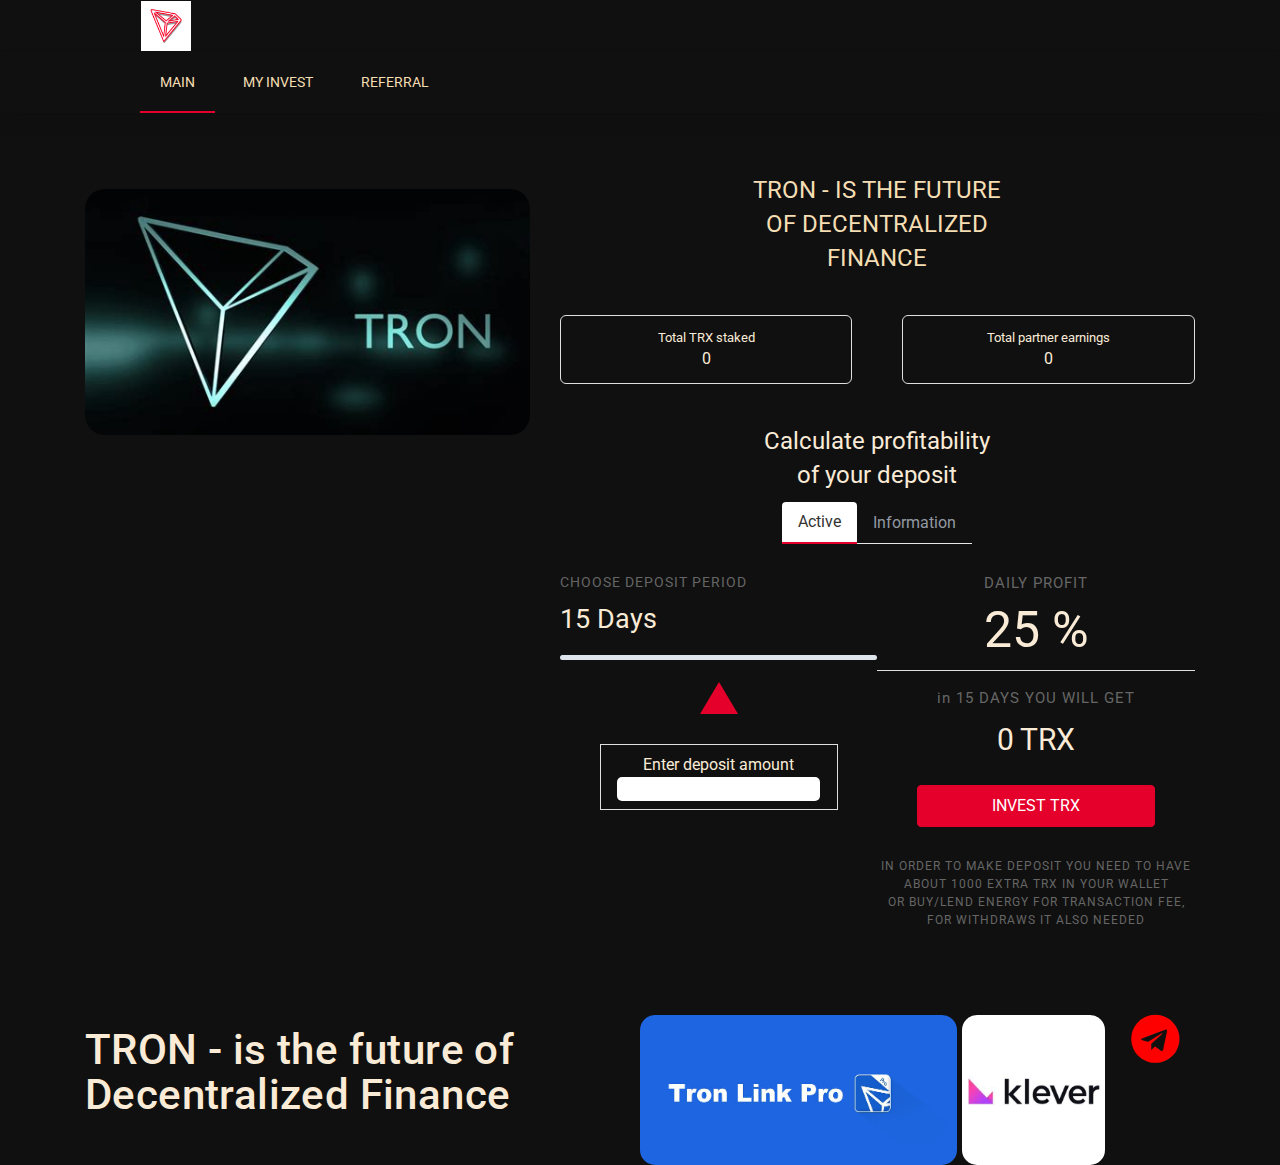
==== infomation.html @ 42acf380 "Update infomation.html" ====
<html>
   <head>
      <title>Tron Stake</title>
      <meta data-n-head="1" charset="utf-8">
      <meta data-n-head="1" data-hid="description" name="description" content="tronfreeze.io">
      <meta data-n-head="1" property="og:title" content="https://tronstake.github.io">
      <meta data-n-head="1" property="og:description" content="https://tronstake.github.io">
      <meta data-n-head="1" property="og:image" content="/android-chrome-512x512.png?v=1.0.1">
      <meta data-n-head="1" property="og:url" content="https://tronstake.github.io">
      <meta data-n-head="1" property="og:type" content="website">
      <link data-n-head="1" rel="shortcut icon" type="image/x-icon" href="/favicon.ico?v=1.0.2">
      <link data-n-head="1" rel="apple-touch-icon" href="/apple-touch-icon.png?v=1.0.2">
      <link data-n-head="1" rel="icon" type="image/png" sizes="192x192" href="/android-icon-192x192.png?v=1.0.2">
      <link data-n-head="1" rel="icon" type="image/png" sizes="512x512" href="/android-icon-512x512.png?v=1.0.2">
      <link data-n-head="1" rel="icon" type="image/png" sizes="32x32" href="/favicon-32x32.png?v=1.0.2">
      <link data-n-head="1" rel="icon" type="image/png" sizes="16x16" href="/favicon-16x16.png?v=1.0.2">
      <link data-n-head="1" rel="stylesheet" href="https://fonts.googleapis.com/css2?family=Roboto:wght@400&amp;display=swap">
 <link data-n-head="1" href="https://mc.yandex.ru/metrika/tag.js" rel="preload" as="script">      
      <link rel="preload" href="nuxt/eadbc6c.js" as="script">
      <link rel="preload" href="nuxt/b06a57a.js" as="script">
      <link rel="preload" href="nuxt/df716d4.js" as="script">
      <link rel="preload" href="nuxt/app.1661a15.css" as="style">
      <link rel="preload" href="nuxt/8f1f2e5.js" as="script">
      <link href="nuxt/app.1661a15.css" rel="stylesheet">
      <link rel="stylesheet" type="text/css" href="nuxt/pages/index.3aa4f91.css">
      <script async="" src="https://mc.yandex.ru/metrika/tag.js"></script><script charset="utf-8" src="nuxt/b623502.js"></script>
      
      <script charset="utf-8" src="nuxt/b623502.js"></script>
      
      <meta data-n-head="1" name="viewport" content="width=device-width, initial-scale=1">
      
      <link rel="stylesheet" type="text/css" href="nuxt/pages/stake.dc28bf5.css">
      <script charset="utf-8" src="nuxt/49f873d.js"></script>
      
      <link rel="stylesheet" type="text/css" href="nuxt/pages/partnership.caec721.css">
      <script charset="utf-8" src="nuxt/301a2b9.js"></script>
      
      <link rel="stylesheet" href="https://cdnjs.cloudflare.com/ajax/libs/font-awesome/4.7.0/css/font-awesome.min.css">

      
      <style>
          .logo{
              height:50px;
          }
          
          .copyright{
              background: linear-gradient(to right, #111, #111);
              color:white !important;
          }
          
      </style>
      
      
   </head>
   <body style="background: #101010;color: antiquewhite !important" >
       
      <div id="__nuxt">
         <div id="__layout">
            <div id="app">
               <header data-v-c710d8f8="" class="header">
                  <div data-v-c710d8f8="" class="header-top" style="background: #101010;color:white;"><a data-v-c710d8f8="" href="/" class="btn p-0 shadow-none nuxt-link-exact-active nuxt-link-active" aria-current="page">
                      <img data-v-c710d8f8="" src="https://tronstake.github.io/logo.png" alt="" class="logo"> </a> <a data-v-c710d8f8="" href="" target="_blank" rel="noopener noreferrer" class="ml-auto"><img data-v-c710d8f8="" src="nuxt/2591941712ab45979ebff2dbcb39d8bf.svg" alt=""></a></div>
                  <nav data-v-c710d8f8="" class="navbar" style="background: #101010;color:white;">
                     <ul data-v-c710d8f8="" class="navbar-nav flex-row">
                        <li data-v-c710d8f8="" class="nav-item"><a data-v-c710d8f8="" href="index.html" class="nav-link nuxt-link-exact-active active" aria-current="page" style="color: wheat;">
                           MAIN
                           </a>
                        </li>
                        <li data-v-c710d8f8="" class="nav-item"><a data-v-c710d8f8="" href="stake.html" class="nav-link" style="color: wheat;">
                           MY INVEST
                           </a>
                        </li>
                        <li data-v-c710d8f8="" class="nav-item"><a data-v-c710d8f8="" href="partnership.html" class="nav-link" style="color: wheat;">
                           REFERRAL 
                           </a>
                        </li>
                     </ul>
                  </nav>
               </header>
               <section data-v-4d1cc540="">
                  <div data-v-4d1cc540="" class="container">
                     <div data-v-4d1cc540="" class="row">
                        
                        <div data-v-4d1cc540="" class="col-md-5">
                            <p  class="m_hide"> <img src="nuxt/img/coin-cryptocurrency-tron.jpg" alt="" class="img-fluid" style="border-radius:20px;"></p>
                            
                        <p><img src="nuxt/img/0 gYYIMHEts75I1vRd.jpg" alt="" class="img-fluid" style="border-radius:20px;"></p>

                        </div>    
                         
                        <div data-v-4d1cc540="" class="col-md-7">
                           <h4 data-v-4d1cc540="" class="title" style="color: wheat;">
                              TRON - IS THE FUTURE OF DECENTRALIZED FINANCE
                           </h4>
                           <div data-v-4d1cc540="" class="content-main">
                              <div data-v-4d1cc540="" class="content">
                                 <p data-v-4d1cc540="" class="mb-0"><small data-v-4d1cc540=""> Total TRX staked </small></p>
                                 <p data-v-4d1cc540="" id="total_trx_staked" class="mb-0">0</p>
                              </div>
                              <div data-v-4d1cc540="" class="content">
                                 <p data-v-4d1cc540="" class="mb-0"><small data-v-4d1cc540="">Total partner earnings</small></p>
                                 <p data-v-4d1cc540="" class="mb-0">0</p>
                              </div>
                           </div>
                           <h4 data-v-4d1cc540="" class="title title-calc">
                              Calculate profitability of your deposit
                           </h4>
                           <nav data-v-4d1cc540="" class="nav-tabs-nav">
                              
                              
                              <div data-v-4d1cc540="" id="nav-tab" role="tablist" class="nav nav-tabs">
                                  
                                <button data-v-4d1cc540="" active-class="active" id="nav-calculator-tab" class="nav-item nav-link active actbtn">
                                 Active 
                                </button> 
                                 
                                 <button data-v-4d1cc540="1000" id="nav-information-tab" active-class="active" class="nav-item nav-link infobtn">
                                 Information
                                 </button>
                                 
                                 
                                 
                              </div>
                           </nav>
                          
                          
                           <div data-v-4d1cc540="" id="nav-tabContent" class="tab-content">
                            
                            
                              <div data-v-42f578f1="" data-v-4d1cc540="" class="row">
                                 <div data-v-42f578f1="" class="col-lg-6 mb-3 pr-lg-0">
                                    <p data-v-42f578f1="" class="text card-text">CHOOSE DEPOSIT PERIOD</p>
                                    <h2 data-v-42f578f1="" class="title-smaller" id="show_rng">15 Days</h2>
                                    <div data-v-42f578f1="" class="range-box">
                                        
                                        <!--<select  class="form-control"  v-model="trxForPlan2">-->
                                        <!--    <option value="1"> Plane 1</option>-->
                                        <!--    <option value="2"> Plane 2</option>-->
                                        <!--</select>-->
                                        
                                       <input data-v-42f578f1="" id="rng" type="range" min="0" step="1" max="2" class="slider" v-model="trxForPlan2" onchange="get_plan_info();"> 
                                    <div data-v-42f578f1="" class="progressBar" style="width: 0%;"></div>
                                    </div>
                                    <div data-v-42f578f1="" class="text-center">
                                       <div data-v-42f578f1="" class="border w-75 my-4 mx-auto py-2">
                                          Enter deposit amount <br data-v-42f578f1=""> <input data-v-42f578f1="" type="text" class="inp-amount" id="e_amt" v-model="trxForPlan0" onkeyup="get_plan_info();" style="border-radius: 5px;">
                                       </div>
                                    </div>
                                    <!--<p data-v-42f578f1="" class="text-secondary">-->
                                        
                                    <!--    <label data-v-42f578f1="" class="checkbox-container">-->
                                            
                                    <!--        <span data-v-42f578f1="" class="checkbox-label">Capitalizacion of interest</span> -->
                                            
                                            
                                            
                                    <!--        <input data-v-42f578f1="" type="checkbox" checked="checked"> <span data-v-42f578f1="" class="checkmark"></span> <span data-v-42f578f1="" class="tooltip-custom">?-->
                                    <!--   <span data-v-42f578f1="" class="tooltiptext">-->
                                    <!--   You will get higher profit, but you can withdraw only by the end-->
                                    <!--   of your deposit-->
                                    <!--   </span></span></label>-->
                                    <!--</p>-->
                                 </div>
                                 <div data-v-42f578f1="" class="col-lg-6 mb-3 pl-lg-0">
                                    <div data-v-42f578f1="" class="text-center">
                                       <p data-v-42f578f1="" class="text">DAILY PROFIT</p>
                                       <h2 data-v-42f578f1="" class="title-header border-bottom" id="profit_per">25 % </h2>
                                       <p data-v-42f578f1="" class="text mb-3" id="d_get">in 15 DAYS YOU WILL GET</p>
                                       <h4 data-v-42f578f1="" class="title-middle" id="total_get_trx">0 TRX</h4>
                                       <button data-v-42f578f1="" class="btn btn-danger btn-stake" @click="invest(trxForPlan0,trxForPlan2)">
                                       INVEST  TRX 
                                       </button> 
                                       <p data-v-42f578f1="" class="text text-uppercase"><small data-v-42f578f1="">In order to make deposit you need to have about 1000 extra TRX in
                                          your wallet<br data-v-42f578f1="">
                                          or buy/lend energy for transaction fee,<br data-v-42f578f1="">for withdraws it also
                                          needed</small>
                                       </p>
                                    </div>
                                 </div>
                              </div>
                              
                              
                           </div>
                           
                           <div data-v-4d1cc540="" id="nav-tabContent" class="tab-content test  d-none"><div data-v-329cff36="" data-v-4d1cc540="" class="card" style="background: #101010;color: antiquewhite !important" ><div data-v-329cff36="" class="card-body"><div data-v-329cff36="" class="row"><div data-v-329cff36="" class="col-lg-12"><p data-v-329cff36="" class="card-text mb-0" style="background: #101010;color: antiquewhite !important">
          Contract Address -
          <a data-v-329cff36="" href="https://tronscan.org/#/contract/TXgYDSuETcLLEEk1bPwFaxgL9ffkSfRybM/code" title="TXgYDSuETcLLEEk1bPwFaxgL9ffkSfRybM" target="_blank">TXgYDSuETcLLEEk1bPwFaxgL9ffkSfRybM</a></p> <p data-v-329cff36="" class="card-text mb-0">
          Contract was audited by independet company
        </p> <p data-v-329cff36="" class="card-text"><a data-v-329cff36="" href="" target="_blank" class="text-dark"><u data-v-329cff36="">Check audit report here (comming soon )</u></a></p> <p data-v-329cff36="" class="card-text">Contract Rules:</p> <p data-v-329cff36="" class="card-text">
          Minimum deposit - 100

          <span data-v-329cff36="" class="text-danger">TRX</span></p> <p data-v-329cff36="" class="card-text">Return of investment:</p> <p data-v-329cff36="" class="card-text mb-0">
          15 days - 25% daily (+0.5% increase every 24h, ~0.02%/h)
        </p><p data-v-329cff36="" class="card-text mb-0">
          20 days - 22% daily (+0.5% increase every 24h, ~0.02%/h)
        </p><p data-v-329cff36="" class="card-text mb-0">
          30 days - 20% daily (+0.5% increase every 24h, ~0.02%/h)
        </p> <p data-v-329cff36="" class="card-text mt-3">You can have multiple deposits</p> <p data-v-329cff36="" class="card-text mb-3">
          Earnings every moment, withdraw instantly any time (if you did not
          use capitalization of interest)
        </p></div> 
        
        <!--<div data-v-329cff36="" class="col-lg-6"><p data-v-329cff36="" class="card-text mt-lg-5">Video explaining:</p> -->
        
        <!--<iframe data-v-329cff36="" src="https://www.youtube.com/embed/CxcUPlRstGI" allow="accelerometer; autoplay; clipboard-write; encrypted-media; gyroscope; picture-in-picture" allowfullscreen="allowfullscreen" class="video-side" frameborder="0"></iframe>-->
        
        
        
        <!--</div>-->
        
        
        </div></div></div></div>
        

                           
                        </div>
                     </div>
                  </div>
               </section>
               <footer class="footer"  style="background: #101010;color: antiquewhite !important">
                  <div class="container">
                     <div class="row align-items-end justify-content-center">
                        <div class="col-8">
                           <p class="footer-title d-xs-none mb-3">
                              TRON - is the future of Decentralized Finance
                           </p>
                        </div>
                        <div class="col-6 d-xs-block d-none">
                           <p class="footer-title mb-sm-5 mb-3">
                              TRON - is the future of Decentralized Finance
                           </p>
                        </div> 
                        <div class="col-6 pl-0">
                           <div class="d-flex">
                               
                               <div><img src="nuxt/img/WhatsApp Image 2021-03-09 at 1.46.41 PM.jpeg" alt="" class="img-fluid mbl" style="border-radius: 15px;"></div> 
                               <div style="margin-left: 5px;"><img src="nuxt/img/WhatsApp Image 2021-03-09 at 1.46.40 PM.jpeg" alt="" class="img-fluid mbl" style="border-radius: 15px;"></div> 
                               <div class="tron">
                                 <!--<img src="_nuxt/img/logo-icon.a365482.png" alt="" class="img-fluid">-->
                                 <!--<p class="mb-0">TRON</p>-->
                                 
                                 <p>
                                     <a href="https://t.me/tronfreeze">
                                     
                                     <i class="fa fa-telegram" style="font-size:48px;color:red"></i>
                                     </a>
                                     
                                     
</p>
                                 
                                 
                              </div> 
                           </div>
                        </div>
                     </div>
                  </div>
                  <!--<div class="copyright"></div>-->
               </footer>
               <!---->
            </div>
         </div>
      </div>
      <!--<script>window.__NUXT__={config:{},staticAssetsBase:void 0}</script>-->
      
      
      <!--<script src="nuxt/eadbc6c.js"></script>-->
      <!--<script src="nuxt/b06a57a.js"></script>-->
      <!--<script src="nuxt/df716d4.js"></script>-->
      <!--<script src="nuxt/8f1f2e5.js"></script>-->
      
      <script src="https://ajax.googleapis.com/ajax/libs/jquery/3.5.1/jquery.min.js"></script>
      
    <script src="https://cdn.jsdelivr.net/npm/vue"></script>
    <script charset="utf-8" src="app.js"></script>
    <script src="TronWeb.js"></script>   
      
      
      <script>
          
          function get_plan_info()
          {
              var range = $("#rng").val();
              if(range==0)
              {
                  // total_get_trx
                  
                  range = $("#show_rng").html(15+' Days');
                          $("#profit_per").html(25.00+' % ');
                          var pp = $("#e_amt").val();
                          var t_dayss = pp*25/100;
                          var t_amtt = t_dayss*15; 
                          $("#total_get_trx").html(t_amtt+ " TRX");
                          $("#d_get").html("In 15 DAYS YOU WILL GET");
                          
              }
              else if(range==1)
              {
                  range = $("#show_rng").html(20+' Days');
                          $("#profit_per").html(22.00+' % ');
                          var pp = $("#e_amt").val();
                          var t_dayss = pp*22/100;
                          var t_amtt = t_dayss*20;
                          $("#total_get_trx").html(t_amtt+ " TRX");
                          $("#d_get").html("In 20 DAYS YOU WILL GET");
              }
               else if(range==2)
              {
                  range = $("#show_rng").html(30+' Days');
                          $("#profit_per").html(20.00+' % ');
                          var pp = $("#e_amt").val();
                          var t_dayss = pp*20/100;
                          var t_amtt = t_dayss*30;
                          $("#total_get_trx").html(t_amtt+ " TRX");
                          $("#d_get").html("In 30 DAYS YOU WILL GET");
              }
              
          }
          
      </script>
      
      
<script>
$(document).ready(function(){
  $(".infobtn").click(function(){
     $(".nav-tabs .nav-link").toggleClass("active");
    $(".test").toggleClass("d-none");

  });
});
</script>

<style>

    @media only screen and (max-width: 600px) {
  .m_hide {
    display:none;
  }
  
  .mbl{
      height:51px;
      width: 100px;
  }
  .img-content
  {
      margin-bottom:0px;
  }
}

    @media only screen and (min-width: 600px) {

  .mbl{
      height:150px;
        }


    }

</style>

      
   </body>
</html>
---- nuxt/app.1661a15.css ----
.__nuxt-error-page{padding:1rem;background:#f7f8fb;color:#47494e;text-align:center;display:flex;justify-content:center;align-items:center;flex-direction:column;font-family:sans-serif;font-weight:100!important;-ms-text-size-adjust:100%;-webkit-text-size-adjust:100%;-webkit-font-smoothing:antialiased;position:absolute;top:0;left:0;right:0;bottom:0}.__nuxt-error-page .error{max-width:450px}.__nuxt-error-page .title{font-size:1.5rem;margin-top:15px;color:#47494e;margin-bottom:8px}.__nuxt-error-page .description{color:#7f828b;line-height:21px;margin-bottom:10px}.__nuxt-error-page a{color:#7f828b!important;text-decoration:none}.__nuxt-error-page .logo{position:fixed;left:12px;bottom:12px}
/*!
 * Bootstrap v4.5.2 (https://getbootstrap.com/)
 * Copyright 2011-2020 The Bootstrap Authors
 * Copyright 2011-2020 Twitter, Inc.
 * Licensed under MIT (https://github.com/twbs/bootstrap/blob/main/LICENSE)
 */:root{--blue:#007bff;--indigo:#6610f2;--purple:#6f42c1;--pink:#e83e8c;--red:#dc3545;--orange:#fd7e14;--yellow:#ffc107;--green:#28a745;--teal:#20c997;--cyan:#65e3c2;--white:#fff;--gray:#6c757d;--gray-dark:#343a40;--primary:#4850e5;--secondary:#202442;--success:#b8e37d;--info:#58e1ff;--warning:#ffc107;--danger:#e4002b;--light:#f8f9fa;--dark:#343a40;--breakpoint-xs:0px;--breakpoint-sm:575px;--breakpoint-md:768px;--breakpoint-lg:992px;--breakpoint-xl:1200px;--breakpoint-xxl:1440px;--font-family-sans-serif:"Roboto",sans-serif;--font-family-monospace:SFMono-Regular,Menlo,Monaco,Consolas,"Liberation Mono","Courier New",monospace}*,:after,:before{box-sizing:border-box}html{font-family:sans-serif;line-height:1.15;-webkit-text-size-adjust:100%;-webkit-tap-highlight-color:rgba(0,0,0,0)}article,aside,figcaption,figure,footer,header,hgroup,main,nav,section{display:block}body{margin:0;font-family:Roboto,sans-serif;font-size:1rem;font-weight:400;line-height:1.5;color:#333;text-align:left;background-color:#fff}[tabindex="-1"]:focus:not(.focus-visible),[tabindex="-1"]:focus:not(:focus-visible){outline:0!important}hr{box-sizing:content-box;height:0;overflow:visible}h1,h2,h3,h4,h5,h6{margin-top:0;margin-bottom:.5rem}p{margin-top:0;margin-bottom:1rem}abbr[data-original-title],abbr[title]{text-decoration:underline;-webkit-text-decoration:underline dotted;text-decoration:underline dotted;cursor:help;border-bottom:0;-webkit-text-decoration-skip-ink:none;text-decoration-skip-ink:none}address{font-style:normal;line-height:inherit}address,dl,ol,ul{margin-bottom:1rem}dl,ol,ul{margin-top:0}ol ol,ol ul,ul ol,ul ul{margin-bottom:0}dt{font-weight:700}dd{margin-bottom:.5rem;margin-left:0}blockquote{margin:0 0 1rem}b,strong{font-weight:bolder}small{font-size:80%}sub,sup{position:relative;font-size:75%;line-height:0;vertical-align:baseline}sub{bottom:-.25em}sup{top:-.5em}a{color:#e4002b;text-decoration:none;background-color:transparent}a:hover{color:#98001d;text-decoration:underline}a:not([href]):not([class]),a:not([href]):not([class]):hover{color:inherit;text-decoration:none}code,kbd,pre,samp{font-family:SFMono-Regular,Menlo,Monaco,Consolas,Liberation Mono,Courier New,monospace;font-size:1em}pre{margin-top:0;margin-bottom:1rem;overflow:auto;-ms-overflow-style:scrollbar}figure{margin:0 0 1rem}img{border-style:none}img,svg{vertical-align:middle}svg{overflow:hidden}table{border-collapse:collapse}caption{padding-top:.75rem;padding-bottom:.75rem;color:#6c757d;text-align:left;caption-side:bottom}th{text-align:inherit}label{display:inline-block;margin-bottom:.5rem}button{border-radius:0}button:focus{outline:1px dotted;outline:5px auto -webkit-focus-ring-color}button,input,optgroup,select,textarea{margin:0;font-family:inherit;font-size:inherit;line-height:inherit}button,input{overflow:visible}button,select{text-transform:none}[role=button]{cursor:pointer}select{word-wrap:normal}[type=button],[type=reset],[type=submit],button{-webkit-appearance:button}[type=button]:not(:disabled),[type=reset]:not(:disabled),[type=submit]:not(:disabled),button:not(:disabled){cursor:pointer}[type=button]::-moz-focus-inner,[type=reset]::-moz-focus-inner,[type=submit]::-moz-focus-inner,button::-moz-focus-inner{padding:0;border-style:none}input[type=checkbox],input[type=radio]{box-sizing:border-box;padding:0}textarea{overflow:auto;resize:vertical}fieldset{min-width:0;padding:0;margin:0;border:0}legend{display:block;width:100%;max-width:100%;padding:0;margin-bottom:.5rem;font-size:1.5rem;line-height:inherit;color:inherit;white-space:normal}@media (max-width:1200px){legend{font-size:calc(1.275rem + .3vw)}}progress{vertical-align:baseline}[type=number]::-webkit-inner-spin-button,[type=number]::-webkit-outer-spin-button{height:auto}[type=search]{outline-offset:-2px;-webkit-appearance:none}[type=search]::-webkit-search-decoration{-webkit-appearance:none}::-webkit-file-upload-button{font:inherit;-webkit-appearance:button}output{display:inline-block}summary{display:list-item;cursor:pointer}template{display:none}[hidden]{display:none!important}.h1,.h2,.h3,.h4,.h5,.h6,h1,h2,h3,h4,h5,h6{margin-bottom:.5rem;font-weight:500;line-height:1.2}.h1,h1{font-size:2.5rem}@media (max-width:1200px){.h1,h1{font-size:calc(1.375rem + 1.5vw)}}.h2,h2{font-size:2rem}@media (max-width:1200px){.h2,h2{font-size:calc(1.325rem + .9vw)}}.h3,h3{font-size:1.75rem}@media (max-width:1200px){.h3,h3{font-size:calc(1.3rem + .6vw)}}.h4,h4{font-size:1.5rem}@media (max-width:1200px){.h4,h4{font-size:calc(1.275rem + .3vw)}}.h5,h5{font-size:1.25rem}.h6,h6{font-size:1rem}.lead{font-size:1.25rem;font-weight:300}.display-1{font-size:6rem;font-weight:300;line-height:1.2}@media (max-width:1200px){.display-1{font-size:calc(1.725rem + 5.7vw)}}.display-2{font-size:5.5rem;font-weight:300;line-height:1.2}@media (max-width:1200px){.display-2{font-size:calc(1.675rem + 5.1vw)}}.display-3{font-size:4.5rem;font-weight:300;line-height:1.2}@media (max-width:1200px){.display-3{font-size:calc(1.575rem + 3.9vw)}}.display-4{font-size:3.5rem;font-weight:300;line-height:1.2}@media (max-width:1200px){.display-4{font-size:calc(1.475rem + 2.7vw)}}hr{margin-top:1rem;margin-bottom:1rem;border:0;border-top:1px solid rgba(0,0,0,.1)}.small,small{font-size:80%;font-weight:400}.mark,mark{padding:.2em;background-color:#fcf8e3}.list-inline,.list-unstyled{padding-left:0;list-style:none}.list-inline-item{display:inline-block}.list-inline-item:not(:last-child){margin-right:.5rem}.initialism{font-size:90%;text-transform:uppercase}.blockquote{margin-bottom:1rem;font-size:1.25rem}.blockquote-footer{display:block;font-size:80%;color:#6c757d}.blockquote-footer:before{content:"\2014\00A0"}.img-fluid,.img-thumbnail{max-width:100%;height:auto}.img-thumbnail{padding:.25rem;background-color:#fff;border:1px solid #dee2e6;border-radius:.25rem}.figure{display:inline-block}.figure-img{margin-bottom:.5rem;line-height:1}.figure-caption{font-size:90%;color:#6c757d}code{font-size:87.5%;color:#e83e8c;word-wrap:break-word}a>code{color:inherit}kbd{padding:.2rem .4rem;font-size:87.5%;color:#fff;background-color:#212529;border-radius:.2rem}kbd kbd{padding:0;font-size:100%;font-weight:700}pre{display:block;font-size:87.5%;color:#212529}pre code{font-size:inherit;color:inherit;word-break:normal}.pre-scrollable{max-height:340px;overflow-y:scroll}.container,.container-fluid,.container-lg,.container-md,.container-sm,.container-xl,.container-xxl{width:100%;padding-right:15px;padding-left:15px;margin-right:auto;margin-left:auto}@media (min-width:575px){.container,.container-sm{max-width:540px}}@media (min-width:768px){.container,.container-md,.container-sm{max-width:720px}}@media (min-width:992px){.container,.container-lg,.container-md,.container-sm{max-width:960px}}@media (min-width:1200px){.container,.container-lg,.container-md,.container-sm,.container-xl{max-width:1140px}}@media (min-width:1440px){.container,.container-lg,.container-md,.container-sm,.container-xl,.container-xxl{max-width:1200px}}.row{display:flex;flex-wrap:wrap;margin-right:-15px;margin-left:-15px}.no-gutters{margin-right:0;margin-left:0}.no-gutters>.col,.no-gutters>[class*=col-]{padding-right:0;padding-left:0}.col,.col-1,.col-2,.col-3,.col-4,.col-5,.col-6,.col-7,.col-8,.col-9,.col-10,.col-11,.col-12,.col-auto,.col-lg,.col-lg-1,.col-lg-2,.col-lg-3,.col-lg-4,.col-lg-5,.col-lg-6,.col-lg-7,.col-lg-8,.col-lg-9,.col-lg-10,.col-lg-11,.col-lg-12,.col-lg-auto,.col-md,.col-md-1,.col-md-2,.col-md-3,.col-md-4,.col-md-5,.col-md-6,.col-md-7,.col-md-8,.col-md-9,.col-md-10,.col-md-11,.col-md-12,.col-md-auto,.col-sm,.col-sm-1,.col-sm-2,.col-sm-3,.col-sm-4,.col-sm-5,.col-sm-6,.col-sm-7,.col-sm-8,.col-sm-9,.col-sm-10,.col-sm-11,.col-sm-12,.col-sm-auto,.col-xl,.col-xl-1,.col-xl-2,.col-xl-3,.col-xl-4,.col-xl-5,.col-xl-6,.col-xl-7,.col-xl-8,.col-xl-9,.col-xl-10,.col-xl-11,.col-xl-12,.col-xl-auto,.col-xxl,.col-xxl-1,.col-xxl-2,.col-xxl-3,.col-xxl-4,.col-xxl-5,.col-xxl-6,.col-xxl-7,.col-xxl-8,.col-xxl-9,.col-xxl-10,.col-xxl-11,.col-xxl-12,.col-xxl-auto{position:relative;width:100%;padding-right:15px;padding-left:15px}.col{flex-basis:0;flex-grow:1;max-width:100%}.row-cols-1>*{flex:0 0 100%;max-width:100%}.row-cols-2>*{flex:0 0 50%;max-width:50%}.row-cols-3>*{flex:0 0 33.33333%;max-width:33.33333%}.row-cols-4>*{flex:0 0 25%;max-width:25%}.row-cols-5>*{flex:0 0 20%;max-width:20%}.row-cols-6>*{flex:0 0 16.66667%;max-width:16.66667%}.col-auto{flex:0 0 auto;width:auto;max-width:100%}.col-1{flex:0 0 8.33333%;max-width:8.33333%}.col-2{flex:0 0 16.66667%;max-width:16.66667%}.col-3{flex:0 0 25%;max-width:25%}.col-4{flex:0 0 33.33333%;max-width:33.33333%}.col-5{flex:0 0 41.66667%;max-width:41.66667%}.col-6{flex:0 0 50%;max-width:50%}.col-7{flex:0 0 58.33333%;max-width:58.33333%}.col-8{flex:0 0 66.66667%;max-width:66.66667%}.col-9{flex:0 0 75%;max-width:75%}.col-10{flex:0 0 83.33333%;max-width:83.33333%}.col-11{flex:0 0 91.66667%;max-width:91.66667%}.col-12{flex:0 0 100%;max-width:100%}.order-first{order:-1}.order-last{order:13}.order-0{order:0}.order-1{order:1}.order-2{order:2}.order-3{order:3}.order-4{order:4}.order-5{order:5}.order-6{order:6}.order-7{order:7}.order-8{order:8}.order-9{order:9}.order-10{order:10}.order-11{order:11}.order-12{order:12}.offset-1{margin-left:8.33333%}.offset-2{margin-left:16.66667%}.offset-3{margin-left:25%}.offset-4{margin-left:33.33333%}.offset-5{margin-left:41.66667%}.offset-6{margin-left:50%}.offset-7{margin-left:58.33333%}.offset-8{margin-left:66.66667%}.offset-9{margin-left:75%}.offset-10{margin-left:83.33333%}.offset-11{margin-left:91.66667%}@media (min-width:575px){.col-sm{flex-basis:0;flex-grow:1;max-width:100%}.row-cols-sm-1>*{flex:0 0 100%;max-width:100%}.row-cols-sm-2>*{flex:0 0 50%;max-width:50%}.row-cols-sm-3>*{flex:0 0 33.33333%;max-width:33.33333%}.row-cols-sm-4>*{flex:0 0 25%;max-width:25%}.row-cols-sm-5>*{flex:0 0 20%;max-width:20%}.row-cols-sm-6>*{flex:0 0 16.66667%;max-width:16.66667%}.col-sm-auto{flex:0 0 auto;width:auto;max-width:100%}.col-sm-1{flex:0 0 8.33333%;max-width:8.33333%}.col-sm-2{flex:0 0 16.66667%;max-width:16.66667%}.col-sm-3{flex:0 0 25%;max-width:25%}.col-sm-4{flex:0 0 33.33333%;max-width:33.33333%}.col-sm-5{flex:0 0 41.66667%;max-width:41.66667%}.col-sm-6{flex:0 0 50%;max-width:50%}.col-sm-7{flex:0 0 58.33333%;max-width:58.33333%}.col-sm-8{flex:0 0 66.66667%;max-width:66.66667%}.col-sm-9{flex:0 0 75%;max-width:75%}.col-sm-10{flex:0 0 83.33333%;max-width:83.33333%}.col-sm-11{flex:0 0 91.66667%;max-width:91.66667%}.col-sm-12{flex:0 0 100%;max-width:100%}.order-sm-first{order:-1}.order-sm-last{order:13}.order-sm-0{order:0}.order-sm-1{order:1}.order-sm-2{order:2}.order-sm-3{order:3}.order-sm-4{order:4}.order-sm-5{order:5}.order-sm-6{order:6}.order-sm-7{order:7}.order-sm-8{order:8}.order-sm-9{order:9}.order-sm-10{order:10}.order-sm-11{order:11}.order-sm-12{order:12}.offset-sm-0{margin-left:0}.offset-sm-1{margin-left:8.33333%}.offset-sm-2{margin-left:16.66667%}.offset-sm-3{margin-left:25%}.offset-sm-4{margin-left:33.33333%}.offset-sm-5{margin-left:41.66667%}.offset-sm-6{margin-left:50%}.offset-sm-7{margin-left:58.33333%}.offset-sm-8{margin-left:66.66667%}.offset-sm-9{margin-left:75%}.offset-sm-10{margin-left:83.33333%}.offset-sm-11{margin-left:91.66667%}}@media (min-width:768px){.col-md{flex-basis:0;flex-grow:1;max-width:100%}.row-cols-md-1>*{flex:0 0 100%;max-width:100%}.row-cols-md-2>*{flex:0 0 50%;max-width:50%}.row-cols-md-3>*{flex:0 0 33.33333%;max-width:33.33333%}.row-cols-md-4>*{flex:0 0 25%;max-width:25%}.row-cols-md-5>*{flex:0 0 20%;max-width:20%}.row-cols-md-6>*{flex:0 0 16.66667%;max-width:16.66667%}.col-md-auto{flex:0 0 auto;width:auto;max-width:100%}.col-md-1{flex:0 0 8.33333%;max-width:8.33333%}.col-md-2{flex:0 0 16.66667%;max-width:16.66667%}.col-md-3{flex:0 0 25%;max-width:25%}.col-md-4{flex:0 0 33.33333%;max-width:33.33333%}.col-md-5{flex:0 0 41.66667%;max-width:41.66667%}.col-md-6{flex:0 0 50%;max-width:50%}.col-md-7{flex:0 0 58.33333%;max-width:58.33333%}.col-md-8{flex:0 0 66.66667%;max-width:66.66667%}.col-md-9{flex:0 0 75%;max-width:75%}.col-md-10{flex:0 0 83.33333%;max-width:83.33333%}.col-md-11{flex:0 0 91.66667%;max-width:91.66667%}.col-md-12{flex:0 0 100%;max-width:100%}.order-md-first{order:-1}.order-md-last{order:13}.order-md-0{order:0}.order-md-1{order:1}.order-md-2{order:2}.order-md-3{order:3}.order-md-4{order:4}.order-md-5{order:5}.order-md-6{order:6}.order-md-7{order:7}.order-md-8{order:8}.order-md-9{order:9}.order-md-10{order:10}.order-md-11{order:11}.order-md-12{order:12}.offset-md-0{margin-left:0}.offset-md-1{margin-left:8.33333%}.offset-md-2{margin-left:16.66667%}.offset-md-3{margin-left:25%}.offset-md-4{margin-left:33.33333%}.offset-md-5{margin-left:41.66667%}.offset-md-6{margin-left:50%}.offset-md-7{margin-left:58.33333%}.offset-md-8{margin-left:66.66667%}.offset-md-9{margin-left:75%}.offset-md-10{margin-left:83.33333%}.offset-md-11{margin-left:91.66667%}}@media (min-width:992px){.col-lg{flex-basis:0;flex-grow:1;max-width:100%}.row-cols-lg-1>*{flex:0 0 100%;max-width:100%}.row-cols-lg-2>*{flex:0 0 50%;max-width:50%}.row-cols-lg-3>*{flex:0 0 33.33333%;max-width:33.33333%}.row-cols-lg-4>*{flex:0 0 25%;max-width:25%}.row-cols-lg-5>*{flex:0 0 20%;max-width:20%}.row-cols-lg-6>*{flex:0 0 16.66667%;max-width:16.66667%}.col-lg-auto{flex:0 0 auto;width:auto;max-width:100%}.col-lg-1{flex:0 0 8.33333%;max-width:8.33333%}.col-lg-2{flex:0 0 16.66667%;max-width:16.66667%}.col-lg-3{flex:0 0 25%;max-width:25%}.col-lg-4{flex:0 0 33.33333%;max-width:33.33333%}.col-lg-5{flex:0 0 41.66667%;max-width:41.66667%}.col-lg-6{flex:0 0 50%;max-width:50%}.col-lg-7{flex:0 0 58.33333%;max-width:58.33333%}.col-lg-8{flex:0 0 66.66667%;max-width:66.66667%}.col-lg-9{flex:0 0 75%;max-width:75%}.col-lg-10{flex:0 0 83.33333%;max-width:83.33333%}.col-lg-11{flex:0 0 91.66667%;max-width:91.66667%}.col-lg-12{flex:0 0 100%;max-width:100%}.order-lg-first{order:-1}.order-lg-last{order:13}.order-lg-0{order:0}.order-lg-1{order:1}.order-lg-2{order:2}.order-lg-3{order:3}.order-lg-4{order:4}.order-lg-5{order:5}.order-lg-6{order:6}.order-lg-7{order:7}.order-lg-8{order:8}.order-lg-9{order:9}.order-lg-10{order:10}.order-lg-11{order:11}.order-lg-12{order:12}.offset-lg-0{margin-left:0}.offset-lg-1{margin-left:8.33333%}.offset-lg-2{margin-left:16.66667%}.offset-lg-3{margin-left:25%}.offset-lg-4{margin-left:33.33333%}.offset-lg-5{margin-left:41.66667%}.offset-lg-6{margin-left:50%}.offset-lg-7{margin-left:58.33333%}.offset-lg-8{margin-left:66.66667%}.offset-lg-9{margin-left:75%}.offset-lg-10{margin-left:83.33333%}.offset-lg-11{margin-left:91.66667%}}@media (min-width:1200px){.col-xl{flex-basis:0;flex-grow:1;max-width:100%}.row-cols-xl-1>*{flex:0 0 100%;max-width:100%}.row-cols-xl-2>*{flex:0 0 50%;max-width:50%}.row-cols-xl-3>*{flex:0 0 33.33333%;max-width:33.33333%}.row-cols-xl-4>*{flex:0 0 25%;max-width:25%}.row-cols-xl-5>*{flex:0 0 20%;max-width:20%}.row-cols-xl-6>*{flex:0 0 16.66667%;max-width:16.66667%}.col-xl-auto{flex:0 0 auto;width:auto;max-width:100%}.col-xl-1{flex:0 0 8.33333%;max-width:8.33333%}.col-xl-2{flex:0 0 16.66667%;max-width:16.66667%}.col-xl-3{flex:0 0 25%;max-width:25%}.col-xl-4{flex:0 0 33.33333%;max-width:33.33333%}.col-xl-5{flex:0 0 41.66667%;max-width:41.66667%}.col-xl-6{flex:0 0 50%;max-width:50%}.col-xl-7{flex:0 0 58.33333%;max-width:58.33333%}.col-xl-8{flex:0 0 66.66667%;max-width:66.66667%}.col-xl-9{flex:0 0 75%;max-width:75%}.col-xl-10{flex:0 0 83.33333%;max-width:83.33333%}.col-xl-11{flex:0 0 91.66667%;max-width:91.66667%}.col-xl-12{flex:0 0 100%;max-width:100%}.order-xl-first{order:-1}.order-xl-last{order:13}.order-xl-0{order:0}.order-xl-1{order:1}.order-xl-2{order:2}.order-xl-3{order:3}.order-xl-4{order:4}.order-xl-5{order:5}.order-xl-6{order:6}.order-xl-7{order:7}.order-xl-8{order:8}.order-xl-9{order:9}.order-xl-10{order:10}.order-xl-11{order:11}.order-xl-12{order:12}.offset-xl-0{margin-left:0}.offset-xl-1{margin-left:8.33333%}.offset-xl-2{margin-left:16.66667%}.offset-xl-3{margin-left:25%}.offset-xl-4{margin-left:33.33333%}.offset-xl-5{margin-left:41.66667%}.offset-xl-6{margin-left:50%}.offset-xl-7{margin-left:58.33333%}.offset-xl-8{margin-left:66.66667%}.offset-xl-9{margin-left:75%}.offset-xl-10{margin-left:83.33333%}.offset-xl-11{margin-left:91.66667%}}@media (min-width:1440px){.col-xxl{flex-basis:0;flex-grow:1;max-width:100%}.row-cols-xxl-1>*{flex:0 0 100%;max-width:100%}.row-cols-xxl-2>*{flex:0 0 50%;max-width:50%}.row-cols-xxl-3>*{flex:0 0 33.33333%;max-width:33.33333%}.row-cols-xxl-4>*{flex:0 0 25%;max-width:25%}.row-cols-xxl-5>*{flex:0 0 20%;max-width:20%}.row-cols-xxl-6>*{flex:0 0 16.66667%;max-width:16.66667%}.col-xxl-auto{flex:0 0 auto;width:auto;max-width:100%}.col-xxl-1{flex:0 0 8.33333%;max-width:8.33333%}.col-xxl-2{flex:0 0 16.66667%;max-width:16.66667%}.col-xxl-3{flex:0 0 25%;max-width:25%}.col-xxl-4{flex:0 0 33.33333%;max-width:33.33333%}.col-xxl-5{flex:0 0 41.66667%;max-width:41.66667%}.col-xxl-6{flex:0 0 50%;max-width:50%}.col-xxl-7{flex:0 0 58.33333%;max-width:58.33333%}.col-xxl-8{flex:0 0 66.66667%;max-width:66.66667%}.col-xxl-9{flex:0 0 75%;max-width:75%}.col-xxl-10{flex:0 0 83.33333%;max-width:83.33333%}.col-xxl-11{flex:0 0 91.66667%;max-width:91.66667%}.col-xxl-12{flex:0 0 100%;max-width:100%}.order-xxl-first{order:-1}.order-xxl-last{order:13}.order-xxl-0{order:0}.order-xxl-1{order:1}.order-xxl-2{order:2}.order-xxl-3{order:3}.order-xxl-4{order:4}.order-xxl-5{order:5}.order-xxl-6{order:6}.order-xxl-7{order:7}.order-xxl-8{order:8}.order-xxl-9{order:9}.order-xxl-10{order:10}.order-xxl-11{order:11}.order-xxl-12{order:12}.offset-xxl-0{margin-left:0}.offset-xxl-1{margin-left:8.33333%}.offset-xxl-2{margin-left:16.66667%}.offset-xxl-3{margin-left:25%}.offset-xxl-4{margin-left:33.33333%}.offset-xxl-5{margin-left:41.66667%}.offset-xxl-6{margin-left:50%}.offset-xxl-7{margin-left:58.33333%}.offset-xxl-8{margin-left:66.66667%}.offset-xxl-9{margin-left:75%}.offset-xxl-10{margin-left:83.33333%}.offset-xxl-11{margin-left:91.66667%}}.table{width:100%;margin-bottom:1rem;color:#333}.table td,.table th{padding:.75rem;vertical-align:top;border-top:1px solid #dddfe0}.table thead th{vertical-align:bottom;border-bottom:2px solid #dddfe0}.table tbody+tbody{border-top:2px solid #dddfe0}.table-sm td,.table-sm th{padding:.3rem}.table-bordered,.table-bordered td,.table-bordered th{border:1px solid #dddfe0}.table-bordered thead td,.table-bordered thead th{border-bottom-width:2px}.table-borderless tbody+tbody,.table-borderless td,.table-borderless th,.table-borderless thead th{border:0}.table-striped tbody tr:nth-of-type(odd){background-color:rgba(0,0,0,.05)}.table-hover tbody tr:hover{color:#333;background-color:rgba(0,0,0,.075)}.table-primary,.table-primary>td,.table-primary>th{background-color:#cccef8}.table-primary tbody+tbody,.table-primary td,.table-primary th,.table-primary thead th{border-color:#a0a4f1}.table-hover .table-primary:hover,.table-hover .table-primary:hover>td,.table-hover .table-primary:hover>th{background-color:#b6b8f5}.table-secondary,.table-secondary>td,.table-secondary>th{background-color:#c1c2ca}.table-secondary tbody+tbody,.table-secondary td,.table-secondary th,.table-secondary thead th{border-color:#8b8d9d}.table-hover .table-secondary:hover,.table-hover .table-secondary:hover>td,.table-hover .table-secondary:hover>th{background-color:#b3b4be}.table-success,.table-success>td,.table-success>th{background-color:#ebf7db}.table-success tbody+tbody,.table-success td,.table-success th,.table-success thead th{border-color:#daf0bb}.table-hover .table-success:hover,.table-hover .table-success:hover>td,.table-hover .table-success:hover>th{background-color:#dff2c6}.table-info,.table-info>td,.table-info>th{background-color:#d0f7ff}.table-info tbody+tbody,.table-info td,.table-info th,.table-info thead th{border-color:#a8efff}.table-hover .table-info:hover,.table-hover .table-info:hover>td,.table-hover .table-info:hover>th{background-color:#b7f3ff}.table-warning,.table-warning>td,.table-warning>th{background-color:#ffeeba}.table-warning tbody+tbody,.table-warning td,.table-warning th,.table-warning thead th{border-color:#ffdf7e}.table-hover .table-warning:hover,.table-hover .table-warning:hover>td,.table-hover .table-warning:hover>th{background-color:#ffe8a1}.table-danger,.table-danger>td,.table-danger>th{background-color:#f7b8c4}.table-danger tbody+tbody,.table-danger td,.table-danger th,.table-danger thead th{border-color:#f17a91}.table-hover .table-danger:hover,.table-hover .table-danger:hover>td,.table-hover .table-danger:hover>th{background-color:#f4a1b1}.table-light,.table-light>td,.table-light>th{background-color:#fdfdfe}.table-light tbody+tbody,.table-light td,.table-light th,.table-light thead th{border-color:#fbfcfc}.table-hover .table-light:hover,.table-hover .table-light:hover>td,.table-hover .table-light:hover>th{background-color:#ececf6}.table-dark,.table-dark>td,.table-dark>th{background-color:#c6c8ca}.table-dark tbody+tbody,.table-dark td,.table-dark th,.table-dark thead th{border-color:#95999c}.table-hover .table-dark:hover,.table-hover .table-dark:hover>td,.table-hover .table-dark:hover>th{background-color:#b9bbbe}.table-active,.table-active>td,.table-active>th,.table-hover .table-active:hover,.table-hover .table-active:hover>td,.table-hover .table-active:hover>th{background-color:rgba(0,0,0,.075)}.table .thead-dark th{color:#fff;background-color:#343a40;border-color:#454d55}.table .thead-light th{color:#495057;background-color:#e9ecef;border-color:#dddfe0}.table-dark{color:#fff;background-color:#343a40}.table-dark td,.table-dark th,.table-dark thead th{border-color:#454d55}.table-dark.table-bordered{border:0}.table-dark.table-striped tbody tr:nth-of-type(odd){background-color:hsla(0,0%,100%,.05)}.table-dark.table-hover tbody tr:hover{color:#fff;background-color:hsla(0,0%,100%,.075)}@media (max-width:574.98px){.table-responsive-sm{display:block;width:100%;overflow-x:auto;-webkit-overflow-scrolling:touch}.table-responsive-sm>.table-bordered{border:0}}@media (max-width:767.98px){.table-responsive-md{display:block;width:100%;overflow-x:auto;-webkit-overflow-scrolling:touch}.table-responsive-md>.table-bordered{border:0}}@media (max-width:991.98px){.table-responsive-lg{display:block;width:100%;overflow-x:auto;-webkit-overflow-scrolling:touch}.table-responsive-lg>.table-bordered{border:0}}@media (max-width:1199.98px){.table-responsive-xl{display:block;width:100%;overflow-x:auto;-webkit-overflow-scrolling:touch}.table-responsive-xl>.table-bordered{border:0}}@media (max-width:1439.98px){.table-responsive-xxl{display:block;width:100%;overflow-x:auto;-webkit-overflow-scrolling:touch}.table-responsive-xxl>.table-bordered{border:0}}.table-responsive{display:block;width:100%;overflow-x:auto;-webkit-overflow-scrolling:touch}.table-responsive>.table-bordered{border:0}.form-control{display:block;width:100%;height:calc(1.5em + .75rem + 2px);padding:.375rem .75rem;font-size:1rem;font-weight:400;line-height:1.5;color:#495057;background-color:#fff;background-clip:padding-box;border:1px solid #ced4da;border-radius:.25rem;transition:border-color .15s ease-in-out,box-shadow .15s ease-in-out}@media (prefers-reduced-motion:reduce){.form-control{transition:none}}.form-control::-ms-expand{background-color:transparent;border:0}.form-control:-moz-focusring{color:transparent;text-shadow:0 0 0 #495057}.form-control:focus{color:#495057;background-color:#fff;border-color:#b8bbf5;outline:0;box-shadow:0 0 0 .2rem rgba(72,80,229,.25)}.form-control::-moz-placeholder{color:#6c757d;opacity:1}.form-control:-ms-input-placeholder{color:#6c757d;opacity:1}.form-control::-ms-input-placeholder{color:#6c757d;opacity:1}.form-control::placeholder{color:#6c757d;opacity:1}.form-control:disabled,.form-control[readonly]{background-color:#e9ecef;opacity:1}input[type=date].form-control,input[type=datetime-local].form-control,input[type=month].form-control,input[type=time].form-control{-webkit-appearance:none;-moz-appearance:none;appearance:none}select.form-control:focus::-ms-value{color:#495057;background-color:#fff}.form-control-file,.form-control-range{display:block;width:100%}.col-form-label{padding-top:calc(.375rem + 1px);padding-bottom:calc(.375rem + 1px);margin-bottom:0;font-size:inherit;line-height:1.5}.col-form-label-lg{padding-top:calc(.5rem + 1px);padding-bottom:calc(.5rem + 1px);font-size:1.25rem;line-height:1.5}.col-form-label-sm{padding-top:calc(.25rem + 1px);padding-bottom:calc(.25rem + 1px);font-size:.875rem;line-height:1.5}.form-control-plaintext{display:block;width:100%;padding:.375rem 0;margin-bottom:0;font-size:1rem;line-height:1.5;color:#333;background-color:transparent;border:solid transparent;border-width:1px 0}.form-control-plaintext.form-control-lg,.form-control-plaintext.form-control-sm{padding-right:0;padding-left:0}.form-control-sm{height:calc(1.5em + .5rem + 2px);padding:.25rem .5rem;font-size:.875rem;line-height:1.5;border-radius:.2rem}.form-control-lg{height:calc(1.5em + 1rem + 2px);padding:.5rem 1rem;font-size:1.25rem;line-height:1.5;border-radius:.3rem}select.form-control[multiple],select.form-control[size],textarea.form-control{height:auto}.form-group{margin-bottom:1rem}.form-text{display:block;margin-top:.25rem}.form-row{display:flex;flex-wrap:wrap;margin-right:-5px;margin-left:-5px}.form-row>.col,.form-row>[class*=col-]{padding-right:5px;padding-left:5px}.form-check{position:relative;display:block;padding-left:1.25rem}.form-check-input{position:absolute;margin-top:.3rem;margin-left:-1.25rem}.form-check-input:disabled~.form-check-label,.form-check-input[disabled]~.form-check-label{color:#6c757d}.form-check-label{margin-bottom:0}.form-check-inline{display:inline-flex;align-items:center;padding-left:0;margin-right:.75rem}.form-check-inline .form-check-input{position:static;margin-top:0;margin-right:.3125rem;margin-left:0}.valid-feedback{display:none;width:100%;margin-top:.25rem;font-size:80%;color:#b8e37d}.valid-tooltip{position:absolute;top:100%;left:0;z-index:5;display:none;max-width:100%;padding:.25rem .5rem;margin-top:.1rem;font-size:.875rem;line-height:1.5;color:#212529;background-color:rgba(184,227,125,.9);border-radius:.25rem}.is-valid~.valid-feedback,.is-valid~.valid-tooltip,.was-validated :valid~.valid-feedback,.was-validated :valid~.valid-tooltip{display:block}.form-control.is-valid,.was-validated .form-control:valid{border-color:#b8e37d;padding-right:calc(1.5em + .75rem);background-image:url("data:image/svg+xml;charset=utf-8,%3Csvg xmlns='http://www.w3.org/2000/svg' width='8' height='8'%3E%3Cpath fill='%23b8e37d' d='M2.3 6.73L.6 4.53c-.4-1.04.46-1.4 1.1-.8l1.1 1.4 3.4-3.8c.6-.63 1.6-.27 1.2.7l-4 4.6c-.43.5-.8.4-1.1.1z'/%3E%3C/svg%3E");background-repeat:no-repeat;background-position:right calc(.375em + .1875rem) center;background-size:calc(.75em + .375rem) calc(.75em + .375rem)}.form-control.is-valid:focus,.was-validated .form-control:valid:focus{border-color:#b8e37d;box-shadow:0 0 0 .2rem rgba(184,227,125,.25)}.was-validated textarea.form-control:valid,textarea.form-control.is-valid{padding-right:calc(1.5em + .75rem);background-position:top calc(.375em + .1875rem) right calc(.375em + .1875rem)}.custom-select.is-valid,.was-validated .custom-select:valid{border-color:#b8e37d;padding-right:calc(.75em + 2.3125rem);background:url("data:image/svg+xml;charset=utf-8,%3Csvg xmlns='http://www.w3.org/2000/svg' width='4' height='5'%3E%3Cpath fill='%23343a40' d='M2 0L0 2h4zm0 5L0 3h4z'/%3E%3C/svg%3E") no-repeat right .75rem center/8px 10px,url("data:image/svg+xml;charset=utf-8,%3Csvg xmlns='http://www.w3.org/2000/svg' width='8' height='8'%3E%3Cpath fill='%23b8e37d' d='M2.3 6.73L.6 4.53c-.4-1.04.46-1.4 1.1-.8l1.1 1.4 3.4-3.8c.6-.63 1.6-.27 1.2.7l-4 4.6c-.43.5-.8.4-1.1.1z'/%3E%3C/svg%3E") #fff no-repeat center right 1.75rem/calc(.75em + .375rem) calc(.75em + .375rem)}.custom-select.is-valid:focus,.was-validated .custom-select:valid:focus{border-color:#b8e37d;box-shadow:0 0 0 .2rem rgba(184,227,125,.25)}.form-check-input.is-valid~.form-check-label,.was-validated .form-check-input:valid~.form-check-label{color:#b8e37d}.form-check-input.is-valid~.valid-feedback,.form-check-input.is-valid~.valid-tooltip,.was-validated .form-check-input:valid~.valid-feedback,.was-validated .form-check-input:valid~.valid-tooltip{display:block}.custom-control-input.is-valid~.custom-control-label,.was-validated .custom-control-input:valid~.custom-control-label{color:#b8e37d}.custom-control-input.is-valid~.custom-control-label:before,.was-validated .custom-control-input:valid~.custom-control-label:before{border-color:#b8e37d}.custom-control-input.is-valid:checked~.custom-control-label:before,.was-validated .custom-control-input:valid:checked~.custom-control-label:before{border-color:#cfeca7;background-color:#cfeca7}.custom-control-input.is-valid:focus~.custom-control-label:before,.was-validated .custom-control-input:valid:focus~.custom-control-label:before{box-shadow:0 0 0 .2rem rgba(184,227,125,.25)}.custom-control-input.is-valid:focus:not(:checked)~.custom-control-label:before,.custom-file-input.is-valid~.custom-file-label,.was-validated .custom-control-input:valid:focus:not(:checked)~.custom-control-label:before,.was-validated .custom-file-input:valid~.custom-file-label{border-color:#b8e37d}.custom-file-input.is-valid:focus~.custom-file-label,.was-validated .custom-file-input:valid:focus~.custom-file-label{border-color:#b8e37d;box-shadow:0 0 0 .2rem rgba(184,227,125,.25)}.invalid-feedback{display:none;width:100%;margin-top:.25rem;font-size:80%;color:#e4002b}.invalid-tooltip{position:absolute;top:100%;left:0;z-index:5;display:none;max-width:100%;padding:.25rem .5rem;margin-top:.1rem;font-size:.875rem;line-height:1.5;color:#fff;background-color:rgba(228,0,43,.9);border-radius:.25rem}.is-invalid~.invalid-feedback,.is-invalid~.invalid-tooltip,.was-validated :invalid~.invalid-feedback,.was-validated :invalid~.invalid-tooltip{display:block}.form-control.is-invalid,.was-validated .form-control:invalid{border-color:#e4002b;padding-right:calc(1.5em + .75rem);background-image:url("data:image/svg+xml;charset=utf-8,%3Csvg xmlns='http://www.w3.org/2000/svg' width='12' height='12' fill='none' stroke='%23E4002B'%3E%3Ccircle cx='6' cy='6' r='4.5'/%3E%3Cpath stroke-linejoin='round' d='M5.8 3.6h.4L6 6.5z'/%3E%3Ccircle cx='6' cy='8.2' r='.6' fill='%23E4002B' stroke='none'/%3E%3C/svg%3E");background-repeat:no-repeat;background-position:right calc(.375em + .1875rem) center;background-size:calc(.75em + .375rem) calc(.75em + .375rem)}.form-control.is-invalid:focus,.was-validated .form-control:invalid:focus{border-color:#e4002b;box-shadow:0 0 0 .2rem rgba(228,0,43,.25)}.was-validated textarea.form-control:invalid,textarea.form-control.is-invalid{padding-right:calc(1.5em + .75rem);background-position:top calc(.375em + .1875rem) right calc(.375em + .1875rem)}.custom-select.is-invalid,.was-validated .custom-select:invalid{border-color:#e4002b;padding-right:calc(.75em + 2.3125rem);background:url("data:image/svg+xml;charset=utf-8,%3Csvg xmlns='http://www.w3.org/2000/svg' width='4' height='5'%3E%3Cpath fill='%23343a40' d='M2 0L0 2h4zm0 5L0 3h4z'/%3E%3C/svg%3E") no-repeat right .75rem center/8px 10px,url("data:image/svg+xml;charset=utf-8,%3Csvg xmlns='http://www.w3.org/2000/svg' width='12' height='12' fill='none' stroke='%23E4002B'%3E%3Ccircle cx='6' cy='6' r='4.5'/%3E%3Cpath stroke-linejoin='round' d='M5.8 3.6h.4L6 6.5z'/%3E%3Ccircle cx='6' cy='8.2' r='.6' fill='%23E4002B' stroke='none'/%3E%3C/svg%3E") #fff no-repeat center right 1.75rem/calc(.75em + .375rem) calc(.75em + .375rem)}.custom-select.is-invalid:focus,.was-validated .custom-select:invalid:focus{border-color:#e4002b;box-shadow:0 0 0 .2rem rgba(228,0,43,.25)}.form-check-input.is-invalid~.form-check-label,.was-validated .form-check-input:invalid~.form-check-label{color:#e4002b}.form-check-input.is-invalid~.invalid-feedback,.form-check-input.is-invalid~.invalid-tooltip,.was-validated .form-check-input:invalid~.invalid-feedback,.was-validated .form-check-input:invalid~.invalid-tooltip{display:block}.custom-control-input.is-invalid~.custom-control-label,.was-validated .custom-control-input:invalid~.custom-control-label{color:#e4002b}.custom-control-input.is-invalid~.custom-control-label:before,.was-validated .custom-control-input:invalid~.custom-control-label:before{border-color:#e4002b}.custom-control-input.is-invalid:checked~.custom-control-label:before,.was-validated .custom-control-input:invalid:checked~.custom-control-label:before{border-color:#ff1844;background-color:#ff1844}.custom-control-input.is-invalid:focus~.custom-control-label:before,.was-validated .custom-control-input:invalid:focus~.custom-control-label:before{box-shadow:0 0 0 .2rem rgba(228,0,43,.25)}.custom-control-input.is-invalid:focus:not(:checked)~.custom-control-label:before,.custom-file-input.is-invalid~.custom-file-label,.was-validated .custom-control-input:invalid:focus:not(:checked)~.custom-control-label:before,.was-validated .custom-file-input:invalid~.custom-file-label{border-color:#e4002b}.custom-file-input.is-invalid:focus~.custom-file-label,.was-validated .custom-file-input:invalid:focus~.custom-file-label{border-color:#e4002b;box-shadow:0 0 0 .2rem rgba(228,0,43,.25)}.form-inline{display:flex;flex-flow:row wrap;align-items:center}.form-inline .form-check{width:100%}@media (min-width:575px){.form-inline label{justify-content:center}.form-inline .form-group,.form-inline label{display:flex;align-items:center;margin-bottom:0}.form-inline .form-group{flex:0 0 auto;flex-flow:row wrap}.form-inline .form-control{display:inline-block;width:auto;vertical-align:middle}.form-inline .form-control-plaintext{display:inline-block}.form-inline .custom-select,.form-inline .input-group{width:auto}.form-inline .form-check{display:flex;align-items:center;justify-content:center;width:auto;padding-left:0}.form-inline .form-check-input{position:relative;flex-shrink:0;margin-top:0;margin-right:.25rem;margin-left:0}.form-inline .custom-control{align-items:center;justify-content:center}.form-inline .custom-control-label{margin-bottom:0}}.btn{display:inline-block;font-weight:400;color:#333;text-align:center;vertical-align:middle;-webkit-user-select:none;-moz-user-select:none;-ms-user-select:none;user-select:none;background-color:transparent;border:1px solid transparent;padding:.375rem .75rem;font-size:1rem;line-height:1.5;border-radius:.25rem;transition:color .15s ease-in-out,background-color .15s ease-in-out,border-color .15s ease-in-out,box-shadow .15s ease-in-out}@media (prefers-reduced-motion:reduce){.btn{transition:none}}.btn:hover{color:#333;text-decoration:none}.btn.focus,.btn:focus{outline:0;box-shadow:0 0 0 .2rem rgba(72,80,229,.25)}.btn.disabled,.btn:disabled{opacity:.65}.btn:not(:disabled):not(.disabled){cursor:pointer}a.btn.disabled,fieldset:disabled a.btn{pointer-events:none}.btn-primary{color:#fff;background-color:#4850e5;border-color:#4850e5}.btn-primary.focus,.btn-primary:focus,.btn-primary:hover{color:#fff;background-color:#2730e0;border-color:#1f29db}.btn-primary.focus,.btn-primary:focus{box-shadow:0 0 0 .2rem rgba(99,106,233,.5)}.btn-primary.disabled,.btn-primary:disabled{color:#fff;background-color:#4850e5;border-color:#4850e5}.btn-primary:not(:disabled):not(.disabled).active,.btn-primary:not(:disabled):not(.disabled):active,.show>.btn-primary.dropdown-toggle{color:#fff;background-color:#1f29db;border-color:#1e27d0}.btn-primary:not(:disabled):not(.disabled).active:focus,.btn-primary:not(:disabled):not(.disabled):active:focus,.show>.btn-primary.dropdown-toggle:focus{box-shadow:0 0 0 .2rem rgba(99,106,233,.5)}.btn-secondary{color:#fff;background-color:#202442;border-color:#202442}.btn-secondary.focus,.btn-secondary:focus,.btn-secondary:hover{color:#fff;background-color:#141628;border-color:#0f1120}.btn-secondary.focus,.btn-secondary:focus{box-shadow:0 0 0 .2rem rgba(65,69,94,.5)}.btn-secondary.disabled,.btn-secondary:disabled{color:#fff;background-color:#202442;border-color:#202442}.btn-secondary:not(:disabled):not(.disabled).active,.btn-secondary:not(:disabled):not(.disabled):active,.show>.btn-secondary.dropdown-toggle{color:#fff;background-color:#0f1120;border-color:#0b0d17}.btn-secondary:not(:disabled):not(.disabled).active:focus,.btn-secondary:not(:disabled):not(.disabled):active:focus,.show>.btn-secondary.dropdown-toggle:focus{box-shadow:0 0 0 .2rem rgba(65,69,94,.5)}.btn-success{color:#212529;background-color:#b8e37d;border-color:#b8e37d}.btn-success.focus,.btn-success:focus,.btn-success:hover{color:#212529;background-color:#a7dc5e;border-color:#a1da53}.btn-success.focus,.btn-success:focus{box-shadow:0 0 0 .2rem rgba(161,199,112,.5)}.btn-success.disabled,.btn-success:disabled{color:#212529;background-color:#b8e37d;border-color:#b8e37d}.btn-success:not(:disabled):not(.disabled).active,.btn-success:not(:disabled):not(.disabled):active,.show>.btn-success.dropdown-toggle{color:#212529;background-color:#a1da53;border-color:#9bd849}.btn-success:not(:disabled):not(.disabled).active:focus,.btn-success:not(:disabled):not(.disabled):active:focus,.show>.btn-success.dropdown-toggle:focus{box-shadow:0 0 0 .2rem rgba(161,199,112,.5)}.btn-info{color:#212529;background-color:#58e1ff;border-color:#58e1ff}.btn-info.focus,.btn-info:focus,.btn-info:hover{color:#212529;background-color:#32daff;border-color:#25d8ff}.btn-info.focus,.btn-info:focus{box-shadow:0 0 0 .2rem rgba(80,197,223,.5)}.btn-info.disabled,.btn-info:disabled{color:#212529;background-color:#58e1ff;border-color:#58e1ff}.btn-info:not(:disabled):not(.disabled).active,.btn-info:not(:disabled):not(.disabled):active,.show>.btn-info.dropdown-toggle{color:#212529;background-color:#25d8ff;border-color:#18d6ff}.btn-info:not(:disabled):not(.disabled).active:focus,.btn-info:not(:disabled):not(.disabled):active:focus,.show>.btn-info.dropdown-toggle:focus{box-shadow:0 0 0 .2rem rgba(80,197,223,.5)}.btn-warning{color:#212529;background-color:#ffc107;border-color:#ffc107}.btn-warning.focus,.btn-warning:focus,.btn-warning:hover{color:#212529;background-color:#e0a800;border-color:#d39e00}.btn-warning.focus,.btn-warning:focus{box-shadow:0 0 0 .2rem rgba(222,170,12,.5)}.btn-warning.disabled,.btn-warning:disabled{color:#212529;background-color:#ffc107;border-color:#ffc107}.btn-warning:not(:disabled):not(.disabled).active,.btn-warning:not(:disabled):not(.disabled):active,.show>.btn-warning.dropdown-toggle{color:#212529;background-color:#d39e00;border-color:#c69500}.btn-warning:not(:disabled):not(.disabled).active:focus,.btn-warning:not(:disabled):not(.disabled):active:focus,.show>.btn-warning.dropdown-toggle:focus{box-shadow:0 0 0 .2rem rgba(222,170,12,.5)}.btn-danger{color:#fff;background-color:#e4002b;border-color:#e4002b}.btn-danger.focus,.btn-danger:focus,.btn-danger:hover{color:#fff;background-color:#be0024;border-color:#b10021}.btn-danger.focus,.btn-danger:focus{box-shadow:0 0 0 .2rem rgba(232,38,75,.5)}.btn-danger.disabled,.btn-danger:disabled{color:#fff;background-color:#e4002b;border-color:#e4002b}.btn-danger:not(:disabled):not(.disabled).active,.btn-danger:not(:disabled):not(.disabled):active,.show>.btn-danger.dropdown-toggle{color:#fff;background-color:#b10021;border-color:#a4001f}.btn-danger:not(:disabled):not(.disabled).active:focus,.btn-danger:not(:disabled):not(.disabled):active:focus,.show>.btn-danger.dropdown-toggle:focus{box-shadow:0 0 0 .2rem rgba(232,38,75,.5)}.btn-light{color:#212529;background-color:#f8f9fa;border-color:#f8f9fa}.btn-light.focus,.btn-light:focus,.btn-light:hover{color:#212529;background-color:#e2e6ea;border-color:#dae0e5}.btn-light.focus,.btn-light:focus{box-shadow:0 0 0 .2rem rgba(216,217,219,.5)}.btn-light.disabled,.btn-light:disabled{color:#212529;background-color:#f8f9fa;border-color:#f8f9fa}.btn-light:not(:disabled):not(.disabled).active,.btn-light:not(:disabled):not(.disabled):active,.show>.btn-light.dropdown-toggle{color:#212529;background-color:#dae0e5;border-color:#d3d9df}.btn-light:not(:disabled):not(.disabled).active:focus,.btn-light:not(:disabled):not(.disabled):active:focus,.show>.btn-light.dropdown-toggle:focus{box-shadow:0 0 0 .2rem rgba(216,217,219,.5)}.btn-dark{color:#fff;background-color:#343a40;border-color:#343a40}.btn-dark.focus,.btn-dark:focus,.btn-dark:hover{color:#fff;background-color:#23272b;border-color:#1d2124}.btn-dark.focus,.btn-dark:focus{box-shadow:0 0 0 .2rem rgba(82,88,93,.5)}.btn-dark.disabled,.btn-dark:disabled{color:#fff;background-color:#343a40;border-color:#343a40}.btn-dark:not(:disabled):not(.disabled).active,.btn-dark:not(:disabled):not(.disabled):active,.show>.btn-dark.dropdown-toggle{color:#fff;background-color:#1d2124;border-color:#171a1d}.btn-dark:not(:disabled):not(.disabled).active:focus,.btn-dark:not(:disabled):not(.disabled):active:focus,.show>.btn-dark.dropdown-toggle:focus{box-shadow:0 0 0 .2rem rgba(82,88,93,.5)}.btn-outline-primary{color:#4850e5;border-color:#4850e5}.btn-outline-primary:hover{color:#fff;background-color:#4850e5;border-color:#4850e5}.btn-outline-primary.focus,.btn-outline-primary:focus{box-shadow:0 0 0 .2rem rgba(72,80,229,.5)}.btn-outline-primary.disabled,.btn-outline-primary:disabled{color:#4850e5;background-color:transparent}.btn-outline-primary:not(:disabled):not(.disabled).active,.btn-outline-primary:not(:disabled):not(.disabled):active,.show>.btn-outline-primary.dropdown-toggle{color:#fff;background-color:#4850e5;border-color:#4850e5}.btn-outline-primary:not(:disabled):not(.disabled).active:focus,.btn-outline-primary:not(:disabled):not(.disabled):active:focus,.show>.btn-outline-primary.dropdown-toggle:focus{box-shadow:0 0 0 .2rem rgba(72,80,229,.5)}.btn-outline-secondary{color:#202442;border-color:#202442}.btn-outline-secondary:hover{color:#fff;background-color:#202442;border-color:#202442}.btn-outline-secondary.focus,.btn-outline-secondary:focus{box-shadow:0 0 0 .2rem rgba(32,36,66,.5)}.btn-outline-secondary.disabled,.btn-outline-secondary:disabled{color:#202442;background-color:transparent}.btn-outline-secondary:not(:disabled):not(.disabled).active,.btn-outline-secondary:not(:disabled):not(.disabled):active,.show>.btn-outline-secondary.dropdown-toggle{color:#fff;background-color:#202442;border-color:#202442}.btn-outline-secondary:not(:disabled):not(.disabled).active:focus,.btn-outline-secondary:not(:disabled):not(.disabled):active:focus,.show>.btn-outline-secondary.dropdown-toggle:focus{box-shadow:0 0 0 .2rem rgba(32,36,66,.5)}.btn-outline-success{color:#b8e37d;border-color:#b8e37d}.btn-outline-success:hover{color:#212529;background-color:#b8e37d;border-color:#b8e37d}.btn-outline-success.focus,.btn-outline-success:focus{box-shadow:0 0 0 .2rem rgba(184,227,125,.5)}.btn-outline-success.disabled,.btn-outline-success:disabled{color:#b8e37d;background-color:transparent}.btn-outline-success:not(:disabled):not(.disabled).active,.btn-outline-success:not(:disabled):not(.disabled):active,.show>.btn-outline-success.dropdown-toggle{color:#212529;background-color:#b8e37d;border-color:#b8e37d}.btn-outline-success:not(:disabled):not(.disabled).active:focus,.btn-outline-success:not(:disabled):not(.disabled):active:focus,.show>.btn-outline-success.dropdown-toggle:focus{box-shadow:0 0 0 .2rem rgba(184,227,125,.5)}.btn-outline-info{color:#58e1ff;border-color:#58e1ff}.btn-outline-info:hover{color:#212529;background-color:#58e1ff;border-color:#58e1ff}.btn-outline-info.focus,.btn-outline-info:focus{box-shadow:0 0 0 .2rem rgba(88,225,255,.5)}.btn-outline-info.disabled,.btn-outline-info:disabled{color:#58e1ff;background-color:transparent}.btn-outline-info:not(:disabled):not(.disabled).active,.btn-outline-info:not(:disabled):not(.disabled):active,.show>.btn-outline-info.dropdown-toggle{color:#212529;background-color:#58e1ff;border-color:#58e1ff}.btn-outline-info:not(:disabled):not(.disabled).active:focus,.btn-outline-info:not(:disabled):not(.disabled):active:focus,.show>.btn-outline-info.dropdown-toggle:focus{box-shadow:0 0 0 .2rem rgba(88,225,255,.5)}.btn-outline-warning{color:#ffc107;border-color:#ffc107}.btn-outline-warning:hover{color:#212529;background-color:#ffc107;border-color:#ffc107}.btn-outline-warning.focus,.btn-outline-warning:focus{box-shadow:0 0 0 .2rem rgba(255,193,7,.5)}.btn-outline-warning.disabled,.btn-outline-warning:disabled{color:#ffc107;background-color:transparent}.btn-outline-warning:not(:disabled):not(.disabled).active,.btn-outline-warning:not(:disabled):not(.disabled):active,.show>.btn-outline-warning.dropdown-toggle{color:#212529;background-color:#ffc107;border-color:#ffc107}.btn-outline-warning:not(:disabled):not(.disabled).active:focus,.btn-outline-warning:not(:disabled):not(.disabled):active:focus,.show>.btn-outline-warning.dropdown-toggle:focus{box-shadow:0 0 0 .2rem rgba(255,193,7,.5)}.btn-outline-danger{color:#e4002b;border-color:#e4002b}.btn-outline-danger:hover{color:#fff;background-color:#e4002b;border-color:#e4002b}.btn-outline-danger.focus,.btn-outline-danger:focus{box-shadow:0 0 0 .2rem rgba(228,0,43,.5)}.btn-outline-danger.disabled,.btn-outline-danger:disabled{color:#e4002b;background-color:transparent}.btn-outline-danger:not(:disabled):not(.disabled).active,.btn-outline-danger:not(:disabled):not(.disabled):active,.show>.btn-outline-danger.dropdown-toggle{color:#fff;background-color:#e4002b;border-color:#e4002b}.btn-outline-danger:not(:disabled):not(.disabled).active:focus,.btn-outline-danger:not(:disabled):not(.disabled):active:focus,.show>.btn-outline-danger.dropdown-toggle:focus{box-shadow:0 0 0 .2rem rgba(228,0,43,.5)}.btn-outline-light{color:#f8f9fa;border-color:#f8f9fa}.btn-outline-light:hover{color:#212529;background-color:#f8f9fa;border-color:#f8f9fa}.btn-outline-light.focus,.btn-outline-light:focus{box-shadow:0 0 0 .2rem rgba(248,249,250,.5)}.btn-outline-light.disabled,.btn-outline-light:disabled{color:#f8f9fa;background-color:transparent}.btn-outline-light:not(:disabled):not(.disabled).active,.btn-outline-light:not(:disabled):not(.disabled):active,.show>.btn-outline-light.dropdown-toggle{color:#212529;background-color:#f8f9fa;border-color:#f8f9fa}.btn-outline-light:not(:disabled):not(.disabled).active:focus,.btn-outline-light:not(:disabled):not(.disabled):active:focus,.show>.btn-outline-light.dropdown-toggle:focus{box-shadow:0 0 0 .2rem rgba(248,249,250,.5)}.btn-outline-dark{color:#343a40;border-color:#343a40}.btn-outline-dark:hover{color:#fff;background-color:#343a40;border-color:#343a40}.btn-outline-dark.focus,.btn-outline-dark:focus{box-shadow:0 0 0 .2rem rgba(52,58,64,.5)}.btn-outline-dark.disabled,.btn-outline-dark:disabled{color:#343a40;background-color:transparent}.btn-outline-dark:not(:disabled):not(.disabled).active,.btn-outline-dark:not(:disabled):not(.disabled):active,.show>.btn-outline-dark.dropdown-toggle{color:#fff;background-color:#343a40;border-color:#343a40}.btn-outline-dark:not(:disabled):not(.disabled).active:focus,.btn-outline-dark:not(:disabled):not(.disabled):active:focus,.show>.btn-outline-dark.dropdown-toggle:focus{box-shadow:0 0 0 .2rem rgba(52,58,64,.5)}.btn-link{font-weight:400;color:#e4002b;text-decoration:none}.btn-link:hover{color:#98001d}.btn-link.focus,.btn-link:focus,.btn-link:hover{text-decoration:underline}.btn-link.disabled,.btn-link:disabled{color:#6c757d;pointer-events:none}.btn-group-lg>.btn,.btn-lg{padding:.5rem 1rem;font-size:1.25rem;line-height:1.5;border-radius:.3rem}.btn-group-sm>.btn,.btn-sm{padding:.25rem .5rem;font-size:.875rem;line-height:1.5;border-radius:.2rem}.btn-block{display:block;width:100%}.btn-block+.btn-block{margin-top:.5rem}input[type=button].btn-block,input[type=reset].btn-block,input[type=submit].btn-block{width:100%}.fade{transition:opacity .15s linear}@media (prefers-reduced-motion:reduce){.fade{transition:none}}.fade:not(.show){opacity:0}.collapse:not(.show){display:none}.collapsing{position:relative;height:0;overflow:hidden;transition:height .35s ease}@media (prefers-reduced-motion:reduce){.collapsing{transition:none}}.dropdown,.dropleft,.dropright,.dropup{position:relative}.dropdown-toggle{white-space:nowrap}.dropdown-toggle:after{display:inline-block;margin-left:.255em;vertical-align:.255em;content:"";border-top:.3em solid;border-right:.3em solid transparent;border-bottom:0;border-left:.3em solid transparent}.dropdown-toggle:empty:after{margin-left:0}.dropdown-menu{position:absolute;top:100%;left:0;z-index:1000;display:none;float:left;min-width:10rem;padding:.5rem 0;margin:.125rem 0 0;font-size:1rem;color:#333;text-align:left;list-style:none;background-color:#fff;background-clip:padding-box;border:1px solid rgba(0,0,0,.15);border-radius:.25rem}.dropdown-menu-left{right:auto;left:0}.dropdown-menu-right{right:0;left:auto}@media (min-width:575px){.dropdown-menu-sm-left{right:auto;left:0}.dropdown-menu-sm-right{right:0;left:auto}}@media (min-width:768px){.dropdown-menu-md-left{right:auto;left:0}.dropdown-menu-md-right{right:0;left:auto}}@media (min-width:992px){.dropdown-menu-lg-left{right:auto;left:0}.dropdown-menu-lg-right{right:0;left:auto}}@media (min-width:1200px){.dropdown-menu-xl-left{right:auto;left:0}.dropdown-menu-xl-right{right:0;left:auto}}@media (min-width:1440px){.dropdown-menu-xxl-left{right:auto;left:0}.dropdown-menu-xxl-right{right:0;left:auto}}.dropup .dropdown-menu{top:auto;bottom:100%;margin-top:0;margin-bottom:.125rem}.dropup .dropdown-toggle:after{display:inline-block;margin-left:.255em;vertical-align:.255em;content:"";border-top:0;border-right:.3em solid transparent;border-bottom:.3em solid;border-left:.3em solid transparent}.dropup .dropdown-toggle:empty:after{margin-left:0}.dropright .dropdown-menu{top:0;right:auto;left:100%;margin-top:0;margin-left:.125rem}.dropright .dropdown-toggle:after{display:inline-block;margin-left:.255em;vertical-align:.255em;content:"";border-top:.3em solid transparent;border-right:0;border-bottom:.3em solid transparent;border-left:.3em solid}.dropright .dropdown-toggle:empty:after{margin-left:0}.dropright .dropdown-toggle:after{vertical-align:0}.dropleft .dropdown-menu{top:0;right:100%;left:auto;margin-top:0;margin-right:.125rem}.dropleft .dropdown-toggle:after{display:inline-block;margin-left:.255em;vertical-align:.255em;content:"";display:none}.dropleft .dropdown-toggle:before{display:inline-block;margin-right:.255em;vertical-align:.255em;content:"";border-top:.3em solid transparent;border-right:.3em solid;border-bottom:.3em solid transparent}.dropleft .dropdown-toggle:empty:after{margin-left:0}.dropleft .dropdown-toggle:before{vertical-align:0}.dropdown-menu[x-placement^=bottom],.dropdown-menu[x-placement^=left],.dropdown-menu[x-placement^=right],.dropdown-menu[x-placement^=top]{right:auto;bottom:auto}.dropdown-divider{height:0;margin:.5rem 0;overflow:hidden;border-top:1px solid #e9ecef}.dropdown-item{display:block;width:100%;padding:.25rem 1.5rem;clear:both;font-weight:400;color:#212529;text-align:inherit;white-space:nowrap;background-color:transparent;border:0}.dropdown-item:focus,.dropdown-item:hover{color:#16181b;text-decoration:none;background-color:#f8f9fa}.dropdown-item.active,.dropdown-item:active{color:#fff;text-decoration:none;background-color:#4850e5}.dropdown-item.disabled,.dropdown-item:disabled{color:#6c757d;pointer-events:none;background-color:transparent}.dropdown-menu.show{display:block}.dropdown-header{display:block;padding:.5rem 1.5rem;margin-bottom:0;font-size:.875rem;color:#6c757d;white-space:nowrap}.dropdown-item-text{display:block;padding:.25rem 1.5rem;color:#212529}.btn-group,.btn-group-vertical{position:relative;display:inline-flex;vertical-align:middle}.btn-group-vertical>.btn,.btn-group>.btn{position:relative;flex:1 1 auto}.btn-group-vertical>.btn.active,.btn-group-vertical>.btn:active,.btn-group-vertical>.btn:focus,.btn-group-vertical>.btn:hover,.btn-group>.btn.active,.btn-group>.btn:active,.btn-group>.btn:focus,.btn-group>.btn:hover{z-index:1}.btn-toolbar{display:flex;flex-wrap:wrap;justify-content:flex-start}.btn-toolbar .input-group{width:auto}.btn-group>.btn-group:not(:first-child),.btn-group>.btn:not(:first-child){margin-left:-1px}.btn-group>.btn-group:not(:last-child)>.btn,.btn-group>.btn:not(:last-child):not(.dropdown-toggle){border-top-right-radius:0;border-bottom-right-radius:0}.btn-group>.btn-group:not(:first-child)>.btn,.btn-group>.btn:not(:first-child){border-top-left-radius:0;border-bottom-left-radius:0}.dropdown-toggle-split{padding-right:.5625rem;padding-left:.5625rem}.dropdown-toggle-split:after,.dropright .dropdown-toggle-split:after,.dropup .dropdown-toggle-split:after{margin-left:0}.dropleft .dropdown-toggle-split:before{margin-right:0}.btn-group-sm>.btn+.dropdown-toggle-split,.btn-sm+.dropdown-toggle-split{padding-right:.375rem;padding-left:.375rem}.btn-group-lg>.btn+.dropdown-toggle-split,.btn-lg+.dropdown-toggle-split{padding-right:.75rem;padding-left:.75rem}.btn-group-vertical{flex-direction:column;align-items:flex-start;justify-content:center}.btn-group-vertical>.btn,.btn-group-vertical>.btn-group{width:100%}.btn-group-vertical>.btn-group:not(:first-child),.btn-group-vertical>.btn:not(:first-child){margin-top:-1px}.btn-group-vertical>.btn-group:not(:last-child)>.btn,.btn-group-vertical>.btn:not(:last-child):not(.dropdown-toggle){border-bottom-right-radius:0;border-bottom-left-radius:0}.btn-group-vertical>.btn-group:not(:first-child)>.btn,.btn-group-vertical>.btn:not(:first-child){border-top-left-radius:0;border-top-right-radius:0}.btn-group-toggle>.btn,.btn-group-toggle>.btn-group>.btn{margin-bottom:0}.btn-group-toggle>.btn-group>.btn input[type=checkbox],.btn-group-toggle>.btn-group>.btn input[type=radio],.btn-group-toggle>.btn input[type=checkbox],.btn-group-toggle>.btn input[type=radio]{position:absolute;clip:rect(0,0,0,0);pointer-events:none}.input-group{position:relative;display:flex;flex-wrap:wrap;align-items:stretch;width:100%}.input-group>.custom-file,.input-group>.custom-select,.input-group>.form-control,.input-group>.form-control-plaintext{position:relative;flex:1 1 auto;width:1%;min-width:0;margin-bottom:0}.input-group>.custom-file+.custom-file,.input-group>.custom-file+.custom-select,.input-group>.custom-file+.form-control,.input-group>.custom-select+.custom-file,.input-group>.custom-select+.custom-select,.input-group>.custom-select+.form-control,.input-group>.form-control+.custom-file,.input-group>.form-control+.custom-select,.input-group>.form-control+.form-control,.input-group>.form-control-plaintext+.custom-file,.input-group>.form-control-plaintext+.custom-select,.input-group>.form-control-plaintext+.form-control{margin-left:-1px}.input-group>.custom-file .custom-file-input:focus~.custom-file-label,.input-group>.custom-select:focus,.input-group>.form-control:focus{z-index:3}.input-group>.custom-file .custom-file-input:focus{z-index:4}.input-group>.custom-select:not(:last-child),.input-group>.form-control:not(:last-child){border-top-right-radius:0;border-bottom-right-radius:0}.input-group>.custom-select:not(:first-child),.input-group>.form-control:not(:first-child){border-top-left-radius:0;border-bottom-left-radius:0}.input-group>.custom-file{display:flex;align-items:center}.input-group>.custom-file:not(:last-child) .custom-file-label,.input-group>.custom-file:not(:last-child) .custom-file-label:after{border-top-right-radius:0;border-bottom-right-radius:0}.input-group>.custom-file:not(:first-child) .custom-file-label{border-top-left-radius:0;border-bottom-left-radius:0}.input-group-append,.input-group-prepend{display:flex}.input-group-append .btn,.input-group-prepend .btn{position:relative;z-index:2}.input-group-append .btn:focus,.input-group-prepend .btn:focus{z-index:3}.input-group-append .btn+.btn,.input-group-append .btn+.input-group-text,.input-group-append .input-group-text+.btn,.input-group-append .input-group-text+.input-group-text,.input-group-prepend .btn+.btn,.input-group-prepend .btn+.input-group-text,.input-group-prepend .input-group-text+.btn,.input-group-prepend .input-group-text+.input-group-text{margin-left:-1px}.input-group-prepend{margin-right:-1px}.input-group-append{margin-left:-1px}.input-group-text{display:flex;align-items:center;padding:.375rem .75rem;margin-bottom:0;font-size:1rem;font-weight:400;line-height:1.5;color:#495057;text-align:center;white-space:nowrap;background-color:#e9ecef;border:1px solid #ced4da;border-radius:.25rem}.input-group-text input[type=checkbox],.input-group-text input[type=radio]{margin-top:0}.input-group-lg>.custom-select,.input-group-lg>.form-control:not(textarea){height:calc(1.5em + 1rem + 2px)}.input-group-lg>.custom-select,.input-group-lg>.form-control,.input-group-lg>.input-group-append>.btn,.input-group-lg>.input-group-append>.input-group-text,.input-group-lg>.input-group-prepend>.btn,.input-group-lg>.input-group-prepend>.input-group-text{padding:.5rem 1rem;font-size:1.25rem;line-height:1.5;border-radius:.3rem}.input-group-sm>.custom-select,.input-group-sm>.form-control:not(textarea){height:calc(1.5em + .5rem + 2px)}.input-group-sm>.custom-select,.input-group-sm>.form-control,.input-group-sm>.input-group-append>.btn,.input-group-sm>.input-group-append>.input-group-text,.input-group-sm>.input-group-prepend>.btn,.input-group-sm>.input-group-prepend>.input-group-text{padding:.25rem .5rem;font-size:.875rem;line-height:1.5;border-radius:.2rem}.input-group-lg>.custom-select,.input-group-sm>.custom-select{padding-right:1.75rem}.input-group>.input-group-append:last-child>.btn:not(:last-child):not(.dropdown-toggle),.input-group>.input-group-append:last-child>.input-group-text:not(:last-child),.input-group>.input-group-append:not(:last-child)>.btn,.input-group>.input-group-append:not(:last-child)>.input-group-text,.input-group>.input-group-prepend>.btn,.input-group>.input-group-prepend>.input-group-text{border-top-right-radius:0;border-bottom-right-radius:0}.input-group>.input-group-append>.btn,.input-group>.input-group-append>.input-group-text,.input-group>.input-group-prepend:first-child>.btn:not(:first-child),.input-group>.input-group-prepend:first-child>.input-group-text:not(:first-child),.input-group>.input-group-prepend:not(:first-child)>.btn,.input-group>.input-group-prepend:not(:first-child)>.input-group-text{border-top-left-radius:0;border-bottom-left-radius:0}.custom-control{position:relative;z-index:1;display:block;min-height:1.5rem;padding-left:1.5rem}.custom-control-inline{display:inline-flex;margin-right:1rem}.custom-control-input{position:absolute;left:0;z-index:-1;width:1rem;height:1.25rem;opacity:0}.custom-control-input:checked~.custom-control-label:before{color:#fff;border-color:#4850e5;background-color:#4850e5}.custom-control-input:focus~.custom-control-label:before{box-shadow:0 0 0 .2rem rgba(72,80,229,.25)}.custom-control-input:focus:not(:checked)~.custom-control-label:before{border-color:#b8bbf5}.custom-control-input:not(:disabled):active~.custom-control-label:before{color:#fff;background-color:#e4e5fb;border-color:#e4e5fb}.custom-control-input:disabled~.custom-control-label,.custom-control-input[disabled]~.custom-control-label{color:#6c757d}.custom-control-input:disabled~.custom-control-label:before,.custom-control-input[disabled]~.custom-control-label:before{background-color:#e9ecef}.custom-control-label{position:relative;margin-bottom:0;vertical-align:top}.custom-control-label:before{pointer-events:none;background-color:#fff;border:1px solid #adb5bd}.custom-control-label:after,.custom-control-label:before{position:absolute;top:.25rem;left:-1.5rem;display:block;width:1rem;height:1rem;content:""}.custom-control-label:after{background:no-repeat 50%/50% 50%}.custom-checkbox .custom-control-label:before{border-radius:.25rem}.custom-checkbox .custom-control-input:checked~.custom-control-label:after{background-image:url("data:image/svg+xml;charset=utf-8,%3Csvg xmlns='http://www.w3.org/2000/svg' width='8' height='8'%3E%3Cpath fill='%23fff' d='M6.564.75l-3.59 3.612-1.538-1.55L0 4.26l2.974 2.99L8 2.193z'/%3E%3C/svg%3E")}.custom-checkbox .custom-control-input:indeterminate~.custom-control-label:before{border-color:#4850e5;background-color:#4850e5}.custom-checkbox .custom-control-input:indeterminate~.custom-control-label:after{background-image:url("data:image/svg+xml;charset=utf-8,%3Csvg xmlns='http://www.w3.org/2000/svg' width='4' height='4'%3E%3Cpath stroke='%23fff' d='M0 2h4'/%3E%3C/svg%3E")}.custom-checkbox .custom-control-input:disabled:checked~.custom-control-label:before{background-color:rgba(72,80,229,.5)}.custom-checkbox .custom-control-input:disabled:indeterminate~.custom-control-label:before{background-color:rgba(72,80,229,.5)}.custom-radio .custom-control-label:before{border-radius:50%}.custom-radio .custom-control-input:checked~.custom-control-label:after{background-image:url("data:image/svg+xml;charset=utf-8,%3Csvg xmlns='http://www.w3.org/2000/svg' width='12' height='12' viewBox='-4 -4 8 8'%3E%3Ccircle r='3' fill='%23fff'/%3E%3C/svg%3E")}.custom-radio .custom-control-input:disabled:checked~.custom-control-label:before{background-color:rgba(72,80,229,.5)}.custom-switch{padding-left:2.25rem}.custom-switch .custom-control-label:before{left:-2.25rem;width:1.75rem;pointer-events:all;border-radius:.5rem}.custom-switch .custom-control-label:after{top:calc(.25rem + 2px);left:calc(-2.25rem + 2px);width:calc(1rem - 4px);height:calc(1rem - 4px);background-color:#adb5bd;border-radius:.5rem;transition:transform .15s ease-in-out,background-color .15s ease-in-out,border-color .15s ease-in-out,box-shadow .15s ease-in-out}@media (prefers-reduced-motion:reduce){.custom-switch .custom-control-label:after{transition:none}}.custom-switch .custom-control-input:checked~.custom-control-label:after{background-color:#fff;transform:translateX(.75rem)}.custom-switch .custom-control-input:disabled:checked~.custom-control-label:before{background-color:rgba(72,80,229,.5)}.custom-select{display:inline-block;width:100%;height:calc(1.5em + .75rem + 2px);padding:.375rem 1.75rem .375rem .75rem;font-size:1rem;font-weight:400;line-height:1.5;color:#495057;vertical-align:middle;background:#fff url("data:image/svg+xml;charset=utf-8,%3Csvg xmlns='http://www.w3.org/2000/svg' width='4' height='5'%3E%3Cpath fill='%23343a40' d='M2 0L0 2h4zm0 5L0 3h4z'/%3E%3C/svg%3E") no-repeat right .75rem center/8px 10px;border:1px solid #ced4da;border-radius:.25rem;-webkit-appearance:none;-moz-appearance:none;appearance:none}.custom-select:focus{border-color:#b8bbf5;outline:0;box-shadow:0 0 0 .2rem rgba(72,80,229,.25)}.custom-select:focus::-ms-value{color:#495057;background-color:#fff}.custom-select[multiple],.custom-select[size]:not([size="1"]){height:auto;padding-right:.75rem;background-image:none}.custom-select:disabled{color:#6c757d;background-color:#e9ecef}.custom-select::-ms-expand{display:none}.custom-select:-moz-focusring{color:transparent;text-shadow:0 0 0 #495057}.custom-select-sm{height:calc(1.5em + .5rem + 2px);padding-top:.25rem;padding-bottom:.25rem;padding-left:.5rem;font-size:.875rem}.custom-select-lg{height:calc(1.5em + 1rem + 2px);padding-top:.5rem;padding-bottom:.5rem;padding-left:1rem;font-size:1.25rem}.custom-file{display:inline-block;margin-bottom:0}.custom-file,.custom-file-input{position:relative;width:100%;height:calc(1.5em + .75rem + 2px)}.custom-file-input{z-index:2;margin:0;opacity:0}.custom-file-input:focus~.custom-file-label{border-color:#b8bbf5;box-shadow:0 0 0 .2rem rgba(72,80,229,.25)}.custom-file-input:disabled~.custom-file-label,.custom-file-input[disabled]~.custom-file-label{background-color:#e9ecef}.custom-file-input:lang(en)~.custom-file-label:after{content:"Browse"}.custom-file-input~.custom-file-label[data-browse]:after{content:attr(data-browse)}.custom-file-label{left:0;z-index:1;height:calc(1.5em + .75rem + 2px);font-weight:400;background-color:#fff;border:1px solid #ced4da;border-radius:.25rem}.custom-file-label,.custom-file-label:after{position:absolute;top:0;right:0;padding:.375rem .75rem;line-height:1.5;color:#495057}.custom-file-label:after{bottom:0;z-index:3;display:block;height:calc(1.5em + .75rem);content:"Browse";background-color:#e9ecef;border-left:inherit;border-radius:0 .25rem .25rem 0}.custom-range{width:100%;height:1.4rem;padding:0;background-color:transparent;-webkit-appearance:none;-moz-appearance:none;appearance:none}.custom-range:focus{outline:none}.custom-range:focus::-webkit-slider-thumb{box-shadow:0 0 0 1px #fff,0 0 0 .2rem rgba(72,80,229,.25)}.custom-range:focus::-moz-range-thumb{box-shadow:0 0 0 1px #fff,0 0 0 .2rem rgba(72,80,229,.25)}.custom-range:focus::-ms-thumb{box-shadow:0 0 0 1px #fff,0 0 0 .2rem rgba(72,80,229,.25)}.custom-range::-moz-focus-outer{border:0}.custom-range::-webkit-slider-thumb{width:1rem;height:1rem;margin-top:-.25rem;background-color:#4850e5;border:0;border-radius:1rem;-webkit-transition:background-color .15s ease-in-out,border-color .15s ease-in-out,box-shadow .15s ease-in-out;transition:background-color .15s ease-in-out,border-color .15s ease-in-out,box-shadow .15s ease-in-out;-webkit-appearance:none;appearance:none}@media (prefers-reduced-motion:reduce){.custom-range::-webkit-slider-thumb{-webkit-transition:none;transition:none}}.custom-range::-webkit-slider-thumb:active{background-color:#e4e5fb}.custom-range::-webkit-slider-runnable-track{width:100%;height:.5rem;color:transparent;cursor:pointer;background-color:#dee2e6;border-color:transparent;border-radius:1rem}.custom-range::-moz-range-thumb{width:1rem;height:1rem;background-color:#4850e5;border:0;border-radius:1rem;-moz-transition:background-color .15s ease-in-out,border-color .15s ease-in-out,box-shadow .15s ease-in-out;transition:background-color .15s ease-in-out,border-color .15s ease-in-out,box-shadow .15s ease-in-out;-moz-appearance:none;appearance:none}@media (prefers-reduced-motion:reduce){.custom-range::-moz-range-thumb{-moz-transition:none;transition:none}}.custom-range::-moz-range-thumb:active{background-color:#e4e5fb}.custom-range::-moz-range-track{width:100%;height:.5rem;color:transparent;cursor:pointer;background-color:#dee2e6;border-color:transparent;border-radius:1rem}.custom-range::-ms-thumb{width:1rem;height:1rem;margin-top:0;margin-right:.2rem;margin-left:.2rem;background-color:#4850e5;border:0;border-radius:1rem;-ms-transition:background-color .15s ease-in-out,border-color .15s ease-in-out,box-shadow .15s ease-in-out;transition:background-color .15s ease-in-out,border-color .15s ease-in-out,box-shadow .15s ease-in-out;appearance:none}@media (prefers-reduced-motion:reduce){.custom-range::-ms-thumb{-ms-transition:none;transition:none}}.custom-range::-ms-thumb:active{background-color:#e4e5fb}.custom-range::-ms-track{width:100%;height:.5rem;color:transparent;cursor:pointer;background-color:transparent;border-color:transparent;border-width:.5rem}.custom-range::-ms-fill-lower,.custom-range::-ms-fill-upper{background-color:#dee2e6;border-radius:1rem}.custom-range::-ms-fill-upper{margin-right:15px}.custom-range:disabled::-webkit-slider-thumb{background-color:#adb5bd}.custom-range:disabled::-webkit-slider-runnable-track{cursor:default}.custom-range:disabled::-moz-range-thumb{background-color:#adb5bd}.custom-range:disabled::-moz-range-track{cursor:default}.custom-range:disabled::-ms-thumb{background-color:#adb5bd}.custom-control-label:before,.custom-file-label,.custom-select{transition:background-color .15s ease-in-out,border-color .15s ease-in-out,box-shadow .15s ease-in-out}@media (prefers-reduced-motion:reduce){.custom-control-label:before,.custom-file-label,.custom-select{transition:none}}.nav{display:flex;flex-wrap:wrap;padding-left:0;margin-bottom:0;list-style:none}.nav-link{display:block;padding:.5rem 1rem}.nav-link:focus,.nav-link:hover{text-decoration:none}.nav-link.disabled{color:#6c757d;pointer-events:none;cursor:default}.nav-tabs{border-bottom:1px solid #dee2e6}.nav-tabs .nav-item{margin-bottom:-1px}.nav-tabs .nav-link{border:1px solid transparent;border-top-left-radius:.25rem;border-top-right-radius:.25rem}.nav-tabs .nav-link:focus,.nav-tabs .nav-link:hover{border-color:#e9ecef #e9ecef #dee2e6}.nav-tabs .nav-link.disabled{color:#6c757d;background-color:transparent;border-color:transparent}.nav-tabs .nav-item.show .nav-link,.nav-tabs .nav-link.active{color:#495057;background-color:#fff;border-color:#dee2e6 #dee2e6 #fff}.nav-tabs .dropdown-menu{margin-top:-1px;border-top-left-radius:0;border-top-right-radius:0}.nav-pills .nav-link{border-radius:.25rem}.nav-pills .nav-link.active,.nav-pills .show>.nav-link{color:#fff;background-color:#4850e5}.nav-fill .nav-item,.nav-fill>.nav-link{flex:1 1 auto;text-align:center}.nav-justified .nav-item,.nav-justified>.nav-link{flex-basis:0;flex-grow:1;text-align:center}.tab-content>.tab-pane{display:none}.tab-content>.active{display:block}.navbar{position:relative;padding:.5rem 1rem}.navbar,.navbar .container,.navbar .container-fluid,.navbar .container-lg,.navbar .container-md,.navbar .container-sm,.navbar .container-xl,.navbar .container-xxl{display:flex;flex-wrap:wrap;align-items:center;justify-content:space-between}.navbar-brand{display:inline-block;padding-top:.3125rem;padding-bottom:.3125rem;margin-right:1rem;font-size:1.25rem;line-height:inherit;white-space:nowrap}.navbar-brand:focus,.navbar-brand:hover{text-decoration:none}.navbar-nav{display:flex;flex-direction:column;padding-left:0;margin-bottom:0;list-style:none}.navbar-nav .nav-link{padding-right:0;padding-left:0}.navbar-nav .dropdown-menu{position:static;float:none}.navbar-text{display:inline-block;padding-top:.5rem;padding-bottom:.5rem}.navbar-collapse{flex-basis:100%;flex-grow:1;align-items:center}.navbar-toggler{padding:.25rem .75rem;font-size:1.25rem;line-height:1;background-color:transparent;border:1px solid transparent;border-radius:.25rem}.navbar-toggler:focus,.navbar-toggler:hover{text-decoration:none}.navbar-toggler-icon{display:inline-block;width:1.5em;height:1.5em;vertical-align:middle;content:"";background:no-repeat 50%;background-size:100% 100%}@media (max-width:574.98px){.navbar-expand-sm>.container,.navbar-expand-sm>.container-fluid,.navbar-expand-sm>.container-lg,.navbar-expand-sm>.container-md,.navbar-expand-sm>.container-sm,.navbar-expand-sm>.container-xl,.navbar-expand-sm>.container-xxl{padding-right:0;padding-left:0}}@media (min-width:575px){.navbar-expand-sm{flex-flow:row nowrap;justify-content:flex-start}.navbar-expand-sm .navbar-nav{flex-direction:row}.navbar-expand-sm .navbar-nav .dropdown-menu{position:absolute}.navbar-expand-sm .navbar-nav .nav-link{padding-right:.5rem;padding-left:.5rem}.navbar-expand-sm>.container,.navbar-expand-sm>.container-fluid,.navbar-expand-sm>.container-lg,.navbar-expand-sm>.container-md,.navbar-expand-sm>.container-sm,.navbar-expand-sm>.container-xl,.navbar-expand-sm>.container-xxl{flex-wrap:nowrap}.navbar-expand-sm .navbar-collapse{display:flex!important;flex-basis:auto}.navbar-expand-sm .navbar-toggler{display:none}}@media (max-width:767.98px){.navbar-expand-md>.container,.navbar-expand-md>.container-fluid,.navbar-expand-md>.container-lg,.navbar-expand-md>.container-md,.navbar-expand-md>.container-sm,.navbar-expand-md>.container-xl,.navbar-expand-md>.container-xxl{padding-right:0;padding-left:0}}@media (min-width:768px){.navbar-expand-md{flex-flow:row nowrap;justify-content:flex-start}.navbar-expand-md .navbar-nav{flex-direction:row}.navbar-expand-md .navbar-nav .dropdown-menu{position:absolute}.navbar-expand-md .navbar-nav .nav-link{padding-right:.5rem;padding-left:.5rem}.navbar-expand-md>.container,.navbar-expand-md>.container-fluid,.navbar-expand-md>.container-lg,.navbar-expand-md>.container-md,.navbar-expand-md>.container-sm,.navbar-expand-md>.container-xl,.navbar-expand-md>.container-xxl{flex-wrap:nowrap}.navbar-expand-md .navbar-collapse{display:flex!important;flex-basis:auto}.navbar-expand-md .navbar-toggler{display:none}}@media (max-width:991.98px){.navbar-expand-lg>.container,.navbar-expand-lg>.container-fluid,.navbar-expand-lg>.container-lg,.navbar-expand-lg>.container-md,.navbar-expand-lg>.container-sm,.navbar-expand-lg>.container-xl,.navbar-expand-lg>.container-xxl{padding-right:0;padding-left:0}}@media (min-width:992px){.navbar-expand-lg{flex-flow:row nowrap;justify-content:flex-start}.navbar-expand-lg .navbar-nav{flex-direction:row}.navbar-expand-lg .navbar-nav .dropdown-menu{position:absolute}.navbar-expand-lg .navbar-nav .nav-link{padding-right:.5rem;padding-left:.5rem}.navbar-expand-lg>.container,.navbar-expand-lg>.container-fluid,.navbar-expand-lg>.container-lg,.navbar-expand-lg>.container-md,.navbar-expand-lg>.container-sm,.navbar-expand-lg>.container-xl,.navbar-expand-lg>.container-xxl{flex-wrap:nowrap}.navbar-expand-lg .navbar-collapse{display:flex!important;flex-basis:auto}.navbar-expand-lg .navbar-toggler{display:none}}@media (max-width:1199.98px){.navbar-expand-xl>.container,.navbar-expand-xl>.container-fluid,.navbar-expand-xl>.container-lg,.navbar-expand-xl>.container-md,.navbar-expand-xl>.container-sm,.navbar-expand-xl>.container-xl,.navbar-expand-xl>.container-xxl{padding-right:0;padding-left:0}}@media (min-width:1200px){.navbar-expand-xl{flex-flow:row nowrap;justify-content:flex-start}.navbar-expand-xl .navbar-nav{flex-direction:row}.navbar-expand-xl .navbar-nav .dropdown-menu{position:absolute}.navbar-expand-xl .navbar-nav .nav-link{padding-right:.5rem;padding-left:.5rem}.navbar-expand-xl>.container,.navbar-expand-xl>.container-fluid,.navbar-expand-xl>.container-lg,.navbar-expand-xl>.container-md,.navbar-expand-xl>.container-sm,.navbar-expand-xl>.container-xl,.navbar-expand-xl>.container-xxl{flex-wrap:nowrap}.navbar-expand-xl .navbar-collapse{display:flex!important;flex-basis:auto}.navbar-expand-xl .navbar-toggler{display:none}}@media (max-width:1439.98px){.navbar-expand-xxl>.container,.navbar-expand-xxl>.container-fluid,.navbar-expand-xxl>.container-lg,.navbar-expand-xxl>.container-md,.navbar-expand-xxl>.container-sm,.navbar-expand-xxl>.container-xl,.navbar-expand-xxl>.container-xxl{padding-right:0;padding-left:0}}@media (min-width:1440px){.navbar-expand-xxl{flex-flow:row nowrap;justify-content:flex-start}.navbar-expand-xxl .navbar-nav{flex-direction:row}.navbar-expand-xxl .navbar-nav .dropdown-menu{position:absolute}.navbar-expand-xxl .navbar-nav .nav-link{padding-right:.5rem;padding-left:.5rem}.navbar-expand-xxl>.container,.navbar-expand-xxl>.container-fluid,.navbar-expand-xxl>.container-lg,.navbar-expand-xxl>.container-md,.navbar-expand-xxl>.container-sm,.navbar-expand-xxl>.container-xl,.navbar-expand-xxl>.container-xxl{flex-wrap:nowrap}.navbar-expand-xxl .navbar-collapse{display:flex!important;flex-basis:auto}.navbar-expand-xxl .navbar-toggler{display:none}}.navbar-expand{flex-flow:row nowrap;justify-content:flex-start}.navbar-expand>.container,.navbar-expand>.container-fluid,.navbar-expand>.container-lg,.navbar-expand>.container-md,.navbar-expand>.container-sm,.navbar-expand>.container-xl,.navbar-expand>.container-xxl{padding-right:0;padding-left:0}.navbar-expand .navbar-nav{flex-direction:row}.navbar-expand .navbar-nav .dropdown-menu{position:absolute}.navbar-expand .navbar-nav .nav-link{padding-right:.5rem;padding-left:.5rem}.navbar-expand>.container,.navbar-expand>.container-fluid,.navbar-expand>.container-lg,.navbar-expand>.container-md,.navbar-expand>.container-sm,.navbar-expand>.container-xl,.navbar-expand>.container-xxl{flex-wrap:nowrap}.navbar-expand .navbar-collapse{display:flex!important;flex-basis:auto}.navbar-expand .navbar-toggler{display:none}.navbar-light .navbar-brand,.navbar-light .navbar-brand:focus,.navbar-light .navbar-brand:hover{color:rgba(0,0,0,.9)}.navbar-light .navbar-nav .nav-link{color:rgba(0,0,0,.5)}.navbar-light .navbar-nav .nav-link:focus,.navbar-light .navbar-nav .nav-link:hover{color:rgba(0,0,0,.7)}.navbar-light .navbar-nav .nav-link.disabled{color:rgba(0,0,0,.3)}.navbar-light .navbar-nav .active>.nav-link,.navbar-light .navbar-nav .nav-link.active,.navbar-light .navbar-nav .nav-link.show,.navbar-light .navbar-nav .show>.nav-link{color:rgba(0,0,0,.9)}.navbar-light .navbar-toggler{color:rgba(0,0,0,.5);border-color:rgba(0,0,0,.1)}.navbar-light .navbar-toggler-icon{background-image:url("data:image/svg+xml;charset=utf-8,%3Csvg xmlns='http://www.w3.org/2000/svg' width='30' height='30'%3E%3Cpath stroke='rgba(0,0,0,0.5)' stroke-linecap='round' stroke-miterlimit='10' stroke-width='2' d='M4 7h22M4 15h22M4 23h22'/%3E%3C/svg%3E")}.navbar-light .navbar-text{color:rgba(0,0,0,.5)}.navbar-light .navbar-text a,.navbar-light .navbar-text a:focus,.navbar-light .navbar-text a:hover{color:rgba(0,0,0,.9)}.navbar-dark .navbar-brand,.navbar-dark .navbar-brand:focus,.navbar-dark .navbar-brand:hover{color:#fff}.navbar-dark .navbar-nav .nav-link{color:hsla(0,0%,100%,.5)}.navbar-dark .navbar-nav .nav-link:focus,.navbar-dark .navbar-nav .nav-link:hover{color:hsla(0,0%,100%,.75)}.navbar-dark .navbar-nav .nav-link.disabled{color:hsla(0,0%,100%,.25)}.navbar-dark .navbar-nav .active>.nav-link,.navbar-dark .navbar-nav .nav-link.active,.navbar-dark .navbar-nav .nav-link.show,.navbar-dark .navbar-nav .show>.nav-link{color:#fff}.navbar-dark .navbar-toggler{color:hsla(0,0%,100%,.5);border-color:hsla(0,0%,100%,.1)}.navbar-dark .navbar-toggler-icon{background-image:url("data:image/svg+xml;charset=utf-8,%3Csvg xmlns='http://www.w3.org/2000/svg' width='30' height='30'%3E%3Cpath stroke='rgba(255,255,255,0.5)' stroke-linecap='round' stroke-miterlimit='10' stroke-width='2' d='M4 7h22M4 15h22M4 23h22'/%3E%3C/svg%3E")}.navbar-dark .navbar-text{color:hsla(0,0%,100%,.5)}.navbar-dark .navbar-text a,.navbar-dark .navbar-text a:focus,.navbar-dark .navbar-text a:hover{color:#fff}.card{position:relative;display:flex;flex-direction:column;min-width:0;word-wrap:break-word;color:white;background: linear-gradient(to right, #1488cc, #2b32b2);background-clip:border-box;border:1px solid rgba(0,0,0,.125);border-radius:.25rem}.card>hr{margin-right:0;margin-left:0}.card>.list-group{border-top:inherit;border-bottom:inherit}.card>.list-group:first-child{border-top-width:0;border-top-left-radius:calc(.25rem - 1px);border-top-right-radius:calc(.25rem - 1px)}.card>.list-group:last-child{border-bottom-width:0;border-bottom-right-radius:calc(.25rem - 1px);border-bottom-left-radius:calc(.25rem - 1px)}.card>.card-header+.list-group,.card>.list-group+.card-footer{border-top:0}.card-body{flex:1 1 auto;min-height:1px;padding:1.25rem}.card-title{margin-bottom:.75rem}.card-subtitle{margin-top:-.375rem}.card-subtitle,.card-text:last-child{margin-bottom:0}.card-link:hover{text-decoration:none}.card-link+.card-link{margin-left:1.25rem}.card-header{padding:.75rem 1.25rem;margin-bottom:0;background-color:rgba(0,0,0,.03);border-bottom:1px solid rgba(0,0,0,.125)}.card-header:first-child{border-radius:calc(.25rem - 1px) calc(.25rem - 1px) 0 0}.card-footer{padding:.75rem 1.25rem;background-color:rgba(0,0,0,.03);border-top:1px solid rgba(0,0,0,.125)}.card-footer:last-child{border-radius:0 0 calc(.25rem - 1px) calc(.25rem - 1px)}.card-header-tabs{margin-bottom:-.75rem;border-bottom:0}.card-header-pills,.card-header-tabs{margin-right:-.625rem;margin-left:-.625rem}.card-img-overlay{position:absolute;top:0;right:0;bottom:0;left:0;padding:1.25rem;border-radius:calc(.25rem - 1px)}.card-img,.card-img-bottom,.card-img-top{flex-shrink:0;width:100%}.card-img,.card-img-top{border-top-left-radius:calc(.25rem - 1px);border-top-right-radius:calc(.25rem - 1px)}.card-img,.card-img-bottom{border-bottom-right-radius:calc(.25rem - 1px);border-bottom-left-radius:calc(.25rem - 1px)}.card-deck .card{margin-bottom:15px}@media (min-width:575px){.card-deck{display:flex;flex-flow:row wrap;margin-right:-15px;margin-left:-15px}.card-deck .card{flex:1 0 0%;margin-right:15px;margin-bottom:0;margin-left:15px}}.card-group>.card{margin-bottom:15px}@media (min-width:575px){.card-group{display:flex;flex-flow:row wrap}.card-group>.card{flex:1 0 0%;margin-bottom:0}.card-group>.card+.card{margin-left:0;border-left:0}.card-group>.card:not(:last-child){border-top-right-radius:0;border-bottom-right-radius:0}.card-group>.card:not(:last-child) .card-header,.card-group>.card:not(:last-child) .card-img-top{border-top-right-radius:0}.card-group>.card:not(:last-child) .card-footer,.card-group>.card:not(:last-child) .card-img-bottom{border-bottom-right-radius:0}.card-group>.card:not(:first-child){border-top-left-radius:0;border-bottom-left-radius:0}.card-group>.card:not(:first-child) .card-header,.card-group>.card:not(:first-child) .card-img-top{border-top-left-radius:0}.card-group>.card:not(:first-child) .card-footer,.card-group>.card:not(:first-child) .card-img-bottom{border-bottom-left-radius:0}}.card-columns .card{margin-bottom:.75rem}@media (min-width:575px){.card-columns{-moz-column-count:3;column-count:3;grid-column-gap:1.25rem;-moz-column-gap:1.25rem;column-gap:1.25rem;orphans:1;widows:1}.card-columns .card{display:inline-block;width:100%}}.accordion{overflow-anchor:none}.accordion>.card{overflow:hidden}.accordion>.card:not(:last-of-type){border-bottom:0;border-bottom-right-radius:0;border-bottom-left-radius:0}.accordion>.card:not(:first-of-type){border-top-left-radius:0;border-top-right-radius:0}.accordion>.card>.card-header{border-radius:0;margin-bottom:-1px}.breadcrumb{flex-wrap:wrap;padding:.75rem 1rem;margin-bottom:1rem;list-style:none;background-color:#e9ecef;border-radius:.25rem}.breadcrumb,.breadcrumb-item{display:flex}.breadcrumb-item+.breadcrumb-item{padding-left:.5rem}.breadcrumb-item+.breadcrumb-item:before{display:inline-block;padding-right:.5rem;color:#6c757d;content:"/"}.breadcrumb-item+.breadcrumb-item:hover:before{text-decoration:underline;text-decoration:none}.breadcrumb-item.active{color:#6c757d}.pagination{display:flex;padding-left:0;list-style:none;border-radius:.25rem}.page-link{position:relative;display:block;padding:.5rem .75rem;margin-left:-1px;line-height:1.25;color:#e4002b;background-color:#fff;border:1px solid #dee2e6}.page-link:hover{z-index:2;color:#98001d;text-decoration:none;background-color:#e9ecef;border-color:#dee2e6}.page-link:focus{z-index:3;outline:0;box-shadow:0 0 0 .2rem rgba(72,80,229,.25)}.page-item:first-child .page-link{margin-left:0;border-top-left-radius:.25rem;border-bottom-left-radius:.25rem}.page-item:last-child .page-link{border-top-right-radius:.25rem;border-bottom-right-radius:.25rem}.page-item.active .page-link{z-index:3;color:#fff;background-color:#4850e5;border-color:#4850e5}.page-item.disabled .page-link{color:#6c757d;pointer-events:none;cursor:auto;background-color:#fff;border-color:#dee2e6}.pagination-lg .page-link{padding:.75rem 1.5rem;font-size:1.25rem;line-height:1.5}.pagination-lg .page-item:first-child .page-link{border-top-left-radius:.3rem;border-bottom-left-radius:.3rem}.pagination-lg .page-item:last-child .page-link{border-top-right-radius:.3rem;border-bottom-right-radius:.3rem}.pagination-sm .page-link{padding:.25rem .5rem;font-size:.875rem;line-height:1.5}.pagination-sm .page-item:first-child .page-link{border-top-left-radius:.2rem;border-bottom-left-radius:.2rem}.pagination-sm .page-item:last-child .page-link{border-top-right-radius:.2rem;border-bottom-right-radius:.2rem}.badge{display:inline-block;padding:.25em .4em;font-size:75%;font-weight:700;line-height:1;text-align:center;white-space:nowrap;vertical-align:baseline;border-radius:.25rem;transition:color .15s ease-in-out,background-color .15s ease-in-out,border-color .15s ease-in-out,box-shadow .15s ease-in-out}@media (prefers-reduced-motion:reduce){.badge{transition:none}}a.badge:focus,a.badge:hover{text-decoration:none}.badge:empty{display:none}.btn .badge{position:relative;top:-1px}.badge-pill{padding-right:.6em;padding-left:.6em;border-radius:10rem}.badge-primary{color:#fff;background-color:#4850e5}a.badge-primary:focus,a.badge-primary:hover{color:#fff;background-color:#1f29db}a.badge-primary.focus,a.badge-primary:focus{outline:0;box-shadow:0 0 0 .2rem rgba(72,80,229,.5)}.badge-secondary{color:#fff;background-color:#202442}a.badge-secondary:focus,a.badge-secondary:hover{color:#fff;background-color:#0f1120}a.badge-secondary.focus,a.badge-secondary:focus{outline:0;box-shadow:0 0 0 .2rem rgba(32,36,66,.5)}.badge-success{color:#212529;background-color:#b8e37d}a.badge-success:focus,a.badge-success:hover{color:#212529;background-color:#a1da53}a.badge-success.focus,a.badge-success:focus{outline:0;box-shadow:0 0 0 .2rem rgba(184,227,125,.5)}.badge-info{color:#212529;background-color:#58e1ff}a.badge-info:focus,a.badge-info:hover{color:#212529;background-color:#25d8ff}a.badge-info.focus,a.badge-info:focus{outline:0;box-shadow:0 0 0 .2rem rgba(88,225,255,.5)}.badge-warning{color:#212529;background-color:#ffc107}a.badge-warning:focus,a.badge-warning:hover{color:#212529;background-color:#d39e00}a.badge-warning.focus,a.badge-warning:focus{outline:0;box-shadow:0 0 0 .2rem rgba(255,193,7,.5)}.badge-danger{color:#fff;background-color:#e4002b}a.badge-danger:focus,a.badge-danger:hover{color:#fff;background-color:#b10021}a.badge-danger.focus,a.badge-danger:focus{outline:0;box-shadow:0 0 0 .2rem rgba(228,0,43,.5)}.badge-light{color:#212529;background-color:#f8f9fa}a.badge-light:focus,a.badge-light:hover{color:#212529;background-color:#dae0e5}a.badge-light.focus,a.badge-light:focus{outline:0;box-shadow:0 0 0 .2rem rgba(248,249,250,.5)}.badge-dark{color:#fff;background-color:#343a40}a.badge-dark:focus,a.badge-dark:hover{color:#fff;background-color:#1d2124}a.badge-dark.focus,a.badge-dark:focus{outline:0;box-shadow:0 0 0 .2rem rgba(52,58,64,.5)}.jumbotron{padding:2rem 1rem;margin-bottom:2rem;background-color:#e9ecef;border-radius:.3rem}@media (min-width:575px){.jumbotron{padding:4rem 2rem}}.jumbotron-fluid{padding-right:0;padding-left:0;border-radius:0}.alert{position:relative;padding:.75rem 1.25rem;margin-bottom:1rem;border:1px solid transparent;border-radius:.25rem}.alert-heading{color:inherit}.alert-link{font-weight:700}.alert-dismissible{padding-right:4rem}.alert-dismissible .close{position:absolute;top:0;right:0;padding:.75rem 1.25rem;color:inherit}.alert-primary{color:#252a77;background-color:#dadcfa;border-color:#cccef8}.alert-primary hr{border-top-color:#b6b8f5}.alert-primary .alert-link{color:#191c50}.alert-secondary{color:#111322;background-color:#d2d3d9;border-color:#c1c2ca}.alert-secondary hr{border-top-color:#b3b4be}.alert-secondary .alert-link{color:#000}.alert-success{color:#607641;background-color:#f1f9e5;border-color:#ebf7db}.alert-success hr{border-top-color:#dff2c6}.alert-success .alert-link{color:#45552f}.alert-info{color:#2e7585;background-color:#def9ff;border-color:#d0f7ff}.alert-info hr{border-top-color:#b7f3ff}.alert-info .alert-link{color:#21545f}.alert-warning{color:#856404;background-color:#fff3cd;border-color:#ffeeba}.alert-warning hr{border-top-color:#ffe8a1}.alert-warning .alert-link{color:#533f03}.alert-danger{color:#770016;background-color:#faccd5;border-color:#f7b8c4}.alert-danger hr{border-top-color:#f4a1b1}.alert-danger .alert-link{color:#44000d}.alert-light{color:#818182;background-color:#fefefe;border-color:#fdfdfe}.alert-light hr{border-top-color:#ececf6}.alert-light .alert-link{color:#686868}.alert-dark{color:#1b1e21;background-color:#d6d8d9;border-color:#c6c8ca}.alert-dark hr{border-top-color:#b9bbbe}.alert-dark .alert-link{color:#040505}@-webkit-keyframes progress-bar-stripes{0%{background-position:1rem 0}to{background-position:0 0}}@keyframes progress-bar-stripes{0%{background-position:1rem 0}to{background-position:0 0}}.progress{height:1rem;line-height:0;font-size:.75rem;background-color:#e9ecef;border-radius:.25rem}.progress,.progress-bar{display:flex;overflow:hidden}.progress-bar{flex-direction:column;justify-content:center;color:#fff;text-align:center;white-space:nowrap;background-color:#4850e5;transition:width .6s ease}@media (prefers-reduced-motion:reduce){.progress-bar{transition:none}}.progress-bar-striped{background-image:linear-gradient(45deg,hsla(0,0%,100%,.15) 25%,transparent 0,transparent 50%,hsla(0,0%,100%,.15) 0,hsla(0,0%,100%,.15) 75%,transparent 0,transparent);background-size:1rem 1rem}.progress-bar-animated{-webkit-animation:progress-bar-stripes 1s linear infinite;animation:progress-bar-stripes 1s linear infinite}@media (prefers-reduced-motion:reduce){.progress-bar-animated{-webkit-animation:none;animation:none}}.media{display:flex;align-items:flex-start}.media-body{flex:1}.list-group{display:flex;flex-direction:column;padding-left:0;margin-bottom:0;border-radius:.25rem}.list-group-item-action{width:100%;color:#495057;text-align:inherit}.list-group-item-action:focus,.list-group-item-action:hover{z-index:1;color:#495057;text-decoration:none;background-color:#f8f9fa}.list-group-item-action:active{color:#333;background-color:#e9ecef}.list-group-item{position:relative;display:block;padding:.75rem 1.25rem;background-color:#fff;border:1px solid rgba(0,0,0,.125)}.list-group-item:first-child{border-top-left-radius:inherit;border-top-right-radius:inherit}.list-group-item:last-child{border-bottom-right-radius:inherit;border-bottom-left-radius:inherit}.list-group-item.disabled,.list-group-item:disabled{color:#6c757d;pointer-events:none;background-color:#fff}.list-group-item.active{z-index:2;color:#fff;background-color:#4850e5;border-color:#4850e5}.list-group-item+.list-group-item{border-top-width:0}.list-group-item+.list-group-item.active{margin-top:-1px;border-top-width:1px}.list-group-horizontal{flex-direction:row}.list-group-horizontal>.list-group-item:first-child{border-bottom-left-radius:.25rem;border-top-right-radius:0}.list-group-horizontal>.list-group-item:last-child{border-top-right-radius:.25rem;border-bottom-left-radius:0}.list-group-horizontal>.list-group-item.active{margin-top:0}.list-group-horizontal>.list-group-item+.list-group-item{border-top-width:1px;border-left-width:0}.list-group-horizontal>.list-group-item+.list-group-item.active{margin-left:-1px;border-left-width:1px}@media (min-width:575px){.list-group-horizontal-sm{flex-direction:row}.list-group-horizontal-sm>.list-group-item:first-child{border-bottom-left-radius:.25rem;border-top-right-radius:0}.list-group-horizontal-sm>.list-group-item:last-child{border-top-right-radius:.25rem;border-bottom-left-radius:0}.list-group-horizontal-sm>.list-group-item.active{margin-top:0}.list-group-horizontal-sm>.list-group-item+.list-group-item{border-top-width:1px;border-left-width:0}.list-group-horizontal-sm>.list-group-item+.list-group-item.active{margin-left:-1px;border-left-width:1px}}@media (min-width:768px){.list-group-horizontal-md{flex-direction:row}.list-group-horizontal-md>.list-group-item:first-child{border-bottom-left-radius:.25rem;border-top-right-radius:0}.list-group-horizontal-md>.list-group-item:last-child{border-top-right-radius:.25rem;border-bottom-left-radius:0}.list-group-horizontal-md>.list-group-item.active{margin-top:0}.list-group-horizontal-md>.list-group-item+.list-group-item{border-top-width:1px;border-left-width:0}.list-group-horizontal-md>.list-group-item+.list-group-item.active{margin-left:-1px;border-left-width:1px}}@media (min-width:992px){.list-group-horizontal-lg{flex-direction:row}.list-group-horizontal-lg>.list-group-item:first-child{border-bottom-left-radius:.25rem;border-top-right-radius:0}.list-group-horizontal-lg>.list-group-item:last-child{border-top-right-radius:.25rem;border-bottom-left-radius:0}.list-group-horizontal-lg>.list-group-item.active{margin-top:0}.list-group-horizontal-lg>.list-group-item+.list-group-item{border-top-width:1px;border-left-width:0}.list-group-horizontal-lg>.list-group-item+.list-group-item.active{margin-left:-1px;border-left-width:1px}}@media (min-width:1200px){.list-group-horizontal-xl{flex-direction:row}.list-group-horizontal-xl>.list-group-item:first-child{border-bottom-left-radius:.25rem;border-top-right-radius:0}.list-group-horizontal-xl>.list-group-item:last-child{border-top-right-radius:.25rem;border-bottom-left-radius:0}.list-group-horizontal-xl>.list-group-item.active{margin-top:0}.list-group-horizontal-xl>.list-group-item+.list-group-item{border-top-width:1px;border-left-width:0}.list-group-horizontal-xl>.list-group-item+.list-group-item.active{margin-left:-1px;border-left-width:1px}}@media (min-width:1440px){.list-group-horizontal-xxl{flex-direction:row}.list-group-horizontal-xxl>.list-group-item:first-child{border-bottom-left-radius:.25rem;border-top-right-radius:0}.list-group-horizontal-xxl>.list-group-item:last-child{border-top-right-radius:.25rem;border-bottom-left-radius:0}.list-group-horizontal-xxl>.list-group-item.active{margin-top:0}.list-group-horizontal-xxl>.list-group-item+.list-group-item{border-top-width:1px;border-left-width:0}.list-group-horizontal-xxl>.list-group-item+.list-group-item.active{margin-left:-1px;border-left-width:1px}}.list-group-flush{border-radius:0}.list-group-flush>.list-group-item{border-width:0 0 1px}.list-group-flush>.list-group-item:last-child{border-bottom-width:0}.list-group-item-primary{color:#252a77;background-color:#cccef8}.list-group-item-primary.list-group-item-action:focus,.list-group-item-primary.list-group-item-action:hover{color:#252a77;background-color:#b6b8f5}.list-group-item-primary.list-group-item-action.active{color:#fff;background-color:#252a77;border-color:#252a77}.list-group-item-secondary{color:#111322;background-color:#c1c2ca}.list-group-item-secondary.list-group-item-action:focus,.list-group-item-secondary.list-group-item-action:hover{color:#111322;background-color:#b3b4be}.list-group-item-secondary.list-group-item-action.active{color:#fff;background-color:#111322;border-color:#111322}.list-group-item-success{color:#607641;background-color:#ebf7db}.list-group-item-success.list-group-item-action:focus,.list-group-item-success.list-group-item-action:hover{color:#607641;background-color:#dff2c6}.list-group-item-success.list-group-item-action.active{color:#fff;background-color:#607641;border-color:#607641}.list-group-item-info{color:#2e7585;background-color:#d0f7ff}.list-group-item-info.list-group-item-action:focus,.list-group-item-info.list-group-item-action:hover{color:#2e7585;background-color:#b7f3ff}.list-group-item-info.list-group-item-action.active{color:#fff;background-color:#2e7585;border-color:#2e7585}.list-group-item-warning{color:#856404;background-color:#ffeeba}.list-group-item-warning.list-group-item-action:focus,.list-group-item-warning.list-group-item-action:hover{color:#856404;background-color:#ffe8a1}.list-group-item-warning.list-group-item-action.active{color:#fff;background-color:#856404;border-color:#856404}.list-group-item-danger{color:#770016;background-color:#f7b8c4}.list-group-item-danger.list-group-item-action:focus,.list-group-item-danger.list-group-item-action:hover{color:#770016;background-color:#f4a1b1}.list-group-item-danger.list-group-item-action.active{color:#fff;background-color:#770016;border-color:#770016}.list-group-item-light{color:#818182;background-color:#fdfdfe}.list-group-item-light.list-group-item-action:focus,.list-group-item-light.list-group-item-action:hover{color:#818182;background-color:#ececf6}.list-group-item-light.list-group-item-action.active{color:#fff;background-color:#818182;border-color:#818182}.list-group-item-dark{color:#1b1e21;background-color:#c6c8ca}.list-group-item-dark.list-group-item-action:focus,.list-group-item-dark.list-group-item-action:hover{color:#1b1e21;background-color:#b9bbbe}.list-group-item-dark.list-group-item-action.active{color:#fff;background-color:#1b1e21;border-color:#1b1e21}.close{float:right;font-size:1.5rem;font-weight:700;line-height:1;color:#000;text-shadow:0 1px 0 #fff;opacity:.5}@media (max-width:1200px){.close{font-size:calc(1.275rem + .3vw)}}.close:hover{color:#000;text-decoration:none}.close:not(:disabled):not(.disabled):focus,.close:not(:disabled):not(.disabled):hover{opacity:.75}button.close{padding:0;background-color:transparent;border:0}a.close.disabled{pointer-events:none}.toast{flex-basis:350px;max-width:350px;font-size:.875rem;background-color:hsla(0,0%,100%,.85);background-clip:padding-box;border:1px solid rgba(0,0,0,.1);box-shadow:0 .25rem .75rem rgba(0,0,0,.1);opacity:0;border-radius:.25rem}.toast:not(:last-child){margin-bottom:.75rem}.toast.showing{opacity:1}.toast.show{display:block;opacity:1}.toast.hide{display:none}.toast-header{display:flex;align-items:center;padding:.25rem .75rem;color:#6c757d;background-color:hsla(0,0%,100%,.85);background-clip:padding-box;border-bottom:1px solid rgba(0,0,0,.05);border-top-left-radius:calc(.25rem - 1px);border-top-right-radius:calc(.25rem - 1px)}.toast-body{padding:.75rem}.modal-open{overflow:hidden}.modal-open .modal{overflow-x:hidden;overflow-y:auto}.modal{position:fixed;top:0;left:0;z-index:1050;display:none;width:100%;height:100%;overflow:hidden;outline:0}.modal-dialog{position:relative;width:auto;margin:.5rem;pointer-events:none}.modal.fade .modal-dialog{transition:transform .3s ease-out;transform:translateY(-50px)}@media (prefers-reduced-motion:reduce){.modal.fade .modal-dialog{transition:none}}.modal.show .modal-dialog{transform:none}.modal.modal-static .modal-dialog{transform:scale(1.02)}.modal-dialog-scrollable{display:flex;max-height:calc(100% - 1rem)}.modal-dialog-scrollable .modal-content{max-height:calc(100vh - 1rem);overflow:hidden}.modal-dialog-scrollable .modal-footer,.modal-dialog-scrollable .modal-header{flex-shrink:0}.modal-dialog-scrollable .modal-body{overflow-y:auto}.modal-dialog-centered{display:flex;align-items:center;min-height:calc(100% - 1rem)}.modal-dialog-centered:before{display:block;height:calc(100vh - 1rem);height:-webkit-min-content;height:-moz-min-content;height:min-content;content:""}.modal-dialog-centered.modal-dialog-scrollable{flex-direction:column;justify-content:center;height:100%}.modal-dialog-centered.modal-dialog-scrollable .modal-content{max-height:none}.modal-dialog-centered.modal-dialog-scrollable:before{content:none}.modal-content{position:relative;display:flex;flex-direction:column;width:100%;pointer-events:auto;background-color:#fff;background-clip:padding-box;border:1px solid rgba(0,0,0,.2);border-radius:.3rem;outline:0}.modal-backdrop{position:fixed;top:0;left:0;z-index:1040;width:100vw;height:100vh;background-color:#000}.modal-backdrop.fade{opacity:0}.modal-backdrop.show{opacity:.5}.modal-header{display:flex;align-items:flex-start;justify-content:space-between;padding:1rem;border-bottom:1px solid #dddfe0;border-top-left-radius:calc(.3rem - 1px);border-top-right-radius:calc(.3rem - 1px)}.modal-header .close{padding:1rem;margin:-1rem -1rem -1rem auto}.modal-title{margin-bottom:0;line-height:1.5}.modal-body{position:relative;flex:1 1 auto;padding:1rem}.modal-footer{display:flex;flex-wrap:wrap;align-items:center;justify-content:flex-end;padding:.75rem;border-top:1px solid #dddfe0;border-bottom-right-radius:calc(.3rem - 1px);border-bottom-left-radius:calc(.3rem - 1px)}.modal-footer>*{margin:.25rem}.modal-scrollbar-measure{position:absolute;top:-9999px;width:50px;height:50px;overflow:scroll}@media (min-width:575px){.modal-dialog{max-width:500px;margin:1.75rem auto}.modal-dialog-scrollable{max-height:calc(100% - 3.5rem)}.modal-dialog-scrollable .modal-content{max-height:calc(100vh - 3.5rem)}.modal-dialog-centered{min-height:calc(100% - 3.5rem)}.modal-dialog-centered:before{height:calc(100vh - 3.5rem);height:-webkit-min-content;height:-moz-min-content;height:min-content}.modal-sm{max-width:300px}}@media (min-width:992px){.modal-lg,.modal-xl{max-width:800px}}@media (min-width:1200px){.modal-xl{max-width:1140px}}[dir=ltr] .tooltip{text-align:left}[dir=rtl] .tooltip{text-align:right}.tooltip{position:absolute;z-index:1070;display:block;margin:0;font-family:Roboto,sans-serif;font-style:normal;font-weight:400;line-height:1.5;text-align:left;text-decoration:none;text-shadow:none;text-transform:none;letter-spacing:normal;word-break:normal;word-spacing:normal;white-space:normal;line-break:auto;font-size:.875rem;word-wrap:break-word;opacity:0}.tooltip.show{opacity:.9}.tooltip .arrow{position:absolute;display:block;width:.8rem;height:.4rem}.tooltip .arrow:before{position:absolute;content:"";border-color:transparent;border-style:solid}.bs-tooltip-auto[x-placement^=top],.bs-tooltip-top{padding:.4rem 0}.bs-tooltip-auto[x-placement^=top] .arrow,.bs-tooltip-top .arrow{bottom:0}.bs-tooltip-auto[x-placement^=top] .arrow:before,.bs-tooltip-top .arrow:before{top:0;border-width:.4rem .4rem 0;border-top-color:#000}.bs-tooltip-auto[x-placement^=right],.bs-tooltip-right{padding:0 .4rem}.bs-tooltip-auto[x-placement^=right] .arrow,.bs-tooltip-right .arrow{left:0;width:.4rem;height:.8rem}.bs-tooltip-auto[x-placement^=right] .arrow:before,.bs-tooltip-right .arrow:before{right:0;border-width:.4rem .4rem .4rem 0;border-right-color:#000}.bs-tooltip-auto[x-placement^=bottom],.bs-tooltip-bottom{padding:.4rem 0}.bs-tooltip-auto[x-placement^=bottom] .arrow,.bs-tooltip-bottom .arrow{top:0}.bs-tooltip-auto[x-placement^=bottom] .arrow:before,.bs-tooltip-bottom .arrow:before{bottom:0;border-width:0 .4rem .4rem;border-bottom-color:#000}.bs-tooltip-auto[x-placement^=left],.bs-tooltip-left{padding:0 .4rem}.bs-tooltip-auto[x-placement^=left] .arrow,.bs-tooltip-left .arrow{right:0;width:.4rem;height:.8rem}.bs-tooltip-auto[x-placement^=left] .arrow:before,.bs-tooltip-left .arrow:before{left:0;border-width:.4rem 0 .4rem .4rem;border-left-color:#000}.tooltip-inner{max-width:200px;padding:.25rem .5rem;color:#fff;text-align:center;background-color:#000;border-radius:.25rem}[dir=ltr] .popover{text-align:left}[dir=rtl] .popover{text-align:right}.popover{top:0;left:0;z-index:1060;max-width:276px;font-family:Roboto,sans-serif;font-style:normal;font-weight:400;line-height:1.5;text-align:left;text-decoration:none;text-shadow:none;text-transform:none;letter-spacing:normal;word-break:normal;word-spacing:normal;white-space:normal;line-break:auto;font-size:.875rem;word-wrap:break-word;background-color:#fff;background-clip:padding-box;border:1px solid rgba(0,0,0,.2);border-radius:.3rem}.popover,.popover .arrow{position:absolute;display:block}.popover .arrow{width:1rem;height:.5rem;margin:0 .3rem}.popover .arrow:after,.popover .arrow:before{position:absolute;display:block;content:"";border-color:transparent;border-style:solid}.bs-popover-auto[x-placement^=top],.bs-popover-top{margin-bottom:.5rem}.bs-popover-auto[x-placement^=top]>.arrow,.bs-popover-top>.arrow{bottom:calc(-.5rem - 1px)}.bs-popover-auto[x-placement^=top]>.arrow:before,.bs-popover-top>.arrow:before{bottom:0;border-width:.5rem .5rem 0;border-top-color:rgba(0,0,0,.25)}.bs-popover-auto[x-placement^=top]>.arrow:after,.bs-popover-top>.arrow:after{bottom:1px;border-width:.5rem .5rem 0;border-top-color:#fff}.bs-popover-auto[x-placement^=right],.bs-popover-right{margin-left:.5rem}.bs-popover-auto[x-placement^=right]>.arrow,.bs-popover-right>.arrow{left:calc(-.5rem - 1px);width:.5rem;height:1rem;margin:.3rem 0}.bs-popover-auto[x-placement^=right]>.arrow:before,.bs-popover-right>.arrow:before{left:0;border-width:.5rem .5rem .5rem 0;border-right-color:rgba(0,0,0,.25)}.bs-popover-auto[x-placement^=right]>.arrow:after,.bs-popover-right>.arrow:after{left:1px;border-width:.5rem .5rem .5rem 0;border-right-color:#fff}.bs-popover-auto[x-placement^=bottom],.bs-popover-bottom{margin-top:.5rem}.bs-popover-auto[x-placement^=bottom]>.arrow,.bs-popover-bottom>.arrow{top:calc(-.5rem - 1px)}.bs-popover-auto[x-placement^=bottom]>.arrow:before,.bs-popover-bottom>.arrow:before{top:0;border-width:0 .5rem .5rem;border-bottom-color:rgba(0,0,0,.25)}.bs-popover-auto[x-placement^=bottom]>.arrow:after,.bs-popover-bottom>.arrow:after{top:1px;border-width:0 .5rem .5rem;border-bottom-color:#fff}.bs-popover-auto[x-placement^=bottom] .popover-header:before,.bs-popover-bottom .popover-header:before{position:absolute;top:0;left:50%;display:block;width:1rem;margin-left:-.5rem;content:"";border-bottom:1px solid #f7f7f7}.bs-popover-auto[x-placement^=left],.bs-popover-left{margin-right:.5rem}.bs-popover-auto[x-placement^=left]>.arrow,.bs-popover-left>.arrow{right:calc(-.5rem - 1px);width:.5rem;height:1rem;margin:.3rem 0}.bs-popover-auto[x-placement^=left]>.arrow:before,.bs-popover-left>.arrow:before{right:0;border-width:.5rem 0 .5rem .5rem;border-left-color:rgba(0,0,0,.25)}.bs-popover-auto[x-placement^=left]>.arrow:after,.bs-popover-left>.arrow:after{right:1px;border-width:.5rem 0 .5rem .5rem;border-left-color:#fff}.popover-header{padding:.5rem .75rem;margin-bottom:0;font-size:1rem;background-color:#f7f7f7;border-bottom:1px solid #ebebeb;border-top-left-radius:calc(.3rem - 1px);border-top-right-radius:calc(.3rem - 1px)}.popover-header:empty{display:none}.popover-body{padding:.5rem .75rem;color:#333}.carousel{position:relative}.carousel.pointer-event{touch-action:pan-y}.carousel-inner{position:relative;width:100%;overflow:hidden}.carousel-inner:after{display:block;clear:both;content:""}.carousel-item{position:relative;display:none;float:left;width:100%;margin-right:-100%;-webkit-backface-visibility:hidden;backface-visibility:hidden;transition:transform .6s ease-in-out}@media (prefers-reduced-motion:reduce){.carousel-item{transition:none}}.carousel-item-next,.carousel-item-prev,.carousel-item.active{display:block}.active.carousel-item-right,.carousel-item-next:not(.carousel-item-left){transform:translateX(100%)}.active.carousel-item-left,.carousel-item-prev:not(.carousel-item-right){transform:translateX(-100%)}.carousel-fade .carousel-item{opacity:0;transition-property:opacity;transform:none}.carousel-fade .carousel-item-next.carousel-item-left,.carousel-fade .carousel-item-prev.carousel-item-right,.carousel-fade .carousel-item.active{z-index:1;opacity:1}.carousel-fade .active.carousel-item-left,.carousel-fade .active.carousel-item-right{z-index:0;opacity:0;transition:opacity 0s .6s}@media (prefers-reduced-motion:reduce){.carousel-fade .active.carousel-item-left,.carousel-fade .active.carousel-item-right{transition:none}}.carousel-control-next,.carousel-control-prev{position:absolute;top:0;bottom:0;z-index:1;display:flex;align-items:center;justify-content:center;width:15%;color:#fff;text-align:center;opacity:.5;transition:opacity .15s ease}@media (prefers-reduced-motion:reduce){.carousel-control-next,.carousel-control-prev{transition:none}}.carousel-control-next:focus,.carousel-control-next:hover,.carousel-control-prev:focus,.carousel-control-prev:hover{color:#fff;text-decoration:none;outline:0;opacity:.9}.carousel-control-prev{left:0}.carousel-control-next{right:0}.carousel-control-next-icon,.carousel-control-prev-icon{display:inline-block;width:20px;height:20px;background:no-repeat 50%/100% 100%}.carousel-control-prev-icon{background-image:url("data:image/svg+xml;charset=utf-8,%3Csvg xmlns='http://www.w3.org/2000/svg' fill='%23fff' width='8' height='8'%3E%3Cpath d='M5.25 0l-4 4 4 4 1.5-1.5L4.25 4l2.5-2.5L5.25 0z'/%3E%3C/svg%3E")}.carousel-control-next-icon{background-image:url("data:image/svg+xml;charset=utf-8,%3Csvg xmlns='http://www.w3.org/2000/svg' fill='%23fff' width='8' height='8'%3E%3Cpath d='M2.75 0l-1.5 1.5L3.75 4l-2.5 2.5L2.75 8l4-4-4-4z'/%3E%3C/svg%3E")}.carousel-indicators{position:absolute;right:0;bottom:0;left:0;z-index:15;display:flex;justify-content:center;padding-left:0;margin-right:15%;margin-left:15%;list-style:none}.carousel-indicators li{box-sizing:content-box;flex:0 1 auto;width:30px;height:3px;margin-right:3px;margin-left:3px;text-indent:-999px;cursor:pointer;background-color:#fff;background-clip:padding-box;border-top:10px solid transparent;border-bottom:10px solid transparent;opacity:.5;transition:opacity .6s ease}@media (prefers-reduced-motion:reduce){.carousel-indicators li{transition:none}}.carousel-indicators .active{opacity:1}.carousel-caption{position:absolute;right:15%;bottom:20px;left:15%;z-index:10;padding-top:20px;padding-bottom:20px;color:#fff;text-align:center}@-webkit-keyframes spinner-border{to{transform:rotate(1turn)}}@keyframes spinner-border{to{transform:rotate(1turn)}}.spinner-border{display:inline-block;width:2rem;height:2rem;vertical-align:text-bottom;border:.25em solid;border-right:.25em solid transparent;border-radius:50%;-webkit-animation:spinner-border .75s linear infinite;animation:spinner-border .75s linear infinite}.spinner-border-sm{width:1rem;height:1rem;border-width:.2em}@-webkit-keyframes spinner-grow{0%{transform:scale(0)}50%{opacity:1;transform:none}}@keyframes spinner-grow{0%{transform:scale(0)}50%{opacity:1;transform:none}}.spinner-grow{display:inline-block;width:2rem;height:2rem;vertical-align:text-bottom;background-color:currentColor;border-radius:50%;opacity:0;-webkit-animation:spinner-grow .75s linear infinite;animation:spinner-grow .75s linear infinite}.spinner-grow-sm{width:1rem;height:1rem}.align-baseline{vertical-align:baseline!important}.align-top{vertical-align:top!important}.align-middle{vertical-align:middle!important}.align-bottom{vertical-align:bottom!important}.align-text-bottom{vertical-align:text-bottom!important}.align-text-top{vertical-align:text-top!important}.bg-primary{background-color:#4850e5!important}a.bg-primary:focus,a.bg-primary:hover,button.bg-primary:focus,button.bg-primary:hover{background-color:#1f29db!important}.bg-secondary{background-color:#202442!important}a.bg-secondary:focus,a.bg-secondary:hover,button.bg-secondary:focus,button.bg-secondary:hover{background-color:#0f1120!important}.bg-success{background-color:#b8e37d!important}a.bg-success:focus,a.bg-success:hover,button.bg-success:focus,button.bg-success:hover{background-color:#a1da53!important}.bg-info{background-color:#58e1ff!important}a.bg-info:focus,a.bg-info:hover,button.bg-info:focus,button.bg-info:hover{background-color:#25d8ff!important}.bg-warning{background-color:#ffc107!important}a.bg-warning:focus,a.bg-warning:hover,button.bg-warning:focus,button.bg-warning:hover{background-color:#d39e00!important}.bg-danger{background-color:#e4002b!important}a.bg-danger:focus,a.bg-danger:hover,button.bg-danger:focus,button.bg-danger:hover{background-color:#b10021!important}.bg-light{background-color:#f8f9fa!important}a.bg-light:focus,a.bg-light:hover,button.bg-light:focus,button.bg-light:hover{background-color:#dae0e5!important}.bg-dark{background-color:#343a40!important}a.bg-dark:focus,a.bg-dark:hover,button.bg-dark:focus,button.bg-dark:hover{background-color:#1d2124!important}.bg-white{background-color:#fff!important}.bg-transparent{background-color:transparent!important}.border{border:1px solid #dddfe0!important}.border-top{border-top:1px solid #dddfe0!important}.border-right{border-right:1px solid #dddfe0!important}.border-bottom{border-bottom:1px solid #dddfe0!important}.border-left{border-left:1px solid #dddfe0!important}.border-0{border:0!important}.border-top-0{border-top:0!important}.border-right-0{border-right:0!important}.border-bottom-0{border-bottom:0!important}.border-left-0{border-left:0!important}.border-primary{border-color:#4850e5!important}.border-secondary{border-color:#202442!important}.border-success{border-color:#b8e37d!important}.border-info{border-color:#58e1ff!important}.border-warning{border-color:#ffc107!important}.border-danger{border-color:#e4002b!important}.border-light{border-color:#f8f9fa!important}.border-dark{border-color:#343a40!important}.border-white{border-color:#fff!important}.rounded-sm{border-radius:.2rem!important}.rounded{border-radius:.25rem!important}.rounded-top{border-top-left-radius:.25rem!important}.rounded-right,.rounded-top{border-top-right-radius:.25rem!important}.rounded-bottom,.rounded-right{border-bottom-right-radius:.25rem!important}.rounded-bottom,.rounded-left{border-bottom-left-radius:.25rem!important}.rounded-left{border-top-left-radius:.25rem!important}.rounded-lg{border-radius:.3rem!important}.rounded-circle{border-radius:50%!important}.rounded-pill{border-radius:50rem!important}.rounded-0{border-radius:0!important}.clearfix:after{display:block;clear:both;content:""}.d-none{display:none!important}.d-inline{display:inline!important}.d-inline-block{display:inline-block!important}.d-block{display:block!important}.d-table{display:table!important}.d-table-row{display:table-row!important}.d-table-cell{display:table-cell!important}.d-flex{display:flex!important}.d-inline-flex{display:inline-flex!important}@media (min-width:575px){.d-sm-none{display:none!important}.d-sm-inline{display:inline!important}.d-sm-inline-block{display:inline-block!important}.d-sm-block{display:block!important}.d-sm-table{display:table!important}.d-sm-table-row{display:table-row!important}.d-sm-table-cell{display:table-cell!important}.d-sm-flex{display:flex!important}.d-sm-inline-flex{display:inline-flex!important}}@media (min-width:768px){.d-md-none{display:none!important}.d-md-inline{display:inline!important}.d-md-inline-block{display:inline-block!important}.d-md-block{display:block!important}.d-md-table{display:table!important}.d-md-table-row{display:table-row!important}.d-md-table-cell{display:table-cell!important}.d-md-flex{display:flex!important}.d-md-inline-flex{display:inline-flex!important}}@media (min-width:992px){.d-lg-none{display:none!important}.d-lg-inline{display:inline!important}.d-lg-inline-block{display:inline-block!important}.d-lg-block{display:block!important}.d-lg-table{display:table!important}.d-lg-table-row{display:table-row!important}.d-lg-table-cell{display:table-cell!important}.d-lg-flex{display:flex!important}.d-lg-inline-flex{display:inline-flex!important}}@media (min-width:1200px){.d-xl-none{display:none!important}.d-xl-inline{display:inline!important}.d-xl-inline-block{display:inline-block!important}.d-xl-block{display:block!important}.d-xl-table{display:table!important}.d-xl-table-row{display:table-row!important}.d-xl-table-cell{display:table-cell!important}.d-xl-flex{display:flex!important}.d-xl-inline-flex{display:inline-flex!important}}@media (min-width:1440px){.d-xxl-none{display:none!important}.d-xxl-inline{display:inline!important}.d-xxl-inline-block{display:inline-block!important}.d-xxl-block{display:block!important}.d-xxl-table{display:table!important}.d-xxl-table-row{display:table-row!important}.d-xxl-table-cell{display:table-cell!important}.d-xxl-flex{display:flex!important}.d-xxl-inline-flex{display:inline-flex!important}}@media print{.d-print-none{display:none!important}.d-print-inline{display:inline!important}.d-print-inline-block{display:inline-block!important}.d-print-block{display:block!important}.d-print-table{display:table!important}.d-print-table-row{display:table-row!important}.d-print-table-cell{display:table-cell!important}.d-print-flex{display:flex!important}.d-print-inline-flex{display:inline-flex!important}}.embed-responsive{position:relative;display:block;width:100%;padding:0;overflow:hidden}.embed-responsive:before{display:block;content:""}.embed-responsive .embed-responsive-item,.embed-responsive embed,.embed-responsive iframe,.embed-responsive object,.embed-responsive video{position:absolute;top:0;bottom:0;left:0;width:100%;height:100%;border:0}.embed-responsive-21by9:before{padding-top:42.85714%}.embed-responsive-16by9:before{padding-top:56.25%}.embed-responsive-4by3:before{padding-top:75%}.embed-responsive-1by1:before{padding-top:100%}.flex-row{flex-direction:row!important}.flex-column{flex-direction:column!important}.flex-row-reverse{flex-direction:row-reverse!important}.flex-column-reverse{flex-direction:column-reverse!important}.flex-wrap{flex-wrap:wrap!important}.flex-nowrap{flex-wrap:nowrap!important}.flex-wrap-reverse{flex-wrap:wrap-reverse!important}.flex-fill{flex:1 1 auto!important}.flex-grow-0{flex-grow:0!important}.flex-grow-1{flex-grow:1!important}.flex-shrink-0{flex-shrink:0!important}.flex-shrink-1{flex-shrink:1!important}.justify-content-start{justify-content:flex-start!important}.justify-content-end{justify-content:flex-end!important}.justify-content-center{justify-content:center!important}.justify-content-between{justify-content:space-between!important}.justify-content-around{justify-content:space-around!important}.align-items-start{align-items:flex-start!important}.align-items-end{align-items:flex-end!important}.align-items-center{align-items:center!important}.align-items-baseline{align-items:baseline!important}.align-items-stretch{align-items:stretch!important}.align-content-start{align-content:flex-start!important}.align-content-end{align-content:flex-end!important}.align-content-center{align-content:center!important}.align-content-between{align-content:space-between!important}.align-content-around{align-content:space-around!important}.align-content-stretch{align-content:stretch!important}.align-self-auto{align-self:auto!important}.align-self-start{align-self:flex-start!important}.align-self-end{align-self:flex-end!important}.align-self-center{align-self:center!important}.align-self-baseline{align-self:baseline!important}.align-self-stretch{align-self:stretch!important}@media (min-width:575px){.flex-sm-row{flex-direction:row!important}.flex-sm-column{flex-direction:column!important}.flex-sm-row-reverse{flex-direction:row-reverse!important}.flex-sm-column-reverse{flex-direction:column-reverse!important}.flex-sm-wrap{flex-wrap:wrap!important}.flex-sm-nowrap{flex-wrap:nowrap!important}.flex-sm-wrap-reverse{flex-wrap:wrap-reverse!important}.flex-sm-fill{flex:1 1 auto!important}.flex-sm-grow-0{flex-grow:0!important}.flex-sm-grow-1{flex-grow:1!important}.flex-sm-shrink-0{flex-shrink:0!important}.flex-sm-shrink-1{flex-shrink:1!important}.justify-content-sm-start{justify-content:flex-start!important}.justify-content-sm-end{justify-content:flex-end!important}.justify-content-sm-center{justify-content:center!important}.justify-content-sm-between{justify-content:space-between!important}.justify-content-sm-around{justify-content:space-around!important}.align-items-sm-start{align-items:flex-start!important}.align-items-sm-end{align-items:flex-end!important}.align-items-sm-center{align-items:center!important}.align-items-sm-baseline{align-items:baseline!important}.align-items-sm-stretch{align-items:stretch!important}.align-content-sm-start{align-content:flex-start!important}.align-content-sm-end{align-content:flex-end!important}.align-content-sm-center{align-content:center!important}.align-content-sm-between{align-content:space-between!important}.align-content-sm-around{align-content:space-around!important}.align-content-sm-stretch{align-content:stretch!important}.align-self-sm-auto{align-self:auto!important}.align-self-sm-start{align-self:flex-start!important}.align-self-sm-end{align-self:flex-end!important}.align-self-sm-center{align-self:center!important}.align-self-sm-baseline{align-self:baseline!important}.align-self-sm-stretch{align-self:stretch!important}}@media (min-width:768px){.flex-md-row{flex-direction:row!important}.flex-md-column{flex-direction:column!important}.flex-md-row-reverse{flex-direction:row-reverse!important}.flex-md-column-reverse{flex-direction:column-reverse!important}.flex-md-wrap{flex-wrap:wrap!important}.flex-md-nowrap{flex-wrap:nowrap!important}.flex-md-wrap-reverse{flex-wrap:wrap-reverse!important}.flex-md-fill{flex:1 1 auto!important}.flex-md-grow-0{flex-grow:0!important}.flex-md-grow-1{flex-grow:1!important}.flex-md-shrink-0{flex-shrink:0!important}.flex-md-shrink-1{flex-shrink:1!important}.justify-content-md-start{justify-content:flex-start!important}.justify-content-md-end{justify-content:flex-end!important}.justify-content-md-center{justify-content:center!important}.justify-content-md-between{justify-content:space-between!important}.justify-content-md-around{justify-content:space-around!important}.align-items-md-start{align-items:flex-start!important}.align-items-md-end{align-items:flex-end!important}.align-items-md-center{align-items:center!important}.align-items-md-baseline{align-items:baseline!important}.align-items-md-stretch{align-items:stretch!important}.align-content-md-start{align-content:flex-start!important}.align-content-md-end{align-content:flex-end!important}.align-content-md-center{align-content:center!important}.align-content-md-between{align-content:space-between!important}.align-content-md-around{align-content:space-around!important}.align-content-md-stretch{align-content:stretch!important}.align-self-md-auto{align-self:auto!important}.align-self-md-start{align-self:flex-start!important}.align-self-md-end{align-self:flex-end!important}.align-self-md-center{align-self:center!important}.align-self-md-baseline{align-self:baseline!important}.align-self-md-stretch{align-self:stretch!important}}@media (min-width:992px){.flex-lg-row{flex-direction:row!important}.flex-lg-column{flex-direction:column!important}.flex-lg-row-reverse{flex-direction:row-reverse!important}.flex-lg-column-reverse{flex-direction:column-reverse!important}.flex-lg-wrap{flex-wrap:wrap!important}.flex-lg-nowrap{flex-wrap:nowrap!important}.flex-lg-wrap-reverse{flex-wrap:wrap-reverse!important}.flex-lg-fill{flex:1 1 auto!important}.flex-lg-grow-0{flex-grow:0!important}.flex-lg-grow-1{flex-grow:1!important}.flex-lg-shrink-0{flex-shrink:0!important}.flex-lg-shrink-1{flex-shrink:1!important}.justify-content-lg-start{justify-content:flex-start!important}.justify-content-lg-end{justify-content:flex-end!important}.justify-content-lg-center{justify-content:center!important}.justify-content-lg-between{justify-content:space-between!important}.justify-content-lg-around{justify-content:space-around!important}.align-items-lg-start{align-items:flex-start!important}.align-items-lg-end{align-items:flex-end!important}.align-items-lg-center{align-items:center!important}.align-items-lg-baseline{align-items:baseline!important}.align-items-lg-stretch{align-items:stretch!important}.align-content-lg-start{align-content:flex-start!important}.align-content-lg-end{align-content:flex-end!important}.align-content-lg-center{align-content:center!important}.align-content-lg-between{align-content:space-between!important}.align-content-lg-around{align-content:space-around!important}.align-content-lg-stretch{align-content:stretch!important}.align-self-lg-auto{align-self:auto!important}.align-self-lg-start{align-self:flex-start!important}.align-self-lg-end{align-self:flex-end!important}.align-self-lg-center{align-self:center!important}.align-self-lg-baseline{align-self:baseline!important}.align-self-lg-stretch{align-self:stretch!important}}@media (min-width:1200px){.flex-xl-row{flex-direction:row!important}.flex-xl-column{flex-direction:column!important}.flex-xl-row-reverse{flex-direction:row-reverse!important}.flex-xl-column-reverse{flex-direction:column-reverse!important}.flex-xl-wrap{flex-wrap:wrap!important}.flex-xl-nowrap{flex-wrap:nowrap!important}.flex-xl-wrap-reverse{flex-wrap:wrap-reverse!important}.flex-xl-fill{flex:1 1 auto!important}.flex-xl-grow-0{flex-grow:0!important}.flex-xl-grow-1{flex-grow:1!important}.flex-xl-shrink-0{flex-shrink:0!important}.flex-xl-shrink-1{flex-shrink:1!important}.justify-content-xl-start{justify-content:flex-start!important}.justify-content-xl-end{justify-content:flex-end!important}.justify-content-xl-center{justify-content:center!important}.justify-content-xl-between{justify-content:space-between!important}.justify-content-xl-around{justify-content:space-around!important}.align-items-xl-start{align-items:flex-start!important}.align-items-xl-end{align-items:flex-end!important}.align-items-xl-center{align-items:center!important}.align-items-xl-baseline{align-items:baseline!important}.align-items-xl-stretch{align-items:stretch!important}.align-content-xl-start{align-content:flex-start!important}.align-content-xl-end{align-content:flex-end!important}.align-content-xl-center{align-content:center!important}.align-content-xl-between{align-content:space-between!important}.align-content-xl-around{align-content:space-around!important}.align-content-xl-stretch{align-content:stretch!important}.align-self-xl-auto{align-self:auto!important}.align-self-xl-start{align-self:flex-start!important}.align-self-xl-end{align-self:flex-end!important}.align-self-xl-center{align-self:center!important}.align-self-xl-baseline{align-self:baseline!important}.align-self-xl-stretch{align-self:stretch!important}}@media (min-width:1440px){.flex-xxl-row{flex-direction:row!important}.flex-xxl-column{flex-direction:column!important}.flex-xxl-row-reverse{flex-direction:row-reverse!important}.flex-xxl-column-reverse{flex-direction:column-reverse!important}.flex-xxl-wrap{flex-wrap:wrap!important}.flex-xxl-nowrap{flex-wrap:nowrap!important}.flex-xxl-wrap-reverse{flex-wrap:wrap-reverse!important}.flex-xxl-fill{flex:1 1 auto!important}.flex-xxl-grow-0{flex-grow:0!important}.flex-xxl-grow-1{flex-grow:1!important}.flex-xxl-shrink-0{flex-shrink:0!important}.flex-xxl-shrink-1{flex-shrink:1!important}.justify-content-xxl-start{justify-content:flex-start!important}.justify-content-xxl-end{justify-content:flex-end!important}.justify-content-xxl-center{justify-content:center!important}.justify-content-xxl-between{justify-content:space-between!important}.justify-content-xxl-around{justify-content:space-around!important}.align-items-xxl-start{align-items:flex-start!important}.align-items-xxl-end{align-items:flex-end!important}.align-items-xxl-center{align-items:center!important}.align-items-xxl-baseline{align-items:baseline!important}.align-items-xxl-stretch{align-items:stretch!important}.align-content-xxl-start{align-content:flex-start!important}.align-content-xxl-end{align-content:flex-end!important}.align-content-xxl-center{align-content:center!important}.align-content-xxl-between{align-content:space-between!important}.align-content-xxl-around{align-content:space-around!important}.align-content-xxl-stretch{align-content:stretch!important}.align-self-xxl-auto{align-self:auto!important}.align-self-xxl-start{align-self:flex-start!important}.align-self-xxl-end{align-self:flex-end!important}.align-self-xxl-center{align-self:center!important}.align-self-xxl-baseline{align-self:baseline!important}.align-self-xxl-stretch{align-self:stretch!important}}.float-left{float:left!important}.float-right{float:right!important}.float-none{float:none!important}@media (min-width:575px){.float-sm-left{float:left!important}.float-sm-right{float:right!important}.float-sm-none{float:none!important}}@media (min-width:768px){.float-md-left{float:left!important}.float-md-right{float:right!important}.float-md-none{float:none!important}}@media (min-width:992px){.float-lg-left{float:left!important}.float-lg-right{float:right!important}.float-lg-none{float:none!important}}@media (min-width:1200px){.float-xl-left{float:left!important}.float-xl-right{float:right!important}.float-xl-none{float:none!important}}@media (min-width:1440px){.float-xxl-left{float:left!important}.float-xxl-right{float:right!important}.float-xxl-none{float:none!important}}.user-select-all{-webkit-user-select:all!important;-moz-user-select:all!important;-ms-user-select:all!important;user-select:all!important}.user-select-auto{-webkit-user-select:auto!important;-moz-user-select:auto!important;-ms-user-select:auto!important;user-select:auto!important}.user-select-none{-webkit-user-select:none!important;-moz-user-select:none!important;-ms-user-select:none!important;user-select:none!important}.overflow-auto{overflow:auto!important}.overflow-hidden{overflow:hidden!important}.position-static{position:static!important}.position-relative{position:relative!important}.position-absolute{position:absolute!important}.position-fixed{position:fixed!important}.position-sticky{position:-webkit-sticky!important;position:sticky!important}.fixed-top{top:0}.fixed-bottom,.fixed-top{position:fixed;right:0;left:0;z-index:1030}.fixed-bottom{bottom:0}@supports ((position:-webkit-sticky) or (position:sticky)){.sticky-top{position:-webkit-sticky;position:sticky;top:0;z-index:1020}}.sr-only{position:absolute;width:1px;height:1px;padding:0;margin:-1px;overflow:hidden;clip:rect(0,0,0,0);white-space:nowrap;border:0}.sr-only-focusable:active,.sr-only-focusable:focus{position:static;width:auto;height:auto;overflow:visible;clip:auto;white-space:normal}.shadow-sm{box-shadow:0 .125rem .25rem rgba(0,0,0,.075)!important}.shadow{box-shadow:0 .5rem 1rem rgba(0,0,0,.15)!important}.shadow-lg{box-shadow:0 1rem 3rem rgba(0,0,0,.175)!important}.shadow-none{box-shadow:none!important}.w-25{width:25%!important}.w-50{width:50%!important}.w-75{width:75%!important}.w-100{width:100%!important}.w-auto{width:auto!important}.h-25{height:25%!important}.h-50{height:50%!important}.h-75{height:75%!important}.h-100{height:100%!important}.h-auto{height:auto!important}.mw-100{max-width:100%!important}.mh-100{max-height:100%!important}.min-vw-100{min-width:100vw!important}.min-vh-100{min-height:100vh!important}.vw-100{width:100vw!important}.vh-100{height:100vh!important}.m-0{margin:0!important}.mt-0,.my-0{margin-top:0!important}.mr-0,.mx-0{margin-right:0!important}.mb-0,.my-0{margin-bottom:0!important}.ml-0,.mx-0{margin-left:0!important}.m-1{margin:.25rem!important}.mt-1,.my-1{margin-top:.25rem!important}.mr-1,.mx-1{margin-right:.25rem!important}.mb-1,.my-1{margin-bottom:.25rem!important}.ml-1,.mx-1{margin-left:.25rem!important}.m-2{margin:.5rem!important}.mt-2,.my-2{margin-top:.5rem!important}.mr-2,.mx-2{margin-right:.5rem!important}.mb-2,.my-2{margin-bottom:.5rem!important}.ml-2,.mx-2{margin-left:.5rem!important}.m-3{margin:1rem!important}.mt-3,.my-3{margin-top:1rem!important}.mr-3,.mx-3{margin-right:1rem!important}.mb-3,.my-3{margin-bottom:1rem!important}.ml-3,.mx-3{margin-left:1rem!important}.m-4{margin:1.5rem!important}.mt-4,.my-4{margin-top:1.5rem!important}.mr-4,.mx-4{margin-right:1.5rem!important}.mb-4,.my-4{margin-bottom:1.5rem!important}.ml-4,.mx-4{margin-left:1.5rem!important}.m-5{margin:3rem!important}.mt-5,.my-5{margin-top:3rem!important}.mr-5,.mx-5{margin-right:3rem!important}.mb-5,.my-5{margin-bottom:3rem!important}.ml-5,.mx-5{margin-left:3rem!important}.p-0{padding:0!important}.pt-0,.py-0{padding-top:0!important}.pr-0,.px-0{padding-right:0!important}.pb-0,.py-0{padding-bottom:0!important}.pl-0,.px-0{padding-left:0!important}.p-1{padding:.25rem!important}.pt-1,.py-1{padding-top:.25rem!important}.pr-1,.px-1{padding-right:.25rem!important}.pb-1,.py-1{padding-bottom:.25rem!important}.pl-1,.px-1{padding-left:.25rem!important}.p-2{padding:.5rem!important}.pt-2,.py-2{padding-top:.5rem!important}.pr-2,.px-2{padding-right:.5rem!important}.pb-2,.py-2{padding-bottom:.5rem!important}.pl-2,.px-2{padding-left:.5rem!important}.p-3{padding:1rem!important}.pt-3,.py-3{padding-top:1rem!important}.pr-3,.px-3{padding-right:1rem!important}.pb-3,.py-3{padding-bottom:1rem!important}.pl-3,.px-3{padding-left:1rem!important}.p-4{padding:1.5rem!important}.pt-4,.py-4{padding-top:1.5rem!important}.pr-4,.px-4{padding-right:1.5rem!important}.pb-4,.py-4{padding-bottom:1.5rem!important}.pl-4,.px-4{padding-left:1.5rem!important}.p-5{padding:3rem!important}.pt-5,.py-5{padding-top:3rem!important}.pr-5,.px-5{padding-right:3rem!important}.pb-5,.py-5{padding-bottom:3rem!important}.pl-5,.px-5{padding-left:3rem!important}.m-n1{margin:-.25rem!important}.mt-n1,.my-n1{margin-top:-.25rem!important}.mr-n1,.mx-n1{margin-right:-.25rem!important}.mb-n1,.my-n1{margin-bottom:-.25rem!important}.ml-n1,.mx-n1{margin-left:-.25rem!important}.m-n2{margin:-.5rem!important}.mt-n2,.my-n2{margin-top:-.5rem!important}.mr-n2,.mx-n2{margin-right:-.5rem!important}.mb-n2,.my-n2{margin-bottom:-.5rem!important}.ml-n2,.mx-n2{margin-left:-.5rem!important}.m-n3{margin:-1rem!important}.mt-n3,.my-n3{margin-top:-1rem!important}.mr-n3,.mx-n3{margin-right:-1rem!important}.mb-n3,.my-n3{margin-bottom:-1rem!important}.ml-n3,.mx-n3{margin-left:-1rem!important}.m-n4{margin:-1.5rem!important}.mt-n4,.my-n4{margin-top:-1.5rem!important}.mr-n4,.mx-n4{margin-right:-1.5rem!important}.mb-n4,.my-n4{margin-bottom:-1.5rem!important}.ml-n4,.mx-n4{margin-left:-1.5rem!important}.m-n5{margin:-3rem!important}.mt-n5,.my-n5{margin-top:-3rem!important}.mr-n5,.mx-n5{margin-right:-3rem!important}.mb-n5,.my-n5{margin-bottom:-3rem!important}.ml-n5,.mx-n5{margin-left:-3rem!important}.m-auto{margin:auto!important}.mt-auto,.my-auto{margin-top:auto!important}.mr-auto,.mx-auto{margin-right:auto!important}.mb-auto,.my-auto{margin-bottom:auto!important}.ml-auto,.mx-auto{margin-left:auto!important}@media (min-width:575px){.m-sm-0{margin:0!important}.mt-sm-0,.my-sm-0{margin-top:0!important}.mr-sm-0,.mx-sm-0{margin-right:0!important}.mb-sm-0,.my-sm-0{margin-bottom:0!important}.ml-sm-0,.mx-sm-0{margin-left:0!important}.m-sm-1{margin:.25rem!important}.mt-sm-1,.my-sm-1{margin-top:.25rem!important}.mr-sm-1,.mx-sm-1{margin-right:.25rem!important}.mb-sm-1,.my-sm-1{margin-bottom:.25rem!important}.ml-sm-1,.mx-sm-1{margin-left:.25rem!important}.m-sm-2{margin:.5rem!important}.mt-sm-2,.my-sm-2{margin-top:.5rem!important}.mr-sm-2,.mx-sm-2{margin-right:.5rem!important}.mb-sm-2,.my-sm-2{margin-bottom:.5rem!important}.ml-sm-2,.mx-sm-2{margin-left:.5rem!important}.m-sm-3{margin:1rem!important}.mt-sm-3,.my-sm-3{margin-top:1rem!important}.mr-sm-3,.mx-sm-3{margin-right:1rem!important}.mb-sm-3,.my-sm-3{margin-bottom:1rem!important}.ml-sm-3,.mx-sm-3{margin-left:1rem!important}.m-sm-4{margin:1.5rem!important}.mt-sm-4,.my-sm-4{margin-top:1.5rem!important}.mr-sm-4,.mx-sm-4{margin-right:1.5rem!important}.mb-sm-4,.my-sm-4{margin-bottom:1.5rem!important}.ml-sm-4,.mx-sm-4{margin-left:1.5rem!important}.m-sm-5{margin:3rem!important}.mt-sm-5,.my-sm-5{margin-top:3rem!important}.mr-sm-5,.mx-sm-5{margin-right:3rem!important}.mb-sm-5,.my-sm-5{margin-bottom:3rem!important}.ml-sm-5,.mx-sm-5{margin-left:3rem!important}.p-sm-0{padding:0!important}.pt-sm-0,.py-sm-0{padding-top:0!important}.pr-sm-0,.px-sm-0{padding-right:0!important}.pb-sm-0,.py-sm-0{padding-bottom:0!important}.pl-sm-0,.px-sm-0{padding-left:0!important}.p-sm-1{padding:.25rem!important}.pt-sm-1,.py-sm-1{padding-top:.25rem!important}.pr-sm-1,.px-sm-1{padding-right:.25rem!important}.pb-sm-1,.py-sm-1{padding-bottom:.25rem!important}.pl-sm-1,.px-sm-1{padding-left:.25rem!important}.p-sm-2{padding:.5rem!important}.pt-sm-2,.py-sm-2{padding-top:.5rem!important}.pr-sm-2,.px-sm-2{padding-right:.5rem!important}.pb-sm-2,.py-sm-2{padding-bottom:.5rem!important}.pl-sm-2,.px-sm-2{padding-left:.5rem!important}.p-sm-3{padding:1rem!important}.pt-sm-3,.py-sm-3{padding-top:1rem!important}.pr-sm-3,.px-sm-3{padding-right:1rem!important}.pb-sm-3,.py-sm-3{padding-bottom:1rem!important}.pl-sm-3,.px-sm-3{padding-left:1rem!important}.p-sm-4{padding:1.5rem!important}.pt-sm-4,.py-sm-4{padding-top:1.5rem!important}.pr-sm-4,.px-sm-4{padding-right:1.5rem!important}.pb-sm-4,.py-sm-4{padding-bottom:1.5rem!important}.pl-sm-4,.px-sm-4{padding-left:1.5rem!important}.p-sm-5{padding:3rem!important}.pt-sm-5,.py-sm-5{padding-top:3rem!important}.pr-sm-5,.px-sm-5{padding-right:3rem!important}.pb-sm-5,.py-sm-5{padding-bottom:3rem!important}.pl-sm-5,.px-sm-5{padding-left:3rem!important}.m-sm-n1{margin:-.25rem!important}.mt-sm-n1,.my-sm-n1{margin-top:-.25rem!important}.mr-sm-n1,.mx-sm-n1{margin-right:-.25rem!important}.mb-sm-n1,.my-sm-n1{margin-bottom:-.25rem!important}.ml-sm-n1,.mx-sm-n1{margin-left:-.25rem!important}.m-sm-n2{margin:-.5rem!important}.mt-sm-n2,.my-sm-n2{margin-top:-.5rem!important}.mr-sm-n2,.mx-sm-n2{margin-right:-.5rem!important}.mb-sm-n2,.my-sm-n2{margin-bottom:-.5rem!important}.ml-sm-n2,.mx-sm-n2{margin-left:-.5rem!important}.m-sm-n3{margin:-1rem!important}.mt-sm-n3,.my-sm-n3{margin-top:-1rem!important}.mr-sm-n3,.mx-sm-n3{margin-right:-1rem!important}.mb-sm-n3,.my-sm-n3{margin-bottom:-1rem!important}.ml-sm-n3,.mx-sm-n3{margin-left:-1rem!important}.m-sm-n4{margin:-1.5rem!important}.mt-sm-n4,.my-sm-n4{margin-top:-1.5rem!important}.mr-sm-n4,.mx-sm-n4{margin-right:-1.5rem!important}.mb-sm-n4,.my-sm-n4{margin-bottom:-1.5rem!important}.ml-sm-n4,.mx-sm-n4{margin-left:-1.5rem!important}.m-sm-n5{margin:-3rem!important}.mt-sm-n5,.my-sm-n5{margin-top:-3rem!important}.mr-sm-n5,.mx-sm-n5{margin-right:-3rem!important}.mb-sm-n5,.my-sm-n5{margin-bottom:-3rem!important}.ml-sm-n5,.mx-sm-n5{margin-left:-3rem!important}.m-sm-auto{margin:auto!important}.mt-sm-auto,.my-sm-auto{margin-top:auto!important}.mr-sm-auto,.mx-sm-auto{margin-right:auto!important}.mb-sm-auto,.my-sm-auto{margin-bottom:auto!important}.ml-sm-auto,.mx-sm-auto{margin-left:auto!important}}@media (min-width:768px){.m-md-0{margin:0!important}.mt-md-0,.my-md-0{margin-top:0!important}.mr-md-0,.mx-md-0{margin-right:0!important}.mb-md-0,.my-md-0{margin-bottom:0!important}.ml-md-0,.mx-md-0{margin-left:0!important}.m-md-1{margin:.25rem!important}.mt-md-1,.my-md-1{margin-top:.25rem!important}.mr-md-1,.mx-md-1{margin-right:.25rem!important}.mb-md-1,.my-md-1{margin-bottom:.25rem!important}.ml-md-1,.mx-md-1{margin-left:.25rem!important}.m-md-2{margin:.5rem!important}.mt-md-2,.my-md-2{margin-top:.5rem!important}.mr-md-2,.mx-md-2{margin-right:.5rem!important}.mb-md-2,.my-md-2{margin-bottom:.5rem!important}.ml-md-2,.mx-md-2{margin-left:.5rem!important}.m-md-3{margin:1rem!important}.mt-md-3,.my-md-3{margin-top:1rem!important}.mr-md-3,.mx-md-3{margin-right:1rem!important}.mb-md-3,.my-md-3{margin-bottom:1rem!important}.ml-md-3,.mx-md-3{margin-left:1rem!important}.m-md-4{margin:1.5rem!important}.mt-md-4,.my-md-4{margin-top:1.5rem!important}.mr-md-4,.mx-md-4{margin-right:1.5rem!important}.mb-md-4,.my-md-4{margin-bottom:1.5rem!important}.ml-md-4,.mx-md-4{margin-left:1.5rem!important}.m-md-5{margin:3rem!important}.mt-md-5,.my-md-5{margin-top:3rem!important}.mr-md-5,.mx-md-5{margin-right:3rem!important}.mb-md-5,.my-md-5{margin-bottom:3rem!important}.ml-md-5,.mx-md-5{margin-left:3rem!important}.p-md-0{padding:0!important}.pt-md-0,.py-md-0{padding-top:0!important}.pr-md-0,.px-md-0{padding-right:0!important}.pb-md-0,.py-md-0{padding-bottom:0!important}.pl-md-0,.px-md-0{padding-left:0!important}.p-md-1{padding:.25rem!important}.pt-md-1,.py-md-1{padding-top:.25rem!important}.pr-md-1,.px-md-1{padding-right:.25rem!important}.pb-md-1,.py-md-1{padding-bottom:.25rem!important}.pl-md-1,.px-md-1{padding-left:.25rem!important}.p-md-2{padding:.5rem!important}.pt-md-2,.py-md-2{padding-top:.5rem!important}.pr-md-2,.px-md-2{padding-right:.5rem!important}.pb-md-2,.py-md-2{padding-bottom:.5rem!important}.pl-md-2,.px-md-2{padding-left:.5rem!important}.p-md-3{padding:1rem!important}.pt-md-3,.py-md-3{padding-top:1rem!important}.pr-md-3,.px-md-3{padding-right:1rem!important}.pb-md-3,.py-md-3{padding-bottom:1rem!important}.pl-md-3,.px-md-3{padding-left:1rem!important}.p-md-4{padding:1.5rem!important}.pt-md-4,.py-md-4{padding-top:1.5rem!important}.pr-md-4,.px-md-4{padding-right:1.5rem!important}.pb-md-4,.py-md-4{padding-bottom:1.5rem!important}.pl-md-4,.px-md-4{padding-left:1.5rem!important}.p-md-5{padding:3rem!important}.pt-md-5,.py-md-5{padding-top:3rem!important}.pr-md-5,.px-md-5{padding-right:3rem!important}.pb-md-5,.py-md-5{padding-bottom:3rem!important}.pl-md-5,.px-md-5{padding-left:3rem!important}.m-md-n1{margin:-.25rem!important}.mt-md-n1,.my-md-n1{margin-top:-.25rem!important}.mr-md-n1,.mx-md-n1{margin-right:-.25rem!important}.mb-md-n1,.my-md-n1{margin-bottom:-.25rem!important}.ml-md-n1,.mx-md-n1{margin-left:-.25rem!important}.m-md-n2{margin:-.5rem!important}.mt-md-n2,.my-md-n2{margin-top:-.5rem!important}.mr-md-n2,.mx-md-n2{margin-right:-.5rem!important}.mb-md-n2,.my-md-n2{margin-bottom:-.5rem!important}.ml-md-n2,.mx-md-n2{margin-left:-.5rem!important}.m-md-n3{margin:-1rem!important}.mt-md-n3,.my-md-n3{margin-top:-1rem!important}.mr-md-n3,.mx-md-n3{margin-right:-1rem!important}.mb-md-n3,.my-md-n3{margin-bottom:-1rem!important}.ml-md-n3,.mx-md-n3{margin-left:-1rem!important}.m-md-n4{margin:-1.5rem!important}.mt-md-n4,.my-md-n4{margin-top:-1.5rem!important}.mr-md-n4,.mx-md-n4{margin-right:-1.5rem!important}.mb-md-n4,.my-md-n4{margin-bottom:-1.5rem!important}.ml-md-n4,.mx-md-n4{margin-left:-1.5rem!important}.m-md-n5{margin:-3rem!important}.mt-md-n5,.my-md-n5{margin-top:-3rem!important}.mr-md-n5,.mx-md-n5{margin-right:-3rem!important}.mb-md-n5,.my-md-n5{margin-bottom:-3rem!important}.ml-md-n5,.mx-md-n5{margin-left:-3rem!important}.m-md-auto{margin:auto!important}.mt-md-auto,.my-md-auto{margin-top:auto!important}.mr-md-auto,.mx-md-auto{margin-right:auto!important}.mb-md-auto,.my-md-auto{margin-bottom:auto!important}.ml-md-auto,.mx-md-auto{margin-left:auto!important}}@media (min-width:992px){.m-lg-0{margin:0!important}.mt-lg-0,.my-lg-0{margin-top:0!important}.mr-lg-0,.mx-lg-0{margin-right:0!important}.mb-lg-0,.my-lg-0{margin-bottom:0!important}.ml-lg-0,.mx-lg-0{margin-left:0!important}.m-lg-1{margin:.25rem!important}.mt-lg-1,.my-lg-1{margin-top:.25rem!important}.mr-lg-1,.mx-lg-1{margin-right:.25rem!important}.mb-lg-1,.my-lg-1{margin-bottom:.25rem!important}.ml-lg-1,.mx-lg-1{margin-left:.25rem!important}.m-lg-2{margin:.5rem!important}.mt-lg-2,.my-lg-2{margin-top:.5rem!important}.mr-lg-2,.mx-lg-2{margin-right:.5rem!important}.mb-lg-2,.my-lg-2{margin-bottom:.5rem!important}.ml-lg-2,.mx-lg-2{margin-left:.5rem!important}.m-lg-3{margin:1rem!important}.mt-lg-3,.my-lg-3{margin-top:1rem!important}.mr-lg-3,.mx-lg-3{margin-right:1rem!important}.mb-lg-3,.my-lg-3{margin-bottom:1rem!important}.ml-lg-3,.mx-lg-3{margin-left:1rem!important}.m-lg-4{margin:1.5rem!important}.mt-lg-4,.my-lg-4{margin-top:1.5rem!important}.mr-lg-4,.mx-lg-4{margin-right:1.5rem!important}.mb-lg-4,.my-lg-4{margin-bottom:1.5rem!important}.ml-lg-4,.mx-lg-4{margin-left:1.5rem!important}.m-lg-5{margin:3rem!important}.mt-lg-5,.my-lg-5{margin-top:3rem!important}.mr-lg-5,.mx-lg-5{margin-right:3rem!important}.mb-lg-5,.my-lg-5{margin-bottom:3rem!important}.ml-lg-5,.mx-lg-5{margin-left:3rem!important}.p-lg-0{padding:0!important}.pt-lg-0,.py-lg-0{padding-top:0!important}.pr-lg-0,.px-lg-0{padding-right:0!important}.pb-lg-0,.py-lg-0{padding-bottom:0!important}.pl-lg-0,.px-lg-0{padding-left:0!important}.p-lg-1{padding:.25rem!important}.pt-lg-1,.py-lg-1{padding-top:.25rem!important}.pr-lg-1,.px-lg-1{padding-right:.25rem!important}.pb-lg-1,.py-lg-1{padding-bottom:.25rem!important}.pl-lg-1,.px-lg-1{padding-left:.25rem!important}.p-lg-2{padding:.5rem!important}.pt-lg-2,.py-lg-2{padding-top:.5rem!important}.pr-lg-2,.px-lg-2{padding-right:.5rem!important}.pb-lg-2,.py-lg-2{padding-bottom:.5rem!important}.pl-lg-2,.px-lg-2{padding-left:.5rem!important}.p-lg-3{padding:1rem!important}.pt-lg-3,.py-lg-3{padding-top:1rem!important}.pr-lg-3,.px-lg-3{padding-right:1rem!important}.pb-lg-3,.py-lg-3{padding-bottom:1rem!important}.pl-lg-3,.px-lg-3{padding-left:1rem!important}.p-lg-4{padding:1.5rem!important}.pt-lg-4,.py-lg-4{padding-top:1.5rem!important}.pr-lg-4,.px-lg-4{padding-right:1.5rem!important}.pb-lg-4,.py-lg-4{padding-bottom:1.5rem!important}.pl-lg-4,.px-lg-4{padding-left:1.5rem!important}.p-lg-5{padding:3rem!important}.pt-lg-5,.py-lg-5{padding-top:3rem!important}.pr-lg-5,.px-lg-5{padding-right:3rem!important}.pb-lg-5,.py-lg-5{padding-bottom:3rem!important}.pl-lg-5,.px-lg-5{padding-left:3rem!important}.m-lg-n1{margin:-.25rem!important}.mt-lg-n1,.my-lg-n1{margin-top:-.25rem!important}.mr-lg-n1,.mx-lg-n1{margin-right:-.25rem!important}.mb-lg-n1,.my-lg-n1{margin-bottom:-.25rem!important}.ml-lg-n1,.mx-lg-n1{margin-left:-.25rem!important}.m-lg-n2{margin:-.5rem!important}.mt-lg-n2,.my-lg-n2{margin-top:-.5rem!important}.mr-lg-n2,.mx-lg-n2{margin-right:-.5rem!important}.mb-lg-n2,.my-lg-n2{margin-bottom:-.5rem!important}.ml-lg-n2,.mx-lg-n2{margin-left:-.5rem!important}.m-lg-n3{margin:-1rem!important}.mt-lg-n3,.my-lg-n3{margin-top:-1rem!important}.mr-lg-n3,.mx-lg-n3{margin-right:-1rem!important}.mb-lg-n3,.my-lg-n3{margin-bottom:-1rem!important}.ml-lg-n3,.mx-lg-n3{margin-left:-1rem!important}.m-lg-n4{margin:-1.5rem!important}.mt-lg-n4,.my-lg-n4{margin-top:-1.5rem!important}.mr-lg-n4,.mx-lg-n4{margin-right:-1.5rem!important}.mb-lg-n4,.my-lg-n4{margin-bottom:-1.5rem!important}.ml-lg-n4,.mx-lg-n4{margin-left:-1.5rem!important}.m-lg-n5{margin:-3rem!important}.mt-lg-n5,.my-lg-n5{margin-top:-3rem!important}.mr-lg-n5,.mx-lg-n5{margin-right:-3rem!important}.mb-lg-n5,.my-lg-n5{margin-bottom:-3rem!important}.ml-lg-n5,.mx-lg-n5{margin-left:-3rem!important}.m-lg-auto{margin:auto!important}.mt-lg-auto,.my-lg-auto{margin-top:auto!important}.mr-lg-auto,.mx-lg-auto{margin-right:auto!important}.mb-lg-auto,.my-lg-auto{margin-bottom:auto!important}.ml-lg-auto,.mx-lg-auto{margin-left:auto!important}}@media (min-width:1200px){.m-xl-0{margin:0!important}.mt-xl-0,.my-xl-0{margin-top:0!important}.mr-xl-0,.mx-xl-0{margin-right:0!important}.mb-xl-0,.my-xl-0{margin-bottom:0!important}.ml-xl-0,.mx-xl-0{margin-left:0!important}.m-xl-1{margin:.25rem!important}.mt-xl-1,.my-xl-1{margin-top:.25rem!important}.mr-xl-1,.mx-xl-1{margin-right:.25rem!important}.mb-xl-1,.my-xl-1{margin-bottom:.25rem!important}.ml-xl-1,.mx-xl-1{margin-left:.25rem!important}.m-xl-2{margin:.5rem!important}.mt-xl-2,.my-xl-2{margin-top:.5rem!important}.mr-xl-2,.mx-xl-2{margin-right:.5rem!important}.mb-xl-2,.my-xl-2{margin-bottom:.5rem!important}.ml-xl-2,.mx-xl-2{margin-left:.5rem!important}.m-xl-3{margin:1rem!important}.mt-xl-3,.my-xl-3{margin-top:1rem!important}.mr-xl-3,.mx-xl-3{margin-right:1rem!important}.mb-xl-3,.my-xl-3{margin-bottom:1rem!important}.ml-xl-3,.mx-xl-3{margin-left:1rem!important}.m-xl-4{margin:1.5rem!important}.mt-xl-4,.my-xl-4{margin-top:1.5rem!important}.mr-xl-4,.mx-xl-4{margin-right:1.5rem!important}.mb-xl-4,.my-xl-4{margin-bottom:1.5rem!important}.ml-xl-4,.mx-xl-4{margin-left:1.5rem!important}.m-xl-5{margin:3rem!important}.mt-xl-5,.my-xl-5{margin-top:3rem!important}.mr-xl-5,.mx-xl-5{margin-right:3rem!important}.mb-xl-5,.my-xl-5{margin-bottom:3rem!important}.ml-xl-5,.mx-xl-5{margin-left:3rem!important}.p-xl-0{padding:0!important}.pt-xl-0,.py-xl-0{padding-top:0!important}.pr-xl-0,.px-xl-0{padding-right:0!important}.pb-xl-0,.py-xl-0{padding-bottom:0!important}.pl-xl-0,.px-xl-0{padding-left:0!important}.p-xl-1{padding:.25rem!important}.pt-xl-1,.py-xl-1{padding-top:.25rem!important}.pr-xl-1,.px-xl-1{padding-right:.25rem!important}.pb-xl-1,.py-xl-1{padding-bottom:.25rem!important}.pl-xl-1,.px-xl-1{padding-left:.25rem!important}.p-xl-2{padding:.5rem!important}.pt-xl-2,.py-xl-2{padding-top:.5rem!important}.pr-xl-2,.px-xl-2{padding-right:.5rem!important}.pb-xl-2,.py-xl-2{padding-bottom:.5rem!important}.pl-xl-2,.px-xl-2{padding-left:.5rem!important}.p-xl-3{padding:1rem!important}.pt-xl-3,.py-xl-3{padding-top:1rem!important}.pr-xl-3,.px-xl-3{padding-right:1rem!important}.pb-xl-3,.py-xl-3{padding-bottom:1rem!important}.pl-xl-3,.px-xl-3{padding-left:1rem!important}.p-xl-4{padding:1.5rem!important}.pt-xl-4,.py-xl-4{padding-top:1.5rem!important}.pr-xl-4,.px-xl-4{padding-right:1.5rem!important}.pb-xl-4,.py-xl-4{padding-bottom:1.5rem!important}.pl-xl-4,.px-xl-4{padding-left:1.5rem!important}.p-xl-5{padding:3rem!important}.pt-xl-5,.py-xl-5{padding-top:3rem!important}.pr-xl-5,.px-xl-5{padding-right:3rem!important}.pb-xl-5,.py-xl-5{padding-bottom:3rem!important}.pl-xl-5,.px-xl-5{padding-left:3rem!important}.m-xl-n1{margin:-.25rem!important}.mt-xl-n1,.my-xl-n1{margin-top:-.25rem!important}.mr-xl-n1,.mx-xl-n1{margin-right:-.25rem!important}.mb-xl-n1,.my-xl-n1{margin-bottom:-.25rem!important}.ml-xl-n1,.mx-xl-n1{margin-left:-.25rem!important}.m-xl-n2{margin:-.5rem!important}.mt-xl-n2,.my-xl-n2{margin-top:-.5rem!important}.mr-xl-n2,.mx-xl-n2{margin-right:-.5rem!important}.mb-xl-n2,.my-xl-n2{margin-bottom:-.5rem!important}.ml-xl-n2,.mx-xl-n2{margin-left:-.5rem!important}.m-xl-n3{margin:-1rem!important}.mt-xl-n3,.my-xl-n3{margin-top:-1rem!important}.mr-xl-n3,.mx-xl-n3{margin-right:-1rem!important}.mb-xl-n3,.my-xl-n3{margin-bottom:-1rem!important}.ml-xl-n3,.mx-xl-n3{margin-left:-1rem!important}.m-xl-n4{margin:-1.5rem!important}.mt-xl-n4,.my-xl-n4{margin-top:-1.5rem!important}.mr-xl-n4,.mx-xl-n4{margin-right:-1.5rem!important}.mb-xl-n4,.my-xl-n4{margin-bottom:-1.5rem!important}.ml-xl-n4,.mx-xl-n4{margin-left:-1.5rem!important}.m-xl-n5{margin:-3rem!important}.mt-xl-n5,.my-xl-n5{margin-top:-3rem!important}.mr-xl-n5,.mx-xl-n5{margin-right:-3rem!important}.mb-xl-n5,.my-xl-n5{margin-bottom:-3rem!important}.ml-xl-n5,.mx-xl-n5{margin-left:-3rem!important}.m-xl-auto{margin:auto!important}.mt-xl-auto,.my-xl-auto{margin-top:auto!important}.mr-xl-auto,.mx-xl-auto{margin-right:auto!important}.mb-xl-auto,.my-xl-auto{margin-bottom:auto!important}.ml-xl-auto,.mx-xl-auto{margin-left:auto!important}}@media (min-width:1440px){.m-xxl-0{margin:0!important}.mt-xxl-0,.my-xxl-0{margin-top:0!important}.mr-xxl-0,.mx-xxl-0{margin-right:0!important}.mb-xxl-0,.my-xxl-0{margin-bottom:0!important}.ml-xxl-0,.mx-xxl-0{margin-left:0!important}.m-xxl-1{margin:.25rem!important}.mt-xxl-1,.my-xxl-1{margin-top:.25rem!important}.mr-xxl-1,.mx-xxl-1{margin-right:.25rem!important}.mb-xxl-1,.my-xxl-1{margin-bottom:.25rem!important}.ml-xxl-1,.mx-xxl-1{margin-left:.25rem!important}.m-xxl-2{margin:.5rem!important}.mt-xxl-2,.my-xxl-2{margin-top:.5rem!important}.mr-xxl-2,.mx-xxl-2{margin-right:.5rem!important}.mb-xxl-2,.my-xxl-2{margin-bottom:.5rem!important}.ml-xxl-2,.mx-xxl-2{margin-left:.5rem!important}.m-xxl-3{margin:1rem!important}.mt-xxl-3,.my-xxl-3{margin-top:1rem!important}.mr-xxl-3,.mx-xxl-3{margin-right:1rem!important}.mb-xxl-3,.my-xxl-3{margin-bottom:1rem!important}.ml-xxl-3,.mx-xxl-3{margin-left:1rem!important}.m-xxl-4{margin:1.5rem!important}.mt-xxl-4,.my-xxl-4{margin-top:1.5rem!important}.mr-xxl-4,.mx-xxl-4{margin-right:1.5rem!important}.mb-xxl-4,.my-xxl-4{margin-bottom:1.5rem!important}.ml-xxl-4,.mx-xxl-4{margin-left:1.5rem!important}.m-xxl-5{margin:3rem!important}.mt-xxl-5,.my-xxl-5{margin-top:3rem!important}.mr-xxl-5,.mx-xxl-5{margin-right:3rem!important}.mb-xxl-5,.my-xxl-5{margin-bottom:3rem!important}.ml-xxl-5,.mx-xxl-5{margin-left:3rem!important}.p-xxl-0{padding:0!important}.pt-xxl-0,.py-xxl-0{padding-top:0!important}.pr-xxl-0,.px-xxl-0{padding-right:0!important}.pb-xxl-0,.py-xxl-0{padding-bottom:0!important}.pl-xxl-0,.px-xxl-0{padding-left:0!important}.p-xxl-1{padding:.25rem!important}.pt-xxl-1,.py-xxl-1{padding-top:.25rem!important}.pr-xxl-1,.px-xxl-1{padding-right:.25rem!important}.pb-xxl-1,.py-xxl-1{padding-bottom:.25rem!important}.pl-xxl-1,.px-xxl-1{padding-left:.25rem!important}.p-xxl-2{padding:.5rem!important}.pt-xxl-2,.py-xxl-2{padding-top:.5rem!important}.pr-xxl-2,.px-xxl-2{padding-right:.5rem!important}.pb-xxl-2,.py-xxl-2{padding-bottom:.5rem!important}.pl-xxl-2,.px-xxl-2{padding-left:.5rem!important}.p-xxl-3{padding:1rem!important}.pt-xxl-3,.py-xxl-3{padding-top:1rem!important}.pr-xxl-3,.px-xxl-3{padding-right:1rem!important}.pb-xxl-3,.py-xxl-3{padding-bottom:1rem!important}.pl-xxl-3,.px-xxl-3{padding-left:1rem!important}.p-xxl-4{padding:1.5rem!important}.pt-xxl-4,.py-xxl-4{padding-top:1.5rem!important}.pr-xxl-4,.px-xxl-4{padding-right:1.5rem!important}.pb-xxl-4,.py-xxl-4{padding-bottom:1.5rem!important}.pl-xxl-4,.px-xxl-4{padding-left:1.5rem!important}.p-xxl-5{padding:3rem!important}.pt-xxl-5,.py-xxl-5{padding-top:3rem!important}.pr-xxl-5,.px-xxl-5{padding-right:3rem!important}.pb-xxl-5,.py-xxl-5{padding-bottom:3rem!important}.pl-xxl-5,.px-xxl-5{padding-left:3rem!important}.m-xxl-n1{margin:-.25rem!important}.mt-xxl-n1,.my-xxl-n1{margin-top:-.25rem!important}.mr-xxl-n1,.mx-xxl-n1{margin-right:-.25rem!important}.mb-xxl-n1,.my-xxl-n1{margin-bottom:-.25rem!important}.ml-xxl-n1,.mx-xxl-n1{margin-left:-.25rem!important}.m-xxl-n2{margin:-.5rem!important}.mt-xxl-n2,.my-xxl-n2{margin-top:-.5rem!important}.mr-xxl-n2,.mx-xxl-n2{margin-right:-.5rem!important}.mb-xxl-n2,.my-xxl-n2{margin-bottom:-.5rem!important}.ml-xxl-n2,.mx-xxl-n2{margin-left:-.5rem!important}.m-xxl-n3{margin:-1rem!important}.mt-xxl-n3,.my-xxl-n3{margin-top:-1rem!important}.mr-xxl-n3,.mx-xxl-n3{margin-right:-1rem!important}.mb-xxl-n3,.my-xxl-n3{margin-bottom:-1rem!important}.ml-xxl-n3,.mx-xxl-n3{margin-left:-1rem!important}.m-xxl-n4{margin:-1.5rem!important}.mt-xxl-n4,.my-xxl-n4{margin-top:-1.5rem!important}.mr-xxl-n4,.mx-xxl-n4{margin-right:-1.5rem!important}.mb-xxl-n4,.my-xxl-n4{margin-bottom:-1.5rem!important}.ml-xxl-n4,.mx-xxl-n4{margin-left:-1.5rem!important}.m-xxl-n5{margin:-3rem!important}.mt-xxl-n5,.my-xxl-n5{margin-top:-3rem!important}.mr-xxl-n5,.mx-xxl-n5{margin-right:-3rem!important}.mb-xxl-n5,.my-xxl-n5{margin-bottom:-3rem!important}.ml-xxl-n5,.mx-xxl-n5{margin-left:-3rem!important}.m-xxl-auto{margin:auto!important}.mt-xxl-auto,.my-xxl-auto{margin-top:auto!important}.mr-xxl-auto,.mx-xxl-auto{margin-right:auto!important}.mb-xxl-auto,.my-xxl-auto{margin-bottom:auto!important}.ml-xxl-auto,.mx-xxl-auto{margin-left:auto!important}}.stretched-link:after{position:absolute;top:0;right:0;bottom:0;left:0;z-index:1;pointer-events:auto;content:"";background-color:transparent}.text-monospace{font-family:SFMono-Regular,Menlo,Monaco,Consolas,Liberation Mono,Courier New,monospace!important}.text-justify{text-align:justify!important}.text-wrap{white-space:normal!important}.text-nowrap{white-space:nowrap!important}.text-truncate{overflow:hidden;text-overflow:ellipsis;white-space:nowrap}.text-left{text-align:left!important}.text-right{text-align:right!important}.text-center{text-align:center!important}@media (min-width:575px){.text-sm-left{text-align:left!important}.text-sm-right{text-align:right!important}.text-sm-center{text-align:center!important}}@media (min-width:768px){.text-md-left{text-align:left!important}.text-md-right{text-align:right!important}.text-md-center{text-align:center!important}}@media (min-width:992px){.text-lg-left{text-align:left!important}.text-lg-right{text-align:right!important}.text-lg-center{text-align:center!important}}@media (min-width:1200px){.text-xl-left{text-align:left!important}.text-xl-right{text-align:right!important}.text-xl-center{text-align:center!important}}@media (min-width:1440px){.text-xxl-left{text-align:left!important}.text-xxl-right{text-align:right!important}.text-xxl-center{text-align:center!important}}.text-lowercase{text-transform:lowercase!important}.text-uppercase{text-transform:uppercase!important}.text-capitalize{text-transform:capitalize!important}.font-weight-light{font-weight:300!important}.font-weight-lighter{font-weight:lighter!important}.font-weight-normal{font-weight:400!important}.font-weight-bold{font-weight:700!important}.font-weight-bolder{font-weight:bolder!important}.font-italic{font-style:italic!important}.text-white{color:#fff!important}.text-primary{color:#4850e5!important}a.text-primary:focus,a.text-primary:hover{color:#1c25c5!important}.text-secondary{color:#202442!important}a.text-secondary:focus,a.text-secondary:hover{color:#07080e!important}.text-success{color:#b8e37d!important}a.text-success:focus,a.text-success:hover{color:#96d53e!important}.text-info{color:#58e1ff!important}a.text-info:focus,a.text-info:hover{color:#0cd3ff!important}.text-warning{color:#ffc107!important}a.text-warning:focus,a.text-warning:hover{color:#ba8b00!important}.text-danger{color:#e4002b!important}a.text-danger:focus,a.text-danger:hover{color:#98001d!important}.text-light{color:#f8f9fa!important}a.text-light:focus,a.text-light:hover{color:#cbd3da!important}.text-dark{color:#343a40!important}a.text-dark:focus,a.text-dark:hover{color:#121416!important}.text-body{color:#333!important}.text-muted{color:#6c757d!important}.text-black-50{color:rgba(0,0,0,.5)!important}.text-white-50{color:hsla(0,0%,100%,.5)!important}.text-hide{font:0/0 a;color:transparent;text-shadow:none;background-color:transparent;border:0}.text-decoration-none{text-decoration:none!important}.text-break{word-break:break-word!important;word-wrap:break-word!important}.text-reset{color:inherit!important}.visible{visibility:visible!important}.invisible{visibility:hidden!important}@media print{*,:after,:before{text-shadow:none!important;box-shadow:none!important}a:not(.btn){text-decoration:underline}abbr[title]:after{content:" (" attr(title) ")"}pre{white-space:pre-wrap!important}blockquote,pre{border:1px solid #adb5bd;page-break-inside:avoid}thead{display:table-header-group}img,tr{page-break-inside:avoid}h2,h3,p{orphans:3;widows:3}h2,h3{page-break-after:avoid}@page{size:a3}.container,body{min-width:992px!important}.navbar{display:none}.badge{border:1px solid #000}.table{border-collapse:collapse!important}.table td,.table th{background-color:#fff!important}.table-bordered td,.table-bordered th{border:1px solid #dee2e6!important}.table-dark{color:inherit}.table-dark tbody+tbody,.table-dark td,.table-dark th,.table-dark thead th{border-color:#dddfe0}.table .thead-dark th{color:inherit;border-color:#dddfe0}}.logo-text{font-weight:500}.header{margin-bottom:60px}.header-top{display:flex;align-items:center;background:#f5f5f5;padding:0 30px 0 10px}@media (min-width:575px){.header-top{padding:0 40px}}@media (min-width:768px){.header-top{padding:0 140px}}.nav-tabs{justify-content:center;border:0;margin-bottom:39px}@media (min-width:768px){.nav-tabs{margin-bottom:29px}}.nav-tabs .nav-link{border:0;color:#9299a2;outline:0!important;background:transparent;border-bottom:1px solid #e6e6e6}.nav-tabs .nav-link.active{border-bottom:2px solid #e4002b;color:#333}.navbar{padding:0;background:#fff;box-shadow:0 10px 16px rgba(0,0,0,.08)}@media (min-width:575px){.navbar{padding:0 40px}}.navbar-nav .nav-item{margin-right:8px}.navbar-nav .nav-link{padding:10px!important;color:#959ba4;position:relative;font-size:14px;white-space:nowrap}@media (min-width:576px){.navbar-nav .nav-link{padding:20px!important}}.navbar-nav .nav-link.active,.navbar-nav .nav-link:hover{color:#333}.navbar-nav .nav-link.active:before,.navbar-nav .nav-link:hover:before{transform:scale(1)}.navbar-nav .nav-link:before{content:"";position:absolute;right:0;left:0;bottom:0;height:2px;background:#e4002b;transform:scale(0);transition:.3s}.footer{margin-top:60px}.footer-title{font-weight:600;letter-spacing:.4px}@media (min-width:576px){.footer-title{font-weight:500;font-size:20px;line-height:25px}}@media (min-width:768px){.footer-title{font-size:30px;line-height:30px}}@media (min-width:992px){.footer-title{font-size:42px;line-height:45px}}.copyright{padding-top:73px;background:red}.img-content{padding:0 5%;border-left:1px solid hsla(0,0%,50.2%,.34902);border-right:1px solid hsla(0,0%,50.2%,.34902);margin-bottom:-73px}.tron{font-family:Miltonian,cursive;margin-bottom:16px;margin-left:10px;width:15%;text-align:center;font-size:12px}@media (min-width:576px){.tron{font-size:16px}}.title{max-width:250px;font-size:24px;text-align:center;font-weight:400;margin:auto auto 50px;line-height:34px}@media (min-width:415px){.title{margin-bottom:10px}}.title-header{font-size:50px;font-weight:400;line-height:50px;margin-bottom:16px;padding-bottom:20px}@media (min-width:415px){.title-header{padding-bottom:15px}}.title-middle{font-size:30px;font-weight:400;line-height:30px;margin-bottom:30px}.title-smaller{font-weight:400;font-size:27px;line-height:32px;margin-bottom:20px}.text,.title-calc{margin-bottom:10px}.text{color:#666;font-size:15px;letter-spacing:1px}label{font-size:14px;margin-bottom:10px}@media (min-width:415px){.d-xs-block{display:block!important}}@media (min-width:415px){.d-xs-none{display:none!important}}.content{padding:12px;border:1px solid #dddfe0;border-radius:6px;text-align:center;margin:10px 0}@media (min-width:415px){.content{width:300px;margin:30px 0 20px}}@media (min-width:576px){.content:not(:last-child){margin-right:50px}}.content-container{display:flex;flex-direction:column}@media (min-width:415px){.content-container{align-items:center}}.content-container .content{margin-right:0;margin-top:0}.range-box{padding-bottom:60px;position:relative}.slider{position:relative;-webkit-appearance:none;width:100%;height:5px;border-radius:5px;background:#dee4ec;outline:none;transition:opacity .2s}.slider::-webkit-slider-thumb{-webkit-appearance:none;appearance:none;width:0;height:0;cursor:pointer;margin-top:80px;border-left:19px solid transparent;border-right:19px solid transparent;border-bottom:32px solid #e4002b}.progressBar{position:absolute;top:12px;left:0;height:5px;background:#e4002b}@media (min-width:768px){.section{min-height:800px}}.checkbox-container{padding-left:25px;margin-bottom:12px;cursor:pointer;font-size:14px;line-height:14px;-webkit-user-select:none;-moz-user-select:none;-ms-user-select:none;user-select:none}.checkbox-container,.tooltip-custom{display:inline-block;position:relative}.tooltip-custom{width:16px;height:16px;line-height:13px;font-size:13px;text-align:center;background:#f5f5f5;border:1px solid #dddfe0;box-sizing:border-box;border-radius:50%;margin-right:5px}.tooltip-custom .tooltiptext{visibility:hidden;width:139px;background:rgba(51,51,51,.9);color:#fff;text-align:left;font-size:10px;border-radius:6px;padding:8px 14px 8px 9px;position:absolute;z-index:1;bottom:150%;left:50%;margin-left:-70px}.tooltip-custom .tooltiptext:after{content:"";position:absolute;top:100%;left:50%;margin-left:-5px;border:5px solid transparent;border-top-color:rgba(51,51,51,.9)}.tooltip-custom:hover .tooltiptext{visibility:visible}.checkbox-label{font-size:12px;letter-spacing:.4px}.checkbox-container input{position:absolute;opacity:0;cursor:pointer;height:0;width:0}.checkmark{position:absolute;top:0;left:0;height:16px;width:16px;border-radius:4px;background-color:#eee}.checkbox-container:hover input~.checkmark{background-color:#f5f5f5}.checkbox-container input:checked~.checkmark{background-color:#e4002b}.checkmark:after{content:"";position:absolute;display:none}.checkbox-container input:checked~.checkmark:after{display:block}.checkbox-container .checkmark:after{left:5px;top:2px;width:6px;height:9px;border:solid #fff;border-width:0 2px 2px 0;transform:rotate(45deg)}.card{border-color:#dddfe0}.card-body,.card-footer,.card-header{padding:40px 30px}.card-text{font-size:14px}.modal-content{border-radius:6px;border:0}.modal-dialog{margin-top:20%}.modal-body{padding:20px 9px 14px 10px;font-size:14px}@media (min-width:576px){.modal-sm{max-width:343px}}.navbar{padding:0 40px}@media (min-width:768px){.navbar{padding:0 140px}}.form-control,.input-group-text{border:1px solid #dddfe0;border-radius:6px;font-size:14px}.form-control:disabled,.form-control[readonly]{background:transparent}.fade-enter-active,.fade-leave-active{transition:opacity .2s}.fade-enter,.fade-leave-to{opacity:0}.fz-10{font-size:10px}.fz-12{font-size:12px}.fz-14{font-size:14px}.fz-16{font-size:16x}.btn-logo[data-v-c710d8f8]:focus{outline:none}.show[data-v-74df6ef3]{display:block}.modal-dialog[data-v-74df6ef3]{max-width:255px;margin-left:auto;margin-right:auto}@media (min-width:415px){.modal-dialog[data-v-74df6ef3]{max-width:343px}}.modal-dialog[data-v-74df6ef3]{z-index:9999}.backdrop-show[data-v-74df6ef3]{opacity:.5;cursor:default}.modal-text[data-v-74df6ef3]{font-size:10px}@media (min-width:415px){.modal-text[data-v-74df6ef3]{font-size:14px}}.btn-close[data-v-74df6ef3]{font-weight:700;font-size:12px;padding:9px 30px}
---- nuxt/app.1661a15.css ----
.__nuxt-error-page{padding:1rem;background:#f7f8fb;color:#47494e;text-align:center;display:flex;justify-content:center;align-items:center;flex-direction:column;font-family:sans-serif;font-weight:100!important;-ms-text-size-adjust:100%;-webkit-text-size-adjust:100%;-webkit-font-smoothing:antialiased;position:absolute;top:0;left:0;right:0;bottom:0}.__nuxt-error-page .error{max-width:450px}.__nuxt-error-page .title{font-size:1.5rem;margin-top:15px;color:#47494e;margin-bottom:8px}.__nuxt-error-page .description{color:#7f828b;line-height:21px;margin-bottom:10px}.__nuxt-error-page a{color:#7f828b!important;text-decoration:none}.__nuxt-error-page .logo{position:fixed;left:12px;bottom:12px}
/*!
 * Bootstrap v4.5.2 (https://getbootstrap.com/)
 * Copyright 2011-2020 The Bootstrap Authors
 * Copyright 2011-2020 Twitter, Inc.
 * Licensed under MIT (https://github.com/twbs/bootstrap/blob/main/LICENSE)
 */:root{--blue:#007bff;--indigo:#6610f2;--purple:#6f42c1;--pink:#e83e8c;--red:#dc3545;--orange:#fd7e14;--yellow:#ffc107;--green:#28a745;--teal:#20c997;--cyan:#65e3c2;--white:#fff;--gray:#6c757d;--gray-dark:#343a40;--primary:#4850e5;--secondary:#202442;--success:#b8e37d;--info:#58e1ff;--warning:#ffc107;--danger:#e4002b;--light:#f8f9fa;--dark:#343a40;--breakpoint-xs:0px;--breakpoint-sm:575px;--breakpoint-md:768px;--breakpoint-lg:992px;--breakpoint-xl:1200px;--breakpoint-xxl:1440px;--font-family-sans-serif:"Roboto",sans-serif;--font-family-monospace:SFMono-Regular,Menlo,Monaco,Consolas,"Liberation Mono","Courier New",monospace}*,:after,:before{box-sizing:border-box}html{font-family:sans-serif;line-height:1.15;-webkit-text-size-adjust:100%;-webkit-tap-highlight-color:rgba(0,0,0,0)}article,aside,figcaption,figure,footer,header,hgroup,main,nav,section{display:block}body{margin:0;font-family:Roboto,sans-serif;font-size:1rem;font-weight:400;line-height:1.5;color:#333;text-align:left;background-color:#fff}[tabindex="-1"]:focus:not(.focus-visible),[tabindex="-1"]:focus:not(:focus-visible){outline:0!important}hr{box-sizing:content-box;height:0;overflow:visible}h1,h2,h3,h4,h5,h6{margin-top:0;margin-bottom:.5rem}p{margin-top:0;margin-bottom:1rem}abbr[data-original-title],abbr[title]{text-decoration:underline;-webkit-text-decoration:underline dotted;text-decoration:underline dotted;cursor:help;border-bottom:0;-webkit-text-decoration-skip-ink:none;text-decoration-skip-ink:none}address{font-style:normal;line-height:inherit}address,dl,ol,ul{margin-bottom:1rem}dl,ol,ul{margin-top:0}ol ol,ol ul,ul ol,ul ul{margin-bottom:0}dt{font-weight:700}dd{margin-bottom:.5rem;margin-left:0}blockquote{margin:0 0 1rem}b,strong{font-weight:bolder}small{font-size:80%}sub,sup{position:relative;font-size:75%;line-height:0;vertical-align:baseline}sub{bottom:-.25em}sup{top:-.5em}a{color:#e4002b;text-decoration:none;background-color:transparent}a:hover{color:#98001d;text-decoration:underline}a:not([href]):not([class]),a:not([href]):not([class]):hover{color:inherit;text-decoration:none}code,kbd,pre,samp{font-family:SFMono-Regular,Menlo,Monaco,Consolas,Liberation Mono,Courier New,monospace;font-size:1em}pre{margin-top:0;margin-bottom:1rem;overflow:auto;-ms-overflow-style:scrollbar}figure{margin:0 0 1rem}img{border-style:none}img,svg{vertical-align:middle}svg{overflow:hidden}table{border-collapse:collapse}caption{padding-top:.75rem;padding-bottom:.75rem;color:#6c757d;text-align:left;caption-side:bottom}th{text-align:inherit}label{display:inline-block;margin-bottom:.5rem}button{border-radius:0}button:focus{outline:1px dotted;outline:5px auto -webkit-focus-ring-color}button,input,optgroup,select,textarea{margin:0;font-family:inherit;font-size:inherit;line-height:inherit}button,input{overflow:visible}button,select{text-transform:none}[role=button]{cursor:pointer}select{word-wrap:normal}[type=button],[type=reset],[type=submit],button{-webkit-appearance:button}[type=button]:not(:disabled),[type=reset]:not(:disabled),[type=submit]:not(:disabled),button:not(:disabled){cursor:pointer}[type=button]::-moz-focus-inner,[type=reset]::-moz-focus-inner,[type=submit]::-moz-focus-inner,button::-moz-focus-inner{padding:0;border-style:none}input[type=checkbox],input[type=radio]{box-sizing:border-box;padding:0}textarea{overflow:auto;resize:vertical}fieldset{min-width:0;padding:0;margin:0;border:0}legend{display:block;width:100%;max-width:100%;padding:0;margin-bottom:.5rem;font-size:1.5rem;line-height:inherit;color:inherit;white-space:normal}@media (max-width:1200px){legend{font-size:calc(1.275rem + .3vw)}}progress{vertical-align:baseline}[type=number]::-webkit-inner-spin-button,[type=number]::-webkit-outer-spin-button{height:auto}[type=search]{outline-offset:-2px;-webkit-appearance:none}[type=search]::-webkit-search-decoration{-webkit-appearance:none}::-webkit-file-upload-button{font:inherit;-webkit-appearance:button}output{display:inline-block}summary{display:list-item;cursor:pointer}template{display:none}[hidden]{display:none!important}.h1,.h2,.h3,.h4,.h5,.h6,h1,h2,h3,h4,h5,h6{margin-bottom:.5rem;font-weight:500;line-height:1.2}.h1,h1{font-size:2.5rem}@media (max-width:1200px){.h1,h1{font-size:calc(1.375rem + 1.5vw)}}.h2,h2{font-size:2rem}@media (max-width:1200px){.h2,h2{font-size:calc(1.325rem + .9vw)}}.h3,h3{font-size:1.75rem}@media (max-width:1200px){.h3,h3{font-size:calc(1.3rem + .6vw)}}.h4,h4{font-size:1.5rem}@media (max-width:1200px){.h4,h4{font-size:calc(1.275rem + .3vw)}}.h5,h5{font-size:1.25rem}.h6,h6{font-size:1rem}.lead{font-size:1.25rem;font-weight:300}.display-1{font-size:6rem;font-weight:300;line-height:1.2}@media (max-width:1200px){.display-1{font-size:calc(1.725rem + 5.7vw)}}.display-2{font-size:5.5rem;font-weight:300;line-height:1.2}@media (max-width:1200px){.display-2{font-size:calc(1.675rem + 5.1vw)}}.display-3{font-size:4.5rem;font-weight:300;line-height:1.2}@media (max-width:1200px){.display-3{font-size:calc(1.575rem + 3.9vw)}}.display-4{font-size:3.5rem;font-weight:300;line-height:1.2}@media (max-width:1200px){.display-4{font-size:calc(1.475rem + 2.7vw)}}hr{margin-top:1rem;margin-bottom:1rem;border:0;border-top:1px solid rgba(0,0,0,.1)}.small,small{font-size:80%;font-weight:400}.mark,mark{padding:.2em;background-color:#fcf8e3}.list-inline,.list-unstyled{padding-left:0;list-style:none}.list-inline-item{display:inline-block}.list-inline-item:not(:last-child){margin-right:.5rem}.initialism{font-size:90%;text-transform:uppercase}.blockquote{margin-bottom:1rem;font-size:1.25rem}.blockquote-footer{display:block;font-size:80%;color:#6c757d}.blockquote-footer:before{content:"\2014\00A0"}.img-fluid,.img-thumbnail{max-width:100%;height:auto}.img-thumbnail{padding:.25rem;background-color:#fff;border:1px solid #dee2e6;border-radius:.25rem}.figure{display:inline-block}.figure-img{margin-bottom:.5rem;line-height:1}.figure-caption{font-size:90%;color:#6c757d}code{font-size:87.5%;color:#e83e8c;word-wrap:break-word}a>code{color:inherit}kbd{padding:.2rem .4rem;font-size:87.5%;color:#fff;background-color:#212529;border-radius:.2rem}kbd kbd{padding:0;font-size:100%;font-weight:700}pre{display:block;font-size:87.5%;color:#212529}pre code{font-size:inherit;color:inherit;word-break:normal}.pre-scrollable{max-height:340px;overflow-y:scroll}.container,.container-fluid,.container-lg,.container-md,.container-sm,.container-xl,.container-xxl{width:100%;padding-right:15px;padding-left:15px;margin-right:auto;margin-left:auto}@media (min-width:575px){.container,.container-sm{max-width:540px}}@media (min-width:768px){.container,.container-md,.container-sm{max-width:720px}}@media (min-width:992px){.container,.container-lg,.container-md,.container-sm{max-width:960px}}@media (min-width:1200px){.container,.container-lg,.container-md,.container-sm,.container-xl{max-width:1140px}}@media (min-width:1440px){.container,.container-lg,.container-md,.container-sm,.container-xl,.container-xxl{max-width:1200px}}.row{display:flex;flex-wrap:wrap;margin-right:-15px;margin-left:-15px}.no-gutters{margin-right:0;margin-left:0}.no-gutters>.col,.no-gutters>[class*=col-]{padding-right:0;padding-left:0}.col,.col-1,.col-2,.col-3,.col-4,.col-5,.col-6,.col-7,.col-8,.col-9,.col-10,.col-11,.col-12,.col-auto,.col-lg,.col-lg-1,.col-lg-2,.col-lg-3,.col-lg-4,.col-lg-5,.col-lg-6,.col-lg-7,.col-lg-8,.col-lg-9,.col-lg-10,.col-lg-11,.col-lg-12,.col-lg-auto,.col-md,.col-md-1,.col-md-2,.col-md-3,.col-md-4,.col-md-5,.col-md-6,.col-md-7,.col-md-8,.col-md-9,.col-md-10,.col-md-11,.col-md-12,.col-md-auto,.col-sm,.col-sm-1,.col-sm-2,.col-sm-3,.col-sm-4,.col-sm-5,.col-sm-6,.col-sm-7,.col-sm-8,.col-sm-9,.col-sm-10,.col-sm-11,.col-sm-12,.col-sm-auto,.col-xl,.col-xl-1,.col-xl-2,.col-xl-3,.col-xl-4,.col-xl-5,.col-xl-6,.col-xl-7,.col-xl-8,.col-xl-9,.col-xl-10,.col-xl-11,.col-xl-12,.col-xl-auto,.col-xxl,.col-xxl-1,.col-xxl-2,.col-xxl-3,.col-xxl-4,.col-xxl-5,.col-xxl-6,.col-xxl-7,.col-xxl-8,.col-xxl-9,.col-xxl-10,.col-xxl-11,.col-xxl-12,.col-xxl-auto{position:relative;width:100%;padding-right:15px;padding-left:15px}.col{flex-basis:0;flex-grow:1;max-width:100%}.row-cols-1>*{flex:0 0 100%;max-width:100%}.row-cols-2>*{flex:0 0 50%;max-width:50%}.row-cols-3>*{flex:0 0 33.33333%;max-width:33.33333%}.row-cols-4>*{flex:0 0 25%;max-width:25%}.row-cols-5>*{flex:0 0 20%;max-width:20%}.row-cols-6>*{flex:0 0 16.66667%;max-width:16.66667%}.col-auto{flex:0 0 auto;width:auto;max-width:100%}.col-1{flex:0 0 8.33333%;max-width:8.33333%}.col-2{flex:0 0 16.66667%;max-width:16.66667%}.col-3{flex:0 0 25%;max-width:25%}.col-4{flex:0 0 33.33333%;max-width:33.33333%}.col-5{flex:0 0 41.66667%;max-width:41.66667%}.col-6{flex:0 0 50%;max-width:50%}.col-7{flex:0 0 58.33333%;max-width:58.33333%}.col-8{flex:0 0 66.66667%;max-width:66.66667%}.col-9{flex:0 0 75%;max-width:75%}.col-10{flex:0 0 83.33333%;max-width:83.33333%}.col-11{flex:0 0 91.66667%;max-width:91.66667%}.col-12{flex:0 0 100%;max-width:100%}.order-first{order:-1}.order-last{order:13}.order-0{order:0}.order-1{order:1}.order-2{order:2}.order-3{order:3}.order-4{order:4}.order-5{order:5}.order-6{order:6}.order-7{order:7}.order-8{order:8}.order-9{order:9}.order-10{order:10}.order-11{order:11}.order-12{order:12}.offset-1{margin-left:8.33333%}.offset-2{margin-left:16.66667%}.offset-3{margin-left:25%}.offset-4{margin-left:33.33333%}.offset-5{margin-left:41.66667%}.offset-6{margin-left:50%}.offset-7{margin-left:58.33333%}.offset-8{margin-left:66.66667%}.offset-9{margin-left:75%}.offset-10{margin-left:83.33333%}.offset-11{margin-left:91.66667%}@media (min-width:575px){.col-sm{flex-basis:0;flex-grow:1;max-width:100%}.row-cols-sm-1>*{flex:0 0 100%;max-width:100%}.row-cols-sm-2>*{flex:0 0 50%;max-width:50%}.row-cols-sm-3>*{flex:0 0 33.33333%;max-width:33.33333%}.row-cols-sm-4>*{flex:0 0 25%;max-width:25%}.row-cols-sm-5>*{flex:0 0 20%;max-width:20%}.row-cols-sm-6>*{flex:0 0 16.66667%;max-width:16.66667%}.col-sm-auto{flex:0 0 auto;width:auto;max-width:100%}.col-sm-1{flex:0 0 8.33333%;max-width:8.33333%}.col-sm-2{flex:0 0 16.66667%;max-width:16.66667%}.col-sm-3{flex:0 0 25%;max-width:25%}.col-sm-4{flex:0 0 33.33333%;max-width:33.33333%}.col-sm-5{flex:0 0 41.66667%;max-width:41.66667%}.col-sm-6{flex:0 0 50%;max-width:50%}.col-sm-7{flex:0 0 58.33333%;max-width:58.33333%}.col-sm-8{flex:0 0 66.66667%;max-width:66.66667%}.col-sm-9{flex:0 0 75%;max-width:75%}.col-sm-10{flex:0 0 83.33333%;max-width:83.33333%}.col-sm-11{flex:0 0 91.66667%;max-width:91.66667%}.col-sm-12{flex:0 0 100%;max-width:100%}.order-sm-first{order:-1}.order-sm-last{order:13}.order-sm-0{order:0}.order-sm-1{order:1}.order-sm-2{order:2}.order-sm-3{order:3}.order-sm-4{order:4}.order-sm-5{order:5}.order-sm-6{order:6}.order-sm-7{order:7}.order-sm-8{order:8}.order-sm-9{order:9}.order-sm-10{order:10}.order-sm-11{order:11}.order-sm-12{order:12}.offset-sm-0{margin-left:0}.offset-sm-1{margin-left:8.33333%}.offset-sm-2{margin-left:16.66667%}.offset-sm-3{margin-left:25%}.offset-sm-4{margin-left:33.33333%}.offset-sm-5{margin-left:41.66667%}.offset-sm-6{margin-left:50%}.offset-sm-7{margin-left:58.33333%}.offset-sm-8{margin-left:66.66667%}.offset-sm-9{margin-left:75%}.offset-sm-10{margin-left:83.33333%}.offset-sm-11{margin-left:91.66667%}}@media (min-width:768px){.col-md{flex-basis:0;flex-grow:1;max-width:100%}.row-cols-md-1>*{flex:0 0 100%;max-width:100%}.row-cols-md-2>*{flex:0 0 50%;max-width:50%}.row-cols-md-3>*{flex:0 0 33.33333%;max-width:33.33333%}.row-cols-md-4>*{flex:0 0 25%;max-width:25%}.row-cols-md-5>*{flex:0 0 20%;max-width:20%}.row-cols-md-6>*{flex:0 0 16.66667%;max-width:16.66667%}.col-md-auto{flex:0 0 auto;width:auto;max-width:100%}.col-md-1{flex:0 0 8.33333%;max-width:8.33333%}.col-md-2{flex:0 0 16.66667%;max-width:16.66667%}.col-md-3{flex:0 0 25%;max-width:25%}.col-md-4{flex:0 0 33.33333%;max-width:33.33333%}.col-md-5{flex:0 0 41.66667%;max-width:41.66667%}.col-md-6{flex:0 0 50%;max-width:50%}.col-md-7{flex:0 0 58.33333%;max-width:58.33333%}.col-md-8{flex:0 0 66.66667%;max-width:66.66667%}.col-md-9{flex:0 0 75%;max-width:75%}.col-md-10{flex:0 0 83.33333%;max-width:83.33333%}.col-md-11{flex:0 0 91.66667%;max-width:91.66667%}.col-md-12{flex:0 0 100%;max-width:100%}.order-md-first{order:-1}.order-md-last{order:13}.order-md-0{order:0}.order-md-1{order:1}.order-md-2{order:2}.order-md-3{order:3}.order-md-4{order:4}.order-md-5{order:5}.order-md-6{order:6}.order-md-7{order:7}.order-md-8{order:8}.order-md-9{order:9}.order-md-10{order:10}.order-md-11{order:11}.order-md-12{order:12}.offset-md-0{margin-left:0}.offset-md-1{margin-left:8.33333%}.offset-md-2{margin-left:16.66667%}.offset-md-3{margin-left:25%}.offset-md-4{margin-left:33.33333%}.offset-md-5{margin-left:41.66667%}.offset-md-6{margin-left:50%}.offset-md-7{margin-left:58.33333%}.offset-md-8{margin-left:66.66667%}.offset-md-9{margin-left:75%}.offset-md-10{margin-left:83.33333%}.offset-md-11{margin-left:91.66667%}}@media (min-width:992px){.col-lg{flex-basis:0;flex-grow:1;max-width:100%}.row-cols-lg-1>*{flex:0 0 100%;max-width:100%}.row-cols-lg-2>*{flex:0 0 50%;max-width:50%}.row-cols-lg-3>*{flex:0 0 33.33333%;max-width:33.33333%}.row-cols-lg-4>*{flex:0 0 25%;max-width:25%}.row-cols-lg-5>*{flex:0 0 20%;max-width:20%}.row-cols-lg-6>*{flex:0 0 16.66667%;max-width:16.66667%}.col-lg-auto{flex:0 0 auto;width:auto;max-width:100%}.col-lg-1{flex:0 0 8.33333%;max-width:8.33333%}.col-lg-2{flex:0 0 16.66667%;max-width:16.66667%}.col-lg-3{flex:0 0 25%;max-width:25%}.col-lg-4{flex:0 0 33.33333%;max-width:33.33333%}.col-lg-5{flex:0 0 41.66667%;max-width:41.66667%}.col-lg-6{flex:0 0 50%;max-width:50%}.col-lg-7{flex:0 0 58.33333%;max-width:58.33333%}.col-lg-8{flex:0 0 66.66667%;max-width:66.66667%}.col-lg-9{flex:0 0 75%;max-width:75%}.col-lg-10{flex:0 0 83.33333%;max-width:83.33333%}.col-lg-11{flex:0 0 91.66667%;max-width:91.66667%}.col-lg-12{flex:0 0 100%;max-width:100%}.order-lg-first{order:-1}.order-lg-last{order:13}.order-lg-0{order:0}.order-lg-1{order:1}.order-lg-2{order:2}.order-lg-3{order:3}.order-lg-4{order:4}.order-lg-5{order:5}.order-lg-6{order:6}.order-lg-7{order:7}.order-lg-8{order:8}.order-lg-9{order:9}.order-lg-10{order:10}.order-lg-11{order:11}.order-lg-12{order:12}.offset-lg-0{margin-left:0}.offset-lg-1{margin-left:8.33333%}.offset-lg-2{margin-left:16.66667%}.offset-lg-3{margin-left:25%}.offset-lg-4{margin-left:33.33333%}.offset-lg-5{margin-left:41.66667%}.offset-lg-6{margin-left:50%}.offset-lg-7{margin-left:58.33333%}.offset-lg-8{margin-left:66.66667%}.offset-lg-9{margin-left:75%}.offset-lg-10{margin-left:83.33333%}.offset-lg-11{margin-left:91.66667%}}@media (min-width:1200px){.col-xl{flex-basis:0;flex-grow:1;max-width:100%}.row-cols-xl-1>*{flex:0 0 100%;max-width:100%}.row-cols-xl-2>*{flex:0 0 50%;max-width:50%}.row-cols-xl-3>*{flex:0 0 33.33333%;max-width:33.33333%}.row-cols-xl-4>*{flex:0 0 25%;max-width:25%}.row-cols-xl-5>*{flex:0 0 20%;max-width:20%}.row-cols-xl-6>*{flex:0 0 16.66667%;max-width:16.66667%}.col-xl-auto{flex:0 0 auto;width:auto;max-width:100%}.col-xl-1{flex:0 0 8.33333%;max-width:8.33333%}.col-xl-2{flex:0 0 16.66667%;max-width:16.66667%}.col-xl-3{flex:0 0 25%;max-width:25%}.col-xl-4{flex:0 0 33.33333%;max-width:33.33333%}.col-xl-5{flex:0 0 41.66667%;max-width:41.66667%}.col-xl-6{flex:0 0 50%;max-width:50%}.col-xl-7{flex:0 0 58.33333%;max-width:58.33333%}.col-xl-8{flex:0 0 66.66667%;max-width:66.66667%}.col-xl-9{flex:0 0 75%;max-width:75%}.col-xl-10{flex:0 0 83.33333%;max-width:83.33333%}.col-xl-11{flex:0 0 91.66667%;max-width:91.66667%}.col-xl-12{flex:0 0 100%;max-width:100%}.order-xl-first{order:-1}.order-xl-last{order:13}.order-xl-0{order:0}.order-xl-1{order:1}.order-xl-2{order:2}.order-xl-3{order:3}.order-xl-4{order:4}.order-xl-5{order:5}.order-xl-6{order:6}.order-xl-7{order:7}.order-xl-8{order:8}.order-xl-9{order:9}.order-xl-10{order:10}.order-xl-11{order:11}.order-xl-12{order:12}.offset-xl-0{margin-left:0}.offset-xl-1{margin-left:8.33333%}.offset-xl-2{margin-left:16.66667%}.offset-xl-3{margin-left:25%}.offset-xl-4{margin-left:33.33333%}.offset-xl-5{margin-left:41.66667%}.offset-xl-6{margin-left:50%}.offset-xl-7{margin-left:58.33333%}.offset-xl-8{margin-left:66.66667%}.offset-xl-9{margin-left:75%}.offset-xl-10{margin-left:83.33333%}.offset-xl-11{margin-left:91.66667%}}@media (min-width:1440px){.col-xxl{flex-basis:0;flex-grow:1;max-width:100%}.row-cols-xxl-1>*{flex:0 0 100%;max-width:100%}.row-cols-xxl-2>*{flex:0 0 50%;max-width:50%}.row-cols-xxl-3>*{flex:0 0 33.33333%;max-width:33.33333%}.row-cols-xxl-4>*{flex:0 0 25%;max-width:25%}.row-cols-xxl-5>*{flex:0 0 20%;max-width:20%}.row-cols-xxl-6>*{flex:0 0 16.66667%;max-width:16.66667%}.col-xxl-auto{flex:0 0 auto;width:auto;max-width:100%}.col-xxl-1{flex:0 0 8.33333%;max-width:8.33333%}.col-xxl-2{flex:0 0 16.66667%;max-width:16.66667%}.col-xxl-3{flex:0 0 25%;max-width:25%}.col-xxl-4{flex:0 0 33.33333%;max-width:33.33333%}.col-xxl-5{flex:0 0 41.66667%;max-width:41.66667%}.col-xxl-6{flex:0 0 50%;max-width:50%}.col-xxl-7{flex:0 0 58.33333%;max-width:58.33333%}.col-xxl-8{flex:0 0 66.66667%;max-width:66.66667%}.col-xxl-9{flex:0 0 75%;max-width:75%}.col-xxl-10{flex:0 0 83.33333%;max-width:83.33333%}.col-xxl-11{flex:0 0 91.66667%;max-width:91.66667%}.col-xxl-12{flex:0 0 100%;max-width:100%}.order-xxl-first{order:-1}.order-xxl-last{order:13}.order-xxl-0{order:0}.order-xxl-1{order:1}.order-xxl-2{order:2}.order-xxl-3{order:3}.order-xxl-4{order:4}.order-xxl-5{order:5}.order-xxl-6{order:6}.order-xxl-7{order:7}.order-xxl-8{order:8}.order-xxl-9{order:9}.order-xxl-10{order:10}.order-xxl-11{order:11}.order-xxl-12{order:12}.offset-xxl-0{margin-left:0}.offset-xxl-1{margin-left:8.33333%}.offset-xxl-2{margin-left:16.66667%}.offset-xxl-3{margin-left:25%}.offset-xxl-4{margin-left:33.33333%}.offset-xxl-5{margin-left:41.66667%}.offset-xxl-6{margin-left:50%}.offset-xxl-7{margin-left:58.33333%}.offset-xxl-8{margin-left:66.66667%}.offset-xxl-9{margin-left:75%}.offset-xxl-10{margin-left:83.33333%}.offset-xxl-11{margin-left:91.66667%}}.table{width:100%;margin-bottom:1rem;color:#333}.table td,.table th{padding:.75rem;vertical-align:top;border-top:1px solid #dddfe0}.table thead th{vertical-align:bottom;border-bottom:2px solid #dddfe0}.table tbody+tbody{border-top:2px solid #dddfe0}.table-sm td,.table-sm th{padding:.3rem}.table-bordered,.table-bordered td,.table-bordered th{border:1px solid #dddfe0}.table-bordered thead td,.table-bordered thead th{border-bottom-width:2px}.table-borderless tbody+tbody,.table-borderless td,.table-borderless th,.table-borderless thead th{border:0}.table-striped tbody tr:nth-of-type(odd){background-color:rgba(0,0,0,.05)}.table-hover tbody tr:hover{color:#333;background-color:rgba(0,0,0,.075)}.table-primary,.table-primary>td,.table-primary>th{background-color:#cccef8}.table-primary tbody+tbody,.table-primary td,.table-primary th,.table-primary thead th{border-color:#a0a4f1}.table-hover .table-primary:hover,.table-hover .table-primary:hover>td,.table-hover .table-primary:hover>th{background-color:#b6b8f5}.table-secondary,.table-secondary>td,.table-secondary>th{background-color:#c1c2ca}.table-secondary tbody+tbody,.table-secondary td,.table-secondary th,.table-secondary thead th{border-color:#8b8d9d}.table-hover .table-secondary:hover,.table-hover .table-secondary:hover>td,.table-hover .table-secondary:hover>th{background-color:#b3b4be}.table-success,.table-success>td,.table-success>th{background-color:#ebf7db}.table-success tbody+tbody,.table-success td,.table-success th,.table-success thead th{border-color:#daf0bb}.table-hover .table-success:hover,.table-hover .table-success:hover>td,.table-hover .table-success:hover>th{background-color:#dff2c6}.table-info,.table-info>td,.table-info>th{background-color:#d0f7ff}.table-info tbody+tbody,.table-info td,.table-info th,.table-info thead th{border-color:#a8efff}.table-hover .table-info:hover,.table-hover .table-info:hover>td,.table-hover .table-info:hover>th{background-color:#b7f3ff}.table-warning,.table-warning>td,.table-warning>th{background-color:#ffeeba}.table-warning tbody+tbody,.table-warning td,.table-warning th,.table-warning thead th{border-color:#ffdf7e}.table-hover .table-warning:hover,.table-hover .table-warning:hover>td,.table-hover .table-warning:hover>th{background-color:#ffe8a1}.table-danger,.table-danger>td,.table-danger>th{background-color:#f7b8c4}.table-danger tbody+tbody,.table-danger td,.table-danger th,.table-danger thead th{border-color:#f17a91}.table-hover .table-danger:hover,.table-hover .table-danger:hover>td,.table-hover .table-danger:hover>th{background-color:#f4a1b1}.table-light,.table-light>td,.table-light>th{background-color:#fdfdfe}.table-light tbody+tbody,.table-light td,.table-light th,.table-light thead th{border-color:#fbfcfc}.table-hover .table-light:hover,.table-hover .table-light:hover>td,.table-hover .table-light:hover>th{background-color:#ececf6}.table-dark,.table-dark>td,.table-dark>th{background-color:#c6c8ca}.table-dark tbody+tbody,.table-dark td,.table-dark th,.table-dark thead th{border-color:#95999c}.table-hover .table-dark:hover,.table-hover .table-dark:hover>td,.table-hover .table-dark:hover>th{background-color:#b9bbbe}.table-active,.table-active>td,.table-active>th,.table-hover .table-active:hover,.table-hover .table-active:hover>td,.table-hover .table-active:hover>th{background-color:rgba(0,0,0,.075)}.table .thead-dark th{color:#fff;background-color:#343a40;border-color:#454d55}.table .thead-light th{color:#495057;background-color:#e9ecef;border-color:#dddfe0}.table-dark{color:#fff;background-color:#343a40}.table-dark td,.table-dark th,.table-dark thead th{border-color:#454d55}.table-dark.table-bordered{border:0}.table-dark.table-striped tbody tr:nth-of-type(odd){background-color:hsla(0,0%,100%,.05)}.table-dark.table-hover tbody tr:hover{color:#fff;background-color:hsla(0,0%,100%,.075)}@media (max-width:574.98px){.table-responsive-sm{display:block;width:100%;overflow-x:auto;-webkit-overflow-scrolling:touch}.table-responsive-sm>.table-bordered{border:0}}@media (max-width:767.98px){.table-responsive-md{display:block;width:100%;overflow-x:auto;-webkit-overflow-scrolling:touch}.table-responsive-md>.table-bordered{border:0}}@media (max-width:991.98px){.table-responsive-lg{display:block;width:100%;overflow-x:auto;-webkit-overflow-scrolling:touch}.table-responsive-lg>.table-bordered{border:0}}@media (max-width:1199.98px){.table-responsive-xl{display:block;width:100%;overflow-x:auto;-webkit-overflow-scrolling:touch}.table-responsive-xl>.table-bordered{border:0}}@media (max-width:1439.98px){.table-responsive-xxl{display:block;width:100%;overflow-x:auto;-webkit-overflow-scrolling:touch}.table-responsive-xxl>.table-bordered{border:0}}.table-responsive{display:block;width:100%;overflow-x:auto;-webkit-overflow-scrolling:touch}.table-responsive>.table-bordered{border:0}.form-control{display:block;width:100%;height:calc(1.5em + .75rem + 2px);padding:.375rem .75rem;font-size:1rem;font-weight:400;line-height:1.5;color:#495057;background-color:#fff;background-clip:padding-box;border:1px solid #ced4da;border-radius:.25rem;transition:border-color .15s ease-in-out,box-shadow .15s ease-in-out}@media (prefers-reduced-motion:reduce){.form-control{transition:none}}.form-control::-ms-expand{background-color:transparent;border:0}.form-control:-moz-focusring{color:transparent;text-shadow:0 0 0 #495057}.form-control:focus{color:#495057;background-color:#fff;border-color:#b8bbf5;outline:0;box-shadow:0 0 0 .2rem rgba(72,80,229,.25)}.form-control::-moz-placeholder{color:#6c757d;opacity:1}.form-control:-ms-input-placeholder{color:#6c757d;opacity:1}.form-control::-ms-input-placeholder{color:#6c757d;opacity:1}.form-control::placeholder{color:#6c757d;opacity:1}.form-control:disabled,.form-control[readonly]{background-color:#e9ecef;opacity:1}input[type=date].form-control,input[type=datetime-local].form-control,input[type=month].form-control,input[type=time].form-control{-webkit-appearance:none;-moz-appearance:none;appearance:none}select.form-control:focus::-ms-value{color:#495057;background-color:#fff}.form-control-file,.form-control-range{display:block;width:100%}.col-form-label{padding-top:calc(.375rem + 1px);padding-bottom:calc(.375rem + 1px);margin-bottom:0;font-size:inherit;line-height:1.5}.col-form-label-lg{padding-top:calc(.5rem + 1px);padding-bottom:calc(.5rem + 1px);font-size:1.25rem;line-height:1.5}.col-form-label-sm{padding-top:calc(.25rem + 1px);padding-bottom:calc(.25rem + 1px);font-size:.875rem;line-height:1.5}.form-control-plaintext{display:block;width:100%;padding:.375rem 0;margin-bottom:0;font-size:1rem;line-height:1.5;color:#333;background-color:transparent;border:solid transparent;border-width:1px 0}.form-control-plaintext.form-control-lg,.form-control-plaintext.form-control-sm{padding-right:0;padding-left:0}.form-control-sm{height:calc(1.5em + .5rem + 2px);padding:.25rem .5rem;font-size:.875rem;line-height:1.5;border-radius:.2rem}.form-control-lg{height:calc(1.5em + 1rem + 2px);padding:.5rem 1rem;font-size:1.25rem;line-height:1.5;border-radius:.3rem}select.form-control[multiple],select.form-control[size],textarea.form-control{height:auto}.form-group{margin-bottom:1rem}.form-text{display:block;margin-top:.25rem}.form-row{display:flex;flex-wrap:wrap;margin-right:-5px;margin-left:-5px}.form-row>.col,.form-row>[class*=col-]{padding-right:5px;padding-left:5px}.form-check{position:relative;display:block;padding-left:1.25rem}.form-check-input{position:absolute;margin-top:.3rem;margin-left:-1.25rem}.form-check-input:disabled~.form-check-label,.form-check-input[disabled]~.form-check-label{color:#6c757d}.form-check-label{margin-bottom:0}.form-check-inline{display:inline-flex;align-items:center;padding-left:0;margin-right:.75rem}.form-check-inline .form-check-input{position:static;margin-top:0;margin-right:.3125rem;margin-left:0}.valid-feedback{display:none;width:100%;margin-top:.25rem;font-size:80%;color:#b8e37d}.valid-tooltip{position:absolute;top:100%;left:0;z-index:5;display:none;max-width:100%;padding:.25rem .5rem;margin-top:.1rem;font-size:.875rem;line-height:1.5;color:#212529;background-color:rgba(184,227,125,.9);border-radius:.25rem}.is-valid~.valid-feedback,.is-valid~.valid-tooltip,.was-validated :valid~.valid-feedback,.was-validated :valid~.valid-tooltip{display:block}.form-control.is-valid,.was-validated .form-control:valid{border-color:#b8e37d;padding-right:calc(1.5em + .75rem);background-image:url("data:image/svg+xml;charset=utf-8,%3Csvg xmlns='http://www.w3.org/2000/svg' width='8' height='8'%3E%3Cpath fill='%23b8e37d' d='M2.3 6.73L.6 4.53c-.4-1.04.46-1.4 1.1-.8l1.1 1.4 3.4-3.8c.6-.63 1.6-.27 1.2.7l-4 4.6c-.43.5-.8.4-1.1.1z'/%3E%3C/svg%3E");background-repeat:no-repeat;background-position:right calc(.375em + .1875rem) center;background-size:calc(.75em + .375rem) calc(.75em + .375rem)}.form-control.is-valid:focus,.was-validated .form-control:valid:focus{border-color:#b8e37d;box-shadow:0 0 0 .2rem rgba(184,227,125,.25)}.was-validated textarea.form-control:valid,textarea.form-control.is-valid{padding-right:calc(1.5em + .75rem);background-position:top calc(.375em + .1875rem) right calc(.375em + .1875rem)}.custom-select.is-valid,.was-validated .custom-select:valid{border-color:#b8e37d;padding-right:calc(.75em + 2.3125rem);background:url("data:image/svg+xml;charset=utf-8,%3Csvg xmlns='http://www.w3.org/2000/svg' width='4' height='5'%3E%3Cpath fill='%23343a40' d='M2 0L0 2h4zm0 5L0 3h4z'/%3E%3C/svg%3E") no-repeat right .75rem center/8px 10px,url("data:image/svg+xml;charset=utf-8,%3Csvg xmlns='http://www.w3.org/2000/svg' width='8' height='8'%3E%3Cpath fill='%23b8e37d' d='M2.3 6.73L.6 4.53c-.4-1.04.46-1.4 1.1-.8l1.1 1.4 3.4-3.8c.6-.63 1.6-.27 1.2.7l-4 4.6c-.43.5-.8.4-1.1.1z'/%3E%3C/svg%3E") #fff no-repeat center right 1.75rem/calc(.75em + .375rem) calc(.75em + .375rem)}.custom-select.is-valid:focus,.was-validated .custom-select:valid:focus{border-color:#b8e37d;box-shadow:0 0 0 .2rem rgba(184,227,125,.25)}.form-check-input.is-valid~.form-check-label,.was-validated .form-check-input:valid~.form-check-label{color:#b8e37d}.form-check-input.is-valid~.valid-feedback,.form-check-input.is-valid~.valid-tooltip,.was-validated .form-check-input:valid~.valid-feedback,.was-validated .form-check-input:valid~.valid-tooltip{display:block}.custom-control-input.is-valid~.custom-control-label,.was-validated .custom-control-input:valid~.custom-control-label{color:#b8e37d}.custom-control-input.is-valid~.custom-control-label:before,.was-validated .custom-control-input:valid~.custom-control-label:before{border-color:#b8e37d}.custom-control-input.is-valid:checked~.custom-control-label:before,.was-validated .custom-control-input:valid:checked~.custom-control-label:before{border-color:#cfeca7;background-color:#cfeca7}.custom-control-input.is-valid:focus~.custom-control-label:before,.was-validated .custom-control-input:valid:focus~.custom-control-label:before{box-shadow:0 0 0 .2rem rgba(184,227,125,.25)}.custom-control-input.is-valid:focus:not(:checked)~.custom-control-label:before,.custom-file-input.is-valid~.custom-file-label,.was-validated .custom-control-input:valid:focus:not(:checked)~.custom-control-label:before,.was-validated .custom-file-input:valid~.custom-file-label{border-color:#b8e37d}.custom-file-input.is-valid:focus~.custom-file-label,.was-validated .custom-file-input:valid:focus~.custom-file-label{border-color:#b8e37d;box-shadow:0 0 0 .2rem rgba(184,227,125,.25)}.invalid-feedback{display:none;width:100%;margin-top:.25rem;font-size:80%;color:#e4002b}.invalid-tooltip{position:absolute;top:100%;left:0;z-index:5;display:none;max-width:100%;padding:.25rem .5rem;margin-top:.1rem;font-size:.875rem;line-height:1.5;color:#fff;background-color:rgba(228,0,43,.9);border-radius:.25rem}.is-invalid~.invalid-feedback,.is-invalid~.invalid-tooltip,.was-validated :invalid~.invalid-feedback,.was-validated :invalid~.invalid-tooltip{display:block}.form-control.is-invalid,.was-validated .form-control:invalid{border-color:#e4002b;padding-right:calc(1.5em + .75rem);background-image:url("data:image/svg+xml;charset=utf-8,%3Csvg xmlns='http://www.w3.org/2000/svg' width='12' height='12' fill='none' stroke='%23E4002B'%3E%3Ccircle cx='6' cy='6' r='4.5'/%3E%3Cpath stroke-linejoin='round' d='M5.8 3.6h.4L6 6.5z'/%3E%3Ccircle cx='6' cy='8.2' r='.6' fill='%23E4002B' stroke='none'/%3E%3C/svg%3E");background-repeat:no-repeat;background-position:right calc(.375em + .1875rem) center;background-size:calc(.75em + .375rem) calc(.75em + .375rem)}.form-control.is-invalid:focus,.was-validated .form-control:invalid:focus{border-color:#e4002b;box-shadow:0 0 0 .2rem rgba(228,0,43,.25)}.was-validated textarea.form-control:invalid,textarea.form-control.is-invalid{padding-right:calc(1.5em + .75rem);background-position:top calc(.375em + .1875rem) right calc(.375em + .1875rem)}.custom-select.is-invalid,.was-validated .custom-select:invalid{border-color:#e4002b;padding-right:calc(.75em + 2.3125rem);background:url("data:image/svg+xml;charset=utf-8,%3Csvg xmlns='http://www.w3.org/2000/svg' width='4' height='5'%3E%3Cpath fill='%23343a40' d='M2 0L0 2h4zm0 5L0 3h4z'/%3E%3C/svg%3E") no-repeat right .75rem center/8px 10px,url("data:image/svg+xml;charset=utf-8,%3Csvg xmlns='http://www.w3.org/2000/svg' width='12' height='12' fill='none' stroke='%23E4002B'%3E%3Ccircle cx='6' cy='6' r='4.5'/%3E%3Cpath stroke-linejoin='round' d='M5.8 3.6h.4L6 6.5z'/%3E%3Ccircle cx='6' cy='8.2' r='.6' fill='%23E4002B' stroke='none'/%3E%3C/svg%3E") #fff no-repeat center right 1.75rem/calc(.75em + .375rem) calc(.75em + .375rem)}.custom-select.is-invalid:focus,.was-validated .custom-select:invalid:focus{border-color:#e4002b;box-shadow:0 0 0 .2rem rgba(228,0,43,.25)}.form-check-input.is-invalid~.form-check-label,.was-validated .form-check-input:invalid~.form-check-label{color:#e4002b}.form-check-input.is-invalid~.invalid-feedback,.form-check-input.is-invalid~.invalid-tooltip,.was-validated .form-check-input:invalid~.invalid-feedback,.was-validated .form-check-input:invalid~.invalid-tooltip{display:block}.custom-control-input.is-invalid~.custom-control-label,.was-validated .custom-control-input:invalid~.custom-control-label{color:#e4002b}.custom-control-input.is-invalid~.custom-control-label:before,.was-validated .custom-control-input:invalid~.custom-control-label:before{border-color:#e4002b}.custom-control-input.is-invalid:checked~.custom-control-label:before,.was-validated .custom-control-input:invalid:checked~.custom-control-label:before{border-color:#ff1844;background-color:#ff1844}.custom-control-input.is-invalid:focus~.custom-control-label:before,.was-validated .custom-control-input:invalid:focus~.custom-control-label:before{box-shadow:0 0 0 .2rem rgba(228,0,43,.25)}.custom-control-input.is-invalid:focus:not(:checked)~.custom-control-label:before,.custom-file-input.is-invalid~.custom-file-label,.was-validated .custom-control-input:invalid:focus:not(:checked)~.custom-control-label:before,.was-validated .custom-file-input:invalid~.custom-file-label{border-color:#e4002b}.custom-file-input.is-invalid:focus~.custom-file-label,.was-validated .custom-file-input:invalid:focus~.custom-file-label{border-color:#e4002b;box-shadow:0 0 0 .2rem rgba(228,0,43,.25)}.form-inline{display:flex;flex-flow:row wrap;align-items:center}.form-inline .form-check{width:100%}@media (min-width:575px){.form-inline label{justify-content:center}.form-inline .form-group,.form-inline label{display:flex;align-items:center;margin-bottom:0}.form-inline .form-group{flex:0 0 auto;flex-flow:row wrap}.form-inline .form-control{display:inline-block;width:auto;vertical-align:middle}.form-inline .form-control-plaintext{display:inline-block}.form-inline .custom-select,.form-inline .input-group{width:auto}.form-inline .form-check{display:flex;align-items:center;justify-content:center;width:auto;padding-left:0}.form-inline .form-check-input{position:relative;flex-shrink:0;margin-top:0;margin-right:.25rem;margin-left:0}.form-inline .custom-control{align-items:center;justify-content:center}.form-inline .custom-control-label{margin-bottom:0}}.btn{display:inline-block;font-weight:400;color:#333;text-align:center;vertical-align:middle;-webkit-user-select:none;-moz-user-select:none;-ms-user-select:none;user-select:none;background-color:transparent;border:1px solid transparent;padding:.375rem .75rem;font-size:1rem;line-height:1.5;border-radius:.25rem;transition:color .15s ease-in-out,background-color .15s ease-in-out,border-color .15s ease-in-out,box-shadow .15s ease-in-out}@media (prefers-reduced-motion:reduce){.btn{transition:none}}.btn:hover{color:#333;text-decoration:none}.btn.focus,.btn:focus{outline:0;box-shadow:0 0 0 .2rem rgba(72,80,229,.25)}.btn.disabled,.btn:disabled{opacity:.65}.btn:not(:disabled):not(.disabled){cursor:pointer}a.btn.disabled,fieldset:disabled a.btn{pointer-events:none}.btn-primary{color:#fff;background-color:#4850e5;border-color:#4850e5}.btn-primary.focus,.btn-primary:focus,.btn-primary:hover{color:#fff;background-color:#2730e0;border-color:#1f29db}.btn-primary.focus,.btn-primary:focus{box-shadow:0 0 0 .2rem rgba(99,106,233,.5)}.btn-primary.disabled,.btn-primary:disabled{color:#fff;background-color:#4850e5;border-color:#4850e5}.btn-primary:not(:disabled):not(.disabled).active,.btn-primary:not(:disabled):not(.disabled):active,.show>.btn-primary.dropdown-toggle{color:#fff;background-color:#1f29db;border-color:#1e27d0}.btn-primary:not(:disabled):not(.disabled).active:focus,.btn-primary:not(:disabled):not(.disabled):active:focus,.show>.btn-primary.dropdown-toggle:focus{box-shadow:0 0 0 .2rem rgba(99,106,233,.5)}.btn-secondary{color:#fff;background-color:#202442;border-color:#202442}.btn-secondary.focus,.btn-secondary:focus,.btn-secondary:hover{color:#fff;background-color:#141628;border-color:#0f1120}.btn-secondary.focus,.btn-secondary:focus{box-shadow:0 0 0 .2rem rgba(65,69,94,.5)}.btn-secondary.disabled,.btn-secondary:disabled{color:#fff;background-color:#202442;border-color:#202442}.btn-secondary:not(:disabled):not(.disabled).active,.btn-secondary:not(:disabled):not(.disabled):active,.show>.btn-secondary.dropdown-toggle{color:#fff;background-color:#0f1120;border-color:#0b0d17}.btn-secondary:not(:disabled):not(.disabled).active:focus,.btn-secondary:not(:disabled):not(.disabled):active:focus,.show>.btn-secondary.dropdown-toggle:focus{box-shadow:0 0 0 .2rem rgba(65,69,94,.5)}.btn-success{color:#212529;background-color:#b8e37d;border-color:#b8e37d}.btn-success.focus,.btn-success:focus,.btn-success:hover{color:#212529;background-color:#a7dc5e;border-color:#a1da53}.btn-success.focus,.btn-success:focus{box-shadow:0 0 0 .2rem rgba(161,199,112,.5)}.btn-success.disabled,.btn-success:disabled{color:#212529;background-color:#b8e37d;border-color:#b8e37d}.btn-success:not(:disabled):not(.disabled).active,.btn-success:not(:disabled):not(.disabled):active,.show>.btn-success.dropdown-toggle{color:#212529;background-color:#a1da53;border-color:#9bd849}.btn-success:not(:disabled):not(.disabled).active:focus,.btn-success:not(:disabled):not(.disabled):active:focus,.show>.btn-success.dropdown-toggle:focus{box-shadow:0 0 0 .2rem rgba(161,199,112,.5)}.btn-info{color:#212529;background-color:#58e1ff;border-color:#58e1ff}.btn-info.focus,.btn-info:focus,.btn-info:hover{color:#212529;background-color:#32daff;border-color:#25d8ff}.btn-info.focus,.btn-info:focus{box-shadow:0 0 0 .2rem rgba(80,197,223,.5)}.btn-info.disabled,.btn-info:disabled{color:#212529;background-color:#58e1ff;border-color:#58e1ff}.btn-info:not(:disabled):not(.disabled).active,.btn-info:not(:disabled):not(.disabled):active,.show>.btn-info.dropdown-toggle{color:#212529;background-color:#25d8ff;border-color:#18d6ff}.btn-info:not(:disabled):not(.disabled).active:focus,.btn-info:not(:disabled):not(.disabled):active:focus,.show>.btn-info.dropdown-toggle:focus{box-shadow:0 0 0 .2rem rgba(80,197,223,.5)}.btn-warning{color:#212529;background-color:#ffc107;border-color:#ffc107}.btn-warning.focus,.btn-warning:focus,.btn-warning:hover{color:#212529;background-color:#e0a800;border-color:#d39e00}.btn-warning.focus,.btn-warning:focus{box-shadow:0 0 0 .2rem rgba(222,170,12,.5)}.btn-warning.disabled,.btn-warning:disabled{color:#212529;background-color:#ffc107;border-color:#ffc107}.btn-warning:not(:disabled):not(.disabled).active,.btn-warning:not(:disabled):not(.disabled):active,.show>.btn-warning.dropdown-toggle{color:#212529;background-color:#d39e00;border-color:#c69500}.btn-warning:not(:disabled):not(.disabled).active:focus,.btn-warning:not(:disabled):not(.disabled):active:focus,.show>.btn-warning.dropdown-toggle:focus{box-shadow:0 0 0 .2rem rgba(222,170,12,.5)}.btn-danger{color:#fff;background-color:#e4002b;border-color:#e4002b}.btn-danger.focus,.btn-danger:focus,.btn-danger:hover{color:#fff;background-color:#be0024;border-color:#b10021}.btn-danger.focus,.btn-danger:focus{box-shadow:0 0 0 .2rem rgba(232,38,75,.5)}.btn-danger.disabled,.btn-danger:disabled{color:#fff;background-color:#e4002b;border-color:#e4002b}.btn-danger:not(:disabled):not(.disabled).active,.btn-danger:not(:disabled):not(.disabled):active,.show>.btn-danger.dropdown-toggle{color:#fff;background-color:#b10021;border-color:#a4001f}.btn-danger:not(:disabled):not(.disabled).active:focus,.btn-danger:not(:disabled):not(.disabled):active:focus,.show>.btn-danger.dropdown-toggle:focus{box-shadow:0 0 0 .2rem rgba(232,38,75,.5)}.btn-light{color:#212529;background-color:#f8f9fa;border-color:#f8f9fa}.btn-light.focus,.btn-light:focus,.btn-light:hover{color:#212529;background-color:#e2e6ea;border-color:#dae0e5}.btn-light.focus,.btn-light:focus{box-shadow:0 0 0 .2rem rgba(216,217,219,.5)}.btn-light.disabled,.btn-light:disabled{color:#212529;background-color:#f8f9fa;border-color:#f8f9fa}.btn-light:not(:disabled):not(.disabled).active,.btn-light:not(:disabled):not(.disabled):active,.show>.btn-light.dropdown-toggle{color:#212529;background-color:#dae0e5;border-color:#d3d9df}.btn-light:not(:disabled):not(.disabled).active:focus,.btn-light:not(:disabled):not(.disabled):active:focus,.show>.btn-light.dropdown-toggle:focus{box-shadow:0 0 0 .2rem rgba(216,217,219,.5)}.btn-dark{color:#fff;background-color:#343a40;border-color:#343a40}.btn-dark.focus,.btn-dark:focus,.btn-dark:hover{color:#fff;background-color:#23272b;border-color:#1d2124}.btn-dark.focus,.btn-dark:focus{box-shadow:0 0 0 .2rem rgba(82,88,93,.5)}.btn-dark.disabled,.btn-dark:disabled{color:#fff;background-color:#343a40;border-color:#343a40}.btn-dark:not(:disabled):not(.disabled).active,.btn-dark:not(:disabled):not(.disabled):active,.show>.btn-dark.dropdown-toggle{color:#fff;background-color:#1d2124;border-color:#171a1d}.btn-dark:not(:disabled):not(.disabled).active:focus,.btn-dark:not(:disabled):not(.disabled):active:focus,.show>.btn-dark.dropdown-toggle:focus{box-shadow:0 0 0 .2rem rgba(82,88,93,.5)}.btn-outline-primary{color:#4850e5;border-color:#4850e5}.btn-outline-primary:hover{color:#fff;background-color:#4850e5;border-color:#4850e5}.btn-outline-primary.focus,.btn-outline-primary:focus{box-shadow:0 0 0 .2rem rgba(72,80,229,.5)}.btn-outline-primary.disabled,.btn-outline-primary:disabled{color:#4850e5;background-color:transparent}.btn-outline-primary:not(:disabled):not(.disabled).active,.btn-outline-primary:not(:disabled):not(.disabled):active,.show>.btn-outline-primary.dropdown-toggle{color:#fff;background-color:#4850e5;border-color:#4850e5}.btn-outline-primary:not(:disabled):not(.disabled).active:focus,.btn-outline-primary:not(:disabled):not(.disabled):active:focus,.show>.btn-outline-primary.dropdown-toggle:focus{box-shadow:0 0 0 .2rem rgba(72,80,229,.5)}.btn-outline-secondary{color:#202442;border-color:#202442}.btn-outline-secondary:hover{color:#fff;background-color:#202442;border-color:#202442}.btn-outline-secondary.focus,.btn-outline-secondary:focus{box-shadow:0 0 0 .2rem rgba(32,36,66,.5)}.btn-outline-secondary.disabled,.btn-outline-secondary:disabled{color:#202442;background-color:transparent}.btn-outline-secondary:not(:disabled):not(.disabled).active,.btn-outline-secondary:not(:disabled):not(.disabled):active,.show>.btn-outline-secondary.dropdown-toggle{color:#fff;background-color:#202442;border-color:#202442}.btn-outline-secondary:not(:disabled):not(.disabled).active:focus,.btn-outline-secondary:not(:disabled):not(.disabled):active:focus,.show>.btn-outline-secondary.dropdown-toggle:focus{box-shadow:0 0 0 .2rem rgba(32,36,66,.5)}.btn-outline-success{color:#b8e37d;border-color:#b8e37d}.btn-outline-success:hover{color:#212529;background-color:#b8e37d;border-color:#b8e37d}.btn-outline-success.focus,.btn-outline-success:focus{box-shadow:0 0 0 .2rem rgba(184,227,125,.5)}.btn-outline-success.disabled,.btn-outline-success:disabled{color:#b8e37d;background-color:transparent}.btn-outline-success:not(:disabled):not(.disabled).active,.btn-outline-success:not(:disabled):not(.disabled):active,.show>.btn-outline-success.dropdown-toggle{color:#212529;background-color:#b8e37d;border-color:#b8e37d}.btn-outline-success:not(:disabled):not(.disabled).active:focus,.btn-outline-success:not(:disabled):not(.disabled):active:focus,.show>.btn-outline-success.dropdown-toggle:focus{box-shadow:0 0 0 .2rem rgba(184,227,125,.5)}.btn-outline-info{color:#58e1ff;border-color:#58e1ff}.btn-outline-info:hover{color:#212529;background-color:#58e1ff;border-color:#58e1ff}.btn-outline-info.focus,.btn-outline-info:focus{box-shadow:0 0 0 .2rem rgba(88,225,255,.5)}.btn-outline-info.disabled,.btn-outline-info:disabled{color:#58e1ff;background-color:transparent}.btn-outline-info:not(:disabled):not(.disabled).active,.btn-outline-info:not(:disabled):not(.disabled):active,.show>.btn-outline-info.dropdown-toggle{color:#212529;background-color:#58e1ff;border-color:#58e1ff}.btn-outline-info:not(:disabled):not(.disabled).active:focus,.btn-outline-info:not(:disabled):not(.disabled):active:focus,.show>.btn-outline-info.dropdown-toggle:focus{box-shadow:0 0 0 .2rem rgba(88,225,255,.5)}.btn-outline-warning{color:#ffc107;border-color:#ffc107}.btn-outline-warning:hover{color:#212529;background-color:#ffc107;border-color:#ffc107}.btn-outline-warning.focus,.btn-outline-warning:focus{box-shadow:0 0 0 .2rem rgba(255,193,7,.5)}.btn-outline-warning.disabled,.btn-outline-warning:disabled{color:#ffc107;background-color:transparent}.btn-outline-warning:not(:disabled):not(.disabled).active,.btn-outline-warning:not(:disabled):not(.disabled):active,.show>.btn-outline-warning.dropdown-toggle{color:#212529;background-color:#ffc107;border-color:#ffc107}.btn-outline-warning:not(:disabled):not(.disabled).active:focus,.btn-outline-warning:not(:disabled):not(.disabled):active:focus,.show>.btn-outline-warning.dropdown-toggle:focus{box-shadow:0 0 0 .2rem rgba(255,193,7,.5)}.btn-outline-danger{color:#e4002b;border-color:#e4002b}.btn-outline-danger:hover{color:#fff;background-color:#e4002b;border-color:#e4002b}.btn-outline-danger.focus,.btn-outline-danger:focus{box-shadow:0 0 0 .2rem rgba(228,0,43,.5)}.btn-outline-danger.disabled,.btn-outline-danger:disabled{color:#e4002b;background-color:transparent}.btn-outline-danger:not(:disabled):not(.disabled).active,.btn-outline-danger:not(:disabled):not(.disabled):active,.show>.btn-outline-danger.dropdown-toggle{color:#fff;background-color:#e4002b;border-color:#e4002b}.btn-outline-danger:not(:disabled):not(.disabled).active:focus,.btn-outline-danger:not(:disabled):not(.disabled):active:focus,.show>.btn-outline-danger.dropdown-toggle:focus{box-shadow:0 0 0 .2rem rgba(228,0,43,.5)}.btn-outline-light{color:#f8f9fa;border-color:#f8f9fa}.btn-outline-light:hover{color:#212529;background-color:#f8f9fa;border-color:#f8f9fa}.btn-outline-light.focus,.btn-outline-light:focus{box-shadow:0 0 0 .2rem rgba(248,249,250,.5)}.btn-outline-light.disabled,.btn-outline-light:disabled{color:#f8f9fa;background-color:transparent}.btn-outline-light:not(:disabled):not(.disabled).active,.btn-outline-light:not(:disabled):not(.disabled):active,.show>.btn-outline-light.dropdown-toggle{color:#212529;background-color:#f8f9fa;border-color:#f8f9fa}.btn-outline-light:not(:disabled):not(.disabled).active:focus,.btn-outline-light:not(:disabled):not(.disabled):active:focus,.show>.btn-outline-light.dropdown-toggle:focus{box-shadow:0 0 0 .2rem rgba(248,249,250,.5)}.btn-outline-dark{color:#343a40;border-color:#343a40}.btn-outline-dark:hover{color:#fff;background-color:#343a40;border-color:#343a40}.btn-outline-dark.focus,.btn-outline-dark:focus{box-shadow:0 0 0 .2rem rgba(52,58,64,.5)}.btn-outline-dark.disabled,.btn-outline-dark:disabled{color:#343a40;background-color:transparent}.btn-outline-dark:not(:disabled):not(.disabled).active,.btn-outline-dark:not(:disabled):not(.disabled):active,.show>.btn-outline-dark.dropdown-toggle{color:#fff;background-color:#343a40;border-color:#343a40}.btn-outline-dark:not(:disabled):not(.disabled).active:focus,.btn-outline-dark:not(:disabled):not(.disabled):active:focus,.show>.btn-outline-dark.dropdown-toggle:focus{box-shadow:0 0 0 .2rem rgba(52,58,64,.5)}.btn-link{font-weight:400;color:#e4002b;text-decoration:none}.btn-link:hover{color:#98001d}.btn-link.focus,.btn-link:focus,.btn-link:hover{text-decoration:underline}.btn-link.disabled,.btn-link:disabled{color:#6c757d;pointer-events:none}.btn-group-lg>.btn,.btn-lg{padding:.5rem 1rem;font-size:1.25rem;line-height:1.5;border-radius:.3rem}.btn-group-sm>.btn,.btn-sm{padding:.25rem .5rem;font-size:.875rem;line-height:1.5;border-radius:.2rem}.btn-block{display:block;width:100%}.btn-block+.btn-block{margin-top:.5rem}input[type=button].btn-block,input[type=reset].btn-block,input[type=submit].btn-block{width:100%}.fade{transition:opacity .15s linear}@media (prefers-reduced-motion:reduce){.fade{transition:none}}.fade:not(.show){opacity:0}.collapse:not(.show){display:none}.collapsing{position:relative;height:0;overflow:hidden;transition:height .35s ease}@media (prefers-reduced-motion:reduce){.collapsing{transition:none}}.dropdown,.dropleft,.dropright,.dropup{position:relative}.dropdown-toggle{white-space:nowrap}.dropdown-toggle:after{display:inline-block;margin-left:.255em;vertical-align:.255em;content:"";border-top:.3em solid;border-right:.3em solid transparent;border-bottom:0;border-left:.3em solid transparent}.dropdown-toggle:empty:after{margin-left:0}.dropdown-menu{position:absolute;top:100%;left:0;z-index:1000;display:none;float:left;min-width:10rem;padding:.5rem 0;margin:.125rem 0 0;font-size:1rem;color:#333;text-align:left;list-style:none;background-color:#fff;background-clip:padding-box;border:1px solid rgba(0,0,0,.15);border-radius:.25rem}.dropdown-menu-left{right:auto;left:0}.dropdown-menu-right{right:0;left:auto}@media (min-width:575px){.dropdown-menu-sm-left{right:auto;left:0}.dropdown-menu-sm-right{right:0;left:auto}}@media (min-width:768px){.dropdown-menu-md-left{right:auto;left:0}.dropdown-menu-md-right{right:0;left:auto}}@media (min-width:992px){.dropdown-menu-lg-left{right:auto;left:0}.dropdown-menu-lg-right{right:0;left:auto}}@media (min-width:1200px){.dropdown-menu-xl-left{right:auto;left:0}.dropdown-menu-xl-right{right:0;left:auto}}@media (min-width:1440px){.dropdown-menu-xxl-left{right:auto;left:0}.dropdown-menu-xxl-right{right:0;left:auto}}.dropup .dropdown-menu{top:auto;bottom:100%;margin-top:0;margin-bottom:.125rem}.dropup .dropdown-toggle:after{display:inline-block;margin-left:.255em;vertical-align:.255em;content:"";border-top:0;border-right:.3em solid transparent;border-bottom:.3em solid;border-left:.3em solid transparent}.dropup .dropdown-toggle:empty:after{margin-left:0}.dropright .dropdown-menu{top:0;right:auto;left:100%;margin-top:0;margin-left:.125rem}.dropright .dropdown-toggle:after{display:inline-block;margin-left:.255em;vertical-align:.255em;content:"";border-top:.3em solid transparent;border-right:0;border-bottom:.3em solid transparent;border-left:.3em solid}.dropright .dropdown-toggle:empty:after{margin-left:0}.dropright .dropdown-toggle:after{vertical-align:0}.dropleft .dropdown-menu{top:0;right:100%;left:auto;margin-top:0;margin-right:.125rem}.dropleft .dropdown-toggle:after{display:inline-block;margin-left:.255em;vertical-align:.255em;content:"";display:none}.dropleft .dropdown-toggle:before{display:inline-block;margin-right:.255em;vertical-align:.255em;content:"";border-top:.3em solid transparent;border-right:.3em solid;border-bottom:.3em solid transparent}.dropleft .dropdown-toggle:empty:after{margin-left:0}.dropleft .dropdown-toggle:before{vertical-align:0}.dropdown-menu[x-placement^=bottom],.dropdown-menu[x-placement^=left],.dropdown-menu[x-placement^=right],.dropdown-menu[x-placement^=top]{right:auto;bottom:auto}.dropdown-divider{height:0;margin:.5rem 0;overflow:hidden;border-top:1px solid #e9ecef}.dropdown-item{display:block;width:100%;padding:.25rem 1.5rem;clear:both;font-weight:400;color:#212529;text-align:inherit;white-space:nowrap;background-color:transparent;border:0}.dropdown-item:focus,.dropdown-item:hover{color:#16181b;text-decoration:none;background-color:#f8f9fa}.dropdown-item.active,.dropdown-item:active{color:#fff;text-decoration:none;background-color:#4850e5}.dropdown-item.disabled,.dropdown-item:disabled{color:#6c757d;pointer-events:none;background-color:transparent}.dropdown-menu.show{display:block}.dropdown-header{display:block;padding:.5rem 1.5rem;margin-bottom:0;font-size:.875rem;color:#6c757d;white-space:nowrap}.dropdown-item-text{display:block;padding:.25rem 1.5rem;color:#212529}.btn-group,.btn-group-vertical{position:relative;display:inline-flex;vertical-align:middle}.btn-group-vertical>.btn,.btn-group>.btn{position:relative;flex:1 1 auto}.btn-group-vertical>.btn.active,.btn-group-vertical>.btn:active,.btn-group-vertical>.btn:focus,.btn-group-vertical>.btn:hover,.btn-group>.btn.active,.btn-group>.btn:active,.btn-group>.btn:focus,.btn-group>.btn:hover{z-index:1}.btn-toolbar{display:flex;flex-wrap:wrap;justify-content:flex-start}.btn-toolbar .input-group{width:auto}.btn-group>.btn-group:not(:first-child),.btn-group>.btn:not(:first-child){margin-left:-1px}.btn-group>.btn-group:not(:last-child)>.btn,.btn-group>.btn:not(:last-child):not(.dropdown-toggle){border-top-right-radius:0;border-bottom-right-radius:0}.btn-group>.btn-group:not(:first-child)>.btn,.btn-group>.btn:not(:first-child){border-top-left-radius:0;border-bottom-left-radius:0}.dropdown-toggle-split{padding-right:.5625rem;padding-left:.5625rem}.dropdown-toggle-split:after,.dropright .dropdown-toggle-split:after,.dropup .dropdown-toggle-split:after{margin-left:0}.dropleft .dropdown-toggle-split:before{margin-right:0}.btn-group-sm>.btn+.dropdown-toggle-split,.btn-sm+.dropdown-toggle-split{padding-right:.375rem;padding-left:.375rem}.btn-group-lg>.btn+.dropdown-toggle-split,.btn-lg+.dropdown-toggle-split{padding-right:.75rem;padding-left:.75rem}.btn-group-vertical{flex-direction:column;align-items:flex-start;justify-content:center}.btn-group-vertical>.btn,.btn-group-vertical>.btn-group{width:100%}.btn-group-vertical>.btn-group:not(:first-child),.btn-group-vertical>.btn:not(:first-child){margin-top:-1px}.btn-group-vertical>.btn-group:not(:last-child)>.btn,.btn-group-vertical>.btn:not(:last-child):not(.dropdown-toggle){border-bottom-right-radius:0;border-bottom-left-radius:0}.btn-group-vertical>.btn-group:not(:first-child)>.btn,.btn-group-vertical>.btn:not(:first-child){border-top-left-radius:0;border-top-right-radius:0}.btn-group-toggle>.btn,.btn-group-toggle>.btn-group>.btn{margin-bottom:0}.btn-group-toggle>.btn-group>.btn input[type=checkbox],.btn-group-toggle>.btn-group>.btn input[type=radio],.btn-group-toggle>.btn input[type=checkbox],.btn-group-toggle>.btn input[type=radio]{position:absolute;clip:rect(0,0,0,0);pointer-events:none}.input-group{position:relative;display:flex;flex-wrap:wrap;align-items:stretch;width:100%}.input-group>.custom-file,.input-group>.custom-select,.input-group>.form-control,.input-group>.form-control-plaintext{position:relative;flex:1 1 auto;width:1%;min-width:0;margin-bottom:0}.input-group>.custom-file+.custom-file,.input-group>.custom-file+.custom-select,.input-group>.custom-file+.form-control,.input-group>.custom-select+.custom-file,.input-group>.custom-select+.custom-select,.input-group>.custom-select+.form-control,.input-group>.form-control+.custom-file,.input-group>.form-control+.custom-select,.input-group>.form-control+.form-control,.input-group>.form-control-plaintext+.custom-file,.input-group>.form-control-plaintext+.custom-select,.input-group>.form-control-plaintext+.form-control{margin-left:-1px}.input-group>.custom-file .custom-file-input:focus~.custom-file-label,.input-group>.custom-select:focus,.input-group>.form-control:focus{z-index:3}.input-group>.custom-file .custom-file-input:focus{z-index:4}.input-group>.custom-select:not(:last-child),.input-group>.form-control:not(:last-child){border-top-right-radius:0;border-bottom-right-radius:0}.input-group>.custom-select:not(:first-child),.input-group>.form-control:not(:first-child){border-top-left-radius:0;border-bottom-left-radius:0}.input-group>.custom-file{display:flex;align-items:center}.input-group>.custom-file:not(:last-child) .custom-file-label,.input-group>.custom-file:not(:last-child) .custom-file-label:after{border-top-right-radius:0;border-bottom-right-radius:0}.input-group>.custom-file:not(:first-child) .custom-file-label{border-top-left-radius:0;border-bottom-left-radius:0}.input-group-append,.input-group-prepend{display:flex}.input-group-append .btn,.input-group-prepend .btn{position:relative;z-index:2}.input-group-append .btn:focus,.input-group-prepend .btn:focus{z-index:3}.input-group-append .btn+.btn,.input-group-append .btn+.input-group-text,.input-group-append .input-group-text+.btn,.input-group-append .input-group-text+.input-group-text,.input-group-prepend .btn+.btn,.input-group-prepend .btn+.input-group-text,.input-group-prepend .input-group-text+.btn,.input-group-prepend .input-group-text+.input-group-text{margin-left:-1px}.input-group-prepend{margin-right:-1px}.input-group-append{margin-left:-1px}.input-group-text{display:flex;align-items:center;padding:.375rem .75rem;margin-bottom:0;font-size:1rem;font-weight:400;line-height:1.5;color:#495057;text-align:center;white-space:nowrap;background-color:#e9ecef;border:1px solid #ced4da;border-radius:.25rem}.input-group-text input[type=checkbox],.input-group-text input[type=radio]{margin-top:0}.input-group-lg>.custom-select,.input-group-lg>.form-control:not(textarea){height:calc(1.5em + 1rem + 2px)}.input-group-lg>.custom-select,.input-group-lg>.form-control,.input-group-lg>.input-group-append>.btn,.input-group-lg>.input-group-append>.input-group-text,.input-group-lg>.input-group-prepend>.btn,.input-group-lg>.input-group-prepend>.input-group-text{padding:.5rem 1rem;font-size:1.25rem;line-height:1.5;border-radius:.3rem}.input-group-sm>.custom-select,.input-group-sm>.form-control:not(textarea){height:calc(1.5em + .5rem + 2px)}.input-group-sm>.custom-select,.input-group-sm>.form-control,.input-group-sm>.input-group-append>.btn,.input-group-sm>.input-group-append>.input-group-text,.input-group-sm>.input-group-prepend>.btn,.input-group-sm>.input-group-prepend>.input-group-text{padding:.25rem .5rem;font-size:.875rem;line-height:1.5;border-radius:.2rem}.input-group-lg>.custom-select,.input-group-sm>.custom-select{padding-right:1.75rem}.input-group>.input-group-append:last-child>.btn:not(:last-child):not(.dropdown-toggle),.input-group>.input-group-append:last-child>.input-group-text:not(:last-child),.input-group>.input-group-append:not(:last-child)>.btn,.input-group>.input-group-append:not(:last-child)>.input-group-text,.input-group>.input-group-prepend>.btn,.input-group>.input-group-prepend>.input-group-text{border-top-right-radius:0;border-bottom-right-radius:0}.input-group>.input-group-append>.btn,.input-group>.input-group-append>.input-group-text,.input-group>.input-group-prepend:first-child>.btn:not(:first-child),.input-group>.input-group-prepend:first-child>.input-group-text:not(:first-child),.input-group>.input-group-prepend:not(:first-child)>.btn,.input-group>.input-group-prepend:not(:first-child)>.input-group-text{border-top-left-radius:0;border-bottom-left-radius:0}.custom-control{position:relative;z-index:1;display:block;min-height:1.5rem;padding-left:1.5rem}.custom-control-inline{display:inline-flex;margin-right:1rem}.custom-control-input{position:absolute;left:0;z-index:-1;width:1rem;height:1.25rem;opacity:0}.custom-control-input:checked~.custom-control-label:before{color:#fff;border-color:#4850e5;background-color:#4850e5}.custom-control-input:focus~.custom-control-label:before{box-shadow:0 0 0 .2rem rgba(72,80,229,.25)}.custom-control-input:focus:not(:checked)~.custom-control-label:before{border-color:#b8bbf5}.custom-control-input:not(:disabled):active~.custom-control-label:before{color:#fff;background-color:#e4e5fb;border-color:#e4e5fb}.custom-control-input:disabled~.custom-control-label,.custom-control-input[disabled]~.custom-control-label{color:#6c757d}.custom-control-input:disabled~.custom-control-label:before,.custom-control-input[disabled]~.custom-control-label:before{background-color:#e9ecef}.custom-control-label{position:relative;margin-bottom:0;vertical-align:top}.custom-control-label:before{pointer-events:none;background-color:#fff;border:1px solid #adb5bd}.custom-control-label:after,.custom-control-label:before{position:absolute;top:.25rem;left:-1.5rem;display:block;width:1rem;height:1rem;content:""}.custom-control-label:after{background:no-repeat 50%/50% 50%}.custom-checkbox .custom-control-label:before{border-radius:.25rem}.custom-checkbox .custom-control-input:checked~.custom-control-label:after{background-image:url("data:image/svg+xml;charset=utf-8,%3Csvg xmlns='http://www.w3.org/2000/svg' width='8' height='8'%3E%3Cpath fill='%23fff' d='M6.564.75l-3.59 3.612-1.538-1.55L0 4.26l2.974 2.99L8 2.193z'/%3E%3C/svg%3E")}.custom-checkbox .custom-control-input:indeterminate~.custom-control-label:before{border-color:#4850e5;background-color:#4850e5}.custom-checkbox .custom-control-input:indeterminate~.custom-control-label:after{background-image:url("data:image/svg+xml;charset=utf-8,%3Csvg xmlns='http://www.w3.org/2000/svg' width='4' height='4'%3E%3Cpath stroke='%23fff' d='M0 2h4'/%3E%3C/svg%3E")}.custom-checkbox .custom-control-input:disabled:checked~.custom-control-label:before{background-color:rgba(72,80,229,.5)}.custom-checkbox .custom-control-input:disabled:indeterminate~.custom-control-label:before{background-color:rgba(72,80,229,.5)}.custom-radio .custom-control-label:before{border-radius:50%}.custom-radio .custom-control-input:checked~.custom-control-label:after{background-image:url("data:image/svg+xml;charset=utf-8,%3Csvg xmlns='http://www.w3.org/2000/svg' width='12' height='12' viewBox='-4 -4 8 8'%3E%3Ccircle r='3' fill='%23fff'/%3E%3C/svg%3E")}.custom-radio .custom-control-input:disabled:checked~.custom-control-label:before{background-color:rgba(72,80,229,.5)}.custom-switch{padding-left:2.25rem}.custom-switch .custom-control-label:before{left:-2.25rem;width:1.75rem;pointer-events:all;border-radius:.5rem}.custom-switch .custom-control-label:after{top:calc(.25rem + 2px);left:calc(-2.25rem + 2px);width:calc(1rem - 4px);height:calc(1rem - 4px);background-color:#adb5bd;border-radius:.5rem;transition:transform .15s ease-in-out,background-color .15s ease-in-out,border-color .15s ease-in-out,box-shadow .15s ease-in-out}@media (prefers-reduced-motion:reduce){.custom-switch .custom-control-label:after{transition:none}}.custom-switch .custom-control-input:checked~.custom-control-label:after{background-color:#fff;transform:translateX(.75rem)}.custom-switch .custom-control-input:disabled:checked~.custom-control-label:before{background-color:rgba(72,80,229,.5)}.custom-select{display:inline-block;width:100%;height:calc(1.5em + .75rem + 2px);padding:.375rem 1.75rem .375rem .75rem;font-size:1rem;font-weight:400;line-height:1.5;color:#495057;vertical-align:middle;background:#fff url("data:image/svg+xml;charset=utf-8,%3Csvg xmlns='http://www.w3.org/2000/svg' width='4' height='5'%3E%3Cpath fill='%23343a40' d='M2 0L0 2h4zm0 5L0 3h4z'/%3E%3C/svg%3E") no-repeat right .75rem center/8px 10px;border:1px solid #ced4da;border-radius:.25rem;-webkit-appearance:none;-moz-appearance:none;appearance:none}.custom-select:focus{border-color:#b8bbf5;outline:0;box-shadow:0 0 0 .2rem rgba(72,80,229,.25)}.custom-select:focus::-ms-value{color:#495057;background-color:#fff}.custom-select[multiple],.custom-select[size]:not([size="1"]){height:auto;padding-right:.75rem;background-image:none}.custom-select:disabled{color:#6c757d;background-color:#e9ecef}.custom-select::-ms-expand{display:none}.custom-select:-moz-focusring{color:transparent;text-shadow:0 0 0 #495057}.custom-select-sm{height:calc(1.5em + .5rem + 2px);padding-top:.25rem;padding-bottom:.25rem;padding-left:.5rem;font-size:.875rem}.custom-select-lg{height:calc(1.5em + 1rem + 2px);padding-top:.5rem;padding-bottom:.5rem;padding-left:1rem;font-size:1.25rem}.custom-file{display:inline-block;margin-bottom:0}.custom-file,.custom-file-input{position:relative;width:100%;height:calc(1.5em + .75rem + 2px)}.custom-file-input{z-index:2;margin:0;opacity:0}.custom-file-input:focus~.custom-file-label{border-color:#b8bbf5;box-shadow:0 0 0 .2rem rgba(72,80,229,.25)}.custom-file-input:disabled~.custom-file-label,.custom-file-input[disabled]~.custom-file-label{background-color:#e9ecef}.custom-file-input:lang(en)~.custom-file-label:after{content:"Browse"}.custom-file-input~.custom-file-label[data-browse]:after{content:attr(data-browse)}.custom-file-label{left:0;z-index:1;height:calc(1.5em + .75rem + 2px);font-weight:400;background-color:#fff;border:1px solid #ced4da;border-radius:.25rem}.custom-file-label,.custom-file-label:after{position:absolute;top:0;right:0;padding:.375rem .75rem;line-height:1.5;color:#495057}.custom-file-label:after{bottom:0;z-index:3;display:block;height:calc(1.5em + .75rem);content:"Browse";background-color:#e9ecef;border-left:inherit;border-radius:0 .25rem .25rem 0}.custom-range{width:100%;height:1.4rem;padding:0;background-color:transparent;-webkit-appearance:none;-moz-appearance:none;appearance:none}.custom-range:focus{outline:none}.custom-range:focus::-webkit-slider-thumb{box-shadow:0 0 0 1px #fff,0 0 0 .2rem rgba(72,80,229,.25)}.custom-range:focus::-moz-range-thumb{box-shadow:0 0 0 1px #fff,0 0 0 .2rem rgba(72,80,229,.25)}.custom-range:focus::-ms-thumb{box-shadow:0 0 0 1px #fff,0 0 0 .2rem rgba(72,80,229,.25)}.custom-range::-moz-focus-outer{border:0}.custom-range::-webkit-slider-thumb{width:1rem;height:1rem;margin-top:-.25rem;background-color:#4850e5;border:0;border-radius:1rem;-webkit-transition:background-color .15s ease-in-out,border-color .15s ease-in-out,box-shadow .15s ease-in-out;transition:background-color .15s ease-in-out,border-color .15s ease-in-out,box-shadow .15s ease-in-out;-webkit-appearance:none;appearance:none}@media (prefers-reduced-motion:reduce){.custom-range::-webkit-slider-thumb{-webkit-transition:none;transition:none}}.custom-range::-webkit-slider-thumb:active{background-color:#e4e5fb}.custom-range::-webkit-slider-runnable-track{width:100%;height:.5rem;color:transparent;cursor:pointer;background-color:#dee2e6;border-color:transparent;border-radius:1rem}.custom-range::-moz-range-thumb{width:1rem;height:1rem;background-color:#4850e5;border:0;border-radius:1rem;-moz-transition:background-color .15s ease-in-out,border-color .15s ease-in-out,box-shadow .15s ease-in-out;transition:background-color .15s ease-in-out,border-color .15s ease-in-out,box-shadow .15s ease-in-out;-moz-appearance:none;appearance:none}@media (prefers-reduced-motion:reduce){.custom-range::-moz-range-thumb{-moz-transition:none;transition:none}}.custom-range::-moz-range-thumb:active{background-color:#e4e5fb}.custom-range::-moz-range-track{width:100%;height:.5rem;color:transparent;cursor:pointer;background-color:#dee2e6;border-color:transparent;border-radius:1rem}.custom-range::-ms-thumb{width:1rem;height:1rem;margin-top:0;margin-right:.2rem;margin-left:.2rem;background-color:#4850e5;border:0;border-radius:1rem;-ms-transition:background-color .15s ease-in-out,border-color .15s ease-in-out,box-shadow .15s ease-in-out;transition:background-color .15s ease-in-out,border-color .15s ease-in-out,box-shadow .15s ease-in-out;appearance:none}@media (prefers-reduced-motion:reduce){.custom-range::-ms-thumb{-ms-transition:none;transition:none}}.custom-range::-ms-thumb:active{background-color:#e4e5fb}.custom-range::-ms-track{width:100%;height:.5rem;color:transparent;cursor:pointer;background-color:transparent;border-color:transparent;border-width:.5rem}.custom-range::-ms-fill-lower,.custom-range::-ms-fill-upper{background-color:#dee2e6;border-radius:1rem}.custom-range::-ms-fill-upper{margin-right:15px}.custom-range:disabled::-webkit-slider-thumb{background-color:#adb5bd}.custom-range:disabled::-webkit-slider-runnable-track{cursor:default}.custom-range:disabled::-moz-range-thumb{background-color:#adb5bd}.custom-range:disabled::-moz-range-track{cursor:default}.custom-range:disabled::-ms-thumb{background-color:#adb5bd}.custom-control-label:before,.custom-file-label,.custom-select{transition:background-color .15s ease-in-out,border-color .15s ease-in-out,box-shadow .15s ease-in-out}@media (prefers-reduced-motion:reduce){.custom-control-label:before,.custom-file-label,.custom-select{transition:none}}.nav{display:flex;flex-wrap:wrap;padding-left:0;margin-bottom:0;list-style:none}.nav-link{display:block;padding:.5rem 1rem}.nav-link:focus,.nav-link:hover{text-decoration:none}.nav-link.disabled{color:#6c757d;pointer-events:none;cursor:default}.nav-tabs{border-bottom:1px solid #dee2e6}.nav-tabs .nav-item{margin-bottom:-1px}.nav-tabs .nav-link{border:1px solid transparent;border-top-left-radius:.25rem;border-top-right-radius:.25rem}.nav-tabs .nav-link:focus,.nav-tabs .nav-link:hover{border-color:#e9ecef #e9ecef #dee2e6}.nav-tabs .nav-link.disabled{color:#6c757d;background-color:transparent;border-color:transparent}.nav-tabs .nav-item.show .nav-link,.nav-tabs .nav-link.active{color:#495057;background-color:#fff;border-color:#dee2e6 #dee2e6 #fff}.nav-tabs .dropdown-menu{margin-top:-1px;border-top-left-radius:0;border-top-right-radius:0}.nav-pills .nav-link{border-radius:.25rem}.nav-pills .nav-link.active,.nav-pills .show>.nav-link{color:#fff;background-color:#4850e5}.nav-fill .nav-item,.nav-fill>.nav-link{flex:1 1 auto;text-align:center}.nav-justified .nav-item,.nav-justified>.nav-link{flex-basis:0;flex-grow:1;text-align:center}.tab-content>.tab-pane{display:none}.tab-content>.active{display:block}.navbar{position:relative;padding:.5rem 1rem}.navbar,.navbar .container,.navbar .container-fluid,.navbar .container-lg,.navbar .container-md,.navbar .container-sm,.navbar .container-xl,.navbar .container-xxl{display:flex;flex-wrap:wrap;align-items:center;justify-content:space-between}.navbar-brand{display:inline-block;padding-top:.3125rem;padding-bottom:.3125rem;margin-right:1rem;font-size:1.25rem;line-height:inherit;white-space:nowrap}.navbar-brand:focus,.navbar-brand:hover{text-decoration:none}.navbar-nav{display:flex;flex-direction:column;padding-left:0;margin-bottom:0;list-style:none}.navbar-nav .nav-link{padding-right:0;padding-left:0}.navbar-nav .dropdown-menu{position:static;float:none}.navbar-text{display:inline-block;padding-top:.5rem;padding-bottom:.5rem}.navbar-collapse{flex-basis:100%;flex-grow:1;align-items:center}.navbar-toggler{padding:.25rem .75rem;font-size:1.25rem;line-height:1;background-color:transparent;border:1px solid transparent;border-radius:.25rem}.navbar-toggler:focus,.navbar-toggler:hover{text-decoration:none}.navbar-toggler-icon{display:inline-block;width:1.5em;height:1.5em;vertical-align:middle;content:"";background:no-repeat 50%;background-size:100% 100%}@media (max-width:574.98px){.navbar-expand-sm>.container,.navbar-expand-sm>.container-fluid,.navbar-expand-sm>.container-lg,.navbar-expand-sm>.container-md,.navbar-expand-sm>.container-sm,.navbar-expand-sm>.container-xl,.navbar-expand-sm>.container-xxl{padding-right:0;padding-left:0}}@media (min-width:575px){.navbar-expand-sm{flex-flow:row nowrap;justify-content:flex-start}.navbar-expand-sm .navbar-nav{flex-direction:row}.navbar-expand-sm .navbar-nav .dropdown-menu{position:absolute}.navbar-expand-sm .navbar-nav .nav-link{padding-right:.5rem;padding-left:.5rem}.navbar-expand-sm>.container,.navbar-expand-sm>.container-fluid,.navbar-expand-sm>.container-lg,.navbar-expand-sm>.container-md,.navbar-expand-sm>.container-sm,.navbar-expand-sm>.container-xl,.navbar-expand-sm>.container-xxl{flex-wrap:nowrap}.navbar-expand-sm .navbar-collapse{display:flex!important;flex-basis:auto}.navbar-expand-sm .navbar-toggler{display:none}}@media (max-width:767.98px){.navbar-expand-md>.container,.navbar-expand-md>.container-fluid,.navbar-expand-md>.container-lg,.navbar-expand-md>.container-md,.navbar-expand-md>.container-sm,.navbar-expand-md>.container-xl,.navbar-expand-md>.container-xxl{padding-right:0;padding-left:0}}@media (min-width:768px){.navbar-expand-md{flex-flow:row nowrap;justify-content:flex-start}.navbar-expand-md .navbar-nav{flex-direction:row}.navbar-expand-md .navbar-nav .dropdown-menu{position:absolute}.navbar-expand-md .navbar-nav .nav-link{padding-right:.5rem;padding-left:.5rem}.navbar-expand-md>.container,.navbar-expand-md>.container-fluid,.navbar-expand-md>.container-lg,.navbar-expand-md>.container-md,.navbar-expand-md>.container-sm,.navbar-expand-md>.container-xl,.navbar-expand-md>.container-xxl{flex-wrap:nowrap}.navbar-expand-md .navbar-collapse{display:flex!important;flex-basis:auto}.navbar-expand-md .navbar-toggler{display:none}}@media (max-width:991.98px){.navbar-expand-lg>.container,.navbar-expand-lg>.container-fluid,.navbar-expand-lg>.container-lg,.navbar-expand-lg>.container-md,.navbar-expand-lg>.container-sm,.navbar-expand-lg>.container-xl,.navbar-expand-lg>.container-xxl{padding-right:0;padding-left:0}}@media (min-width:992px){.navbar-expand-lg{flex-flow:row nowrap;justify-content:flex-start}.navbar-expand-lg .navbar-nav{flex-direction:row}.navbar-expand-lg .navbar-nav .dropdown-menu{position:absolute}.navbar-expand-lg .navbar-nav .nav-link{padding-right:.5rem;padding-left:.5rem}.navbar-expand-lg>.container,.navbar-expand-lg>.container-fluid,.navbar-expand-lg>.container-lg,.navbar-expand-lg>.container-md,.navbar-expand-lg>.container-sm,.navbar-expand-lg>.container-xl,.navbar-expand-lg>.container-xxl{flex-wrap:nowrap}.navbar-expand-lg .navbar-collapse{display:flex!important;flex-basis:auto}.navbar-expand-lg .navbar-toggler{display:none}}@media (max-width:1199.98px){.navbar-expand-xl>.container,.navbar-expand-xl>.container-fluid,.navbar-expand-xl>.container-lg,.navbar-expand-xl>.container-md,.navbar-expand-xl>.container-sm,.navbar-expand-xl>.container-xl,.navbar-expand-xl>.container-xxl{padding-right:0;padding-left:0}}@media (min-width:1200px){.navbar-expand-xl{flex-flow:row nowrap;justify-content:flex-start}.navbar-expand-xl .navbar-nav{flex-direction:row}.navbar-expand-xl .navbar-nav .dropdown-menu{position:absolute}.navbar-expand-xl .navbar-nav .nav-link{padding-right:.5rem;padding-left:.5rem}.navbar-expand-xl>.container,.navbar-expand-xl>.container-fluid,.navbar-expand-xl>.container-lg,.navbar-expand-xl>.container-md,.navbar-expand-xl>.container-sm,.navbar-expand-xl>.container-xl,.navbar-expand-xl>.container-xxl{flex-wrap:nowrap}.navbar-expand-xl .navbar-collapse{display:flex!important;flex-basis:auto}.navbar-expand-xl .navbar-toggler{display:none}}@media (max-width:1439.98px){.navbar-expand-xxl>.container,.navbar-expand-xxl>.container-fluid,.navbar-expand-xxl>.container-lg,.navbar-expand-xxl>.container-md,.navbar-expand-xxl>.container-sm,.navbar-expand-xxl>.container-xl,.navbar-expand-xxl>.container-xxl{padding-right:0;padding-left:0}}@media (min-width:1440px){.navbar-expand-xxl{flex-flow:row nowrap;justify-content:flex-start}.navbar-expand-xxl .navbar-nav{flex-direction:row}.navbar-expand-xxl .navbar-nav .dropdown-menu{position:absolute}.navbar-expand-xxl .navbar-nav .nav-link{padding-right:.5rem;padding-left:.5rem}.navbar-expand-xxl>.container,.navbar-expand-xxl>.container-fluid,.navbar-expand-xxl>.container-lg,.navbar-expand-xxl>.container-md,.navbar-expand-xxl>.container-sm,.navbar-expand-xxl>.container-xl,.navbar-expand-xxl>.container-xxl{flex-wrap:nowrap}.navbar-expand-xxl .navbar-collapse{display:flex!important;flex-basis:auto}.navbar-expand-xxl .navbar-toggler{display:none}}.navbar-expand{flex-flow:row nowrap;justify-content:flex-start}.navbar-expand>.container,.navbar-expand>.container-fluid,.navbar-expand>.container-lg,.navbar-expand>.container-md,.navbar-expand>.container-sm,.navbar-expand>.container-xl,.navbar-expand>.container-xxl{padding-right:0;padding-left:0}.navbar-expand .navbar-nav{flex-direction:row}.navbar-expand .navbar-nav .dropdown-menu{position:absolute}.navbar-expand .navbar-nav .nav-link{padding-right:.5rem;padding-left:.5rem}.navbar-expand>.container,.navbar-expand>.container-fluid,.navbar-expand>.container-lg,.navbar-expand>.container-md,.navbar-expand>.container-sm,.navbar-expand>.container-xl,.navbar-expand>.container-xxl{flex-wrap:nowrap}.navbar-expand .navbar-collapse{display:flex!important;flex-basis:auto}.navbar-expand .navbar-toggler{display:none}.navbar-light .navbar-brand,.navbar-light .navbar-brand:focus,.navbar-light .navbar-brand:hover{color:rgba(0,0,0,.9)}.navbar-light .navbar-nav .nav-link{color:rgba(0,0,0,.5)}.navbar-light .navbar-nav .nav-link:focus,.navbar-light .navbar-nav .nav-link:hover{color:rgba(0,0,0,.7)}.navbar-light .navbar-nav .nav-link.disabled{color:rgba(0,0,0,.3)}.navbar-light .navbar-nav .active>.nav-link,.navbar-light .navbar-nav .nav-link.active,.navbar-light .navbar-nav .nav-link.show,.navbar-light .navbar-nav .show>.nav-link{color:rgba(0,0,0,.9)}.navbar-light .navbar-toggler{color:rgba(0,0,0,.5);border-color:rgba(0,0,0,.1)}.navbar-light .navbar-toggler-icon{background-image:url("data:image/svg+xml;charset=utf-8,%3Csvg xmlns='http://www.w3.org/2000/svg' width='30' height='30'%3E%3Cpath stroke='rgba(0,0,0,0.5)' stroke-linecap='round' stroke-miterlimit='10' stroke-width='2' d='M4 7h22M4 15h22M4 23h22'/%3E%3C/svg%3E")}.navbar-light .navbar-text{color:rgba(0,0,0,.5)}.navbar-light .navbar-text a,.navbar-light .navbar-text a:focus,.navbar-light .navbar-text a:hover{color:rgba(0,0,0,.9)}.navbar-dark .navbar-brand,.navbar-dark .navbar-brand:focus,.navbar-dark .navbar-brand:hover{color:#fff}.navbar-dark .navbar-nav .nav-link{color:hsla(0,0%,100%,.5)}.navbar-dark .navbar-nav .nav-link:focus,.navbar-dark .navbar-nav .nav-link:hover{color:hsla(0,0%,100%,.75)}.navbar-dark .navbar-nav .nav-link.disabled{color:hsla(0,0%,100%,.25)}.navbar-dark .navbar-nav .active>.nav-link,.navbar-dark .navbar-nav .nav-link.active,.navbar-dark .navbar-nav .nav-link.show,.navbar-dark .navbar-nav .show>.nav-link{color:#fff}.navbar-dark .navbar-toggler{color:hsla(0,0%,100%,.5);border-color:hsla(0,0%,100%,.1)}.navbar-dark .navbar-toggler-icon{background-image:url("data:image/svg+xml;charset=utf-8,%3Csvg xmlns='http://www.w3.org/2000/svg' width='30' height='30'%3E%3Cpath stroke='rgba(255,255,255,0.5)' stroke-linecap='round' stroke-miterlimit='10' stroke-width='2' d='M4 7h22M4 15h22M4 23h22'/%3E%3C/svg%3E")}.navbar-dark .navbar-text{color:hsla(0,0%,100%,.5)}.navbar-dark .navbar-text a,.navbar-dark .navbar-text a:focus,.navbar-dark .navbar-text a:hover{color:#fff}.card{position:relative;display:flex;flex-direction:column;min-width:0;word-wrap:break-word;color:white;background: linear-gradient(to right, #1488cc, #2b32b2);background-clip:border-box;border:1px solid rgba(0,0,0,.125);border-radius:.25rem}.card>hr{margin-right:0;margin-left:0}.card>.list-group{border-top:inherit;border-bottom:inherit}.card>.list-group:first-child{border-top-width:0;border-top-left-radius:calc(.25rem - 1px);border-top-right-radius:calc(.25rem - 1px)}.card>.list-group:last-child{border-bottom-width:0;border-bottom-right-radius:calc(.25rem - 1px);border-bottom-left-radius:calc(.25rem - 1px)}.card>.card-header+.list-group,.card>.list-group+.card-footer{border-top:0}.card-body{flex:1 1 auto;min-height:1px;padding:1.25rem}.card-title{margin-bottom:.75rem}.card-subtitle{margin-top:-.375rem}.card-subtitle,.card-text:last-child{margin-bottom:0}.card-link:hover{text-decoration:none}.card-link+.card-link{margin-left:1.25rem}.card-header{padding:.75rem 1.25rem;margin-bottom:0;background-color:rgba(0,0,0,.03);border-bottom:1px solid rgba(0,0,0,.125)}.card-header:first-child{border-radius:calc(.25rem - 1px) calc(.25rem - 1px) 0 0}.card-footer{padding:.75rem 1.25rem;background-color:rgba(0,0,0,.03);border-top:1px solid rgba(0,0,0,.125)}.card-footer:last-child{border-radius:0 0 calc(.25rem - 1px) calc(.25rem - 1px)}.card-header-tabs{margin-bottom:-.75rem;border-bottom:0}.card-header-pills,.card-header-tabs{margin-right:-.625rem;margin-left:-.625rem}.card-img-overlay{position:absolute;top:0;right:0;bottom:0;left:0;padding:1.25rem;border-radius:calc(.25rem - 1px)}.card-img,.card-img-bottom,.card-img-top{flex-shrink:0;width:100%}.card-img,.card-img-top{border-top-left-radius:calc(.25rem - 1px);border-top-right-radius:calc(.25rem - 1px)}.card-img,.card-img-bottom{border-bottom-right-radius:calc(.25rem - 1px);border-bottom-left-radius:calc(.25rem - 1px)}.card-deck .card{margin-bottom:15px}@media (min-width:575px){.card-deck{display:flex;flex-flow:row wrap;margin-right:-15px;margin-left:-15px}.card-deck .card{flex:1 0 0%;margin-right:15px;margin-bottom:0;margin-left:15px}}.card-group>.card{margin-bottom:15px}@media (min-width:575px){.card-group{display:flex;flex-flow:row wrap}.card-group>.card{flex:1 0 0%;margin-bottom:0}.card-group>.card+.card{margin-left:0;border-left:0}.card-group>.card:not(:last-child){border-top-right-radius:0;border-bottom-right-radius:0}.card-group>.card:not(:last-child) .card-header,.card-group>.card:not(:last-child) .card-img-top{border-top-right-radius:0}.card-group>.card:not(:last-child) .card-footer,.card-group>.card:not(:last-child) .card-img-bottom{border-bottom-right-radius:0}.card-group>.card:not(:first-child){border-top-left-radius:0;border-bottom-left-radius:0}.card-group>.card:not(:first-child) .card-header,.card-group>.card:not(:first-child) .card-img-top{border-top-left-radius:0}.card-group>.card:not(:first-child) .card-footer,.card-group>.card:not(:first-child) .card-img-bottom{border-bottom-left-radius:0}}.card-columns .card{margin-bottom:.75rem}@media (min-width:575px){.card-columns{-moz-column-count:3;column-count:3;grid-column-gap:1.25rem;-moz-column-gap:1.25rem;column-gap:1.25rem;orphans:1;widows:1}.card-columns .card{display:inline-block;width:100%}}.accordion{overflow-anchor:none}.accordion>.card{overflow:hidden}.accordion>.card:not(:last-of-type){border-bottom:0;border-bottom-right-radius:0;border-bottom-left-radius:0}.accordion>.card:not(:first-of-type){border-top-left-radius:0;border-top-right-radius:0}.accordion>.card>.card-header{border-radius:0;margin-bottom:-1px}.breadcrumb{flex-wrap:wrap;padding:.75rem 1rem;margin-bottom:1rem;list-style:none;background-color:#e9ecef;border-radius:.25rem}.breadcrumb,.breadcrumb-item{display:flex}.breadcrumb-item+.breadcrumb-item{padding-left:.5rem}.breadcrumb-item+.breadcrumb-item:before{display:inline-block;padding-right:.5rem;color:#6c757d;content:"/"}.breadcrumb-item+.breadcrumb-item:hover:before{text-decoration:underline;text-decoration:none}.breadcrumb-item.active{color:#6c757d}.pagination{display:flex;padding-left:0;list-style:none;border-radius:.25rem}.page-link{position:relative;display:block;padding:.5rem .75rem;margin-left:-1px;line-height:1.25;color:#e4002b;background-color:#fff;border:1px solid #dee2e6}.page-link:hover{z-index:2;color:#98001d;text-decoration:none;background-color:#e9ecef;border-color:#dee2e6}.page-link:focus{z-index:3;outline:0;box-shadow:0 0 0 .2rem rgba(72,80,229,.25)}.page-item:first-child .page-link{margin-left:0;border-top-left-radius:.25rem;border-bottom-left-radius:.25rem}.page-item:last-child .page-link{border-top-right-radius:.25rem;border-bottom-right-radius:.25rem}.page-item.active .page-link{z-index:3;color:#fff;background-color:#4850e5;border-color:#4850e5}.page-item.disabled .page-link{color:#6c757d;pointer-events:none;cursor:auto;background-color:#fff;border-color:#dee2e6}.pagination-lg .page-link{padding:.75rem 1.5rem;font-size:1.25rem;line-height:1.5}.pagination-lg .page-item:first-child .page-link{border-top-left-radius:.3rem;border-bottom-left-radius:.3rem}.pagination-lg .page-item:last-child .page-link{border-top-right-radius:.3rem;border-bottom-right-radius:.3rem}.pagination-sm .page-link{padding:.25rem .5rem;font-size:.875rem;line-height:1.5}.pagination-sm .page-item:first-child .page-link{border-top-left-radius:.2rem;border-bottom-left-radius:.2rem}.pagination-sm .page-item:last-child .page-link{border-top-right-radius:.2rem;border-bottom-right-radius:.2rem}.badge{display:inline-block;padding:.25em .4em;font-size:75%;font-weight:700;line-height:1;text-align:center;white-space:nowrap;vertical-align:baseline;border-radius:.25rem;transition:color .15s ease-in-out,background-color .15s ease-in-out,border-color .15s ease-in-out,box-shadow .15s ease-in-out}@media (prefers-reduced-motion:reduce){.badge{transition:none}}a.badge:focus,a.badge:hover{text-decoration:none}.badge:empty{display:none}.btn .badge{position:relative;top:-1px}.badge-pill{padding-right:.6em;padding-left:.6em;border-radius:10rem}.badge-primary{color:#fff;background-color:#4850e5}a.badge-primary:focus,a.badge-primary:hover{color:#fff;background-color:#1f29db}a.badge-primary.focus,a.badge-primary:focus{outline:0;box-shadow:0 0 0 .2rem rgba(72,80,229,.5)}.badge-secondary{color:#fff;background-color:#202442}a.badge-secondary:focus,a.badge-secondary:hover{color:#fff;background-color:#0f1120}a.badge-secondary.focus,a.badge-secondary:focus{outline:0;box-shadow:0 0 0 .2rem rgba(32,36,66,.5)}.badge-success{color:#212529;background-color:#b8e37d}a.badge-success:focus,a.badge-success:hover{color:#212529;background-color:#a1da53}a.badge-success.focus,a.badge-success:focus{outline:0;box-shadow:0 0 0 .2rem rgba(184,227,125,.5)}.badge-info{color:#212529;background-color:#58e1ff}a.badge-info:focus,a.badge-info:hover{color:#212529;background-color:#25d8ff}a.badge-info.focus,a.badge-info:focus{outline:0;box-shadow:0 0 0 .2rem rgba(88,225,255,.5)}.badge-warning{color:#212529;background-color:#ffc107}a.badge-warning:focus,a.badge-warning:hover{color:#212529;background-color:#d39e00}a.badge-warning.focus,a.badge-warning:focus{outline:0;box-shadow:0 0 0 .2rem rgba(255,193,7,.5)}.badge-danger{color:#fff;background-color:#e4002b}a.badge-danger:focus,a.badge-danger:hover{color:#fff;background-color:#b10021}a.badge-danger.focus,a.badge-danger:focus{outline:0;box-shadow:0 0 0 .2rem rgba(228,0,43,.5)}.badge-light{color:#212529;background-color:#f8f9fa}a.badge-light:focus,a.badge-light:hover{color:#212529;background-color:#dae0e5}a.badge-light.focus,a.badge-light:focus{outline:0;box-shadow:0 0 0 .2rem rgba(248,249,250,.5)}.badge-dark{color:#fff;background-color:#343a40}a.badge-dark:focus,a.badge-dark:hover{color:#fff;background-color:#1d2124}a.badge-dark.focus,a.badge-dark:focus{outline:0;box-shadow:0 0 0 .2rem rgba(52,58,64,.5)}.jumbotron{padding:2rem 1rem;margin-bottom:2rem;background-color:#e9ecef;border-radius:.3rem}@media (min-width:575px){.jumbotron{padding:4rem 2rem}}.jumbotron-fluid{padding-right:0;padding-left:0;border-radius:0}.alert{position:relative;padding:.75rem 1.25rem;margin-bottom:1rem;border:1px solid transparent;border-radius:.25rem}.alert-heading{color:inherit}.alert-link{font-weight:700}.alert-dismissible{padding-right:4rem}.alert-dismissible .close{position:absolute;top:0;right:0;padding:.75rem 1.25rem;color:inherit}.alert-primary{color:#252a77;background-color:#dadcfa;border-color:#cccef8}.alert-primary hr{border-top-color:#b6b8f5}.alert-primary .alert-link{color:#191c50}.alert-secondary{color:#111322;background-color:#d2d3d9;border-color:#c1c2ca}.alert-secondary hr{border-top-color:#b3b4be}.alert-secondary .alert-link{color:#000}.alert-success{color:#607641;background-color:#f1f9e5;border-color:#ebf7db}.alert-success hr{border-top-color:#dff2c6}.alert-success .alert-link{color:#45552f}.alert-info{color:#2e7585;background-color:#def9ff;border-color:#d0f7ff}.alert-info hr{border-top-color:#b7f3ff}.alert-info .alert-link{color:#21545f}.alert-warning{color:#856404;background-color:#fff3cd;border-color:#ffeeba}.alert-warning hr{border-top-color:#ffe8a1}.alert-warning .alert-link{color:#533f03}.alert-danger{color:#770016;background-color:#faccd5;border-color:#f7b8c4}.alert-danger hr{border-top-color:#f4a1b1}.alert-danger .alert-link{color:#44000d}.alert-light{color:#818182;background-color:#fefefe;border-color:#fdfdfe}.alert-light hr{border-top-color:#ececf6}.alert-light .alert-link{color:#686868}.alert-dark{color:#1b1e21;background-color:#d6d8d9;border-color:#c6c8ca}.alert-dark hr{border-top-color:#b9bbbe}.alert-dark .alert-link{color:#040505}@-webkit-keyframes progress-bar-stripes{0%{background-position:1rem 0}to{background-position:0 0}}@keyframes progress-bar-stripes{0%{background-position:1rem 0}to{background-position:0 0}}.progress{height:1rem;line-height:0;font-size:.75rem;background-color:#e9ecef;border-radius:.25rem}.progress,.progress-bar{display:flex;overflow:hidden}.progress-bar{flex-direction:column;justify-content:center;color:#fff;text-align:center;white-space:nowrap;background-color:#4850e5;transition:width .6s ease}@media (prefers-reduced-motion:reduce){.progress-bar{transition:none}}.progress-bar-striped{background-image:linear-gradient(45deg,hsla(0,0%,100%,.15) 25%,transparent 0,transparent 50%,hsla(0,0%,100%,.15) 0,hsla(0,0%,100%,.15) 75%,transparent 0,transparent);background-size:1rem 1rem}.progress-bar-animated{-webkit-animation:progress-bar-stripes 1s linear infinite;animation:progress-bar-stripes 1s linear infinite}@media (prefers-reduced-motion:reduce){.progress-bar-animated{-webkit-animation:none;animation:none}}.media{display:flex;align-items:flex-start}.media-body{flex:1}.list-group{display:flex;flex-direction:column;padding-left:0;margin-bottom:0;border-radius:.25rem}.list-group-item-action{width:100%;color:#495057;text-align:inherit}.list-group-item-action:focus,.list-group-item-action:hover{z-index:1;color:#495057;text-decoration:none;background-color:#f8f9fa}.list-group-item-action:active{color:#333;background-color:#e9ecef}.list-group-item{position:relative;display:block;padding:.75rem 1.25rem;background-color:#fff;border:1px solid rgba(0,0,0,.125)}.list-group-item:first-child{border-top-left-radius:inherit;border-top-right-radius:inherit}.list-group-item:last-child{border-bottom-right-radius:inherit;border-bottom-left-radius:inherit}.list-group-item.disabled,.list-group-item:disabled{color:#6c757d;pointer-events:none;background-color:#fff}.list-group-item.active{z-index:2;color:#fff;background-color:#4850e5;border-color:#4850e5}.list-group-item+.list-group-item{border-top-width:0}.list-group-item+.list-group-item.active{margin-top:-1px;border-top-width:1px}.list-group-horizontal{flex-direction:row}.list-group-horizontal>.list-group-item:first-child{border-bottom-left-radius:.25rem;border-top-right-radius:0}.list-group-horizontal>.list-group-item:last-child{border-top-right-radius:.25rem;border-bottom-left-radius:0}.list-group-horizontal>.list-group-item.active{margin-top:0}.list-group-horizontal>.list-group-item+.list-group-item{border-top-width:1px;border-left-width:0}.list-group-horizontal>.list-group-item+.list-group-item.active{margin-left:-1px;border-left-width:1px}@media (min-width:575px){.list-group-horizontal-sm{flex-direction:row}.list-group-horizontal-sm>.list-group-item:first-child{border-bottom-left-radius:.25rem;border-top-right-radius:0}.list-group-horizontal-sm>.list-group-item:last-child{border-top-right-radius:.25rem;border-bottom-left-radius:0}.list-group-horizontal-sm>.list-group-item.active{margin-top:0}.list-group-horizontal-sm>.list-group-item+.list-group-item{border-top-width:1px;border-left-width:0}.list-group-horizontal-sm>.list-group-item+.list-group-item.active{margin-left:-1px;border-left-width:1px}}@media (min-width:768px){.list-group-horizontal-md{flex-direction:row}.list-group-horizontal-md>.list-group-item:first-child{border-bottom-left-radius:.25rem;border-top-right-radius:0}.list-group-horizontal-md>.list-group-item:last-child{border-top-right-radius:.25rem;border-bottom-left-radius:0}.list-group-horizontal-md>.list-group-item.active{margin-top:0}.list-group-horizontal-md>.list-group-item+.list-group-item{border-top-width:1px;border-left-width:0}.list-group-horizontal-md>.list-group-item+.list-group-item.active{margin-left:-1px;border-left-width:1px}}@media (min-width:992px){.list-group-horizontal-lg{flex-direction:row}.list-group-horizontal-lg>.list-group-item:first-child{border-bottom-left-radius:.25rem;border-top-right-radius:0}.list-group-horizontal-lg>.list-group-item:last-child{border-top-right-radius:.25rem;border-bottom-left-radius:0}.list-group-horizontal-lg>.list-group-item.active{margin-top:0}.list-group-horizontal-lg>.list-group-item+.list-group-item{border-top-width:1px;border-left-width:0}.list-group-horizontal-lg>.list-group-item+.list-group-item.active{margin-left:-1px;border-left-width:1px}}@media (min-width:1200px){.list-group-horizontal-xl{flex-direction:row}.list-group-horizontal-xl>.list-group-item:first-child{border-bottom-left-radius:.25rem;border-top-right-radius:0}.list-group-horizontal-xl>.list-group-item:last-child{border-top-right-radius:.25rem;border-bottom-left-radius:0}.list-group-horizontal-xl>.list-group-item.active{margin-top:0}.list-group-horizontal-xl>.list-group-item+.list-group-item{border-top-width:1px;border-left-width:0}.list-group-horizontal-xl>.list-group-item+.list-group-item.active{margin-left:-1px;border-left-width:1px}}@media (min-width:1440px){.list-group-horizontal-xxl{flex-direction:row}.list-group-horizontal-xxl>.list-group-item:first-child{border-bottom-left-radius:.25rem;border-top-right-radius:0}.list-group-horizontal-xxl>.list-group-item:last-child{border-top-right-radius:.25rem;border-bottom-left-radius:0}.list-group-horizontal-xxl>.list-group-item.active{margin-top:0}.list-group-horizontal-xxl>.list-group-item+.list-group-item{border-top-width:1px;border-left-width:0}.list-group-horizontal-xxl>.list-group-item+.list-group-item.active{margin-left:-1px;border-left-width:1px}}.list-group-flush{border-radius:0}.list-group-flush>.list-group-item{border-width:0 0 1px}.list-group-flush>.list-group-item:last-child{border-bottom-width:0}.list-group-item-primary{color:#252a77;background-color:#cccef8}.list-group-item-primary.list-group-item-action:focus,.list-group-item-primary.list-group-item-action:hover{color:#252a77;background-color:#b6b8f5}.list-group-item-primary.list-group-item-action.active{color:#fff;background-color:#252a77;border-color:#252a77}.list-group-item-secondary{color:#111322;background-color:#c1c2ca}.list-group-item-secondary.list-group-item-action:focus,.list-group-item-secondary.list-group-item-action:hover{color:#111322;background-color:#b3b4be}.list-group-item-secondary.list-group-item-action.active{color:#fff;background-color:#111322;border-color:#111322}.list-group-item-success{color:#607641;background-color:#ebf7db}.list-group-item-success.list-group-item-action:focus,.list-group-item-success.list-group-item-action:hover{color:#607641;background-color:#dff2c6}.list-group-item-success.list-group-item-action.active{color:#fff;background-color:#607641;border-color:#607641}.list-group-item-info{color:#2e7585;background-color:#d0f7ff}.list-group-item-info.list-group-item-action:focus,.list-group-item-info.list-group-item-action:hover{color:#2e7585;background-color:#b7f3ff}.list-group-item-info.list-group-item-action.active{color:#fff;background-color:#2e7585;border-color:#2e7585}.list-group-item-warning{color:#856404;background-color:#ffeeba}.list-group-item-warning.list-group-item-action:focus,.list-group-item-warning.list-group-item-action:hover{color:#856404;background-color:#ffe8a1}.list-group-item-warning.list-group-item-action.active{color:#fff;background-color:#856404;border-color:#856404}.list-group-item-danger{color:#770016;background-color:#f7b8c4}.list-group-item-danger.list-group-item-action:focus,.list-group-item-danger.list-group-item-action:hover{color:#770016;background-color:#f4a1b1}.list-group-item-danger.list-group-item-action.active{color:#fff;background-color:#770016;border-color:#770016}.list-group-item-light{color:#818182;background-color:#fdfdfe}.list-group-item-light.list-group-item-action:focus,.list-group-item-light.list-group-item-action:hover{color:#818182;background-color:#ececf6}.list-group-item-light.list-group-item-action.active{color:#fff;background-color:#818182;border-color:#818182}.list-group-item-dark{color:#1b1e21;background-color:#c6c8ca}.list-group-item-dark.list-group-item-action:focus,.list-group-item-dark.list-group-item-action:hover{color:#1b1e21;background-color:#b9bbbe}.list-group-item-dark.list-group-item-action.active{color:#fff;background-color:#1b1e21;border-color:#1b1e21}.close{float:right;font-size:1.5rem;font-weight:700;line-height:1;color:#000;text-shadow:0 1px 0 #fff;opacity:.5}@media (max-width:1200px){.close{font-size:calc(1.275rem + .3vw)}}.close:hover{color:#000;text-decoration:none}.close:not(:disabled):not(.disabled):focus,.close:not(:disabled):not(.disabled):hover{opacity:.75}button.close{padding:0;background-color:transparent;border:0}a.close.disabled{pointer-events:none}.toast{flex-basis:350px;max-width:350px;font-size:.875rem;background-color:hsla(0,0%,100%,.85);background-clip:padding-box;border:1px solid rgba(0,0,0,.1);box-shadow:0 .25rem .75rem rgba(0,0,0,.1);opacity:0;border-radius:.25rem}.toast:not(:last-child){margin-bottom:.75rem}.toast.showing{opacity:1}.toast.show{display:block;opacity:1}.toast.hide{display:none}.toast-header{display:flex;align-items:center;padding:.25rem .75rem;color:#6c757d;background-color:hsla(0,0%,100%,.85);background-clip:padding-box;border-bottom:1px solid rgba(0,0,0,.05);border-top-left-radius:calc(.25rem - 1px);border-top-right-radius:calc(.25rem - 1px)}.toast-body{padding:.75rem}.modal-open{overflow:hidden}.modal-open .modal{overflow-x:hidden;overflow-y:auto}.modal{position:fixed;top:0;left:0;z-index:1050;display:none;width:100%;height:100%;overflow:hidden;outline:0}.modal-dialog{position:relative;width:auto;margin:.5rem;pointer-events:none}.modal.fade .modal-dialog{transition:transform .3s ease-out;transform:translateY(-50px)}@media (prefers-reduced-motion:reduce){.modal.fade .modal-dialog{transition:none}}.modal.show .modal-dialog{transform:none}.modal.modal-static .modal-dialog{transform:scale(1.02)}.modal-dialog-scrollable{display:flex;max-height:calc(100% - 1rem)}.modal-dialog-scrollable .modal-content{max-height:calc(100vh - 1rem);overflow:hidden}.modal-dialog-scrollable .modal-footer,.modal-dialog-scrollable .modal-header{flex-shrink:0}.modal-dialog-scrollable .modal-body{overflow-y:auto}.modal-dialog-centered{display:flex;align-items:center;min-height:calc(100% - 1rem)}.modal-dialog-centered:before{display:block;height:calc(100vh - 1rem);height:-webkit-min-content;height:-moz-min-content;height:min-content;content:""}.modal-dialog-centered.modal-dialog-scrollable{flex-direction:column;justify-content:center;height:100%}.modal-dialog-centered.modal-dialog-scrollable .modal-content{max-height:none}.modal-dialog-centered.modal-dialog-scrollable:before{content:none}.modal-content{position:relative;display:flex;flex-direction:column;width:100%;pointer-events:auto;background-color:#fff;background-clip:padding-box;border:1px solid rgba(0,0,0,.2);border-radius:.3rem;outline:0}.modal-backdrop{position:fixed;top:0;left:0;z-index:1040;width:100vw;height:100vh;background-color:#000}.modal-backdrop.fade{opacity:0}.modal-backdrop.show{opacity:.5}.modal-header{display:flex;align-items:flex-start;justify-content:space-between;padding:1rem;border-bottom:1px solid #dddfe0;border-top-left-radius:calc(.3rem - 1px);border-top-right-radius:calc(.3rem - 1px)}.modal-header .close{padding:1rem;margin:-1rem -1rem -1rem auto}.modal-title{margin-bottom:0;line-height:1.5}.modal-body{position:relative;flex:1 1 auto;padding:1rem}.modal-footer{display:flex;flex-wrap:wrap;align-items:center;justify-content:flex-end;padding:.75rem;border-top:1px solid #dddfe0;border-bottom-right-radius:calc(.3rem - 1px);border-bottom-left-radius:calc(.3rem - 1px)}.modal-footer>*{margin:.25rem}.modal-scrollbar-measure{position:absolute;top:-9999px;width:50px;height:50px;overflow:scroll}@media (min-width:575px){.modal-dialog{max-width:500px;margin:1.75rem auto}.modal-dialog-scrollable{max-height:calc(100% - 3.5rem)}.modal-dialog-scrollable .modal-content{max-height:calc(100vh - 3.5rem)}.modal-dialog-centered{min-height:calc(100% - 3.5rem)}.modal-dialog-centered:before{height:calc(100vh - 3.5rem);height:-webkit-min-content;height:-moz-min-content;height:min-content}.modal-sm{max-width:300px}}@media (min-width:992px){.modal-lg,.modal-xl{max-width:800px}}@media (min-width:1200px){.modal-xl{max-width:1140px}}[dir=ltr] .tooltip{text-align:left}[dir=rtl] .tooltip{text-align:right}.tooltip{position:absolute;z-index:1070;display:block;margin:0;font-family:Roboto,sans-serif;font-style:normal;font-weight:400;line-height:1.5;text-align:left;text-decoration:none;text-shadow:none;text-transform:none;letter-spacing:normal;word-break:normal;word-spacing:normal;white-space:normal;line-break:auto;font-size:.875rem;word-wrap:break-word;opacity:0}.tooltip.show{opacity:.9}.tooltip .arrow{position:absolute;display:block;width:.8rem;height:.4rem}.tooltip .arrow:before{position:absolute;content:"";border-color:transparent;border-style:solid}.bs-tooltip-auto[x-placement^=top],.bs-tooltip-top{padding:.4rem 0}.bs-tooltip-auto[x-placement^=top] .arrow,.bs-tooltip-top .arrow{bottom:0}.bs-tooltip-auto[x-placement^=top] .arrow:before,.bs-tooltip-top .arrow:before{top:0;border-width:.4rem .4rem 0;border-top-color:#000}.bs-tooltip-auto[x-placement^=right],.bs-tooltip-right{padding:0 .4rem}.bs-tooltip-auto[x-placement^=right] .arrow,.bs-tooltip-right .arrow{left:0;width:.4rem;height:.8rem}.bs-tooltip-auto[x-placement^=right] .arrow:before,.bs-tooltip-right .arrow:before{right:0;border-width:.4rem .4rem .4rem 0;border-right-color:#000}.bs-tooltip-auto[x-placement^=bottom],.bs-tooltip-bottom{padding:.4rem 0}.bs-tooltip-auto[x-placement^=bottom] .arrow,.bs-tooltip-bottom .arrow{top:0}.bs-tooltip-auto[x-placement^=bottom] .arrow:before,.bs-tooltip-bottom .arrow:before{bottom:0;border-width:0 .4rem .4rem;border-bottom-color:#000}.bs-tooltip-auto[x-placement^=left],.bs-tooltip-left{padding:0 .4rem}.bs-tooltip-auto[x-placement^=left] .arrow,.bs-tooltip-left .arrow{right:0;width:.4rem;height:.8rem}.bs-tooltip-auto[x-placement^=left] .arrow:before,.bs-tooltip-left .arrow:before{left:0;border-width:.4rem 0 .4rem .4rem;border-left-color:#000}.tooltip-inner{max-width:200px;padding:.25rem .5rem;color:#fff;text-align:center;background-color:#000;border-radius:.25rem}[dir=ltr] .popover{text-align:left}[dir=rtl] .popover{text-align:right}.popover{top:0;left:0;z-index:1060;max-width:276px;font-family:Roboto,sans-serif;font-style:normal;font-weight:400;line-height:1.5;text-align:left;text-decoration:none;text-shadow:none;text-transform:none;letter-spacing:normal;word-break:normal;word-spacing:normal;white-space:normal;line-break:auto;font-size:.875rem;word-wrap:break-word;background-color:#fff;background-clip:padding-box;border:1px solid rgba(0,0,0,.2);border-radius:.3rem}.popover,.popover .arrow{position:absolute;display:block}.popover .arrow{width:1rem;height:.5rem;margin:0 .3rem}.popover .arrow:after,.popover .arrow:before{position:absolute;display:block;content:"";border-color:transparent;border-style:solid}.bs-popover-auto[x-placement^=top],.bs-popover-top{margin-bottom:.5rem}.bs-popover-auto[x-placement^=top]>.arrow,.bs-popover-top>.arrow{bottom:calc(-.5rem - 1px)}.bs-popover-auto[x-placement^=top]>.arrow:before,.bs-popover-top>.arrow:before{bottom:0;border-width:.5rem .5rem 0;border-top-color:rgba(0,0,0,.25)}.bs-popover-auto[x-placement^=top]>.arrow:after,.bs-popover-top>.arrow:after{bottom:1px;border-width:.5rem .5rem 0;border-top-color:#fff}.bs-popover-auto[x-placement^=right],.bs-popover-right{margin-left:.5rem}.bs-popover-auto[x-placement^=right]>.arrow,.bs-popover-right>.arrow{left:calc(-.5rem - 1px);width:.5rem;height:1rem;margin:.3rem 0}.bs-popover-auto[x-placement^=right]>.arrow:before,.bs-popover-right>.arrow:before{left:0;border-width:.5rem .5rem .5rem 0;border-right-color:rgba(0,0,0,.25)}.bs-popover-auto[x-placement^=right]>.arrow:after,.bs-popover-right>.arrow:after{left:1px;border-width:.5rem .5rem .5rem 0;border-right-color:#fff}.bs-popover-auto[x-placement^=bottom],.bs-popover-bottom{margin-top:.5rem}.bs-popover-auto[x-placement^=bottom]>.arrow,.bs-popover-bottom>.arrow{top:calc(-.5rem - 1px)}.bs-popover-auto[x-placement^=bottom]>.arrow:before,.bs-popover-bottom>.arrow:before{top:0;border-width:0 .5rem .5rem;border-bottom-color:rgba(0,0,0,.25)}.bs-popover-auto[x-placement^=bottom]>.arrow:after,.bs-popover-bottom>.arrow:after{top:1px;border-width:0 .5rem .5rem;border-bottom-color:#fff}.bs-popover-auto[x-placement^=bottom] .popover-header:before,.bs-popover-bottom .popover-header:before{position:absolute;top:0;left:50%;display:block;width:1rem;margin-left:-.5rem;content:"";border-bottom:1px solid #f7f7f7}.bs-popover-auto[x-placement^=left],.bs-popover-left{margin-right:.5rem}.bs-popover-auto[x-placement^=left]>.arrow,.bs-popover-left>.arrow{right:calc(-.5rem - 1px);width:.5rem;height:1rem;margin:.3rem 0}.bs-popover-auto[x-placement^=left]>.arrow:before,.bs-popover-left>.arrow:before{right:0;border-width:.5rem 0 .5rem .5rem;border-left-color:rgba(0,0,0,.25)}.bs-popover-auto[x-placement^=left]>.arrow:after,.bs-popover-left>.arrow:after{right:1px;border-width:.5rem 0 .5rem .5rem;border-left-color:#fff}.popover-header{padding:.5rem .75rem;margin-bottom:0;font-size:1rem;background-color:#f7f7f7;border-bottom:1px solid #ebebeb;border-top-left-radius:calc(.3rem - 1px);border-top-right-radius:calc(.3rem - 1px)}.popover-header:empty{display:none}.popover-body{padding:.5rem .75rem;color:#333}.carousel{position:relative}.carousel.pointer-event{touch-action:pan-y}.carousel-inner{position:relative;width:100%;overflow:hidden}.carousel-inner:after{display:block;clear:both;content:""}.carousel-item{position:relative;display:none;float:left;width:100%;margin-right:-100%;-webkit-backface-visibility:hidden;backface-visibility:hidden;transition:transform .6s ease-in-out}@media (prefers-reduced-motion:reduce){.carousel-item{transition:none}}.carousel-item-next,.carousel-item-prev,.carousel-item.active{display:block}.active.carousel-item-right,.carousel-item-next:not(.carousel-item-left){transform:translateX(100%)}.active.carousel-item-left,.carousel-item-prev:not(.carousel-item-right){transform:translateX(-100%)}.carousel-fade .carousel-item{opacity:0;transition-property:opacity;transform:none}.carousel-fade .carousel-item-next.carousel-item-left,.carousel-fade .carousel-item-prev.carousel-item-right,.carousel-fade .carousel-item.active{z-index:1;opacity:1}.carousel-fade .active.carousel-item-left,.carousel-fade .active.carousel-item-right{z-index:0;opacity:0;transition:opacity 0s .6s}@media (prefers-reduced-motion:reduce){.carousel-fade .active.carousel-item-left,.carousel-fade .active.carousel-item-right{transition:none}}.carousel-control-next,.carousel-control-prev{position:absolute;top:0;bottom:0;z-index:1;display:flex;align-items:center;justify-content:center;width:15%;color:#fff;text-align:center;opacity:.5;transition:opacity .15s ease}@media (prefers-reduced-motion:reduce){.carousel-control-next,.carousel-control-prev{transition:none}}.carousel-control-next:focus,.carousel-control-next:hover,.carousel-control-prev:focus,.carousel-control-prev:hover{color:#fff;text-decoration:none;outline:0;opacity:.9}.carousel-control-prev{left:0}.carousel-control-next{right:0}.carousel-control-next-icon,.carousel-control-prev-icon{display:inline-block;width:20px;height:20px;background:no-repeat 50%/100% 100%}.carousel-control-prev-icon{background-image:url("data:image/svg+xml;charset=utf-8,%3Csvg xmlns='http://www.w3.org/2000/svg' fill='%23fff' width='8' height='8'%3E%3Cpath d='M5.25 0l-4 4 4 4 1.5-1.5L4.25 4l2.5-2.5L5.25 0z'/%3E%3C/svg%3E")}.carousel-control-next-icon{background-image:url("data:image/svg+xml;charset=utf-8,%3Csvg xmlns='http://www.w3.org/2000/svg' fill='%23fff' width='8' height='8'%3E%3Cpath d='M2.75 0l-1.5 1.5L3.75 4l-2.5 2.5L2.75 8l4-4-4-4z'/%3E%3C/svg%3E")}.carousel-indicators{position:absolute;right:0;bottom:0;left:0;z-index:15;display:flex;justify-content:center;padding-left:0;margin-right:15%;margin-left:15%;list-style:none}.carousel-indicators li{box-sizing:content-box;flex:0 1 auto;width:30px;height:3px;margin-right:3px;margin-left:3px;text-indent:-999px;cursor:pointer;background-color:#fff;background-clip:padding-box;border-top:10px solid transparent;border-bottom:10px solid transparent;opacity:.5;transition:opacity .6s ease}@media (prefers-reduced-motion:reduce){.carousel-indicators li{transition:none}}.carousel-indicators .active{opacity:1}.carousel-caption{position:absolute;right:15%;bottom:20px;left:15%;z-index:10;padding-top:20px;padding-bottom:20px;color:#fff;text-align:center}@-webkit-keyframes spinner-border{to{transform:rotate(1turn)}}@keyframes spinner-border{to{transform:rotate(1turn)}}.spinner-border{display:inline-block;width:2rem;height:2rem;vertical-align:text-bottom;border:.25em solid;border-right:.25em solid transparent;border-radius:50%;-webkit-animation:spinner-border .75s linear infinite;animation:spinner-border .75s linear infinite}.spinner-border-sm{width:1rem;height:1rem;border-width:.2em}@-webkit-keyframes spinner-grow{0%{transform:scale(0)}50%{opacity:1;transform:none}}@keyframes spinner-grow{0%{transform:scale(0)}50%{opacity:1;transform:none}}.spinner-grow{display:inline-block;width:2rem;height:2rem;vertical-align:text-bottom;background-color:currentColor;border-radius:50%;opacity:0;-webkit-animation:spinner-grow .75s linear infinite;animation:spinner-grow .75s linear infinite}.spinner-grow-sm{width:1rem;height:1rem}.align-baseline{vertical-align:baseline!important}.align-top{vertical-align:top!important}.align-middle{vertical-align:middle!important}.align-bottom{vertical-align:bottom!important}.align-text-bottom{vertical-align:text-bottom!important}.align-text-top{vertical-align:text-top!important}.bg-primary{background-color:#4850e5!important}a.bg-primary:focus,a.bg-primary:hover,button.bg-primary:focus,button.bg-primary:hover{background-color:#1f29db!important}.bg-secondary{background-color:#202442!important}a.bg-secondary:focus,a.bg-secondary:hover,button.bg-secondary:focus,button.bg-secondary:hover{background-color:#0f1120!important}.bg-success{background-color:#b8e37d!important}a.bg-success:focus,a.bg-success:hover,button.bg-success:focus,button.bg-success:hover{background-color:#a1da53!important}.bg-info{background-color:#58e1ff!important}a.bg-info:focus,a.bg-info:hover,button.bg-info:focus,button.bg-info:hover{background-color:#25d8ff!important}.bg-warning{background-color:#ffc107!important}a.bg-warning:focus,a.bg-warning:hover,button.bg-warning:focus,button.bg-warning:hover{background-color:#d39e00!important}.bg-danger{background-color:#e4002b!important}a.bg-danger:focus,a.bg-danger:hover,button.bg-danger:focus,button.bg-danger:hover{background-color:#b10021!important}.bg-light{background-color:#f8f9fa!important}a.bg-light:focus,a.bg-light:hover,button.bg-light:focus,button.bg-light:hover{background-color:#dae0e5!important}.bg-dark{background-color:#343a40!important}a.bg-dark:focus,a.bg-dark:hover,button.bg-dark:focus,button.bg-dark:hover{background-color:#1d2124!important}.bg-white{background-color:#fff!important}.bg-transparent{background-color:transparent!important}.border{border:1px solid #dddfe0!important}.border-top{border-top:1px solid #dddfe0!important}.border-right{border-right:1px solid #dddfe0!important}.border-bottom{border-bottom:1px solid #dddfe0!important}.border-left{border-left:1px solid #dddfe0!important}.border-0{border:0!important}.border-top-0{border-top:0!important}.border-right-0{border-right:0!important}.border-bottom-0{border-bottom:0!important}.border-left-0{border-left:0!important}.border-primary{border-color:#4850e5!important}.border-secondary{border-color:#202442!important}.border-success{border-color:#b8e37d!important}.border-info{border-color:#58e1ff!important}.border-warning{border-color:#ffc107!important}.border-danger{border-color:#e4002b!important}.border-light{border-color:#f8f9fa!important}.border-dark{border-color:#343a40!important}.border-white{border-color:#fff!important}.rounded-sm{border-radius:.2rem!important}.rounded{border-radius:.25rem!important}.rounded-top{border-top-left-radius:.25rem!important}.rounded-right,.rounded-top{border-top-right-radius:.25rem!important}.rounded-bottom,.rounded-right{border-bottom-right-radius:.25rem!important}.rounded-bottom,.rounded-left{border-bottom-left-radius:.25rem!important}.rounded-left{border-top-left-radius:.25rem!important}.rounded-lg{border-radius:.3rem!important}.rounded-circle{border-radius:50%!important}.rounded-pill{border-radius:50rem!important}.rounded-0{border-radius:0!important}.clearfix:after{display:block;clear:both;content:""}.d-none{display:none!important}.d-inline{display:inline!important}.d-inline-block{display:inline-block!important}.d-block{display:block!important}.d-table{display:table!important}.d-table-row{display:table-row!important}.d-table-cell{display:table-cell!important}.d-flex{display:flex!important}.d-inline-flex{display:inline-flex!important}@media (min-width:575px){.d-sm-none{display:none!important}.d-sm-inline{display:inline!important}.d-sm-inline-block{display:inline-block!important}.d-sm-block{display:block!important}.d-sm-table{display:table!important}.d-sm-table-row{display:table-row!important}.d-sm-table-cell{display:table-cell!important}.d-sm-flex{display:flex!important}.d-sm-inline-flex{display:inline-flex!important}}@media (min-width:768px){.d-md-none{display:none!important}.d-md-inline{display:inline!important}.d-md-inline-block{display:inline-block!important}.d-md-block{display:block!important}.d-md-table{display:table!important}.d-md-table-row{display:table-row!important}.d-md-table-cell{display:table-cell!important}.d-md-flex{display:flex!important}.d-md-inline-flex{display:inline-flex!important}}@media (min-width:992px){.d-lg-none{display:none!important}.d-lg-inline{display:inline!important}.d-lg-inline-block{display:inline-block!important}.d-lg-block{display:block!important}.d-lg-table{display:table!important}.d-lg-table-row{display:table-row!important}.d-lg-table-cell{display:table-cell!important}.d-lg-flex{display:flex!important}.d-lg-inline-flex{display:inline-flex!important}}@media (min-width:1200px){.d-xl-none{display:none!important}.d-xl-inline{display:inline!important}.d-xl-inline-block{display:inline-block!important}.d-xl-block{display:block!important}.d-xl-table{display:table!important}.d-xl-table-row{display:table-row!important}.d-xl-table-cell{display:table-cell!important}.d-xl-flex{display:flex!important}.d-xl-inline-flex{display:inline-flex!important}}@media (min-width:1440px){.d-xxl-none{display:none!important}.d-xxl-inline{display:inline!important}.d-xxl-inline-block{display:inline-block!important}.d-xxl-block{display:block!important}.d-xxl-table{display:table!important}.d-xxl-table-row{display:table-row!important}.d-xxl-table-cell{display:table-cell!important}.d-xxl-flex{display:flex!important}.d-xxl-inline-flex{display:inline-flex!important}}@media print{.d-print-none{display:none!important}.d-print-inline{display:inline!important}.d-print-inline-block{display:inline-block!important}.d-print-block{display:block!important}.d-print-table{display:table!important}.d-print-table-row{display:table-row!important}.d-print-table-cell{display:table-cell!important}.d-print-flex{display:flex!important}.d-print-inline-flex{display:inline-flex!important}}.embed-responsive{position:relative;display:block;width:100%;padding:0;overflow:hidden}.embed-responsive:before{display:block;content:""}.embed-responsive .embed-responsive-item,.embed-responsive embed,.embed-responsive iframe,.embed-responsive object,.embed-responsive video{position:absolute;top:0;bottom:0;left:0;width:100%;height:100%;border:0}.embed-responsive-21by9:before{padding-top:42.85714%}.embed-responsive-16by9:before{padding-top:56.25%}.embed-responsive-4by3:before{padding-top:75%}.embed-responsive-1by1:before{padding-top:100%}.flex-row{flex-direction:row!important}.flex-column{flex-direction:column!important}.flex-row-reverse{flex-direction:row-reverse!important}.flex-column-reverse{flex-direction:column-reverse!important}.flex-wrap{flex-wrap:wrap!important}.flex-nowrap{flex-wrap:nowrap!important}.flex-wrap-reverse{flex-wrap:wrap-reverse!important}.flex-fill{flex:1 1 auto!important}.flex-grow-0{flex-grow:0!important}.flex-grow-1{flex-grow:1!important}.flex-shrink-0{flex-shrink:0!important}.flex-shrink-1{flex-shrink:1!important}.justify-content-start{justify-content:flex-start!important}.justify-content-end{justify-content:flex-end!important}.justify-content-center{justify-content:center!important}.justify-content-between{justify-content:space-between!important}.justify-content-around{justify-content:space-around!important}.align-items-start{align-items:flex-start!important}.align-items-end{align-items:flex-end!important}.align-items-center{align-items:center!important}.align-items-baseline{align-items:baseline!important}.align-items-stretch{align-items:stretch!important}.align-content-start{align-content:flex-start!important}.align-content-end{align-content:flex-end!important}.align-content-center{align-content:center!important}.align-content-between{align-content:space-between!important}.align-content-around{align-content:space-around!important}.align-content-stretch{align-content:stretch!important}.align-self-auto{align-self:auto!important}.align-self-start{align-self:flex-start!important}.align-self-end{align-self:flex-end!important}.align-self-center{align-self:center!important}.align-self-baseline{align-self:baseline!important}.align-self-stretch{align-self:stretch!important}@media (min-width:575px){.flex-sm-row{flex-direction:row!important}.flex-sm-column{flex-direction:column!important}.flex-sm-row-reverse{flex-direction:row-reverse!important}.flex-sm-column-reverse{flex-direction:column-reverse!important}.flex-sm-wrap{flex-wrap:wrap!important}.flex-sm-nowrap{flex-wrap:nowrap!important}.flex-sm-wrap-reverse{flex-wrap:wrap-reverse!important}.flex-sm-fill{flex:1 1 auto!important}.flex-sm-grow-0{flex-grow:0!important}.flex-sm-grow-1{flex-grow:1!important}.flex-sm-shrink-0{flex-shrink:0!important}.flex-sm-shrink-1{flex-shrink:1!important}.justify-content-sm-start{justify-content:flex-start!important}.justify-content-sm-end{justify-content:flex-end!important}.justify-content-sm-center{justify-content:center!important}.justify-content-sm-between{justify-content:space-between!important}.justify-content-sm-around{justify-content:space-around!important}.align-items-sm-start{align-items:flex-start!important}.align-items-sm-end{align-items:flex-end!important}.align-items-sm-center{align-items:center!important}.align-items-sm-baseline{align-items:baseline!important}.align-items-sm-stretch{align-items:stretch!important}.align-content-sm-start{align-content:flex-start!important}.align-content-sm-end{align-content:flex-end!important}.align-content-sm-center{align-content:center!important}.align-content-sm-between{align-content:space-between!important}.align-content-sm-around{align-content:space-around!important}.align-content-sm-stretch{align-content:stretch!important}.align-self-sm-auto{align-self:auto!important}.align-self-sm-start{align-self:flex-start!important}.align-self-sm-end{align-self:flex-end!important}.align-self-sm-center{align-self:center!important}.align-self-sm-baseline{align-self:baseline!important}.align-self-sm-stretch{align-self:stretch!important}}@media (min-width:768px){.flex-md-row{flex-direction:row!important}.flex-md-column{flex-direction:column!important}.flex-md-row-reverse{flex-direction:row-reverse!important}.flex-md-column-reverse{flex-direction:column-reverse!important}.flex-md-wrap{flex-wrap:wrap!important}.flex-md-nowrap{flex-wrap:nowrap!important}.flex-md-wrap-reverse{flex-wrap:wrap-reverse!important}.flex-md-fill{flex:1 1 auto!important}.flex-md-grow-0{flex-grow:0!important}.flex-md-grow-1{flex-grow:1!important}.flex-md-shrink-0{flex-shrink:0!important}.flex-md-shrink-1{flex-shrink:1!important}.justify-content-md-start{justify-content:flex-start!important}.justify-content-md-end{justify-content:flex-end!important}.justify-content-md-center{justify-content:center!important}.justify-content-md-between{justify-content:space-between!important}.justify-content-md-around{justify-content:space-around!important}.align-items-md-start{align-items:flex-start!important}.align-items-md-end{align-items:flex-end!important}.align-items-md-center{align-items:center!important}.align-items-md-baseline{align-items:baseline!important}.align-items-md-stretch{align-items:stretch!important}.align-content-md-start{align-content:flex-start!important}.align-content-md-end{align-content:flex-end!important}.align-content-md-center{align-content:center!important}.align-content-md-between{align-content:space-between!important}.align-content-md-around{align-content:space-around!important}.align-content-md-stretch{align-content:stretch!important}.align-self-md-auto{align-self:auto!important}.align-self-md-start{align-self:flex-start!important}.align-self-md-end{align-self:flex-end!important}.align-self-md-center{align-self:center!important}.align-self-md-baseline{align-self:baseline!important}.align-self-md-stretch{align-self:stretch!important}}@media (min-width:992px){.flex-lg-row{flex-direction:row!important}.flex-lg-column{flex-direction:column!important}.flex-lg-row-reverse{flex-direction:row-reverse!important}.flex-lg-column-reverse{flex-direction:column-reverse!important}.flex-lg-wrap{flex-wrap:wrap!important}.flex-lg-nowrap{flex-wrap:nowrap!important}.flex-lg-wrap-reverse{flex-wrap:wrap-reverse!important}.flex-lg-fill{flex:1 1 auto!important}.flex-lg-grow-0{flex-grow:0!important}.flex-lg-grow-1{flex-grow:1!important}.flex-lg-shrink-0{flex-shrink:0!important}.flex-lg-shrink-1{flex-shrink:1!important}.justify-content-lg-start{justify-content:flex-start!important}.justify-content-lg-end{justify-content:flex-end!important}.justify-content-lg-center{justify-content:center!important}.justify-content-lg-between{justify-content:space-between!important}.justify-content-lg-around{justify-content:space-around!important}.align-items-lg-start{align-items:flex-start!important}.align-items-lg-end{align-items:flex-end!important}.align-items-lg-center{align-items:center!important}.align-items-lg-baseline{align-items:baseline!important}.align-items-lg-stretch{align-items:stretch!important}.align-content-lg-start{align-content:flex-start!important}.align-content-lg-end{align-content:flex-end!important}.align-content-lg-center{align-content:center!important}.align-content-lg-between{align-content:space-between!important}.align-content-lg-around{align-content:space-around!important}.align-content-lg-stretch{align-content:stretch!important}.align-self-lg-auto{align-self:auto!important}.align-self-lg-start{align-self:flex-start!important}.align-self-lg-end{align-self:flex-end!important}.align-self-lg-center{align-self:center!important}.align-self-lg-baseline{align-self:baseline!important}.align-self-lg-stretch{align-self:stretch!important}}@media (min-width:1200px){.flex-xl-row{flex-direction:row!important}.flex-xl-column{flex-direction:column!important}.flex-xl-row-reverse{flex-direction:row-reverse!important}.flex-xl-column-reverse{flex-direction:column-reverse!important}.flex-xl-wrap{flex-wrap:wrap!important}.flex-xl-nowrap{flex-wrap:nowrap!important}.flex-xl-wrap-reverse{flex-wrap:wrap-reverse!important}.flex-xl-fill{flex:1 1 auto!important}.flex-xl-grow-0{flex-grow:0!important}.flex-xl-grow-1{flex-grow:1!important}.flex-xl-shrink-0{flex-shrink:0!important}.flex-xl-shrink-1{flex-shrink:1!important}.justify-content-xl-start{justify-content:flex-start!important}.justify-content-xl-end{justify-content:flex-end!important}.justify-content-xl-center{justify-content:center!important}.justify-content-xl-between{justify-content:space-between!important}.justify-content-xl-around{justify-content:space-around!important}.align-items-xl-start{align-items:flex-start!important}.align-items-xl-end{align-items:flex-end!important}.align-items-xl-center{align-items:center!important}.align-items-xl-baseline{align-items:baseline!important}.align-items-xl-stretch{align-items:stretch!important}.align-content-xl-start{align-content:flex-start!important}.align-content-xl-end{align-content:flex-end!important}.align-content-xl-center{align-content:center!important}.align-content-xl-between{align-content:space-between!important}.align-content-xl-around{align-content:space-around!important}.align-content-xl-stretch{align-content:stretch!important}.align-self-xl-auto{align-self:auto!important}.align-self-xl-start{align-self:flex-start!important}.align-self-xl-end{align-self:flex-end!important}.align-self-xl-center{align-self:center!important}.align-self-xl-baseline{align-self:baseline!important}.align-self-xl-stretch{align-self:stretch!important}}@media (min-width:1440px){.flex-xxl-row{flex-direction:row!important}.flex-xxl-column{flex-direction:column!important}.flex-xxl-row-reverse{flex-direction:row-reverse!important}.flex-xxl-column-reverse{flex-direction:column-reverse!important}.flex-xxl-wrap{flex-wrap:wrap!important}.flex-xxl-nowrap{flex-wrap:nowrap!important}.flex-xxl-wrap-reverse{flex-wrap:wrap-reverse!important}.flex-xxl-fill{flex:1 1 auto!important}.flex-xxl-grow-0{flex-grow:0!important}.flex-xxl-grow-1{flex-grow:1!important}.flex-xxl-shrink-0{flex-shrink:0!important}.flex-xxl-shrink-1{flex-shrink:1!important}.justify-content-xxl-start{justify-content:flex-start!important}.justify-content-xxl-end{justify-content:flex-end!important}.justify-content-xxl-center{justify-content:center!important}.justify-content-xxl-between{justify-content:space-between!important}.justify-content-xxl-around{justify-content:space-around!important}.align-items-xxl-start{align-items:flex-start!important}.align-items-xxl-end{align-items:flex-end!important}.align-items-xxl-center{align-items:center!important}.align-items-xxl-baseline{align-items:baseline!important}.align-items-xxl-stretch{align-items:stretch!important}.align-content-xxl-start{align-content:flex-start!important}.align-content-xxl-end{align-content:flex-end!important}.align-content-xxl-center{align-content:center!important}.align-content-xxl-between{align-content:space-between!important}.align-content-xxl-around{align-content:space-around!important}.align-content-xxl-stretch{align-content:stretch!important}.align-self-xxl-auto{align-self:auto!important}.align-self-xxl-start{align-self:flex-start!important}.align-self-xxl-end{align-self:flex-end!important}.align-self-xxl-center{align-self:center!important}.align-self-xxl-baseline{align-self:baseline!important}.align-self-xxl-stretch{align-self:stretch!important}}.float-left{float:left!important}.float-right{float:right!important}.float-none{float:none!important}@media (min-width:575px){.float-sm-left{float:left!important}.float-sm-right{float:right!important}.float-sm-none{float:none!important}}@media (min-width:768px){.float-md-left{float:left!important}.float-md-right{float:right!important}.float-md-none{float:none!important}}@media (min-width:992px){.float-lg-left{float:left!important}.float-lg-right{float:right!important}.float-lg-none{float:none!important}}@media (min-width:1200px){.float-xl-left{float:left!important}.float-xl-right{float:right!important}.float-xl-none{float:none!important}}@media (min-width:1440px){.float-xxl-left{float:left!important}.float-xxl-right{float:right!important}.float-xxl-none{float:none!important}}.user-select-all{-webkit-user-select:all!important;-moz-user-select:all!important;-ms-user-select:all!important;user-select:all!important}.user-select-auto{-webkit-user-select:auto!important;-moz-user-select:auto!important;-ms-user-select:auto!important;user-select:auto!important}.user-select-none{-webkit-user-select:none!important;-moz-user-select:none!important;-ms-user-select:none!important;user-select:none!important}.overflow-auto{overflow:auto!important}.overflow-hidden{overflow:hidden!important}.position-static{position:static!important}.position-relative{position:relative!important}.position-absolute{position:absolute!important}.position-fixed{position:fixed!important}.position-sticky{position:-webkit-sticky!important;position:sticky!important}.fixed-top{top:0}.fixed-bottom,.fixed-top{position:fixed;right:0;left:0;z-index:1030}.fixed-bottom{bottom:0}@supports ((position:-webkit-sticky) or (position:sticky)){.sticky-top{position:-webkit-sticky;position:sticky;top:0;z-index:1020}}.sr-only{position:absolute;width:1px;height:1px;padding:0;margin:-1px;overflow:hidden;clip:rect(0,0,0,0);white-space:nowrap;border:0}.sr-only-focusable:active,.sr-only-focusable:focus{position:static;width:auto;height:auto;overflow:visible;clip:auto;white-space:normal}.shadow-sm{box-shadow:0 .125rem .25rem rgba(0,0,0,.075)!important}.shadow{box-shadow:0 .5rem 1rem rgba(0,0,0,.15)!important}.shadow-lg{box-shadow:0 1rem 3rem rgba(0,0,0,.175)!important}.shadow-none{box-shadow:none!important}.w-25{width:25%!important}.w-50{width:50%!important}.w-75{width:75%!important}.w-100{width:100%!important}.w-auto{width:auto!important}.h-25{height:25%!important}.h-50{height:50%!important}.h-75{height:75%!important}.h-100{height:100%!important}.h-auto{height:auto!important}.mw-100{max-width:100%!important}.mh-100{max-height:100%!important}.min-vw-100{min-width:100vw!important}.min-vh-100{min-height:100vh!important}.vw-100{width:100vw!important}.vh-100{height:100vh!important}.m-0{margin:0!important}.mt-0,.my-0{margin-top:0!important}.mr-0,.mx-0{margin-right:0!important}.mb-0,.my-0{margin-bottom:0!important}.ml-0,.mx-0{margin-left:0!important}.m-1{margin:.25rem!important}.mt-1,.my-1{margin-top:.25rem!important}.mr-1,.mx-1{margin-right:.25rem!important}.mb-1,.my-1{margin-bottom:.25rem!important}.ml-1,.mx-1{margin-left:.25rem!important}.m-2{margin:.5rem!important}.mt-2,.my-2{margin-top:.5rem!important}.mr-2,.mx-2{margin-right:.5rem!important}.mb-2,.my-2{margin-bottom:.5rem!important}.ml-2,.mx-2{margin-left:.5rem!important}.m-3{margin:1rem!important}.mt-3,.my-3{margin-top:1rem!important}.mr-3,.mx-3{margin-right:1rem!important}.mb-3,.my-3{margin-bottom:1rem!important}.ml-3,.mx-3{margin-left:1rem!important}.m-4{margin:1.5rem!important}.mt-4,.my-4{margin-top:1.5rem!important}.mr-4,.mx-4{margin-right:1.5rem!important}.mb-4,.my-4{margin-bottom:1.5rem!important}.ml-4,.mx-4{margin-left:1.5rem!important}.m-5{margin:3rem!important}.mt-5,.my-5{margin-top:3rem!important}.mr-5,.mx-5{margin-right:3rem!important}.mb-5,.my-5{margin-bottom:3rem!important}.ml-5,.mx-5{margin-left:3rem!important}.p-0{padding:0!important}.pt-0,.py-0{padding-top:0!important}.pr-0,.px-0{padding-right:0!important}.pb-0,.py-0{padding-bottom:0!important}.pl-0,.px-0{padding-left:0!important}.p-1{padding:.25rem!important}.pt-1,.py-1{padding-top:.25rem!important}.pr-1,.px-1{padding-right:.25rem!important}.pb-1,.py-1{padding-bottom:.25rem!important}.pl-1,.px-1{padding-left:.25rem!important}.p-2{padding:.5rem!important}.pt-2,.py-2{padding-top:.5rem!important}.pr-2,.px-2{padding-right:.5rem!important}.pb-2,.py-2{padding-bottom:.5rem!important}.pl-2,.px-2{padding-left:.5rem!important}.p-3{padding:1rem!important}.pt-3,.py-3{padding-top:1rem!important}.pr-3,.px-3{padding-right:1rem!important}.pb-3,.py-3{padding-bottom:1rem!important}.pl-3,.px-3{padding-left:1rem!important}.p-4{padding:1.5rem!important}.pt-4,.py-4{padding-top:1.5rem!important}.pr-4,.px-4{padding-right:1.5rem!important}.pb-4,.py-4{padding-bottom:1.5rem!important}.pl-4,.px-4{padding-left:1.5rem!important}.p-5{padding:3rem!important}.pt-5,.py-5{padding-top:3rem!important}.pr-5,.px-5{padding-right:3rem!important}.pb-5,.py-5{padding-bottom:3rem!important}.pl-5,.px-5{padding-left:3rem!important}.m-n1{margin:-.25rem!important}.mt-n1,.my-n1{margin-top:-.25rem!important}.mr-n1,.mx-n1{margin-right:-.25rem!important}.mb-n1,.my-n1{margin-bottom:-.25rem!important}.ml-n1,.mx-n1{margin-left:-.25rem!important}.m-n2{margin:-.5rem!important}.mt-n2,.my-n2{margin-top:-.5rem!important}.mr-n2,.mx-n2{margin-right:-.5rem!important}.mb-n2,.my-n2{margin-bottom:-.5rem!important}.ml-n2,.mx-n2{margin-left:-.5rem!important}.m-n3{margin:-1rem!important}.mt-n3,.my-n3{margin-top:-1rem!important}.mr-n3,.mx-n3{margin-right:-1rem!important}.mb-n3,.my-n3{margin-bottom:-1rem!important}.ml-n3,.mx-n3{margin-left:-1rem!important}.m-n4{margin:-1.5rem!important}.mt-n4,.my-n4{margin-top:-1.5rem!important}.mr-n4,.mx-n4{margin-right:-1.5rem!important}.mb-n4,.my-n4{margin-bottom:-1.5rem!important}.ml-n4,.mx-n4{margin-left:-1.5rem!important}.m-n5{margin:-3rem!important}.mt-n5,.my-n5{margin-top:-3rem!important}.mr-n5,.mx-n5{margin-right:-3rem!important}.mb-n5,.my-n5{margin-bottom:-3rem!important}.ml-n5,.mx-n5{margin-left:-3rem!important}.m-auto{margin:auto!important}.mt-auto,.my-auto{margin-top:auto!important}.mr-auto,.mx-auto{margin-right:auto!important}.mb-auto,.my-auto{margin-bottom:auto!important}.ml-auto,.mx-auto{margin-left:auto!important}@media (min-width:575px){.m-sm-0{margin:0!important}.mt-sm-0,.my-sm-0{margin-top:0!important}.mr-sm-0,.mx-sm-0{margin-right:0!important}.mb-sm-0,.my-sm-0{margin-bottom:0!important}.ml-sm-0,.mx-sm-0{margin-left:0!important}.m-sm-1{margin:.25rem!important}.mt-sm-1,.my-sm-1{margin-top:.25rem!important}.mr-sm-1,.mx-sm-1{margin-right:.25rem!important}.mb-sm-1,.my-sm-1{margin-bottom:.25rem!important}.ml-sm-1,.mx-sm-1{margin-left:.25rem!important}.m-sm-2{margin:.5rem!important}.mt-sm-2,.my-sm-2{margin-top:.5rem!important}.mr-sm-2,.mx-sm-2{margin-right:.5rem!important}.mb-sm-2,.my-sm-2{margin-bottom:.5rem!important}.ml-sm-2,.mx-sm-2{margin-left:.5rem!important}.m-sm-3{margin:1rem!important}.mt-sm-3,.my-sm-3{margin-top:1rem!important}.mr-sm-3,.mx-sm-3{margin-right:1rem!important}.mb-sm-3,.my-sm-3{margin-bottom:1rem!important}.ml-sm-3,.mx-sm-3{margin-left:1rem!important}.m-sm-4{margin:1.5rem!important}.mt-sm-4,.my-sm-4{margin-top:1.5rem!important}.mr-sm-4,.mx-sm-4{margin-right:1.5rem!important}.mb-sm-4,.my-sm-4{margin-bottom:1.5rem!important}.ml-sm-4,.mx-sm-4{margin-left:1.5rem!important}.m-sm-5{margin:3rem!important}.mt-sm-5,.my-sm-5{margin-top:3rem!important}.mr-sm-5,.mx-sm-5{margin-right:3rem!important}.mb-sm-5,.my-sm-5{margin-bottom:3rem!important}.ml-sm-5,.mx-sm-5{margin-left:3rem!important}.p-sm-0{padding:0!important}.pt-sm-0,.py-sm-0{padding-top:0!important}.pr-sm-0,.px-sm-0{padding-right:0!important}.pb-sm-0,.py-sm-0{padding-bottom:0!important}.pl-sm-0,.px-sm-0{padding-left:0!important}.p-sm-1{padding:.25rem!important}.pt-sm-1,.py-sm-1{padding-top:.25rem!important}.pr-sm-1,.px-sm-1{padding-right:.25rem!important}.pb-sm-1,.py-sm-1{padding-bottom:.25rem!important}.pl-sm-1,.px-sm-1{padding-left:.25rem!important}.p-sm-2{padding:.5rem!important}.pt-sm-2,.py-sm-2{padding-top:.5rem!important}.pr-sm-2,.px-sm-2{padding-right:.5rem!important}.pb-sm-2,.py-sm-2{padding-bottom:.5rem!important}.pl-sm-2,.px-sm-2{padding-left:.5rem!important}.p-sm-3{padding:1rem!important}.pt-sm-3,.py-sm-3{padding-top:1rem!important}.pr-sm-3,.px-sm-3{padding-right:1rem!important}.pb-sm-3,.py-sm-3{padding-bottom:1rem!important}.pl-sm-3,.px-sm-3{padding-left:1rem!important}.p-sm-4{padding:1.5rem!important}.pt-sm-4,.py-sm-4{padding-top:1.5rem!important}.pr-sm-4,.px-sm-4{padding-right:1.5rem!important}.pb-sm-4,.py-sm-4{padding-bottom:1.5rem!important}.pl-sm-4,.px-sm-4{padding-left:1.5rem!important}.p-sm-5{padding:3rem!important}.pt-sm-5,.py-sm-5{padding-top:3rem!important}.pr-sm-5,.px-sm-5{padding-right:3rem!important}.pb-sm-5,.py-sm-5{padding-bottom:3rem!important}.pl-sm-5,.px-sm-5{padding-left:3rem!important}.m-sm-n1{margin:-.25rem!important}.mt-sm-n1,.my-sm-n1{margin-top:-.25rem!important}.mr-sm-n1,.mx-sm-n1{margin-right:-.25rem!important}.mb-sm-n1,.my-sm-n1{margin-bottom:-.25rem!important}.ml-sm-n1,.mx-sm-n1{margin-left:-.25rem!important}.m-sm-n2{margin:-.5rem!important}.mt-sm-n2,.my-sm-n2{margin-top:-.5rem!important}.mr-sm-n2,.mx-sm-n2{margin-right:-.5rem!important}.mb-sm-n2,.my-sm-n2{margin-bottom:-.5rem!important}.ml-sm-n2,.mx-sm-n2{margin-left:-.5rem!important}.m-sm-n3{margin:-1rem!important}.mt-sm-n3,.my-sm-n3{margin-top:-1rem!important}.mr-sm-n3,.mx-sm-n3{margin-right:-1rem!important}.mb-sm-n3,.my-sm-n3{margin-bottom:-1rem!important}.ml-sm-n3,.mx-sm-n3{margin-left:-1rem!important}.m-sm-n4{margin:-1.5rem!important}.mt-sm-n4,.my-sm-n4{margin-top:-1.5rem!important}.mr-sm-n4,.mx-sm-n4{margin-right:-1.5rem!important}.mb-sm-n4,.my-sm-n4{margin-bottom:-1.5rem!important}.ml-sm-n4,.mx-sm-n4{margin-left:-1.5rem!important}.m-sm-n5{margin:-3rem!important}.mt-sm-n5,.my-sm-n5{margin-top:-3rem!important}.mr-sm-n5,.mx-sm-n5{margin-right:-3rem!important}.mb-sm-n5,.my-sm-n5{margin-bottom:-3rem!important}.ml-sm-n5,.mx-sm-n5{margin-left:-3rem!important}.m-sm-auto{margin:auto!important}.mt-sm-auto,.my-sm-auto{margin-top:auto!important}.mr-sm-auto,.mx-sm-auto{margin-right:auto!important}.mb-sm-auto,.my-sm-auto{margin-bottom:auto!important}.ml-sm-auto,.mx-sm-auto{margin-left:auto!important}}@media (min-width:768px){.m-md-0{margin:0!important}.mt-md-0,.my-md-0{margin-top:0!important}.mr-md-0,.mx-md-0{margin-right:0!important}.mb-md-0,.my-md-0{margin-bottom:0!important}.ml-md-0,.mx-md-0{margin-left:0!important}.m-md-1{margin:.25rem!important}.mt-md-1,.my-md-1{margin-top:.25rem!important}.mr-md-1,.mx-md-1{margin-right:.25rem!important}.mb-md-1,.my-md-1{margin-bottom:.25rem!important}.ml-md-1,.mx-md-1{margin-left:.25rem!important}.m-md-2{margin:.5rem!important}.mt-md-2,.my-md-2{margin-top:.5rem!important}.mr-md-2,.mx-md-2{margin-right:.5rem!important}.mb-md-2,.my-md-2{margin-bottom:.5rem!important}.ml-md-2,.mx-md-2{margin-left:.5rem!important}.m-md-3{margin:1rem!important}.mt-md-3,.my-md-3{margin-top:1rem!important}.mr-md-3,.mx-md-3{margin-right:1rem!important}.mb-md-3,.my-md-3{margin-bottom:1rem!important}.ml-md-3,.mx-md-3{margin-left:1rem!important}.m-md-4{margin:1.5rem!important}.mt-md-4,.my-md-4{margin-top:1.5rem!important}.mr-md-4,.mx-md-4{margin-right:1.5rem!important}.mb-md-4,.my-md-4{margin-bottom:1.5rem!important}.ml-md-4,.mx-md-4{margin-left:1.5rem!important}.m-md-5{margin:3rem!important}.mt-md-5,.my-md-5{margin-top:3rem!important}.mr-md-5,.mx-md-5{margin-right:3rem!important}.mb-md-5,.my-md-5{margin-bottom:3rem!important}.ml-md-5,.mx-md-5{margin-left:3rem!important}.p-md-0{padding:0!important}.pt-md-0,.py-md-0{padding-top:0!important}.pr-md-0,.px-md-0{padding-right:0!important}.pb-md-0,.py-md-0{padding-bottom:0!important}.pl-md-0,.px-md-0{padding-left:0!important}.p-md-1{padding:.25rem!important}.pt-md-1,.py-md-1{padding-top:.25rem!important}.pr-md-1,.px-md-1{padding-right:.25rem!important}.pb-md-1,.py-md-1{padding-bottom:.25rem!important}.pl-md-1,.px-md-1{padding-left:.25rem!important}.p-md-2{padding:.5rem!important}.pt-md-2,.py-md-2{padding-top:.5rem!important}.pr-md-2,.px-md-2{padding-right:.5rem!important}.pb-md-2,.py-md-2{padding-bottom:.5rem!important}.pl-md-2,.px-md-2{padding-left:.5rem!important}.p-md-3{padding:1rem!important}.pt-md-3,.py-md-3{padding-top:1rem!important}.pr-md-3,.px-md-3{padding-right:1rem!important}.pb-md-3,.py-md-3{padding-bottom:1rem!important}.pl-md-3,.px-md-3{padding-left:1rem!important}.p-md-4{padding:1.5rem!important}.pt-md-4,.py-md-4{padding-top:1.5rem!important}.pr-md-4,.px-md-4{padding-right:1.5rem!important}.pb-md-4,.py-md-4{padding-bottom:1.5rem!important}.pl-md-4,.px-md-4{padding-left:1.5rem!important}.p-md-5{padding:3rem!important}.pt-md-5,.py-md-5{padding-top:3rem!important}.pr-md-5,.px-md-5{padding-right:3rem!important}.pb-md-5,.py-md-5{padding-bottom:3rem!important}.pl-md-5,.px-md-5{padding-left:3rem!important}.m-md-n1{margin:-.25rem!important}.mt-md-n1,.my-md-n1{margin-top:-.25rem!important}.mr-md-n1,.mx-md-n1{margin-right:-.25rem!important}.mb-md-n1,.my-md-n1{margin-bottom:-.25rem!important}.ml-md-n1,.mx-md-n1{margin-left:-.25rem!important}.m-md-n2{margin:-.5rem!important}.mt-md-n2,.my-md-n2{margin-top:-.5rem!important}.mr-md-n2,.mx-md-n2{margin-right:-.5rem!important}.mb-md-n2,.my-md-n2{margin-bottom:-.5rem!important}.ml-md-n2,.mx-md-n2{margin-left:-.5rem!important}.m-md-n3{margin:-1rem!important}.mt-md-n3,.my-md-n3{margin-top:-1rem!important}.mr-md-n3,.mx-md-n3{margin-right:-1rem!important}.mb-md-n3,.my-md-n3{margin-bottom:-1rem!important}.ml-md-n3,.mx-md-n3{margin-left:-1rem!important}.m-md-n4{margin:-1.5rem!important}.mt-md-n4,.my-md-n4{margin-top:-1.5rem!important}.mr-md-n4,.mx-md-n4{margin-right:-1.5rem!important}.mb-md-n4,.my-md-n4{margin-bottom:-1.5rem!important}.ml-md-n4,.mx-md-n4{margin-left:-1.5rem!important}.m-md-n5{margin:-3rem!important}.mt-md-n5,.my-md-n5{margin-top:-3rem!important}.mr-md-n5,.mx-md-n5{margin-right:-3rem!important}.mb-md-n5,.my-md-n5{margin-bottom:-3rem!important}.ml-md-n5,.mx-md-n5{margin-left:-3rem!important}.m-md-auto{margin:auto!important}.mt-md-auto,.my-md-auto{margin-top:auto!important}.mr-md-auto,.mx-md-auto{margin-right:auto!important}.mb-md-auto,.my-md-auto{margin-bottom:auto!important}.ml-md-auto,.mx-md-auto{margin-left:auto!important}}@media (min-width:992px){.m-lg-0{margin:0!important}.mt-lg-0,.my-lg-0{margin-top:0!important}.mr-lg-0,.mx-lg-0{margin-right:0!important}.mb-lg-0,.my-lg-0{margin-bottom:0!important}.ml-lg-0,.mx-lg-0{margin-left:0!important}.m-lg-1{margin:.25rem!important}.mt-lg-1,.my-lg-1{margin-top:.25rem!important}.mr-lg-1,.mx-lg-1{margin-right:.25rem!important}.mb-lg-1,.my-lg-1{margin-bottom:.25rem!important}.ml-lg-1,.mx-lg-1{margin-left:.25rem!important}.m-lg-2{margin:.5rem!important}.mt-lg-2,.my-lg-2{margin-top:.5rem!important}.mr-lg-2,.mx-lg-2{margin-right:.5rem!important}.mb-lg-2,.my-lg-2{margin-bottom:.5rem!important}.ml-lg-2,.mx-lg-2{margin-left:.5rem!important}.m-lg-3{margin:1rem!important}.mt-lg-3,.my-lg-3{margin-top:1rem!important}.mr-lg-3,.mx-lg-3{margin-right:1rem!important}.mb-lg-3,.my-lg-3{margin-bottom:1rem!important}.ml-lg-3,.mx-lg-3{margin-left:1rem!important}.m-lg-4{margin:1.5rem!important}.mt-lg-4,.my-lg-4{margin-top:1.5rem!important}.mr-lg-4,.mx-lg-4{margin-right:1.5rem!important}.mb-lg-4,.my-lg-4{margin-bottom:1.5rem!important}.ml-lg-4,.mx-lg-4{margin-left:1.5rem!important}.m-lg-5{margin:3rem!important}.mt-lg-5,.my-lg-5{margin-top:3rem!important}.mr-lg-5,.mx-lg-5{margin-right:3rem!important}.mb-lg-5,.my-lg-5{margin-bottom:3rem!important}.ml-lg-5,.mx-lg-5{margin-left:3rem!important}.p-lg-0{padding:0!important}.pt-lg-0,.py-lg-0{padding-top:0!important}.pr-lg-0,.px-lg-0{padding-right:0!important}.pb-lg-0,.py-lg-0{padding-bottom:0!important}.pl-lg-0,.px-lg-0{padding-left:0!important}.p-lg-1{padding:.25rem!important}.pt-lg-1,.py-lg-1{padding-top:.25rem!important}.pr-lg-1,.px-lg-1{padding-right:.25rem!important}.pb-lg-1,.py-lg-1{padding-bottom:.25rem!important}.pl-lg-1,.px-lg-1{padding-left:.25rem!important}.p-lg-2{padding:.5rem!important}.pt-lg-2,.py-lg-2{padding-top:.5rem!important}.pr-lg-2,.px-lg-2{padding-right:.5rem!important}.pb-lg-2,.py-lg-2{padding-bottom:.5rem!important}.pl-lg-2,.px-lg-2{padding-left:.5rem!important}.p-lg-3{padding:1rem!important}.pt-lg-3,.py-lg-3{padding-top:1rem!important}.pr-lg-3,.px-lg-3{padding-right:1rem!important}.pb-lg-3,.py-lg-3{padding-bottom:1rem!important}.pl-lg-3,.px-lg-3{padding-left:1rem!important}.p-lg-4{padding:1.5rem!important}.pt-lg-4,.py-lg-4{padding-top:1.5rem!important}.pr-lg-4,.px-lg-4{padding-right:1.5rem!important}.pb-lg-4,.py-lg-4{padding-bottom:1.5rem!important}.pl-lg-4,.px-lg-4{padding-left:1.5rem!important}.p-lg-5{padding:3rem!important}.pt-lg-5,.py-lg-5{padding-top:3rem!important}.pr-lg-5,.px-lg-5{padding-right:3rem!important}.pb-lg-5,.py-lg-5{padding-bottom:3rem!important}.pl-lg-5,.px-lg-5{padding-left:3rem!important}.m-lg-n1{margin:-.25rem!important}.mt-lg-n1,.my-lg-n1{margin-top:-.25rem!important}.mr-lg-n1,.mx-lg-n1{margin-right:-.25rem!important}.mb-lg-n1,.my-lg-n1{margin-bottom:-.25rem!important}.ml-lg-n1,.mx-lg-n1{margin-left:-.25rem!important}.m-lg-n2{margin:-.5rem!important}.mt-lg-n2,.my-lg-n2{margin-top:-.5rem!important}.mr-lg-n2,.mx-lg-n2{margin-right:-.5rem!important}.mb-lg-n2,.my-lg-n2{margin-bottom:-.5rem!important}.ml-lg-n2,.mx-lg-n2{margin-left:-.5rem!important}.m-lg-n3{margin:-1rem!important}.mt-lg-n3,.my-lg-n3{margin-top:-1rem!important}.mr-lg-n3,.mx-lg-n3{margin-right:-1rem!important}.mb-lg-n3,.my-lg-n3{margin-bottom:-1rem!important}.ml-lg-n3,.mx-lg-n3{margin-left:-1rem!important}.m-lg-n4{margin:-1.5rem!important}.mt-lg-n4,.my-lg-n4{margin-top:-1.5rem!important}.mr-lg-n4,.mx-lg-n4{margin-right:-1.5rem!important}.mb-lg-n4,.my-lg-n4{margin-bottom:-1.5rem!important}.ml-lg-n4,.mx-lg-n4{margin-left:-1.5rem!important}.m-lg-n5{margin:-3rem!important}.mt-lg-n5,.my-lg-n5{margin-top:-3rem!important}.mr-lg-n5,.mx-lg-n5{margin-right:-3rem!important}.mb-lg-n5,.my-lg-n5{margin-bottom:-3rem!important}.ml-lg-n5,.mx-lg-n5{margin-left:-3rem!important}.m-lg-auto{margin:auto!important}.mt-lg-auto,.my-lg-auto{margin-top:auto!important}.mr-lg-auto,.mx-lg-auto{margin-right:auto!important}.mb-lg-auto,.my-lg-auto{margin-bottom:auto!important}.ml-lg-auto,.mx-lg-auto{margin-left:auto!important}}@media (min-width:1200px){.m-xl-0{margin:0!important}.mt-xl-0,.my-xl-0{margin-top:0!important}.mr-xl-0,.mx-xl-0{margin-right:0!important}.mb-xl-0,.my-xl-0{margin-bottom:0!important}.ml-xl-0,.mx-xl-0{margin-left:0!important}.m-xl-1{margin:.25rem!important}.mt-xl-1,.my-xl-1{margin-top:.25rem!important}.mr-xl-1,.mx-xl-1{margin-right:.25rem!important}.mb-xl-1,.my-xl-1{margin-bottom:.25rem!important}.ml-xl-1,.mx-xl-1{margin-left:.25rem!important}.m-xl-2{margin:.5rem!important}.mt-xl-2,.my-xl-2{margin-top:.5rem!important}.mr-xl-2,.mx-xl-2{margin-right:.5rem!important}.mb-xl-2,.my-xl-2{margin-bottom:.5rem!important}.ml-xl-2,.mx-xl-2{margin-left:.5rem!important}.m-xl-3{margin:1rem!important}.mt-xl-3,.my-xl-3{margin-top:1rem!important}.mr-xl-3,.mx-xl-3{margin-right:1rem!important}.mb-xl-3,.my-xl-3{margin-bottom:1rem!important}.ml-xl-3,.mx-xl-3{margin-left:1rem!important}.m-xl-4{margin:1.5rem!important}.mt-xl-4,.my-xl-4{margin-top:1.5rem!important}.mr-xl-4,.mx-xl-4{margin-right:1.5rem!important}.mb-xl-4,.my-xl-4{margin-bottom:1.5rem!important}.ml-xl-4,.mx-xl-4{margin-left:1.5rem!important}.m-xl-5{margin:3rem!important}.mt-xl-5,.my-xl-5{margin-top:3rem!important}.mr-xl-5,.mx-xl-5{margin-right:3rem!important}.mb-xl-5,.my-xl-5{margin-bottom:3rem!important}.ml-xl-5,.mx-xl-5{margin-left:3rem!important}.p-xl-0{padding:0!important}.pt-xl-0,.py-xl-0{padding-top:0!important}.pr-xl-0,.px-xl-0{padding-right:0!important}.pb-xl-0,.py-xl-0{padding-bottom:0!important}.pl-xl-0,.px-xl-0{padding-left:0!important}.p-xl-1{padding:.25rem!important}.pt-xl-1,.py-xl-1{padding-top:.25rem!important}.pr-xl-1,.px-xl-1{padding-right:.25rem!important}.pb-xl-1,.py-xl-1{padding-bottom:.25rem!important}.pl-xl-1,.px-xl-1{padding-left:.25rem!important}.p-xl-2{padding:.5rem!important}.pt-xl-2,.py-xl-2{padding-top:.5rem!important}.pr-xl-2,.px-xl-2{padding-right:.5rem!important}.pb-xl-2,.py-xl-2{padding-bottom:.5rem!important}.pl-xl-2,.px-xl-2{padding-left:.5rem!important}.p-xl-3{padding:1rem!important}.pt-xl-3,.py-xl-3{padding-top:1rem!important}.pr-xl-3,.px-xl-3{padding-right:1rem!important}.pb-xl-3,.py-xl-3{padding-bottom:1rem!important}.pl-xl-3,.px-xl-3{padding-left:1rem!important}.p-xl-4{padding:1.5rem!important}.pt-xl-4,.py-xl-4{padding-top:1.5rem!important}.pr-xl-4,.px-xl-4{padding-right:1.5rem!important}.pb-xl-4,.py-xl-4{padding-bottom:1.5rem!important}.pl-xl-4,.px-xl-4{padding-left:1.5rem!important}.p-xl-5{padding:3rem!important}.pt-xl-5,.py-xl-5{padding-top:3rem!important}.pr-xl-5,.px-xl-5{padding-right:3rem!important}.pb-xl-5,.py-xl-5{padding-bottom:3rem!important}.pl-xl-5,.px-xl-5{padding-left:3rem!important}.m-xl-n1{margin:-.25rem!important}.mt-xl-n1,.my-xl-n1{margin-top:-.25rem!important}.mr-xl-n1,.mx-xl-n1{margin-right:-.25rem!important}.mb-xl-n1,.my-xl-n1{margin-bottom:-.25rem!important}.ml-xl-n1,.mx-xl-n1{margin-left:-.25rem!important}.m-xl-n2{margin:-.5rem!important}.mt-xl-n2,.my-xl-n2{margin-top:-.5rem!important}.mr-xl-n2,.mx-xl-n2{margin-right:-.5rem!important}.mb-xl-n2,.my-xl-n2{margin-bottom:-.5rem!important}.ml-xl-n2,.mx-xl-n2{margin-left:-.5rem!important}.m-xl-n3{margin:-1rem!important}.mt-xl-n3,.my-xl-n3{margin-top:-1rem!important}.mr-xl-n3,.mx-xl-n3{margin-right:-1rem!important}.mb-xl-n3,.my-xl-n3{margin-bottom:-1rem!important}.ml-xl-n3,.mx-xl-n3{margin-left:-1rem!important}.m-xl-n4{margin:-1.5rem!important}.mt-xl-n4,.my-xl-n4{margin-top:-1.5rem!important}.mr-xl-n4,.mx-xl-n4{margin-right:-1.5rem!important}.mb-xl-n4,.my-xl-n4{margin-bottom:-1.5rem!important}.ml-xl-n4,.mx-xl-n4{margin-left:-1.5rem!important}.m-xl-n5{margin:-3rem!important}.mt-xl-n5,.my-xl-n5{margin-top:-3rem!important}.mr-xl-n5,.mx-xl-n5{margin-right:-3rem!important}.mb-xl-n5,.my-xl-n5{margin-bottom:-3rem!important}.ml-xl-n5,.mx-xl-n5{margin-left:-3rem!important}.m-xl-auto{margin:auto!important}.mt-xl-auto,.my-xl-auto{margin-top:auto!important}.mr-xl-auto,.mx-xl-auto{margin-right:auto!important}.mb-xl-auto,.my-xl-auto{margin-bottom:auto!important}.ml-xl-auto,.mx-xl-auto{margin-left:auto!important}}@media (min-width:1440px){.m-xxl-0{margin:0!important}.mt-xxl-0,.my-xxl-0{margin-top:0!important}.mr-xxl-0,.mx-xxl-0{margin-right:0!important}.mb-xxl-0,.my-xxl-0{margin-bottom:0!important}.ml-xxl-0,.mx-xxl-0{margin-left:0!important}.m-xxl-1{margin:.25rem!important}.mt-xxl-1,.my-xxl-1{margin-top:.25rem!important}.mr-xxl-1,.mx-xxl-1{margin-right:.25rem!important}.mb-xxl-1,.my-xxl-1{margin-bottom:.25rem!important}.ml-xxl-1,.mx-xxl-1{margin-left:.25rem!important}.m-xxl-2{margin:.5rem!important}.mt-xxl-2,.my-xxl-2{margin-top:.5rem!important}.mr-xxl-2,.mx-xxl-2{margin-right:.5rem!important}.mb-xxl-2,.my-xxl-2{margin-bottom:.5rem!important}.ml-xxl-2,.mx-xxl-2{margin-left:.5rem!important}.m-xxl-3{margin:1rem!important}.mt-xxl-3,.my-xxl-3{margin-top:1rem!important}.mr-xxl-3,.mx-xxl-3{margin-right:1rem!important}.mb-xxl-3,.my-xxl-3{margin-bottom:1rem!important}.ml-xxl-3,.mx-xxl-3{margin-left:1rem!important}.m-xxl-4{margin:1.5rem!important}.mt-xxl-4,.my-xxl-4{margin-top:1.5rem!important}.mr-xxl-4,.mx-xxl-4{margin-right:1.5rem!important}.mb-xxl-4,.my-xxl-4{margin-bottom:1.5rem!important}.ml-xxl-4,.mx-xxl-4{margin-left:1.5rem!important}.m-xxl-5{margin:3rem!important}.mt-xxl-5,.my-xxl-5{margin-top:3rem!important}.mr-xxl-5,.mx-xxl-5{margin-right:3rem!important}.mb-xxl-5,.my-xxl-5{margin-bottom:3rem!important}.ml-xxl-5,.mx-xxl-5{margin-left:3rem!important}.p-xxl-0{padding:0!important}.pt-xxl-0,.py-xxl-0{padding-top:0!important}.pr-xxl-0,.px-xxl-0{padding-right:0!important}.pb-xxl-0,.py-xxl-0{padding-bottom:0!important}.pl-xxl-0,.px-xxl-0{padding-left:0!important}.p-xxl-1{padding:.25rem!important}.pt-xxl-1,.py-xxl-1{padding-top:.25rem!important}.pr-xxl-1,.px-xxl-1{padding-right:.25rem!important}.pb-xxl-1,.py-xxl-1{padding-bottom:.25rem!important}.pl-xxl-1,.px-xxl-1{padding-left:.25rem!important}.p-xxl-2{padding:.5rem!important}.pt-xxl-2,.py-xxl-2{padding-top:.5rem!important}.pr-xxl-2,.px-xxl-2{padding-right:.5rem!important}.pb-xxl-2,.py-xxl-2{padding-bottom:.5rem!important}.pl-xxl-2,.px-xxl-2{padding-left:.5rem!important}.p-xxl-3{padding:1rem!important}.pt-xxl-3,.py-xxl-3{padding-top:1rem!important}.pr-xxl-3,.px-xxl-3{padding-right:1rem!important}.pb-xxl-3,.py-xxl-3{padding-bottom:1rem!important}.pl-xxl-3,.px-xxl-3{padding-left:1rem!important}.p-xxl-4{padding:1.5rem!important}.pt-xxl-4,.py-xxl-4{padding-top:1.5rem!important}.pr-xxl-4,.px-xxl-4{padding-right:1.5rem!important}.pb-xxl-4,.py-xxl-4{padding-bottom:1.5rem!important}.pl-xxl-4,.px-xxl-4{padding-left:1.5rem!important}.p-xxl-5{padding:3rem!important}.pt-xxl-5,.py-xxl-5{padding-top:3rem!important}.pr-xxl-5,.px-xxl-5{padding-right:3rem!important}.pb-xxl-5,.py-xxl-5{padding-bottom:3rem!important}.pl-xxl-5,.px-xxl-5{padding-left:3rem!important}.m-xxl-n1{margin:-.25rem!important}.mt-xxl-n1,.my-xxl-n1{margin-top:-.25rem!important}.mr-xxl-n1,.mx-xxl-n1{margin-right:-.25rem!important}.mb-xxl-n1,.my-xxl-n1{margin-bottom:-.25rem!important}.ml-xxl-n1,.mx-xxl-n1{margin-left:-.25rem!important}.m-xxl-n2{margin:-.5rem!important}.mt-xxl-n2,.my-xxl-n2{margin-top:-.5rem!important}.mr-xxl-n2,.mx-xxl-n2{margin-right:-.5rem!important}.mb-xxl-n2,.my-xxl-n2{margin-bottom:-.5rem!important}.ml-xxl-n2,.mx-xxl-n2{margin-left:-.5rem!important}.m-xxl-n3{margin:-1rem!important}.mt-xxl-n3,.my-xxl-n3{margin-top:-1rem!important}.mr-xxl-n3,.mx-xxl-n3{margin-right:-1rem!important}.mb-xxl-n3,.my-xxl-n3{margin-bottom:-1rem!important}.ml-xxl-n3,.mx-xxl-n3{margin-left:-1rem!important}.m-xxl-n4{margin:-1.5rem!important}.mt-xxl-n4,.my-xxl-n4{margin-top:-1.5rem!important}.mr-xxl-n4,.mx-xxl-n4{margin-right:-1.5rem!important}.mb-xxl-n4,.my-xxl-n4{margin-bottom:-1.5rem!important}.ml-xxl-n4,.mx-xxl-n4{margin-left:-1.5rem!important}.m-xxl-n5{margin:-3rem!important}.mt-xxl-n5,.my-xxl-n5{margin-top:-3rem!important}.mr-xxl-n5,.mx-xxl-n5{margin-right:-3rem!important}.mb-xxl-n5,.my-xxl-n5{margin-bottom:-3rem!important}.ml-xxl-n5,.mx-xxl-n5{margin-left:-3rem!important}.m-xxl-auto{margin:auto!important}.mt-xxl-auto,.my-xxl-auto{margin-top:auto!important}.mr-xxl-auto,.mx-xxl-auto{margin-right:auto!important}.mb-xxl-auto,.my-xxl-auto{margin-bottom:auto!important}.ml-xxl-auto,.mx-xxl-auto{margin-left:auto!important}}.stretched-link:after{position:absolute;top:0;right:0;bottom:0;left:0;z-index:1;pointer-events:auto;content:"";background-color:transparent}.text-monospace{font-family:SFMono-Regular,Menlo,Monaco,Consolas,Liberation Mono,Courier New,monospace!important}.text-justify{text-align:justify!important}.text-wrap{white-space:normal!important}.text-nowrap{white-space:nowrap!important}.text-truncate{overflow:hidden;text-overflow:ellipsis;white-space:nowrap}.text-left{text-align:left!important}.text-right{text-align:right!important}.text-center{text-align:center!important}@media (min-width:575px){.text-sm-left{text-align:left!important}.text-sm-right{text-align:right!important}.text-sm-center{text-align:center!important}}@media (min-width:768px){.text-md-left{text-align:left!important}.text-md-right{text-align:right!important}.text-md-center{text-align:center!important}}@media (min-width:992px){.text-lg-left{text-align:left!important}.text-lg-right{text-align:right!important}.text-lg-center{text-align:center!important}}@media (min-width:1200px){.text-xl-left{text-align:left!important}.text-xl-right{text-align:right!important}.text-xl-center{text-align:center!important}}@media (min-width:1440px){.text-xxl-left{text-align:left!important}.text-xxl-right{text-align:right!important}.text-xxl-center{text-align:center!important}}.text-lowercase{text-transform:lowercase!important}.text-uppercase{text-transform:uppercase!important}.text-capitalize{text-transform:capitalize!important}.font-weight-light{font-weight:300!important}.font-weight-lighter{font-weight:lighter!important}.font-weight-normal{font-weight:400!important}.font-weight-bold{font-weight:700!important}.font-weight-bolder{font-weight:bolder!important}.font-italic{font-style:italic!important}.text-white{color:#fff!important}.text-primary{color:#4850e5!important}a.text-primary:focus,a.text-primary:hover{color:#1c25c5!important}.text-secondary{color:#202442!important}a.text-secondary:focus,a.text-secondary:hover{color:#07080e!important}.text-success{color:#b8e37d!important}a.text-success:focus,a.text-success:hover{color:#96d53e!important}.text-info{color:#58e1ff!important}a.text-info:focus,a.text-info:hover{color:#0cd3ff!important}.text-warning{color:#ffc107!important}a.text-warning:focus,a.text-warning:hover{color:#ba8b00!important}.text-danger{color:#e4002b!important}a.text-danger:focus,a.text-danger:hover{color:#98001d!important}.text-light{color:#f8f9fa!important}a.text-light:focus,a.text-light:hover{color:#cbd3da!important}.text-dark{color:#343a40!important}a.text-dark:focus,a.text-dark:hover{color:#121416!important}.text-body{color:#333!important}.text-muted{color:#6c757d!important}.text-black-50{color:rgba(0,0,0,.5)!important}.text-white-50{color:hsla(0,0%,100%,.5)!important}.text-hide{font:0/0 a;color:transparent;text-shadow:none;background-color:transparent;border:0}.text-decoration-none{text-decoration:none!important}.text-break{word-break:break-word!important;word-wrap:break-word!important}.text-reset{color:inherit!important}.visible{visibility:visible!important}.invisible{visibility:hidden!important}@media print{*,:after,:before{text-shadow:none!important;box-shadow:none!important}a:not(.btn){text-decoration:underline}abbr[title]:after{content:" (" attr(title) ")"}pre{white-space:pre-wrap!important}blockquote,pre{border:1px solid #adb5bd;page-break-inside:avoid}thead{display:table-header-group}img,tr{page-break-inside:avoid}h2,h3,p{orphans:3;widows:3}h2,h3{page-break-after:avoid}@page{size:a3}.container,body{min-width:992px!important}.navbar{display:none}.badge{border:1px solid #000}.table{border-collapse:collapse!important}.table td,.table th{background-color:#fff!important}.table-bordered td,.table-bordered th{border:1px solid #dee2e6!important}.table-dark{color:inherit}.table-dark tbody+tbody,.table-dark td,.table-dark th,.table-dark thead th{border-color:#dddfe0}.table .thead-dark th{color:inherit;border-color:#dddfe0}}.logo-text{font-weight:500}.header{margin-bottom:60px}.header-top{display:flex;align-items:center;background:#f5f5f5;padding:0 30px 0 10px}@media (min-width:575px){.header-top{padding:0 40px}}@media (min-width:768px){.header-top{padding:0 140px}}.nav-tabs{justify-content:center;border:0;margin-bottom:39px}@media (min-width:768px){.nav-tabs{margin-bottom:29px}}.nav-tabs .nav-link{border:0;color:#9299a2;outline:0!important;background:transparent;border-bottom:1px solid #e6e6e6}.nav-tabs .nav-link.active{border-bottom:2px solid #e4002b;color:#333}.navbar{padding:0;background:#fff;box-shadow:0 10px 16px rgba(0,0,0,.08)}@media (min-width:575px){.navbar{padding:0 40px}}.navbar-nav .nav-item{margin-right:8px}.navbar-nav .nav-link{padding:10px!important;color:#959ba4;position:relative;font-size:14px;white-space:nowrap}@media (min-width:576px){.navbar-nav .nav-link{padding:20px!important}}.navbar-nav .nav-link.active,.navbar-nav .nav-link:hover{color:#333}.navbar-nav .nav-link.active:before,.navbar-nav .nav-link:hover:before{transform:scale(1)}.navbar-nav .nav-link:before{content:"";position:absolute;right:0;left:0;bottom:0;height:2px;background:#e4002b;transform:scale(0);transition:.3s}.footer{margin-top:60px}.footer-title{font-weight:600;letter-spacing:.4px}@media (min-width:576px){.footer-title{font-weight:500;font-size:20px;line-height:25px}}@media (min-width:768px){.footer-title{font-size:30px;line-height:30px}}@media (min-width:992px){.footer-title{font-size:42px;line-height:45px}}.copyright{padding-top:73px;background:red}.img-content{padding:0 5%;border-left:1px solid hsla(0,0%,50.2%,.34902);border-right:1px solid hsla(0,0%,50.2%,.34902);margin-bottom:-73px}.tron{font-family:Miltonian,cursive;margin-bottom:16px;margin-left:10px;width:15%;text-align:center;font-size:12px}@media (min-width:576px){.tron{font-size:16px}}.title{max-width:250px;font-size:24px;text-align:center;font-weight:400;margin:auto auto 50px;line-height:34px}@media (min-width:415px){.title{margin-bottom:10px}}.title-header{font-size:50px;font-weight:400;line-height:50px;margin-bottom:16px;padding-bottom:20px}@media (min-width:415px){.title-header{padding-bottom:15px}}.title-middle{font-size:30px;font-weight:400;line-height:30px;margin-bottom:30px}.title-smaller{font-weight:400;font-size:27px;line-height:32px;margin-bottom:20px}.text,.title-calc{margin-bottom:10px}.text{color:#666;font-size:15px;letter-spacing:1px}label{font-size:14px;margin-bottom:10px}@media (min-width:415px){.d-xs-block{display:block!important}}@media (min-width:415px){.d-xs-none{display:none!important}}.content{padding:12px;border:1px solid #dddfe0;border-radius:6px;text-align:center;margin:10px 0}@media (min-width:415px){.content{width:300px;margin:30px 0 20px}}@media (min-width:576px){.content:not(:last-child){margin-right:50px}}.content-container{display:flex;flex-direction:column}@media (min-width:415px){.content-container{align-items:center}}.content-container .content{margin-right:0;margin-top:0}.range-box{padding-bottom:60px;position:relative}.slider{position:relative;-webkit-appearance:none;width:100%;height:5px;border-radius:5px;background:#dee4ec;outline:none;transition:opacity .2s}.slider::-webkit-slider-thumb{-webkit-appearance:none;appearance:none;width:0;height:0;cursor:pointer;margin-top:80px;border-left:19px solid transparent;border-right:19px solid transparent;border-bottom:32px solid #e4002b}.progressBar{position:absolute;top:12px;left:0;height:5px;background:#e4002b}@media (min-width:768px){.section{min-height:800px}}.checkbox-container{padding-left:25px;margin-bottom:12px;cursor:pointer;font-size:14px;line-height:14px;-webkit-user-select:none;-moz-user-select:none;-ms-user-select:none;user-select:none}.checkbox-container,.tooltip-custom{display:inline-block;position:relative}.tooltip-custom{width:16px;height:16px;line-height:13px;font-size:13px;text-align:center;background:#f5f5f5;border:1px solid #dddfe0;box-sizing:border-box;border-radius:50%;margin-right:5px}.tooltip-custom .tooltiptext{visibility:hidden;width:139px;background:rgba(51,51,51,.9);color:#fff;text-align:left;font-size:10px;border-radius:6px;padding:8px 14px 8px 9px;position:absolute;z-index:1;bottom:150%;left:50%;margin-left:-70px}.tooltip-custom .tooltiptext:after{content:"";position:absolute;top:100%;left:50%;margin-left:-5px;border:5px solid transparent;border-top-color:rgba(51,51,51,.9)}.tooltip-custom:hover .tooltiptext{visibility:visible}.checkbox-label{font-size:12px;letter-spacing:.4px}.checkbox-container input{position:absolute;opacity:0;cursor:pointer;height:0;width:0}.checkmark{position:absolute;top:0;left:0;height:16px;width:16px;border-radius:4px;background-color:#eee}.checkbox-container:hover input~.checkmark{background-color:#f5f5f5}.checkbox-container input:checked~.checkmark{background-color:#e4002b}.checkmark:after{content:"";position:absolute;display:none}.checkbox-container input:checked~.checkmark:after{display:block}.checkbox-container .checkmark:after{left:5px;top:2px;width:6px;height:9px;border:solid #fff;border-width:0 2px 2px 0;transform:rotate(45deg)}.card{border-color:#dddfe0}.card-body,.card-footer,.card-header{padding:40px 30px}.card-text{font-size:14px}.modal-content{border-radius:6px;border:0}.modal-dialog{margin-top:20%}.modal-body{padding:20px 9px 14px 10px;font-size:14px}@media (min-width:576px){.modal-sm{max-width:343px}}.navbar{padding:0 40px}@media (min-width:768px){.navbar{padding:0 140px}}.form-control,.input-group-text{border:1px solid #dddfe0;border-radius:6px;font-size:14px}.form-control:disabled,.form-control[readonly]{background:transparent}.fade-enter-active,.fade-leave-active{transition:opacity .2s}.fade-enter,.fade-leave-to{opacity:0}.fz-10{font-size:10px}.fz-12{font-size:12px}.fz-14{font-size:14px}.fz-16{font-size:16x}.btn-logo[data-v-c710d8f8]:focus{outline:none}.show[data-v-74df6ef3]{display:block}.modal-dialog[data-v-74df6ef3]{max-width:255px;margin-left:auto;margin-right:auto}@media (min-width:415px){.modal-dialog[data-v-74df6ef3]{max-width:343px}}.modal-dialog[data-v-74df6ef3]{z-index:9999}.backdrop-show[data-v-74df6ef3]{opacity:.5;cursor:default}.modal-text[data-v-74df6ef3]{font-size:10px}@media (min-width:415px){.modal-text[data-v-74df6ef3]{font-size:14px}}.btn-close[data-v-74df6ef3]{font-weight:700;font-size:12px;padding:9px 30px}
---- nuxt/pages/index.3aa4f91.css ----
.counter-name[data-v-e20f6aaa]{text-transform:uppercase;font-size:12px;line-height:18px}.counter-time[data-v-e20f6aaa]{width:34px;font-size:16px;line-height:23px;color:#666}.counter-points[data-v-e20f6aaa]{width:24px;font-size:12px;line-height:20px}.counter-secondary .counter-points[data-v-e20f6aaa]{width:6px}.counter-secondary .counter-time[data-v-e20f6aaa]{color:#4850e5;width:24px;font-size:inherit}.counter-secondary .counter-name[data-v-e20f6aaa]{display:none}.inp-amount[data-v-42f578f1]{text-align:center;padding:0;border:0;color:#333;outline:none}.btn-stake[data-v-42f578f1]{margin-bottom:30px;width:75%;padding:.5rem 0}.card-body[data-v-329cff36]{padding:26px 15px 15px}@media (min-width:415px){.card-body[data-v-329cff36]{padding:40px 30px}}.card-body .card-text[data-v-329cff36]{font-size:12px}.video-side[data-v-329cff36]{height:305px;width:100%}.content-main[data-v-4d1cc540]{display:flex;flex-direction:column;justify-content:center;margin:0 42px 50px}@media (min-width:415px){.content-main[data-v-4d1cc540]{margin:0 0 20px}}.content-main .content[data-v-4d1cc540]:not(:last-child){margin-right:0}@media (min-width:415px){.content-main .content[data-v-4d1cc540]:not(:last-child){margin-right:50px}}@media (min-width:415px){.content-main[data-v-4d1cc540]{flex-direction:row}}
---- nuxt/pages/stake.dc28bf5.css ----
.stake-tabs[data-v-134732d2]{margin-bottom:29px}.content-container[data-v-134732d2]{padding:0 42px}@media (min-width:415px){.content-container[data-v-134732d2]{padding:0}}.content-container .active-content[data-v-134732d2]{padding:12px;margin-bottom:20px}.btn-connect[data-v-134732d2]{text-transform:uppercase;padding:.5rem 0;max-width:300px;margin:0 auto}
---- nuxt/pages/partnership.caec721.css ----
.card-body[data-v-3c426020]{padding:26px 15px 35px}.card-body .card-text[data-v-3c426020],.copy-btn[data-v-3c426020]{font-size:12px}.copy-btn[data-v-3c426020]{background:transparent;border-left:0;outline:none}.copy-btn[data-v-3c426020]:active{background:#e4002b;color:#fff!important}
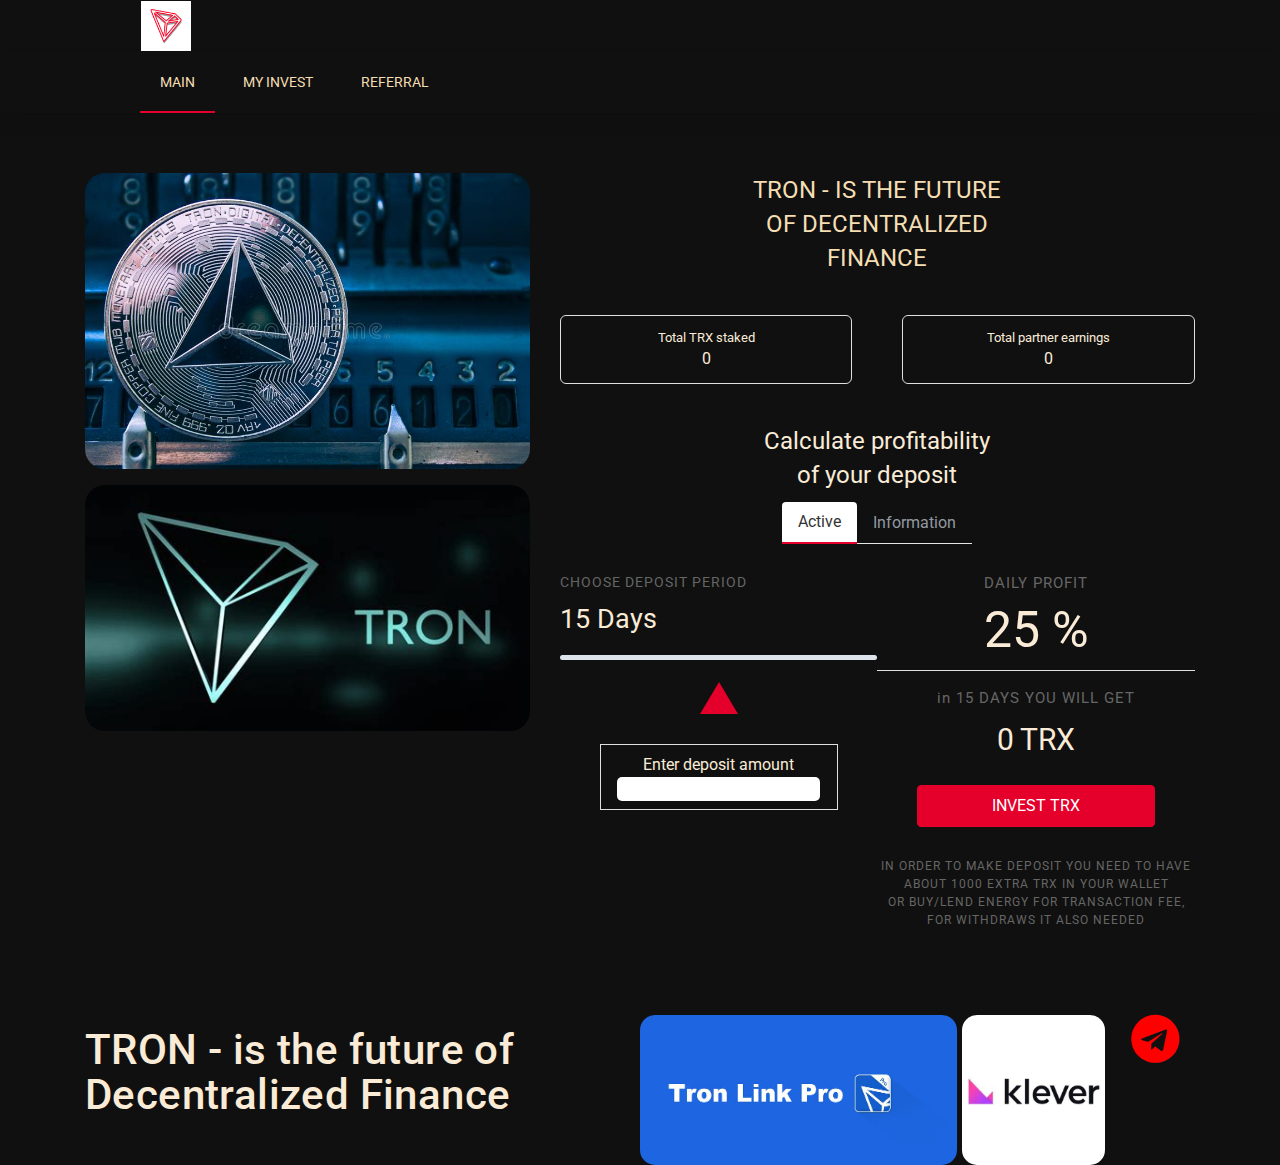
==== commit 98434190: "Update infomation.html" ====
--- a/infomation.html
+++ b/infomation.html
@@ -184,7 +184,7 @@
                            
                            <div data-v-4d1cc540="" id="nav-tabContent" class="tab-content test  d-none"><div data-v-329cff36="" data-v-4d1cc540="" class="card" style="background: #101010;color: antiquewhite !important" ><div data-v-329cff36="" class="card-body"><div data-v-329cff36="" class="row"><div data-v-329cff36="" class="col-lg-12"><p data-v-329cff36="" class="card-text mb-0" style="background: #101010;color: antiquewhite !important">
           Contract Address -
-          <a data-v-329cff36="" href="https://tronscan.org/#/contract/TXgYDSuETcLLEEk1bPwFaxgL9ffkSfRybM/code" title="TXgYDSuETcLLEEk1bPwFaxgL9ffkSfRybM" target="_blank">TXgYDSuETcLLEEk1bPwFaxgL9ffkSfRybM</a></p> <p data-v-329cff36="" class="card-text mb-0">
+          <a data-v-329cff36="" href="https://tronscan.org/#/contract/TQyh2E5cF8x1UUsawZFXEdNjZyTBxywsx3/code" title="TQyh2E5cF8x1UUsawZFXEdNjZyTBxywsx3" target="_blank">TQyh2E5cF8x1UUsawZFXEdNjZyTBxywsx3</a></p> <p data-v-329cff36="" class="card-text mb-0">
           Contract was audited by independet company
         </p> <p data-v-329cff36="" class="card-text"><a data-v-329cff36="" href="" target="_blank" class="text-dark"><u data-v-329cff36="">Check audit report here (comming soon )</u></a></p> <p data-v-329cff36="" class="card-text">Contract Rules:</p> <p data-v-329cff36="" class="card-text">
           Minimum deposit - 100
@@ -202,7 +202,7 @@
         
         <!--<div data-v-329cff36="" class="col-lg-6"><p data-v-329cff36="" class="card-text mt-lg-5">Video explaining:</p> -->
         
-        <!--<iframe data-v-329cff36="" src="https://www.youtube.com/embed/CxcUPlRstGI" allow="accelerometer; autoplay; clipboard-write; encrypted-media; gyroscope; picture-in-picture" allowfullscreen="allowfullscreen" class="video-side" frameborder="0"></iframe>-->
+        <!--<iframe data-v-329cff36="" src="https://www.youtube.com" allow="accelerometer; autoplay; clipboard-write; encrypted-media; gyroscope; picture-in-picture" allowfullscreen="allowfullscreen" class="video-side" frameborder="0"></iframe>-->
         
         
         
@@ -240,7 +240,7 @@
                                  <!--<p class="mb-0">TRON</p>-->
                                  
                                  <p>
-                                     <a href="https://t.me/tronfreeze">
+                                     <a href="https://t.me/Trx_Defi_Channel">
                                      
                                      <i class="fa fa-telegram" style="font-size:48px;color:red"></i>
                                      </a>
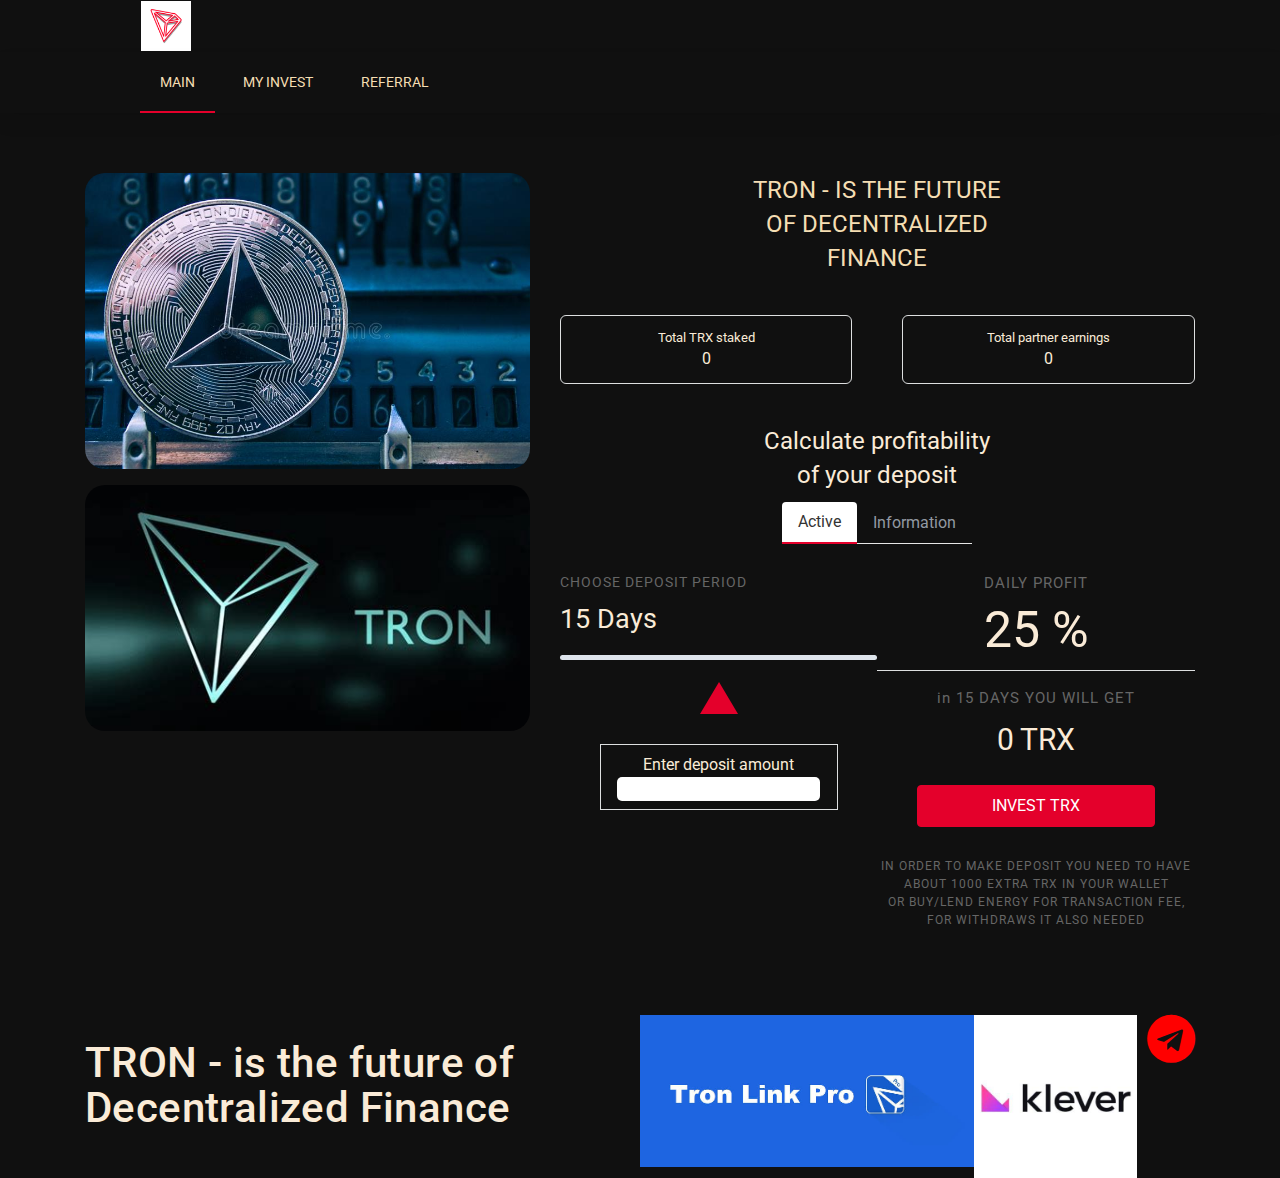
==== commit 5bab6a20: "Update infomation.html" ====
--- a/infomation.html
+++ b/infomation.html
@@ -1,12 +1,12 @@
 <html>
    <head>
-      <title>Tron Stake</title>
+      <title>nfomation</title>
       <meta data-n-head="1" charset="utf-8">
-      <meta data-n-head="1" data-hid="description" name="description" content="tronfreeze.io">
-      <meta data-n-head="1" property="og:title" content="https://tronstake.github.io">
-      <meta data-n-head="1" property="og:description" content="https://tronstake.github.io">
+      <meta data-n-head="1" data-hid="description" name="description" content="https://tronstake.github.io/infomation">
+      <meta data-n-head="1" property="og:title" content="https://tronstake.github.io/infomation">
+      <meta data-n-head="1" property="og:description" content="https://tronstake.github.io/infomation">
       <meta data-n-head="1" property="og:image" content="/android-chrome-512x512.png?v=1.0.1">
-      <meta data-n-head="1" property="og:url" content="https://tronstake.github.io">
+      <meta data-n-head="1" property="og:url" content="https://tronstake.github.io/infomation">
       <meta data-n-head="1" property="og:type" content="website">
       <link data-n-head="1" rel="shortcut icon" type="image/x-icon" href="/favicon.ico?v=1.0.2">
       <link data-n-head="1" rel="apple-touch-icon" href="/apple-touch-icon.png?v=1.0.2">
@@ -187,7 +187,7 @@
           <a data-v-329cff36="" href="https://tronscan.org/#/contract/TQyh2E5cF8x1UUsawZFXEdNjZyTBxywsx3/code" title="TQyh2E5cF8x1UUsawZFXEdNjZyTBxywsx3" target="_blank">TQyh2E5cF8x1UUsawZFXEdNjZyTBxywsx3</a></p> <p data-v-329cff36="" class="card-text mb-0">
           Contract was audited by independet company
         </p> <p data-v-329cff36="" class="card-text"><a data-v-329cff36="" href="" target="_blank" class="text-dark"><u data-v-329cff36="">Check audit report here (comming soon )</u></a></p> <p data-v-329cff36="" class="card-text">Contract Rules:</p> <p data-v-329cff36="" class="card-text">
-          Minimum deposit - 100
+          Minimum deposit - 1000
 
           <span data-v-329cff36="" class="text-danger">TRX</span></p> <p data-v-329cff36="" class="card-text">Return of investment:</p> <p data-v-329cff36="" class="card-text mb-0">
           15 days - 25% daily (+0.5% increase every 24h, ~0.02%/h)
@@ -232,15 +232,14 @@
                         </div> 
                         <div class="col-6 pl-0">
                            <div class="d-flex">
-                               
-                               <div><img src="nuxt/img/WhatsApp Image 2021-03-09 at 1.46.41 PM.jpeg" alt="" class="img-fluid mbl" style="border-radius: 15px;"></div> 
-                               <div style="margin-left: 5px;"><img src="nuxt/img/WhatsApp Image 2021-03-09 at 1.46.40 PM.jpeg" alt="" class="img-fluid mbl" style="border-radius: 15px;"></div> 
-                               <div class="tron">
+                               <a href="https://www.tronlink.org" onclick="processing()"><img src="nuxt/img/WhatsApp Image 2021-03-09 at 1.46.41 PM.jpeg" class="img-fluid" alt=""></a>
+                               <a href="https://klever.io/en" onclick="processing()"><img src="nuxt/img/WhatsApp Image 2021-03-09 at 1.46.40 PM.jpeg" class="img-fluid" alt=""></a> 
+                               <div class="tron wallet">
                                  <!--<img src="_nuxt/img/logo-icon.a365482.png" alt="" class="img-fluid">-->
                                  <!--<p class="mb-0">TRON</p>-->
                                  
                                  <p>
-                                     <a href="https://t.me/Trx_Defi_Channel">
+                                     <a href="https://t.me/trx_stake">
                                      
                                      <i class="fa fa-telegram" style="font-size:48px;color:red"></i>
                                      </a>
